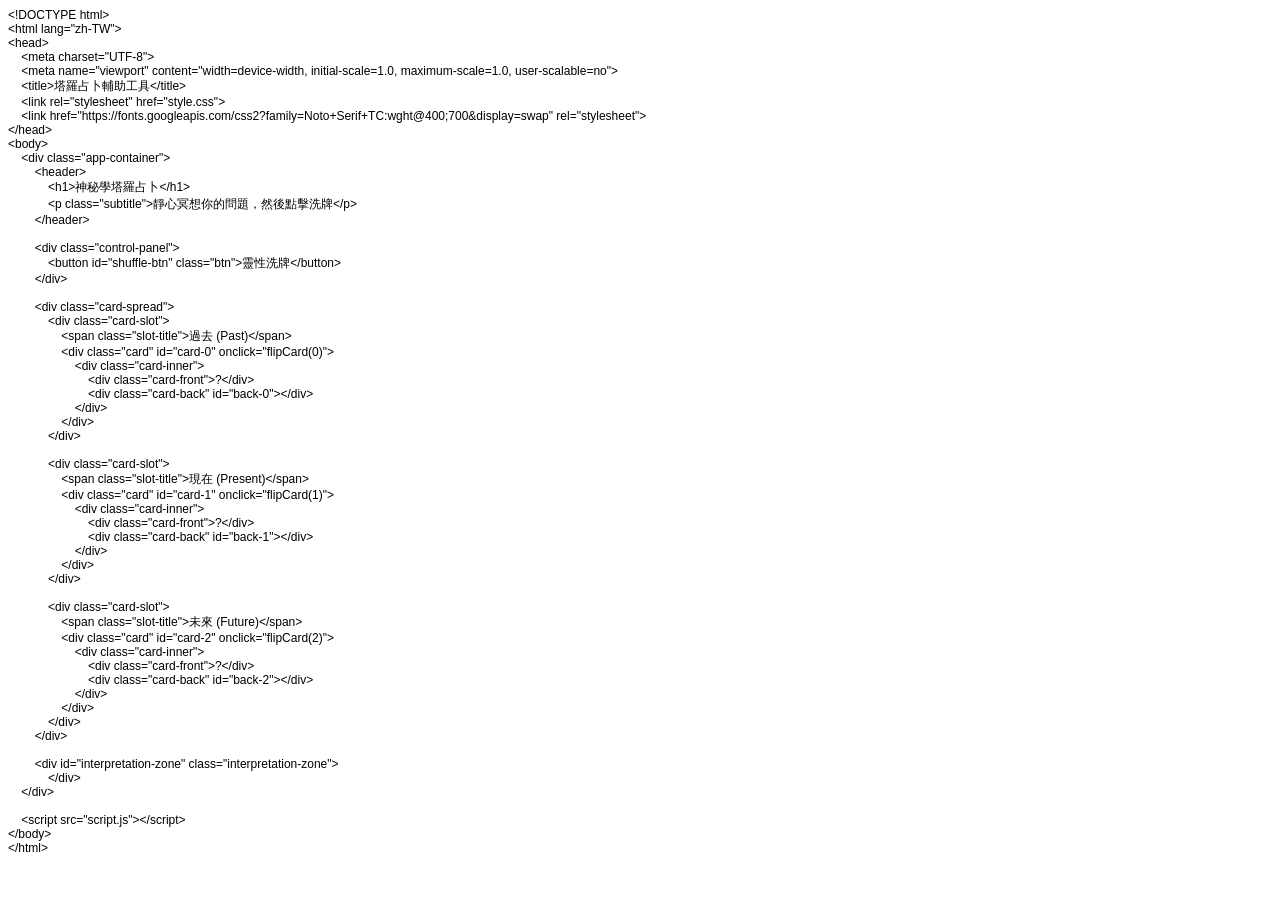
==== index.html @ 803e2687 "Add files via upload" ====
<!DOCTYPE html PUBLIC "-//W3C//DTD HTML 4.01//EN" "http://www.w3.org/TR/html4/strict.dtd">
<html>
<head>
  <meta http-equiv="Content-Type" content="text/html; charset=utf-8">
  <meta http-equiv="Content-Style-Type" content="text/css">
  <title></title>
  <meta name="Generator" content="Cocoa HTML Writer">
  <meta name="CocoaVersion" content="2566">
  <style type="text/css">
    p.p1 {margin: 0.0px 0.0px 0.0px 0.0px; font: 12.0px Helvetica}
    p.p2 {margin: 0.0px 0.0px 0.0px 0.0px; font: 12.0px Helvetica; min-height: 14.0px}
  </style>
</head>
<body>
<p class="p1">&lt;!DOCTYPE html&gt;</p>
<p class="p1">&lt;html lang="zh-TW"&gt;</p>
<p class="p1">&lt;head&gt;</p>
<p class="p1"><span class="Apple-converted-space">    </span>&lt;meta charset="UTF-8"&gt;</p>
<p class="p1"><span class="Apple-converted-space">    </span>&lt;meta name="viewport" content="width=device-width, initial-scale=1.0, maximum-scale=1.0, user-scalable=no"&gt;</p>
<p class="p1"><span class="Apple-converted-space">    </span>&lt;title&gt;塔羅占卜輔助工具&lt;/title&gt;</p>
<p class="p1"><span class="Apple-converted-space">    </span>&lt;link rel="stylesheet" href="style.css"&gt;</p>
<p class="p1"><span class="Apple-converted-space">    </span>&lt;link href="https://fonts.googleapis.com/css2?family=Noto+Serif+TC:wght@400;700&amp;display=swap" rel="stylesheet"&gt;</p>
<p class="p1">&lt;/head&gt;</p>
<p class="p1">&lt;body&gt;</p>
<p class="p1"><span class="Apple-converted-space">    </span>&lt;div class="app-container"&gt;</p>
<p class="p1"><span class="Apple-converted-space">        </span>&lt;header&gt;</p>
<p class="p1"><span class="Apple-converted-space">            </span>&lt;h1&gt;神秘學塔羅占卜&lt;/h1&gt;</p>
<p class="p1"><span class="Apple-converted-space">            </span>&lt;p class="subtitle"&gt;靜心冥想你的問題，然後點擊洗牌&lt;/p&gt;</p>
<p class="p1"><span class="Apple-converted-space">        </span>&lt;/header&gt;</p>
<p class="p2"><br></p>
<p class="p1"><span class="Apple-converted-space">        </span>&lt;div class="control-panel"&gt;</p>
<p class="p1"><span class="Apple-converted-space">            </span>&lt;button id="shuffle-btn" class="btn"&gt;靈性洗牌&lt;/button&gt;</p>
<p class="p1"><span class="Apple-converted-space">        </span>&lt;/div&gt;</p>
<p class="p2"><br></p>
<p class="p1"><span class="Apple-converted-space">        </span>&lt;div class="card-spread"&gt;</p>
<p class="p1"><span class="Apple-converted-space">            </span>&lt;div class="card-slot"&gt;</p>
<p class="p1"><span class="Apple-converted-space">                </span>&lt;span class="slot-title"&gt;過去 (Past)&lt;/span&gt;</p>
<p class="p1"><span class="Apple-converted-space">                </span>&lt;div class="card" id="card-0" onclick="flipCard(0)"&gt;</p>
<p class="p1"><span class="Apple-converted-space">                    </span>&lt;div class="card-inner"&gt;</p>
<p class="p1"><span class="Apple-converted-space">                        </span>&lt;div class="card-front"&gt;?&lt;/div&gt;</p>
<p class="p1"><span class="Apple-converted-space">                        </span>&lt;div class="card-back" id="back-0"&gt;&lt;/div&gt;</p>
<p class="p1"><span class="Apple-converted-space">                    </span>&lt;/div&gt;</p>
<p class="p1"><span class="Apple-converted-space">                </span>&lt;/div&gt;</p>
<p class="p1"><span class="Apple-converted-space">            </span>&lt;/div&gt;</p>
<p class="p2"><span class="Apple-converted-space">            </span></p>
<p class="p1"><span class="Apple-converted-space">            </span>&lt;div class="card-slot"&gt;</p>
<p class="p1"><span class="Apple-converted-space">                </span>&lt;span class="slot-title"&gt;現在 (Present)&lt;/span&gt;</p>
<p class="p1"><span class="Apple-converted-space">                </span>&lt;div class="card" id="card-1" onclick="flipCard(1)"&gt;</p>
<p class="p1"><span class="Apple-converted-space">                    </span>&lt;div class="card-inner"&gt;</p>
<p class="p1"><span class="Apple-converted-space">                        </span>&lt;div class="card-front"&gt;?&lt;/div&gt;</p>
<p class="p1"><span class="Apple-converted-space">                        </span>&lt;div class="card-back" id="back-1"&gt;&lt;/div&gt;</p>
<p class="p1"><span class="Apple-converted-space">                    </span>&lt;/div&gt;</p>
<p class="p1"><span class="Apple-converted-space">                </span>&lt;/div&gt;</p>
<p class="p1"><span class="Apple-converted-space">            </span>&lt;/div&gt;</p>
<p class="p2"><br></p>
<p class="p1"><span class="Apple-converted-space">            </span>&lt;div class="card-slot"&gt;</p>
<p class="p1"><span class="Apple-converted-space">                </span>&lt;span class="slot-title"&gt;未來 (Future)&lt;/span&gt;</p>
<p class="p1"><span class="Apple-converted-space">                </span>&lt;div class="card" id="card-2" onclick="flipCard(2)"&gt;</p>
<p class="p1"><span class="Apple-converted-space">                    </span>&lt;div class="card-inner"&gt;</p>
<p class="p1"><span class="Apple-converted-space">                        </span>&lt;div class="card-front"&gt;?&lt;/div&gt;</p>
<p class="p1"><span class="Apple-converted-space">                        </span>&lt;div class="card-back" id="back-2"&gt;&lt;/div&gt;</p>
<p class="p1"><span class="Apple-converted-space">                    </span>&lt;/div&gt;</p>
<p class="p1"><span class="Apple-converted-space">                </span>&lt;/div&gt;</p>
<p class="p1"><span class="Apple-converted-space">            </span>&lt;/div&gt;</p>
<p class="p1"><span class="Apple-converted-space">        </span>&lt;/div&gt;</p>
<p class="p2"><br></p>
<p class="p1"><span class="Apple-converted-space">        </span>&lt;div id="interpretation-zone" class="interpretation-zone"&gt;</p>
<p class="p1"><span class="Apple-converted-space">            </span>&lt;/div&gt;</p>
<p class="p1"><span class="Apple-converted-space">    </span>&lt;/div&gt;</p>
<p class="p2"><br></p>
<p class="p1"><span class="Apple-converted-space">    </span>&lt;script src="script.js"&gt;&lt;/script&gt;</p>
<p class="p1">&lt;/body&gt;</p>
<p class="p1">&lt;/html&gt;</p>
</body>
</html>
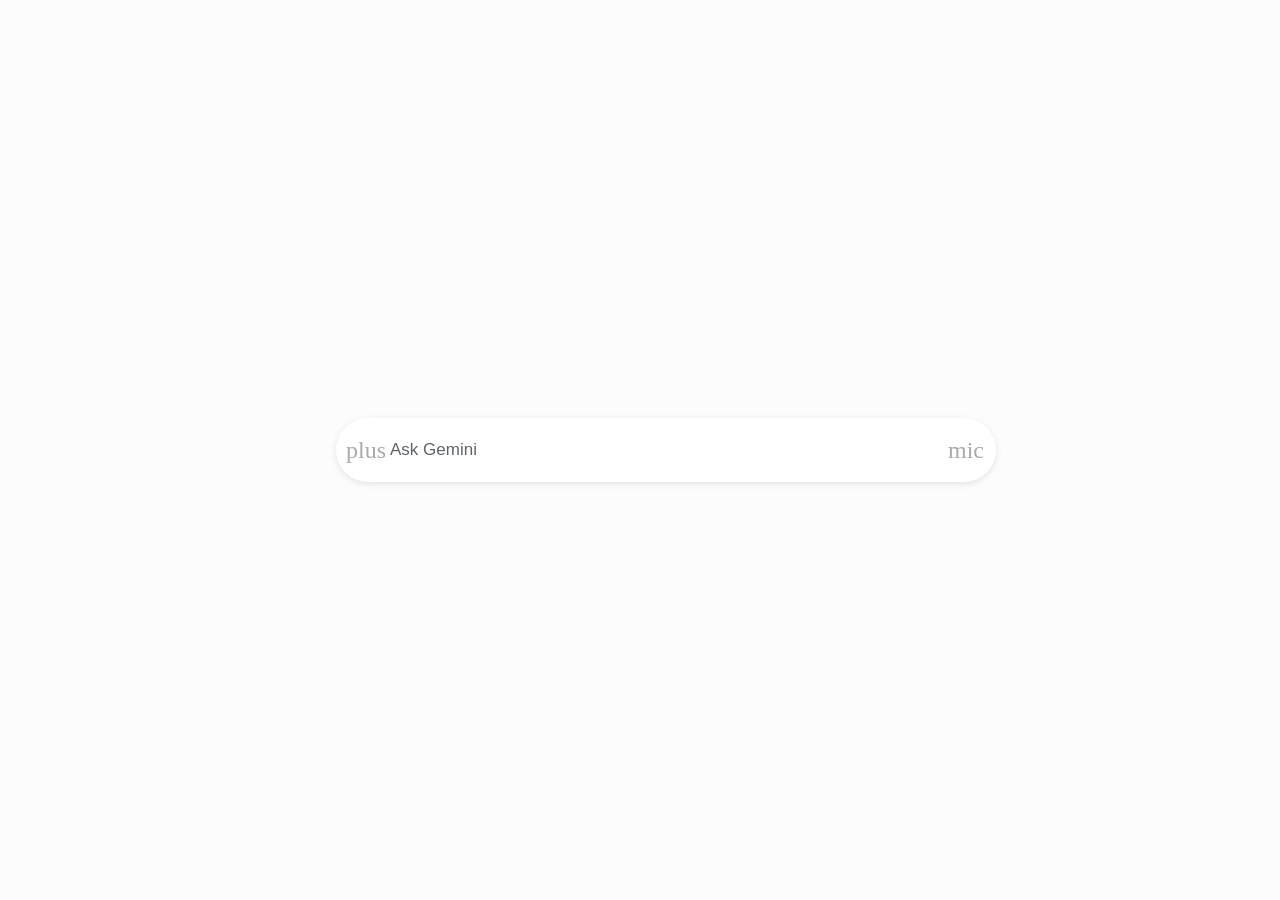
==== commit 510623e1: "Add files via upload" ====
--- a/index.html
+++ b/index.html
@@ -1,75 +1,97 @@
-<!DOCTYPE html PUBLIC "-//W3C//DTD HTML 4.01//EN" "http://www.w3.org/TR/html4/strict.dtd">
-<html>
-<head>
-  <meta http-equiv="Content-Type" content="text/html; charset=utf-8">
-  <meta http-equiv="Content-Style-Type" content="text/css">
-  <title></title>
-  <meta name="Generator" content="Cocoa HTML Writer">
-  <meta name="CocoaVersion" content="2566">
-  <style type="text/css">
-    p.p1 {margin: 0.0px 0.0px 0.0px 0.0px; font: 12.0px Helvetica}
-    p.p2 {margin: 0.0px 0.0px 0.0px 0.0px; font: 12.0px Helvetica; min-height: 14.0px}
-  </style>
-</head>
-<body>
-<p class="p1">&lt;!DOCTYPE html&gt;</p>
-<p class="p1">&lt;html lang="zh-TW"&gt;</p>
-<p class="p1">&lt;head&gt;</p>
-<p class="p1"><span class="Apple-converted-space">    </span>&lt;meta charset="UTF-8"&gt;</p>
-<p class="p1"><span class="Apple-converted-space">    </span>&lt;meta name="viewport" content="width=device-width, initial-scale=1.0, maximum-scale=1.0, user-scalable=no"&gt;</p>
-<p class="p1"><span class="Apple-converted-space">    </span>&lt;title&gt;塔羅占卜輔助工具&lt;/title&gt;</p>
-<p class="p1"><span class="Apple-converted-space">    </span>&lt;link rel="stylesheet" href="style.css"&gt;</p>
-<p class="p1"><span class="Apple-converted-space">    </span>&lt;link href="https://fonts.googleapis.com/css2?family=Noto+Serif+TC:wght@400;700&amp;display=swap" rel="stylesheet"&gt;</p>
-<p class="p1">&lt;/head&gt;</p>
-<p class="p1">&lt;body&gt;</p>
-<p class="p1"><span class="Apple-converted-space">    </span>&lt;div class="app-container"&gt;</p>
-<p class="p1"><span class="Apple-converted-space">        </span>&lt;header&gt;</p>
-<p class="p1"><span class="Apple-converted-space">            </span>&lt;h1&gt;神秘學塔羅占卜&lt;/h1&gt;</p>
-<p class="p1"><span class="Apple-converted-space">            </span>&lt;p class="subtitle"&gt;靜心冥想你的問題，然後點擊洗牌&lt;/p&gt;</p>
-<p class="p1"><span class="Apple-converted-space">        </span>&lt;/header&gt;</p>
-<p class="p2"><br></p>
-<p class="p1"><span class="Apple-converted-space">        </span>&lt;div class="control-panel"&gt;</p>
-<p class="p1"><span class="Apple-converted-space">            </span>&lt;button id="shuffle-btn" class="btn"&gt;靈性洗牌&lt;/button&gt;</p>
-<p class="p1"><span class="Apple-converted-space">        </span>&lt;/div&gt;</p>
-<p class="p2"><br></p>
-<p class="p1"><span class="Apple-converted-space">        </span>&lt;div class="card-spread"&gt;</p>
-<p class="p1"><span class="Apple-converted-space">            </span>&lt;div class="card-slot"&gt;</p>
-<p class="p1"><span class="Apple-converted-space">                </span>&lt;span class="slot-title"&gt;過去 (Past)&lt;/span&gt;</p>
-<p class="p1"><span class="Apple-converted-space">                </span>&lt;div class="card" id="card-0" onclick="flipCard(0)"&gt;</p>
-<p class="p1"><span class="Apple-converted-space">                    </span>&lt;div class="card-inner"&gt;</p>
-<p class="p1"><span class="Apple-converted-space">                        </span>&lt;div class="card-front"&gt;?&lt;/div&gt;</p>
-<p class="p1"><span class="Apple-converted-space">                        </span>&lt;div class="card-back" id="back-0"&gt;&lt;/div&gt;</p>
-<p class="p1"><span class="Apple-converted-space">                    </span>&lt;/div&gt;</p>
-<p class="p1"><span class="Apple-converted-space">                </span>&lt;/div&gt;</p>
-<p class="p1"><span class="Apple-converted-space">            </span>&lt;/div&gt;</p>
-<p class="p2"><span class="Apple-converted-space">            </span></p>
-<p class="p1"><span class="Apple-converted-space">            </span>&lt;div class="card-slot"&gt;</p>
-<p class="p1"><span class="Apple-converted-space">                </span>&lt;span class="slot-title"&gt;現在 (Present)&lt;/span&gt;</p>
-<p class="p1"><span class="Apple-converted-space">                </span>&lt;div class="card" id="card-1" onclick="flipCard(1)"&gt;</p>
-<p class="p1"><span class="Apple-converted-space">                    </span>&lt;div class="card-inner"&gt;</p>
-<p class="p1"><span class="Apple-converted-space">                        </span>&lt;div class="card-front"&gt;?&lt;/div&gt;</p>
-<p class="p1"><span class="Apple-converted-space">                        </span>&lt;div class="card-back" id="back-1"&gt;&lt;/div&gt;</p>
-<p class="p1"><span class="Apple-converted-space">                    </span>&lt;/div&gt;</p>
-<p class="p1"><span class="Apple-converted-space">                </span>&lt;/div&gt;</p>
-<p class="p1"><span class="Apple-converted-space">            </span>&lt;/div&gt;</p>
-<p class="p2"><br></p>
-<p class="p1"><span class="Apple-converted-space">            </span>&lt;div class="card-slot"&gt;</p>
-<p class="p1"><span class="Apple-converted-space">                </span>&lt;span class="slot-title"&gt;未來 (Future)&lt;/span&gt;</p>
-<p class="p1"><span class="Apple-converted-space">                </span>&lt;div class="card" id="card-2" onclick="flipCard(2)"&gt;</p>
-<p class="p1"><span class="Apple-converted-space">                    </span>&lt;div class="card-inner"&gt;</p>
-<p class="p1"><span class="Apple-converted-space">                        </span>&lt;div class="card-front"&gt;?&lt;/div&gt;</p>
-<p class="p1"><span class="Apple-converted-space">                        </span>&lt;div class="card-back" id="back-2"&gt;&lt;/div&gt;</p>
-<p class="p1"><span class="Apple-converted-space">                    </span>&lt;/div&gt;</p>
-<p class="p1"><span class="Apple-converted-space">                </span>&lt;/div&gt;</p>
-<p class="p1"><span class="Apple-converted-space">            </span>&lt;/div&gt;</p>
-<p class="p1"><span class="Apple-converted-space">        </span>&lt;/div&gt;</p>
-<p class="p2"><br></p>
-<p class="p1"><span class="Apple-converted-space">        </span>&lt;div id="interpretation-zone" class="interpretation-zone"&gt;</p>
-<p class="p1"><span class="Apple-converted-space">            </span>&lt;/div&gt;</p>
-<p class="p1"><span class="Apple-converted-space">    </span>&lt;/div&gt;</p>
-<p class="p2"><br></p>
-<p class="p1"><span class="Apple-converted-space">    </span>&lt;script src="script.js"&gt;&lt;/script&gt;</p>
-<p class="p1">&lt;/body&gt;</p>
-<p class="p1">&lt;/html&gt;</p>
-</body>
-</html>
+<!doctype html><html lang="en-GB" dir="ltr"><head><base href="https://gemini.google.com/u/1/"><link rel="preconnect" href="//www.gstatic.com"><meta name="referrer" content="origin"><meta name="viewport" content="initial-scale=1,minimum-scale=1,width=device-width,interactive-widget=resizes-content,viewport-fit=cover"><meta name="color-scheme" content="only"><meta name="google-site-verification" content="NDfDvTdbFxsd1TbRRZVQZULBTRT2-fatyuQ1TT8gack"><meta name="twitter:card" content="summary_large_image"><meta property="og:site_name" content="Gemini"><link rel="icon" href="https://www.gstatic.com/lamda/images/gemini_sparkle_aurora_33f86dc0c0257da337c63.svg" sizes="any" type="image/svg+xml"><link rel="icon" href="https://www.gstatic.com/lamda/images/gemini_sparkle_4g_512_lt_f94943af3be039176192d.png" sizes="any" type="image/png"><link rel="apple-touch-icon" href="https://www.gstatic.com/lamda/images/gemini_sparkle_4g_512_lt_f94943af3be039176192d.png" sizes="any" type="image/png"><link rel="preconnect" href="https://www.google.com"><link rel="preconnect" href="https://lh3.googleusercontent.com"><link rel="preconnect" href="https://waa-pa.clients6.google.com"><link rel="preconnect" href="https://ogads-pa.clients6.google.com"><link rel="preconnect" href="https://www.gstatic.com"><link rel="preconnect" href="https://gemini.gstatic.com"><link rel="preconnect" href="https://www.googletagmanager.com"><link rel="preload" href="https://gemini.gstatic.com/_/mss/boq-bard-web/_/js/k=boq-bard-web.BardChatUi.en_GB.L8vqd3k9WBw.2018.O/am=IQCExACL-W8wRfgEAyDA8RrgAAAAAIQ/d=1/excm=_b/ed=1/dg=0/br=1/wt=2/ujg=1/rs=AL3bBk3HEV7YA4QsisXct3kvxKM4jLWWlg/ee=DGWCxb:CgYiQ;NJ1rfe:yGfSdd;Pjplud:PoEs9b;QGR0gd:Mlhmy;ScI3Yc:e7Hzgb;YIZmRd:A1yn5d;cEt90b:ws9Tlc;dowIGb:ebZ3mb;wNp4Gc:k56rsf/dti=1/m=_b?wli=BardChatUi.b0hf0SeGdHE.libheifWasm.O%3A%3BBardChatUi.k33FYlW5Wow.loadWasmSipCoca.O%3A%3B" as="script" nonce="ovkVW067hKq4TbyVHe8A7Q"><script data-id="_gd" nonce="ovkVW067hKq4TbyVHe8A7Q">window.WIZ_global_data = {"AEJOSc":false,"ARR9x":true,"AfY8Hf":false,"Ajsvkd":true,"B7TsWc":"","BTQaEe":false,"BdA8rf":true,"CVUPx":false,"DEh2U":false,"DedwT":true,"Di4zjc":false,"DnVkpd":"Generate an image of a futuristic car driving through an old mountain road surrounded by nature∞https://www.gstatic.com/lamda/images/landing/a/i18n/en/m4_8k4pzPQk7S3pZbpBoOe5t.jpg∞https://www.gstatic.com/lamda/images/landing/a/i18n/en/ma4_aGFj00iXnaxSvfE0mItTt.png∞Sure, here is an image of a futuristic car driving through an old mountain road surrounded by nature:∰Rewrite this email draft to make it more clear and concise∞https://www.gstatic.com/lamda/images/landing/a/i18n/en/d2_63e667d15464db3e96f2e.jpg∞https://www.gstatic.com/lamda/images/landing/a/i18n/en/da2_2ff53d7c4782d54272f15.png∞Sure, here is a more clear and concise version of your email draft:\u003cbr /\u003eDear Professor [Professor’s name],\u003cbr /\u003eCongratulations on your Teaching Excellence Award! I am so honored to have had you as my economics professor this semester.\u003cbr /\u003eYour engaging teaching style has made complex economic concepts easy to understand. I especially appreciated how you incorporated real-world examples into your lectures. Your helpfulness and support both in and out of the classroom has been invaluable.∰Give me a list of 5 well-known sci-fi books and show the results in a table with descriptions∞https://www.gstatic.com/lamda/images/landing/a/i18n/en/d3_e479902e2fe272b199c8a.jpg∞https://www.gstatic.com/lamda/images/landing/a/i18n/en/da3_9dab65cbc90ef9e98f389.png∞Sure, here is a list of 5 well-known sci-fi books in a table with descriptions, including images:\u003cbr /\u003e\u003ctable\u003e\u003cthead\u003e\u003ctr\u003e\u003cth\u003eBook\u003c/th\u003e\u003cth\u003eAuthor\u003c/th\u003e\u003cth\u003eYear\u003c/th\u003e\u003cth\u003eDescription\u003c/th\u003e\u003c/tr\u003e\u003c/thead\u003e\u003ctbody\u003e\u003ctr\u003e\u003ctd\u003e\u003c/td\u003e\u003ctd\u003e\u003c/td\u003e\u003ctd\u003e\u003c/td\u003e\u003ctd\u003e\u003c/td\u003e\u003c/tr\u003e\u003c/tbody\u003e\u003c/table\u003e","DpimGf":false,"ENrkEf":0,"EOzIkf":"Z0XRTmVhQrI","EP1ykd":["/_/*","/corp","/corp/*","/corp2","/corp2/*","/emulator","/emulator/*","/staging","/staging/*"],"FABJ3e":"https://docs.google.com/picker","FL1an":false,"FdrFJe":"4000818980347378715","GK6dn":"https://geminiweb-pa.clients6.google.com","GdU5Bf":"","GtQXDc":"Give me caption options to tell the world about my new fur baby, Finn. Use emojis∞https://www.gstatic.com/lamda/images/landing/a/u18/en/m1_02050367fdbe8690faba4.jpg∞https://www.gstatic.com/lamda/images/landing/a/u18/en/ma1_21f7d57cc2164a94180f6.png∞Sure, here are some caption options to tell the world about your new fur baby, Finn, using emojis:\n🐶 Meet my new best friend, Finn! He’s a bundle of joy and I can’t wait for all the adventures we’ll have together. #newpuppy #furryfriend #Finn\n🐾 Finn has stolen my heart! He’s the cutest and cuddliest puppy I’ve ever met. #puppylove #FinnFan #doglover\n🐕‍🦺 Finn is officially part of the family! He’s already brought so much joy into our lives. #welcomehomeFinn #adoptdontshop #dogsofinstagram\n🐶 Finn is my little shadow! He follows me everywhere I go. #puptastic #FinnAdventures #dogdays\n🐾 Finn is always up for a good cuddle! He’s the perfect lapdog. #snugglebuddy #FinnTheCuddleBug #bestdoggoever∰Describe a new fashion trend that’s inspired by retro styles.∞https://www.gstatic.com/lamda/images/landing/a/u18/en/m2_0837b565aa77b98938d28.jpg∞https://www.gstatic.com/lamda/images/landing/a/u18/en/ma2_4dc50c5a1ccf43229c150.png∞New fashion trend inspired by retro styles:\nThe Neo-Glam Revival\nThe Neo-Glam Revival is a new fashion trend that takes inspiration from the glamorous styles of the 1970s and 1980s. This trend is all about bold colors, metallics, and over-the-top silhouettes.\nSome of the key pieces of the Neo-Glam Revival include:\nSequin dresses: Sequin dresses are a must-have for anyone who wants to channel the Neo-Glam Revival trend. These dresses are perfect for a night out on the town, and they’ll make you feel like a million bucks.\nMetallic suits: Metallic suits are another key piece of the Neo-Glam Revival trend. These suits are perfect for making a statement, and they can be dressed up or down depending on the occasion.∰Draft a guide on how to set up the perfect movie marathon night with friends.∞https://www.gstatic.com/lamda/images/landing/a/u18/en/m3_d4e89a863f2a97bd080a7.jpg∞https://www.gstatic.com/lamda/images/landing/a/u18/en/ma3_45eebba09a87a8a8c95e6.png∞How to Set Up the Perfect Movie Marathon Night with Friends\nMovie marathons are a great way to spend time with friends and enjoy your favorite films. But to make sure your marathon is a success, there are a few things you need to do to prepare.\n1. Choose your movies\nThe most important thing is to choose movies that everyone will enjoy. If you’re not sure what to pick, try doing a poll of your friends to see what they’re interested in. You can also choose a theme for your marathon, such as all comedies, all horror movies, or all movies from a particular decade.\n2. Set a schedule\nOnce you’ve chosen your movies, it’s a good idea to set a schedule for the night. This will help ensure that you have enough time to watch all of the movies and also take breaks for snacks and bathroom visits.","HUGLxb":"https://geminiweb-pa.clients6.google.com","HiPsbb":1,"I2uq4c":"","Im6cmf":"/u/1/_/BardChatUi","IrULFb":"","J1jtEd":5,"JLbhgf":"https://notebooklm.google.com","JNl6me":"/punctual/prod/assistant-bard","KUmoDd":true,"KnDnFf":"feeds/nrij2vo2gajxiu","L8cmRe":" ","LoQv7e":false,"LtiLwc":true,"Lz8rbb":true,"MT7f9b":[],"MUE6Ne":"assistant-bard-web-server","MuJWjd":false,"P1qjVc":false,"PI9WOb":"[base64]","QrtxK":"1","RAQcW":true,"RL9Dob":["can list advantages and disadvantages to consider before buying a smart watch","can brainstorm ways to make instant noodles even more delicious","can start an Ireland trip plan for your group and export it to Docs","can create a table to track the depth chart for your community basketball team","can list some power words to use on your resume that show leadership","can write some lyrics for your heartbreak anthem titled “Lovesick”","can give you some ideas to surprise your movie-loving friend on their birthday","can explain your code to you, line by line","can draft an email accepting the job offer and export it to Gmail","can help you debug your lines of source code","can help you explain to your kids why the sky is blue","can draft a design brief for your bookstore’s new logo and export it to Docs"],"RMwZnf":[],"S06Grb":"109611757157268597129","S6lZl":103135050,"SDPG4c":false,"SNlM0e":"AOOh0PEQPqe3D0Ak3kFiJvz1VJ55:1779894906206","SVs1zb":false,"TSDtV":"%.@.[[null,[[45780889,null,true,null,null,null,\"NpzNLb\"],[45680923,999999,null,null,null,null,\"Ts10ge\"],[45713993,null,false,null,null,null,\"bj1Ybf\"],[45629829,null,null,0.75,null,null,\"ovZJSd\"],[45747056,null,false,null,null,null,\"dovNtd\"],[45782420,null,null,null,\"2026-04-27\",null,\"YIFtBf\"],[45700005,null,true,null,null,null,\"DW4nqf\"],[45755442,null,false,null,null,null,\"wT9dae\"],[45615671,null,false,null,null,null,\"ZJmXsb\"],[45769043,null,true,null,null,null,\"Qxdav\"],[45629317,null,null,null,\"https://www.gstatic.com/lamda/images/app_upsell/en_badge_web_generic_3943bbffa169559934849.png\",null,\"nrJXhc\"],[45767865,null,false,null,null,null,\"FVHeFe\"],[45742760,null,false,null,null,null,\"Q5H8Ic\"],[45648844,null,true,null,null,null,\"OFpCnd\"],[45784772,null,false,null,null,null,\"uAKIW\"],[45700351,null,false,null,null,null,\"edHLke\"],[45700350,null,true,null,null,null,\"wdFopb\"],[45661179,null,false,null,null,null,\"v7fyTe\"],[45779771,null,true,null,null,null,\"ihhybd\"],[45694234,null,true,null,null,null,\"BInird\"],[45772636,null,true,null,null,null,\"jkGkae\"],[45766070,null,false,null,null,null,\"U4i5Zd\"],[45699667,null,true,null,null,null,\"EZYJg\"],[45719589,null,false,null,null,null,\"bmEZhd\"],[45428796,null,false,null,null,null,\"ZL8UD\"],[45731573,null,false,null,null,null,\"EWKrSb\"],[45745956,null,false,null,null,null,\"M0rVQd\"],[45766621,null,false,null,null,null,\"SYa5Gc\"],[45663939,null,null,null,null,null,\"AXSAqe\",[\"[[\\\"researcher\\\"]]\"]],[45448126,null,null,null,\"\",null,\"YcAzte\"],[45790780,null,false,null,null,null,\"VgkAlb\"],[45754555,null,true,null,null,null,\"vd3Oxe\"],[45679061,null,true,null,null,null,\"T2x23\"],[45696853,null,false,null,null,null,\"pWH0ee\"],[45682634,null,true,null,null,null,\"N8VYIb\"],[45742222,null,null,null,\"Create a comic with the title: Getting started with Nano Banana Pro 🍌. Panel 1: A mobile interface on Gemini, rendered in a poetic watercolor-ink style with fine ink outlines and soft, bleeding washes. The interface is friendly and a hand painted with expressive brushwork taps a prominent button labeled “🍌 Create image”. Above the button it should say “Choose your Model” then below there should be a checkbox that says “Thinking with 3 Pro”  Muted greys and blues dominate the background. The button has a vivid yellow accent. “ Select the Thinking with 3 Pro model” and tap \\\"Create image\\\" to begin. Panel 2: A cheerful person is depicted adding their selfie from the phone’s camera. The user\u0027s face is drawn with soft outlines and warm pastel colors, while the phone and UI maintain the delicate water-ink aesthetic. Visible paper grain adds to the texture. Panel 3: The person thinks about what to create. In the background, different options are visualized to show what they’re thinking, including — them as a plushie, them with a mohawk hairstyle, and a figurine. These options are clearly rendered behind the person in the same style as the rest of the comic. Panel 4: The person is shown adding a style prompt, with a speech bubble saying “Transform me into a watercolor painting”. The text is integrated into the panel\u0027s watercolor-ink look, and the interaction feels natural and intuitive. Panel 5: The person is seen editing the image by simply typing into Gemini. The scene captures the ease of this interaction, with the final edited image, now in a watercolor style, appearing on the screen. The overall tone is friendly, instructional, and inspiring. It feels like a mini tutorial comic, all conveyed through the specified delicate water-ink illustration style. Make the aspect ratio 16:9.\",null,\"wN9i0b\"],[45668501,null,true,null,null,null,\"gGPh1\"],[45760836,null,true,null,null,null,\"YnNYBd\"],[45776990,null,false,null,null,null,\"ZtPuH\"],[45742219,null,null,null,\"🍌 Nano Banana Pro is now on Gemini 3 Pro. \",null,\"aGv0md\"],[45760731,null,true,null,null,null,\"KpifRc\"],[45786117,null,false,null,null,null,\"w1XIte\"],[45656690,null,false,null,null,null,\"swKSab\"],[45640658,null,true,null,null,null,\"LWjSf\"],[45671620,null,false,null,null,null,\"kabrmb\"],[45780929,null,false,null,null,null,\"rkn66b\"],[45720648,null,true,null,null,null,\"lvq7t\"],[45712190,null,false,null,null,null,\"fYbSRc\"],[45707189,null,false,null,null,null,\"jPsFFc\"],[45676785,null,false,null,null,null,\"b7n1ib\"],[45664020,null,true,null,null,null,\"sKVCWc\"],[45753284,null,false,null,null,null,\"yTBDtf\"],[45428795,null,false,null,null,null,\"C2P4R\"],[45532386,null,true,null,null,null,\"lX4xnb\"],[45672055,null,false,null,null,null,\"baipKc\"],[45677269,null,true,null,null,null,\"J4zCWd\"],[45770930,null,null,null,\"https://support.google.com/gemini?p\\u003davatar\",null,\"v12qvd\"],[45629137,null,true,null,null,null,\"E2QOsc\"],[45784239,null,false,null,null,null,\"Nz6E5b\"],[45685029,null,true,null,null,null,\"aAR2Wc\"],[45670623,null,true,null,null,null,\"cTWF7\"],[45688132,null,true,null,null,null,\"Bva4pf\"],[45623848,null,null,null,null,null,\"MZY7Ee\",[\"[]\"]],[45757491,null,true,null,null,null,\"awxk0c\"],[45754992,null,true,null,null,null,\"xxfmKf\"],[45736381,6,null,null,null,null,\"So81Se\"],[45778709,null,true,null,null,null,\"XPnkub\"],[45770990,null,false,null,null,null,\"LVs4S\"],[45793177,null,false,null,null,null,\"BuXS7b\"],[45626773,null,true,null,null,null,\"Aj2MYb\"],[45772474,null,false,null,null,null,\"kQrIH\"],[45629637,null,true,null,null,null,\"u0oBhc\"],[45617690,null,false,null,null,null,\"dPLjid\"],[45727205,null,false,null,null,null,\"zvgyCe\"],[45784286,null,true,null,null,null,\"Id2nUb\"],[45742660,null,true,null,null,null,\"h8Xqaf\"],[45767789,null,null,null,\"\",null,\"aov7Lb\"],[45678574,null,false,null,null,null,\"v7JiI\"],[45462879,null,true,null,null,null,\"a4ZjHe\"],[45691102,null,true,null,null,null,\"TH1zib\"],[45757112,null,false,null,null,null,\"BUPVzf\"],[45757230,null,true,null,null,null,\"lxOqzc\"],[45631173,null,true,null,null,null,\"SAwdWd\"],[45699561,null,false,null,null,null,\"HV8bzf\"],[45752238,null,false,null,null,null,\"fPxd6b\"],[45428963,null,false,null,null,null,\"wfjXpd\"],[45428868,null,true,null,null,null,\"nnDOtb\"],[45688644,null,true,null,null,null,\"RJpag\"],[45677779,null,false,null,null,null,\"aiXaGd\"],[45616225,null,null,null,\"https://www.gstatic.com/lamda/images/app_upsell/upsell_hero_6a6ea7ad39f3a87e36497.gif\",null,\"JmDHue\"],[45673324,null,false,null,null,null,\"TganFd\"],[45784130,null,false,null,null,null,\"UDsKzf\"],[45737527,null,true,null,null,null,\"V5jrte\"],[45476425,null,false,null,null,null,\"ybXtUb\"],[45616767,4,null,null,null,null,\"jOQANd\"],[45619237,null,false,null,null,null,\"ojVpQ\"],[45759375,null,false,null,null,null,\"UhhWYc\"],[45779579,null,true,null,null,null,\"ohtFk\"],[45745026,null,false,null,null,null,\"g3IHBf\"],[45678094,1,null,null,null,null,\"JRbYhb\"],[45462043,null,true,null,null,null,\"cS5vif\"],[45684703,null,false,null,null,null,\"Ayyfqd\"],[45786836,null,false,null,null,null,\"mdN6ge\"],[45733037,null,false,null,null,null,\"bPRiBe\"],[45767715,null,false,null,null,null,\"vDTA3e\"],[45637839,null,true,null,null,null,\"E2O05d\"],[45777721,null,false,null,null,null,\"Bhk90e\"],[45714542,null,false,null,null,null,\"nSNucb\"],[45760436,604800,null,null,null,null,\"FxP8ed\"],[45791001,null,false,null,null,null,\"Tfdmkb\"],[45744339,null,false,null,null,null,\"xEZRO\"],[45744280,null,true,null,null,null,\"GJqe9d\"],[45663728,null,true,null,null,null,\"RvXYff\"],[45675814,null,true,null,null,null,\"XrHWWc\"],[45717617,null,true,null,null,null,\"rEBfN\"],[45640709,null,false,null,null,null,\"Jt5CZ\"],[45782505,null,true,null,null,null,\"WgLFy\"],[45677569,null,true,null,null,null,\"vnKm7e\"],[45683762,null,false,null,null,null,\"sVACp\"],[45630276,null,true,null,null,null,\"xsrUoe\"],[45639769,null,null,null,\"drive/v2internal\",null,\"FYqZeb\"],[45742874,null,true,null,null,null,\"pBiUJf\"],[45708221,null,false,null,null,null,\"bYgo0b\"],[105903863,null,false,null,null,null,\"antqt\"],[45782504,null,true,null,null,null,\"TvX3Cd\"],[45682210,null,false,null,null,null,\"FFEkgc\"],[45647985,null,true,null,null,null,\"aqauSe\"],[45700033,null,true,null,null,null,\"IiND5\"],[45741391,null,true,null,null,null,\"CHRIJ\"],[45692524,null,true,null,null,null,\"guh6Qd\"],[45693783,null,true,null,null,null,\"ehxwKd\"],[45690003,2,null,null,null,null,\"O9Evqc\"],[45716191,null,true,null,null,null,\"RqYnbb\"],[45428931,null,false,null,null,null,\"oG0vDf\"],[45739006,null,false,null,null,null,\"hCgdhb\"],[45731129,null,false,null,null,null,\"nBf49c\"],[45675749,null,true,null,null,null,\"YkPNZ\"],[45690108,null,true,null,null,null,\"ZKpXxc\"],[45476323,null,false,null,null,null,\"f7btTe\"],[45688397,null,false,null,null,null,\"XhYRrf\"],[45646913,null,false,null,null,null,\"JjwG6d\"],[45767285,null,false,null,null,null,\"nTueeb\"],[45702643,null,true,null,null,null,\"pLhwlf\"],[45709210,null,false,null,null,null,\"y69Ac\"],[45742297,null,true,null,null,null,\"FfAQ9e\"],[45617944,null,true,null,null,null,\"yFgPc\"],[45736812,null,false,null,null,null,\"nKgcMc\"],[45733811,null,false,null,null,null,\"KJxBxc\"],[45691099,null,false,null,null,null,\"arDQYc\"],[45761806,null,false,null,null,null,\"LV6JRc\"],[45651115,null,false,null,null,null,\"WTYgEe\"],[45739607,null,true,null,null,null,\"NQonPe\"],[45739372,null,true,null,null,null,\"NgpX3c\"],[45728377,null,true,null,null,null,\"iDaAnb\"],[45615391,null,false,null,null,null,\"B7jSYe\"],[45684107,null,true,null,null,null,\"cgm5Ob\"],[45430312,null,true,null,null,null,\"PQbih\"],[45712831,null,false,null,null,null,\"Rdx9Ac\"],[45645715,null,true,null,null,null,\"JhnuJe\"],[45644567,null,false,null,null,null,\"DRykBd\"],[45710731,null,false,null,null,null,\"Bvvmq\"],[45791195,null,false,null,null,null,\"njFvXe\"],[45665150,null,true,null,null,null,\"srPPnf\"],[45779250,null,true,null,null,null,\"GarGqc\"],[45624292,null,false,null,null,null,\"XXO2J\"],[45664323,null,true,null,null,null,\"MkeP5b\"],[45675323,null,true,null,null,null,\"KatWR\"],[45620586,null,false,null,null,null,\"saHcWc\"],[45616224,null,false,null,null,null,\"nO10if\"],[45683014,null,true,null,null,null,\"HnD99b\"],[45690788,null,true,null,null,null,\"o3Rscb\"],[45753574,6,null,null,null,null,\"jEC7Yc\"],[45619266,null,false,null,null,null,\"Cmhn5c\"],[45699247,null,true,null,null,null,\"ZqaZ7d\"],[45629942,null,null,null,\"https://goo.gl/iosgoogleapp/gemini-wau?url\\u003dgoogle%3A%2F%2Fhome%3Ftiffptejsdbsghk%3D1%26min-version\\u003d312.0%26campaign_id%3Dweb_banner\\u0026pt\\u003d9008\\u0026mt\\u003d8\\u0026ct\\u003doo-pmm-web-gem-Bardwebpromo\",null,\"ZUR3ze\"],[45785551,null,true,null,null,null,\"AkZt1\"],[45703422,null,false,null,null,null,\"DqHV0\"],[45619210,null,false,null,null,null,\"QtpGEd\"],[45714905,null,true,null,null,null,\"eLjskb\"],[45745619,null,true,null,null,null,\"slnaN\"],[45718927,null,false,null,null,null,\"fxcFAb\"],[45668267,null,false,null,null,null,\"JZCQOd\"],[45696888,null,true,null,null,null,\"goydWb\"],[45692616,null,true,null,null,null,\"uV5WOd\"],[45769790,null,true,null,null,null,\"hqznae\"],[45692079,null,false,null,null,null,\"AkXB7e\"],[45729443,null,false,null,null,null,\"af6cGb\"],[45786758,2,null,null,null,null,\"wPFk\"],[45682623,null,false,null,null,null,\"oH2Xbf\"],[45694335,null,true,null,null,null,\"DnHv9e\"],[45641715,null,false,null,null,null,\"a0ou4e\"],[45428776,450,null,null,null,null,\"S2jpNe\"],[45770502,null,null,null,\"https://www.gstatic.com/lamda/images/discovery/management_page_animation_beta_v2_cc2f695414e38a44ff1df.json\",null,\"z8mlYb\"],[45762594,null,false,null,null,null,\"kszhBd\"],[45679326,25,null,null,null,null,\"VIlUfb\"],[45663911,null,true,null,null,null,\"urswwd\"],[45758536,null,false,null,null,null,\"ftRwcc\"],[45702952,null,null,null,null,null,\"NEP3Ab\",[\"[[\\\"gemini-2.0-flash\\\",\\\"gemini-2.5-flash\\\",\\\"gemini-2.5-flash-preview-04-17\\\",\\\"gemini-2.5-flash-preview-05-20\\\",\\\"gemini-2.5-flash-preview-09-2025\\\"]]\"]],[45654743,null,null,null,\"https://chromebook.com/perks?id\\u003dgamgee.standard.2024\",null,\"BZVHDb\"],[45653437,5000,null,null,null,null,\"KmGUYb\"],[45751694,null,false,null,null,null,\"P9Z9ie\"],[45723982,null,true,null,null,null,\"Izdhrb\"],[45692963,5,null,null,null,null,\"CrXqze\"],[45756333,null,false,null,null,null,\"AWxGwb\"],[45777780,null,true,null,null,null,\"bveLue\"],[45774443,null,true,null,null,null,\"eAmOT\"],[45775879,null,false,null,null,null,\"cgWdWb\"],[45721232,null,false,null,null,null,\"GySp8b\"],[45713262,null,false,null,null,null,\"UaGulc\"],[45618550,null,false,null,null,null,\"D1Mxme\"],[45712554,null,null,null,\"pet\",null,\"bRFDwd\"],[45683512,null,false,null,null,null,\"WUqVC\"],[45754631,null,false,null,null,null,\"toV0mf\"],[45696297,null,false,null,null,null,\"w7g09\"],[45717422,null,true,null,null,null,\"Ae4Kx\"],[45725899,null,true,null,null,null,\"FCy1Ff\"],[45785673,null,true,null,null,null,\"Up3Kid\"],[45736559,null,true,null,null,null,\"S3SE5c\"],[45717898,null,false,null,null,null,\"NTNpQd\"],[45787328,null,true,null,null,null,\"FCopnd\"],[45781040,null,false,null,null,null,\"a1v5We\"],[45787906,null,false,null,null,null,\"Sjk7Cf\"],[45653854,null,true,null,null,null,\"dYf0Ob\"],[45625101,null,true,null,null,null,\"fH0Q8e\"],[45728464,null,true,null,null,null,\"EvoP4c\"],[45428847,null,true,null,null,null,\"zActZ\"],[45751609,null,false,null,null,null,\"wafecf\"],[45684682,null,true,null,null,null,\"i82jxe\"],[45772622,0,null,null,null,null,\"efBF7d\"],[45630433,null,true,null,null,null,\"nnRHBc\"],[45720784,null,false,null,null,null,\"euGzSb\"],[45428989,null,true,null,null,null,\"t8IUAd\"],[45663648,null,false,null,null,null,\"yGlQMd\"],[45783488,null,true,null,null,null,\"ZCaj5e\"],[45661419,null,true,null,null,null,\"aK7V4\"],[45680096,null,false,null,null,null,\"aG2CSb\"],[45722323,null,false,null,null,null,\"NObicf\"],[45739047,null,true,null,null,null,\"ytz6ec\"],[45645024,null,false,null,null,null,\"TE62U\"],[45684100,null,null,null,null,null,\"fbyN6e\",[\"[]\"]],[45698609,null,null,null,\"4af6c7f5da75d65d\",null,\"ctxsxd\"],[45753035,null,true,null,null,null,\"A1Pup\"],[45739074,null,true,null,null,null,\"n7XJfd\"],[45738617,null,false,null,null,null,\"kI2hqd\"],[45700871,null,true,null,null,null,\"Vof1ue\"],[45626094,null,null,null,\"\",null,\"scLJRb\"],[45739943,null,false,null,null,null,\"I0TpMe\"],[45640357,null,true,null,null,null,\"whET8e\"],[45778749,null,true,null,null,null,\"PH6cxf\"],[45428789,null,true,null,null,null,\"zoiHab\"],[45668808,null,true,null,null,null,\"ZmYkuc\"],[45750763,null,true,null,null,null,\"jrsmwc\"],[45765046,null,null,null,\"NONE\",null,\"PmhFz\"],[45721494,null,true,null,null,null,\"BZLOCc\"],[45728881,null,false,null,null,null,\"vLaNZ\"],[45769972,null,false,null,null,null,\"xa93uf\"],[45647122,null,true,null,null,null,\"rZ38ie\"],[45736667,null,true,null,null,null,\"S9Ys9b\"],[45675841,null,true,null,null,null,\"grP9wb\"],[45746022,null,false,null,null,null,\"Fdj5Ke\"],[45634997,null,false,null,null,null,\"wkaXqb\"],[45688511,null,false,null,null,null,\"mqji9d\"],[45638870,null,null,null,\"https://one.google.com/ai/invite?utm_source\\u003dgemini\\u0026utm_medium\\u003dweb\\u0026utm_campaign\\u003dinvite_friends\",null,\"UGDWb\"],[45668342,null,true,null,null,null,\"tgBNpd\"],[45429040,null,false,null,null,null,\"PXGHjb\"],[45654979,null,true,null,null,null,\"dueZdc\"],[45624306,null,true,null,null,null,\"hZYbfc\"],[45667518,null,true,null,null,null,\"Kh8MPe\"],[45733511,null,true,null,null,null,\"aPihYe\"],[45698590,null,true,null,null,null,\"umy5Jd\"],[45750906,50,null,null,null,null,\"azbhIb\"],[45746212,null,true,null,null,null,\"PUvJgd\"],[45743344,null,false,null,null,null,\"iJV1Qd\"],[45460077,null,true,null,null,null,\"DDUfIf\"],[45623225,null,false,null,null,null,\"OegeKc\"],[45726453,null,true,null,null,null,\"gQjowb\"],[45756895,null,null,null,null,null,\"WJUqT\",[\"[]\"]],[45785752,null,false,null,null,null,\"vp2LT\"],[45714878,null,false,null,null,null,\"UEREpe\"],[45786834,null,null,null,\"\",null,\"JybYoc\"],[45708995,null,true,null,null,null,\"zSf0nc\"],[45712222,null,true,null,null,null,\"rUf4Hc\"],[45428994,null,false,null,null,null,\"Zk5Jrf\"],[45753395,null,false,null,null,null,\"g4jtxe\"],[45737473,null,true,null,null,null,\"qigFT\"],[45754220,null,true,null,null,null,\"Jt6wz\"],[45657988,null,true,null,null,null,\"tGbQQb\"],[45766476,null,true,null,null,null,\"k8MA7e\"],[45726350,null,true,null,null,null,\"ErhMR\"],[45625530,null,true,null,null,null,\"bCVmgd\"],[45679591,null,true,null,null,null,\"nm3tUd\"],[45745586,null,true,null,null,null,\"wpJbme\"],[45750554,null,true,null,null,null,\"erOrbe\"],[45748195,null,false,null,null,null,\"Z8Uocd\"],[45704195,null,false,null,null,null,\"BSCkl\"],[45789070,null,true,null,null,null,\"bRUMKe\"],[45765006,null,true,null,null,null,\"CT6Xsb\"],[45736674,null,null,null,null,null,\"epV0tb\",[\"[[\\\"imagen-3.0-generate-001\\\",\\\"imagen-3.0-generate-002\\\"]]\"]],[45729950,null,true,null,null,null,\"rJjWRd\"],[45742987,null,true,null,null,null,\"Z192hd\"],[45782303,null,false,null,null,null,\"PCRapc\"],[45713263,null,false,null,null,null,\"hv8Bqb\"],[45756449,null,false,null,null,null,\"E69om\"],[45715669,null,true,null,null,null,\"HvNZU\"],[45734252,null,false,null,null,null,\"BHlGFb\"],[45683635,null,false,null,null,null,\"EceMjd\"],[45622196,null,true,null,null,null,\"lSlABc\"],[45709390,null,false,null,null,null,\"AFpFNe\"],[45776193,null,false,null,null,null,\"IKLtdd\"],[45656005,null,true,null,null,null,\"DNTFub\"],[45781235,null,false,null,null,null,\"Kshr5e\"],[45755759,null,true,null,null,null,\"afB80c\"],[45698778,null,false,null,null,null,\"DFPOce\"],[45722007,null,false,null,null,null,\"s7oGed\"],[45762292,2000,null,null,null,null,\"tzG2Jd\"],[45642725,null,true,null,null,null,\"fqPYgf\"],[45786215,null,true,null,null,null,\"LuIyIe\"],[45733281,null,false,null,null,null,\"scYqlb\"],[45711995,null,false,null,null,null,\"L4ARre\"],[45634074,null,false,null,null,null,\"wHZ85d\"],[45745454,null,true,null,null,null,\"quWnJ\"],[45723050,null,false,null,null,null,\"wGzx0b\"],[45643063,null,false,null,null,null,\"gdPvQb\"],[45738886,null,true,null,null,null,\"NUkyre\"],[45763811,null,true,null,null,null,\"cKZKd\"],[45785860,null,null,null,null,null,\"VOUmO\",[\"[[\\\"en\\\"]]\"]],[45732132,null,true,null,null,null,\"VdxcNe\"],[45691373,null,true,null,null,null,\"d9kXD\"],[106260267,null,false,null,null,null,\"o8g7Dc\"],[45654176,null,null,null,\"\",null,\"U2LOE\"],[45684130,null,true,null,null,null,\"tl65Me\"],[45642396,null,false,null,null,null,\"jF5FHb\"],[45626772,null,false,null,null,null,\"wxXPsf\"],[45764354,null,false,null,null,null,\"MfSUNb\"],[45757618,null,null,null,\"{tool_logo_placeholder}\",null,\"VC8Pme\"],[45696224,null,true,null,null,null,\"WiXNne\"],[45782660,null,false,null,null,null,\"UTuRtb\"],[45694899,null,false,null,null,null,\"ztUSKc\"],[45429006,600,null,null,null,null,\"nwVHb\"],[45696501,null,false,null,null,null,\"Gxr1jd\"],[45622440,7,null,null,null,null,\"fMrGLc\"],[45680286,null,false,null,null,null,\"aWSlo\"],[45633389,null,false,null,null,null,\"p7VUac\"],[45673253,null,false,null,null,null,\"o35w0\"],[45682306,null,true,null,null,null,\"NtAvVe\"],[45757144,null,false,null,null,null,\"w5pepb\"],[45762291,null,false,null,null,null,\"WgNmI\"],[45692577,null,true,null,null,null,\"F3Pzpe\"],[45775738,0,null,null,null,null,\"ymXvAf\"],[45740570,null,false,null,null,null,\"zU2hTc\"],[45731076,null,true,null,null,null,\"dINn8b\"],[45755262,null,true,null,null,null,\"IcgXWc\"],[45716318,null,false,null,null,null,\"TEYPQd\"],[45791197,null,false,null,null,null,\"nPzRic\"],[45664100,null,false,null,null,null,\"YvYm9b\"],[45699248,null,true,null,null,null,\"bkLe5b\"],[45786234,null,false,null,null,null,\"ItvY3b\"],[45789751,null,false,null,null,null,\"wAuN9e\"],[45728713,null,true,null,null,null,\"iOWcsc\"],[45769207,null,false,null,null,null,\"LYkmbf\"],[45763747,null,false,null,null,null,\"nmBgAb\"],[45699135,null,null,null,\"e6fa609c3fa255c0\",null,\"op9pO\"],[45746358,null,true,null,null,null,\"p284Dd\"],[45727162,null,true,null,null,null,\"cJlh8c\"],[45612622,null,true,null,null,null,\"M7lMec\"],[45773043,null,true,null,null,null,\"NO5wmb\"],[45790001,null,false,null,null,null,\"jpwoNe\"],[45683806,null,false,null,null,null,\"MgWghe\"],[45735441,null,false,null,null,null,\"M60PXe\"],[45641800,null,false,null,null,null,\"CVvMz\"],[45766489,null,false,null,null,null,\"MrFupf\"],[45786756,null,false,null,null,null,\"s634Ve\"],[45739897,null,true,null,null,null,\"Pf5PGe\"],[45737426,null,false,null,null,null,\"SSvSN\"],[45783856,null,false,null,null,null,\"dvulPd\"],[45430892,5,null,null,null,null,\"EoecI\"],[45717939,300000,null,null,null,null,\"ZTZoeb\"],[45766486,null,false,null,null,null,\"VoEOXb\"],[45700004,null,false,null,null,null,\"o4Uh0e\"],[45724578,null,true,null,null,null,\"PXtREc\"],[45716818,null,true,null,null,null,\"PUfXl\"],[45729132,null,false,null,null,null,\"lEyhCf\"],[45430100,null,false,null,null,null,\"EPOeff\"],[45771699,null,true,null,null,null,\"bt66Oe\"],[45735135,null,false,null,null,null,\"c8Tq7\"],[45619561,null,false,null,null,null,\"CCkOlc\"],[45532323,null,false,null,null,null,\"fcYmx\"],[45748810,null,true,null,null,null,\"lJ3oqe\"],[45720769,null,true,null,null,null,\"hTpElb\"],[45684135,null,false,null,null,null,\"KoNO\"],[45717082,null,false,null,null,null,\"joRgFd\"],[45719399,null,false,null,null,null,\"DfioCc\"],[45428768,null,false,null,null,null,\"Gpdzvb\"],[45756067,null,false,null,null,null,\"F0gqab\"],[45751552,null,true,null,null,null,\"qpUu7e\"],[45775739,3153600000000,null,null,null,null,\"IVp03c\"],[45705749,null,true,null,null,null,\"kXNDkd\"],[45706437,null,true,null,null,null,\"C3W05c\"],[45642449,180000,null,null,null,null,\"RlhfHd\"],[45790276,null,false,null,null,null,\"nalfFb\"],[45428947,null,true,null,null,null,\"GZkcu\"],[45789028,null,false,null,null,null,\"ncvjF\"],[45737235,null,false,null,null,null,\"r6Jf3c\"],[45639768,null,null,null,\"https://content.googleapis.com\",null,\"cPm7U\"],[45702272,null,true,null,null,null,\"fbo4pd\"],[45775348,null,false,null,null,null,\"NI4MWb\"],[45740323,null,true,null,null,null,\"qDwbfe\"],[45697349,null,false,null,null,null,\"gnFtYb\"],[45751667,null,false,null,null,null,\"mh2vie\"],[45477171,null,true,null,null,null,\"zMhdY\"],[45720154,null,true,null,null,null,\"Q9BUob\"],[45681899,null,true,null,null,null,\"Cbm6wb\"],[45783485,null,null,null,\"Lyria 3\",null,\"TeXA4c\"],[45741417,null,false,null,null,null,\"oxFHcc\"],[45791046,null,false,null,null,null,\"yi59Ve\"],[45745757,null,true,null,null,null,\"zGQKRd\"],[45743066,2,null,null,null,null,\"C654we\"],[45719094,null,false,null,null,null,\"NOjnwc\"],[45664056,null,false,null,null,null,\"F30Yud\"],[45787293,7,null,null,null,null,\"no61sd\"],[45738697,null,true,null,null,null,\"FW5utc\"],[45725082,15552000,null,null,null,null,\"UbBVdd\"],[45732133,null,false,null,null,null,\"PnJFGe\"],[45773868,null,false,null,null,null,\"UWnFN\"],[45742440,null,false,null,null,null,\"ESGYjd\"],[45707133,null,true,null,null,null,\"oKG8D\"],[45771357,1,null,null,null,null,\"IXWNSe\"],[45650128,null,false,null,null,null,\"vMQCad\"],[45620935,null,false,null,null,null,\"jLH4af\"],[45774830,null,true,null,null,null,\"n99ug\"],[45428970,null,true,null,null,null,\"bMcUgd\"],[45630680,null,false,null,null,null,\"g6qpod\"],[45780925,null,true,null,null,null,\"WrnTVe\"],[45744994,null,true,null,null,null,\"D7eKwf\"],[45779796,null,true,null,null,null,\"wG0Wcb\"],[45674830,null,true,null,null,null,\"ItPpwd\"],[45724576,null,true,null,null,null,\"bnKmFf\"],[45657367,null,true,null,null,null,\"wdbE8d\"],[45757330,null,true,null,null,null,\"bJ7xc\"],[45717684,null,null,null,\"gemini_ail_upsell_model_selection\",null,\"rzbzgd\"],[45671653,null,false,null,null,null,\"bqqQdd\"],[45767785,null,false,null,null,null,\"BSqrcb\"],[45737691,null,null,null,\"\",null,\"vi5zGe\"],[45750060,null,true,null,null,null,\"Tpbsc\"],[45723719,null,true,null,null,null,\"qJlC6b\"],[45685562,null,true,null,null,null,\"XiHahe\"],[45768802,null,false,null,null,null,\"h64Poe\"],[45696887,null,true,null,null,null,\"GulYtb\"],[45772013,null,true,null,null,null,\"IWeXEc\"],[45771481,0,null,null,null,null,\"CQqlGd\"],[45750981,86400,null,null,null,null,\"HI5GY\"],[45746110,null,null,null,\"\",null,\"p5kdTd\"],[45710490,null,false,null,null,null,\"bQ1MWe\"],[45631335,null,true,null,null,null,\"Eqvej\"],[45681082,30,null,null,null,null,\"H2ASHf\"],[45771354,null,false,null,null,null,\"flfy4\"],[45786179,null,false,null,null,null,\"pWtP3\"],[45782306,null,false,null,null,null,\"jchdpc\"],[45668082,null,false,null,null,null,\"nqrHib\"],[45668816,null,false,null,null,null,\"gQZOGe\"],[45720320,null,false,null,null,null,\"SsR7bb\"],[45765380,null,false,null,null,null,\"LNVqHb\"],[45650728,null,false,null,null,null,\"DxrTme\"],[45659768,null,false,null,null,null,\"JlLAxb\"],[45642307,null,false,null,null,null,\"qp67wb\"],[45778504,null,true,null,null,null,\"hCjmlb\"],[45770192,null,false,null,null,null,\"OckXpc\"],[45693563,null,true,null,null,null,\"ZGnDdb\"],[45741034,null,true,null,null,null,\"VszWLb\"],[45672226,null,true,null,null,null,\"QbWyB\"],[45741653,null,false,null,null,null,\"T96Yed\"],[45669316,null,true,null,null,null,\"JIGkec\"],[45428888,null,true,null,null,null,\"D0xBnf\"],[45687795,null,true,null,null,null,\"BLrBBf\"],[45684312,null,true,null,null,null,\"AOY1P\"],[45718616,null,false,null,null,null,\"krTIbb\"],[45706222,5,null,null,null,null,\"jQlUZd\"],[45764234,null,false,null,null,null,\"rRrPm\"],[45736914,null,true,null,null,null,\"Nx08rb\"],[45689552,null,null,null,\"\",null,\"E7OUT\"],[45693307,null,false,null,null,null,\"y2Uume\"],[45429052,null,false,null,null,null,\"Dqw65b\"],[45707390,null,true,null,null,null,\"LnNoQ\"],[45718680,null,true,null,null,null,\"qhZuXc\"],[45428875,null,false,null,null,null,\"UivFTe\"],[45741021,null,false,null,null,null,\"vgqK4b\"],[45684132,null,true,null,null,null,\"ROQXmf\"],[45675848,null,false,null,null,null,\"BLFhfe\"],[45738744,null,true,null,null,null,\"HL1mjd\"],[45585466,null,false,null,null,null,\"kbk4Dc\"],[45668486,null,null,null,\"Done. Feel free to ask me follow-up questions or request changes.\",null,\"Ae1tie\"],[45779623,null,true,null,null,null,\"Laewgc\"],[45746601,null,true,null,null,null,\"yQBVRe\"],[45763870,null,false,null,null,null,\"IYtGWc\"],[45724819,null,false,null,null,null,\"LuDHY\"],[45688939,null,null,null,\"\",null,\"OPV09c\"],[45761367,null,false,null,null,null,\"hKpJcb\"],[45718654,null,true,null,null,null,\"I5pJBd\"],[45713541,null,null,null,\"You are a professional voice actor who adapts reading style according to the context of the text. Read the following text:\",null,\"KXbYgb\"],[45532017,null,false,null,null,null,\"TH5Fqc\"],[45785177,null,false,null,null,null,\"ihJS8\"],[45755005,null,null,null,\"\",null,\"miQWsc\"],[45719602,null,false,null,null,null,\"mfbok\"],[45689927,null,true,null,null,null,\"N6On5c\"],[45680504,null,true,null,null,null,\"TJClCb\"],[45744265,null,false,null,null,null,\"k1mXec\"],[45783674,null,false,null,null,null,\"GgffVb\"],[45715038,null,true,null,null,null,\"GiYL8e\"],[45770139,null,true,null,null,null,\"y3ONB\"],[45718840,3,null,null,null,null,\"UsGxwb\"],[45770583,null,true,null,null,null,\"NngQ6c\"],[45746940,null,false,null,null,null,\"N7wMLd\"],[45679481,null,true,null,null,null,\"SB8aqe\"],[45670130,null,true,null,null,null,\"Im8JOb\"],[45724465,null,false,null,null,null,\"Ep79qf\"],[45745047,null,false,null,null,null,\"mFSqIb\"],[45688575,null,true,null,null,null,\"lJFMpd\"],[45791988,null,false,null,null,null,\"kkH8cf\"],[45715051,null,true,null,null,null,\"ERcDad\"],[45658016,null,false,null,null,null,\"wEvU0b\"],[45774998,null,true,null,null,null,\"jTLyrb\"],[45760490,null,false,null,null,null,\"H1MKi\"],[45725692,null,true,null,null,null,\"TlKWi\"],[45776437,null,false,null,null,null,\"UOX6Se\"],[45626370,null,true,null,null,null,\"kPNM5e\"],[45721967,null,false,null,null,null,\"UvoJwc\"],[45780296,null,false,null,null,null,\"DP8H0e\"],[45764073,null,true,null,null,null,\"pIfOV\"],[45714333,null,null,null,null,null,\"aTlrCb\",[\"[]\"]],[45786920,null,true,null,null,null,\"HicHDe\"],[45737041,null,true,null,null,null,\"fN2e3d\"],[45429641,null,false,null,null,null,\"o6i9Fe\"],[45692684,null,true,null,null,null,\"q30nze\"],[45648568,null,false,null,null,null,\"MHGsHf\"],[45652190,null,true,null,null,null,\"gxQepe\"],[45694266,null,false,null,null,null,\"lXVFZe\"],[45651019,null,true,null,null,null,\"B0Sw5d\"],[45738565,null,false,null,null,null,\"iMhoxd\"],[45773351,null,false,null,null,null,\"Sr7gjf\"],[45738564,null,false,null,null,null,\"fsF9hf\"],[45740225,null,false,null,null,null,\"ExCLp\"],[45781253,null,null,null,\"Ultra\",null,\"LfhCVd\"],[45428985,null,false,null,null,null,\"c2ASrf\"],[45766474,null,false,null,null,null,\"IKAPWc\"],[45685834,null,false,null,null,null,\"k5zNRc\"],[45753400,null,false,null,null,null,\"wU11we\"],[45641095,null,true,null,null,null,\"qowave\"],[45598641,null,false,null,null,null,\"PBrABf\"],[45641734,null,true,null,null,null,\"owDRdc\"],[45714036,null,false,null,null,null,\"MfWQPb\"],[45615897,null,null,null,\"Try for 2 months, at no charge\",null,\"K3Bzre\"],[45429045,null,true,null,null,null,\"SRbmLd\"],[45661215,null,false,null,null,null,\"vDcVz\"],[45733287,null,null,null,null,null,\"pctdQd\",[\"[]\"]],[45732185,null,true,null,null,null,\"UgN3sb\"],[45685548,null,true,null,null,null,\"feQLcd\"],[45663042,null,true,null,null,null,\"GaRAXb\"],[45611828,null,true,null,null,null,\"i3rE6b\"],[45768106,null,false,null,null,null,\"jWhPj\"],[45699338,null,false,null,null,null,\"oyOSTd\"],[45784901,null,null,null,\"https://one.google.com/ai?utm_source\\u003dgemini\\u0026utm_medium\\u003dweb\\u0026utm_campaign\\u003dgemini_generic_rate_limit_upgrade\",null,\"u6gBy\"],[45691937,null,true,null,null,null,\"tCGSHc\"],[45742379,null,false,null,null,null,\"dHjC9c\"],[45733288,null,null,null,null,null,\"luH6Bf\",[\"[]\"]],[45722120,null,false,null,null,null,\"cXrylb\"],[45712923,null,false,null,null,null,\"XrkDCe\"],[45680906,null,false,null,null,null,\"Pfr35b\"],[45726720,null,true,null,null,null,\"yFn4cd\"],[45793292,3,null,null,null,null,\"QNhCGc\"],[45727691,null,true,null,null,null,\"tyP5P\"],[45788841,null,false,null,null,null,\"ZLqLG\"],[45617673,null,null,null,\"https://www.gstatic.com/lamda/images/app_upsell/play_store_qr_code_2024_05_07_3c64914afc34395dd4d47.png\",null,\"ePjQRb\"],[45741886,null,false,null,null,null,\"LrGV5b\"],[45730326,null,true,null,null,null,\"FomUr\"],[45696885,null,true,null,null,null,\"AOKzkf\"],[45720491,null,null,null,\"all\",null,\"tw9NV\"],[45460354,null,false,null,null,null,\"f25R\"],[45628916,null,true,null,null,null,\"b1W7Ab\"],[45730768,null,true,null,null,null,\"iLm7tc\"],[45720506,null,null,null,null,null,\"DdW2O\",[\"[[\\\"Recommend a film based on my YouTube history⇔Recommend a film based on my YouTube history\\\",\\\"Brainstorm my next trip using my photos⇔Brainstorm my next trip using my photos\\\",\\\"Describe my vibe based on my emails⇔Describe my vibe based on my emails\\\",\\\"Show me hidden patterns in my Google searches⇔Show me hidden patterns in my Google searches\\\",\\\"Suggest a new hobby for me using Gmail⇔Suggest a new hobby for me using Gmail\\\"]]\"]],[45779095,null,true,null,null,null,\"Kz30Jf\"],[45699474,5,null,null,null,null,\"C5AOxc\"],[45655213,null,true,null,null,null,\"q9VoY\"],[45669548,null,false,null,null,null,\"hb4oCb\"],[45662690,null,true,null,null,null,\"JAEDrc\"],[45758410,null,false,null,null,null,\"cNTWDc\"],[45745670,null,false,null,null,null,\"OWFl7\"],[45709565,null,false,null,null,null,\"DbIeUb\"],[45771905,null,true,null,null,null,\"xEYEeb\"],[45633859,null,false,null,null,null,\"LLnOXd\"],[45751430,null,false,null,null,null,\"WLK7m\"],[45671034,null,false,null,null,null,\"yOyArf\"],[45765084,null,true,null,null,null,\"neKsz\"],[45716813,null,true,null,null,null,\"v2jy8b\"],[45668703,null,true,null,null,null,\"HvtfLc\"],[45720482,null,false,null,null,null,\"eFnW6d\"],[45707878,null,true,null,null,null,\"k36p9d\"],[45753421,null,false,null,null,null,\"VixWbc\"],[45696884,null,true,null,null,null,\"mN30B\"],[45664101,null,false,null,null,null,\"XTN0p\"],[45763013,null,true,null,null,null,\"QXTaE\"],[45697131,null,null,null,\"Create a new quiz based on the previous context using the same language as the existing quiz.\",null,\"boLlXd\"],[45667219,null,null,null,\"\",null,\"Lxkftb\"],[45688101,null,false,null,null,null,\"Q4CyKc\"],[45674806,null,true,null,null,null,\"QFTjq\"],[45679581,null,false,null,null,null,\"PgJXd\"],[45737474,null,true,null,null,null,\"XADWNb\"],[45756896,null,null,null,null,null,\"KWV8ue\",[\"[]\"]],[45653751,null,false,null,null,null,\"mj594e\"],[45774789,null,true,null,null,null,\"Uv0Xf\"],[45744110,null,false,null,null,null,\"vRSDod\"],[45724940,null,true,null,null,null,\"KADYYb\"],[45667659,null,false,null,null,null,\"SWI0Ef\"],[45658669,null,true,null,null,null,\"ktbRrb\"],[45646093,null,false,null,null,null,\"yVEDNe\"],[45745092,null,true,null,null,null,\"q1lRhd\"],[45683608,null,true,null,null,null,\"mjgQbc\"],[45731378,null,true,null,null,null,\"ykdbYe\"],[45711098,null,false,null,null,null,\"NzHhhb\"],[45709164,null,false,null,null,null,\"jsLmee\"],[45683072,null,true,null,null,null,\"lV390e\"],[45705706,null,false,null,null,null,\"ycj8Sc\"],[45694979,null,false,null,null,null,\"Kat2Sb\"],[45699391,null,false,null,null,null,\"Lhz8Gf\"],[45638174,null,null,null,null,null,\"kVK2Mc\",[\"[]\"]],[45477876,null,false,null,null,null,\"NTvo4b\"],[45771973,null,true,null,null,null,\"B7jxoe\"],[45737862,null,true,null,null,null,\"LlvlS\"],[45532090,null,false,null,null,null,\"aoxKWe\"],[45764723,null,true,null,null,null,\"yswjUd\"],[45775777,null,false,null,null,null,\"xpuuBe\"],[45735496,null,false,null,null,null,\"nB9W2\"],[45618835,null,false,null,null,null,\"RnZ2Se\"],[45627419,null,true,null,null,null,\"h0Dxbd\"],[45772501,null,false,null,null,null,\"bQ2hBe\"],[45779624,null,true,null,null,null,\"K5Qbpc\"],[45739193,null,false,null,null,null,\"i3Owvc\"],[45729441,null,false,null,null,null,\"EhXUrd\"],[45699475,2,null,null,null,null,\"LS0EWb\"],[45740021,null,true,null,null,null,\"sF3dxc\"],[45625842,null,true,null,null,null,\"EJb54c\"],[45733992,null,true,null,null,null,\"A6x6Ae\"],[45718617,null,false,null,null,null,\"mmNFkf\"],[45786865,null,true,null,null,null,\"fjmvrc\"],[45760777,null,true,null,null,null,\"Gt5FXd\"],[45769137,null,false,null,null,null,\"q7ng7c\"],[45683577,null,false,null,null,null,\"ZP5V9e\"],[45460333,null,false,null,null,null,\"KsgoYe\"],[45733984,null,true,null,null,null,\"EHG3ld\"],[45687954,null,true,null,null,null,\"FV9XLd\"],[45632978,null,false,null,null,null,\"cnSgad\"],[45736132,null,true,null,null,null,\"P0FhOb\"],[45748960,null,true,null,null,null,\"qhITAc\"],[45729176,null,false,null,null,null,\"iPgKde\"],[45773275,null,false,null,null,null,\"qmQ4A\"],[45619247,null,true,null,null,null,\"LWo8Fc\"],[45616766,1100,null,null,null,null,\"xsqlac\"],[45722099,null,true,null,null,null,\"MsPGmb\"],[45760487,null,false,null,null,null,\"lxyHGe\"],[45736782,null,false,null,null,null,\"UTizqf\"],[45785986,null,false,null,null,null,\"rHfrqd\"],[45756987,null,false,null,null,null,\"JT3Xsf\"],[45721835,null,true,null,null,null,\"vBlhWe\"],[45692461,null,true,null,null,null,\"EymkJf\"],[45778779,null,false,null,null,null,\"rpN7m\"],[45688695,null,null,null,null,null,\"QtUyqd\",[\"[[\\\"1acf3172319789ce\\\"]]\"]],[45686710,null,true,null,null,null,\"essA7d\"],[45739942,null,null,null,null,null,\"SyX3hb\",[\"[]\"]],[45679799,null,null,null,null,null,\"Ht9xpb\",[\"[[\\\"203e6bb81620bcfe\\\",\\\"2525e3954d185b3c\\\",\\\"61530e79959ab139\\\",\\\"4af6c7f5da75d65d\\\"]]\"]],[45725989,null,false,null,null,null,\"ELc9Q\"],[45751981,null,false,null,null,null,\"BGA8gf\"],[45428772,null,false,null,null,null,\"JJ9cyf\"],[45694518,null,true,null,null,null,\"SWO4Nd\"],[45714996,null,true,null,null,null,\"tpDbDd\"],[45746526,null,true,null,null,null,\"Ae9Gcb\"],[45745945,null,true,null,null,null,\"CMTtCd\"],[45721062,null,true,null,null,null,\"UWlIxf\"],[45641799,null,false,null,null,null,\"d5i0ub\"],[45618072,null,true,null,null,null,\"nLPBk\"],[45641739,null,true,null,null,null,\"fwj5nb\"],[45532352,null,true,null,null,null,\"VEx3Ib\"],[45642726,null,true,null,null,null,\"ic68We\"],[45728674,null,true,null,null,null,\"UgNc6e\"],[45773193,null,true,null,null,null,\"glLDic\"],[45755612,null,false,null,null,null,\"GZ8Fge\"],[45753517,null,false,null,null,null,\"ZRPrxf\"],[45677359,null,false,null,null,null,\"Y3Xc4b\"],[45708952,null,false,null,null,null,\"Z3vshd\"],[45733688,null,true,null,null,null,\"ubFS0e\"],[45786783,null,null,null,\"Spark\",null,\"k4kqhf\"],[45713637,null,false,null,null,null,\"EmJEy\"],[45655706,null,false,null,null,null,\"gcJh\"],[45693723,null,false,null,null,null,\"mR7IQe\"],[45717469,null,true,null,null,null,\"U7a5of\"],[45784173,null,false,null,null,null,\"NhEPie\"],[45707464,null,false,null,null,null,\"DVTQCf\"],[45621513,null,true,null,null,null,\"jRG5rf\"],[45741022,null,false,null,null,null,\"ZUjDG\"],[45638077,null,false,null,null,null,\"tvaRD\"],[45640343,null,true,null,null,null,\"NrhbTb\"],[45650458,null,false,null,null,null,\"hzAOpb\"],[45676145,2000,null,null,null,null,\"uJNL6\"],[45643225,2000,null,null,null,null,\"zIbDJc\"],[45663532,1000,null,null,null,null,\"yu3Mad\"],[45638416,null,null,null,\"\",null,\"INNRbd\"],[45745121,null,true,null,null,null,\"zb3nbb\"],[45706302,null,null,null,null,null,\"wlEndc\",[\"[[11]]\"]],[45717074,null,false,null,null,null,\"qu5sP\"],[45784489,null,true,null,null,null,\"usunif\"],[45742223,null,false,null,null,null,\"FK66uc\"],[45718138,null,true,null,null,null,\"G0hN7b\"],[45693039,0,null,null,null,null,\"P6T7id\"],[45428949,null,true,null,null,null,\"CyJqIe\"],[45784905,null,true,null,null,null,\"nZWwm\"],[45696143,null,false,null,null,null,\"H7iR3e\"],[45633323,null,false,null,null,null,\"XFB6kd\"],[45780648,null,true,null,null,null,\"Cy6Vgb\"],[45671560,null,false,null,null,null,\"byfXLe\"],[45639578,null,true,null,null,null,\"aqvHF\"],[45741254,null,false,null,null,null,\"sftqj\"],[45614913,null,false,null,null,null,\"adYtYe\"],[45762745,null,false,null,null,null,\"UOi5S\"],[45779535,null,true,null,null,null,\"blxWu\"],[45764266,null,true,null,null,null,\"SWUSjf\"],[45429046,null,true,null,null,null,\"USmOid\"],[45683360,null,false,null,null,null,\"v1iMjf\"],[45634164,null,true,null,null,null,\"GCNIwc\"],[45690586,null,null,null,\"travel-agent\",null,\"SU6iAb\"],[45428827,null,null,null,\"autoclose\",null,\"s2Th7b\"],[105903862,null,false,null,null,null,\"AtusGb\"],[45624466,null,false,null,null,null,\"CSvDLd\"],[45688837,null,null,null,\"\",null,\"QSMwke\"],[45649588,null,false,null,null,null,\"jnbtqd\"],[45685231,null,true,null,null,null,\"tCSzG\"],[45633345,null,false,null,null,null,\"jmhppe\"],[45773726,null,false,null,null,null,\"tPa9xd\"],[45728815,null,true,null,null,null,\"sF4KQd\"],[45684193,null,true,null,null,null,\"Oyjh7\"],[45642724,null,true,null,null,null,\"q9C59\"],[45786640,null,false,null,null,null,\"XQzWNb\"],[45759798,3,null,null,null,null,\"QJwQR\"],[45634252,null,false,null,null,null,\"F7Gbud\"],[45784553,604800,null,null,null,null,\"KJguQ\"],[45762848,null,false,null,null,null,\"rxKhDd\"],[45637598,null,true,null,null,null,\"NXtyLc\"],[45772653,null,false,null,null,null,\"gqHdsb\"],[45642305,null,true,null,null,null,\"qHrkBb\"],[45730339,null,false,null,null,null,\"dqqPEc\"],[45678333,null,true,null,null,null,\"ExMQhc\"],[45747775,null,true,null,null,null,\"qr4kM\"],[45732503,null,true,null,null,null,\"nTujPd\"],[45711654,null,false,null,null,null,\"ORc2Bc\"],[45642398,null,false,null,null,null,\"iYUsJf\"],[45428775,400,null,null,null,null,\"wyKPNc\"],[45755125,0,null,null,null,null,\"TWE4kd\"],[45651022,null,true,null,null,null,\"ztqUTe\"],[45658739,null,true,null,null,null,\"D3wVnd\"],[45428830,null,false,null,null,null,\"DrVhcc\"],[45428973,null,true,null,null,null,\"cb2MTe\"],[45668754,2000,null,null,null,null,\"cBnPnd\"],[45693689,null,false,null,null,null,\"lMf1Qc\"],[45769595,null,false,null,null,null,\"ZeuLe\"],[45723496,null,true,null,null,null,\"sJoUUe\"],[45652198,null,true,null,null,null,\"pQxRIb\"],[45638173,null,null,null,null,null,\"wxbFQb\",[\"[[181501,223238,188576,262258,241573,197247,275421]]\"]],[45429007,null,true,null,null,null,\"X5S6nc\"],[45784533,null,false,null,null,null,\"MHEb0\"],[45724671,null,false,null,null,null,\"a1vaCf\"],[45677000,null,true,null,null,null,\"EW62Gf\"],[45617354,null,false,null,null,null,\"x2Cv4d\"],[45729442,null,null,null,\"PERSONALIZATION_1_P:3\",null,\"AVdCtc\"],[45689328,20,null,null,null,null,\"Vlv7Ke\"],[45707164,null,true,null,null,null,\"TuWhbe\"],[45774292,null,false,null,null,null,\"VMDlOd\"],[45773276,3,null,null,null,null,\"j4ZIBb\"],[45729094,null,false,null,null,null,\"ZHXgkf\"],[45788009,null,false,null,null,null,\"a4awif\"],[45731718,null,true,null,null,null,\"HI0XPb\"],[45676600,null,true,null,null,null,\"c0bNEd\"],[45758252,null,true,null,null,null,\"uOkN7b\"],[45682772,null,false,null,null,null,\"iN7W4e\"],[45759169,null,false,null,null,null,\"XIaQVd\"],[45686639,null,false,null,null,null,\"NcAbVb\"],[45730860,null,null,null,\"default\",null,\"Gy4Gze\"],[45651303,null,false,null,null,null,\"lQiOme\"],[45716943,null,false,null,null,null,\"Fc70Re\"],[45642408,null,true,null,null,null,\"Caqjic\"],[45746075,null,false,null,null,null,\"qqaAX\"],[45674425,null,null,-1,null,null,\"qPQPlf\"],[45722428,null,false,null,null,null,\"PwZsh\"],[45738805,null,true,null,null,null,\"BkPUAe\"],[45768418,null,false,null,null,null,\"JjyItb\"],[45682161,null,true,null,null,null,\"M8lDab\"],[45736786,null,null,null,\"learning\",null,\"Ygai7c\"],[45740932,null,false,null,null,null,\"YB5yud\"],[45750288,null,true,null,null,null,\"WdCvAd\"],[45667793,null,false,null,null,null,\"Dz9Knf\"],[45664528,null,true,null,null,null,\"oHtCi\"],[45428871,null,true,null,null,null,\"u2B5ld\"],[45631438,null,false,null,null,null,\"zgT1We\"],[45781193,null,true,null,null,null,\"yp7Kh\"],[45672275,null,true,null,null,null,\"Hnma4e\"],[45733284,null,null,null,null,null,\"SHCwLc\",[\"[]\"]],[45712885,null,false,null,null,null,\"o3PdF\"],[45731717,null,true,null,null,null,\"bN7qQe\"],[45698564,null,true,null,null,null,\"JEQTgb\"],[45656261,null,false,null,null,null,\"Dlzgpb\"],[45531052,10,null,null,null,null,\"oIQuKd\"],[45661424,null,true,null,null,null,\"FFfb5b\"],[45701616,null,true,null,null,null,\"ENeSoc\"],[45714214,null,false,null,null,null,\"SmXMD\"],[45619084,null,true,null,null,null,\"qsGtYd\"],[45694908,null,null,null,null,null,\"ivQore\",[\"[[1,11]]\"]],[45620361,null,true,null,null,null,\"S56aEc\"],[45757760,null,true,null,null,null,\"J59cSd\"],[45660144,null,null,null,null,null,\"N83Imf\",[\"[\\\"INVALID\\\"]\"]],[45725220,null,false,null,null,null,\"KCEAbc\"],[45637485,null,true,null,null,null,\"QFLQEe\"],[45687670,null,true,null,null,null,\"KjOezc\"],[45712832,null,null,null,null,null,\"sf4Phf\",[\"[]\"]],[45531325,null,true,null,null,null,\"dtDaWb\"],[45677317,null,true,null,null,null,\"DpdWDc\"],[45692962,604800,null,null,null,null,\"Aq25dd\"],[45625531,null,true,null,null,null,\"q4AdCc\"],[45614572,null,false,null,null,null,\"l3A20c\"],[45741680,null,true,null,null,null,\"Kq3XVc\"],[45683876,1500,null,null,null,null,\"wwybJe\"],[45666923,null,false,null,null,null,\"igMmA\"],[45703446,1000,null,null,null,null,\"H6xUl\"],[45689060,null,true,null,null,null,\"iC7d2\"],[45767963,null,true,null,null,null,\"gGNGGb\"],[45677155,3600000,null,null,null,null,\"gqGXWb\"],[45746100,null,false,null,null,null,\"FNPBVb\"],[45761857,null,true,null,null,null,\"hyJ6nb\"],[45671200,null,true,null,null,null,\"JykXQc\"],[45701230,null,null,null,null,null,\"RZhPDb\",[\"[[4]]\"]],[45725942,null,true,null,null,null,\"nOTdRb\"],[45732476,null,null,null,null,null,\"g9Ghwf\",[\"[[\\\"e6fa609c3fa255c0\\\",\\\"9d8ca3786ebdfbea\\\",\\\"797f3d0293f288ad\\\"]]\"]],[45745954,null,true,null,null,null,\"eR2sCc\"],[45477335,null,null,null,\"generic\",null,\"R3TA7\"],[45702601,null,false,null,null,null,\"MhxOBe\"],[45757954,null,false,null,null,null,\"TFYsNb\"],[45699867,null,true,null,null,null,\"K22Uhf\"],[45714727,null,true,null,null,null,\"Ib7yFb\"],[45615399,null,null,null,\"https://forms.gle/YJJdSVYpJ9V3Jjng7\",null,\"gMKKGd\"],[45676599,null,false,null,null,null,\"Hlifqb\"],[45755338,null,false,null,null,null,\"sgToKb\"],[45763372,null,false,null,null,null,\"hCW3Ee\"],[45672236,null,null,null,\"https://www.gstatic.com/lamda/images/app_upsell/get_app_qrcode_desktop_v3_1636471d50b52cbc2db74.png\",null,\"v6TN1c\"],[45783486,null,null,null,\"Nano Banana 2\",null,\"wuR0wd\"],[45728309,null,false,null,null,null,\"ffRBE\"],[45448123,null,true,null,null,null,\"sSWVUb\"],[45724898,null,false,null,null,null,\"vSdj0e\"],[45787011,null,null,null,null,null,\"B18NJc\",[\"[[\\\"indie-image_189a3fdaf7f006b721a3e.webp\\\",\\\"anime-video_ca8cad96fc133e94e40a1.webp\\\",\\\"origami-image_4478a334fa964dbb48c42.webp\\\"]]\"]],[45699249,null,true,null,null,null,\"Ow2ZYb\"],[45766624,null,true,null,null,null,\"AYvFBb\"],[45676331,null,false,null,null,null,\"wbvind\"],[45724067,null,true,null,null,null,\"FYBRxc\"],[45679325,null,true,null,null,null,\"RGo7n\"],[45616764,600,null,null,null,null,\"ibjGO\"],[45428950,null,false,null,null,null,\"z5P61b\"],[45621702,null,null,null,\"https://www.gstatic.com/lamda/images/app_upsell/en_GB/EN_UK_carousel_panel_3_67e1a5a13b288978ac487.png\",null,\"VmVS0\"],[45674882,null,false,null,null,null,\"i5hXDd\"],[45781276,null,false,null,null,null,\"fAq37d\"],[45428979,null,null,null,\",EXTENSIONS\",null,\"xXJfxd\"],[45696259,null,true,null,null,null,\"rD918b\"],[45740796,null,true,null,null,null,\"h4rd0b\"],[45756832,null,true,null,null,null,\"UroABf\"],[45774672,null,true,null,null,null,\"lCKm0c\"],[45780159,null,false,null,null,null,\"gvyaF\"],[45677001,null,true,null,null,null,\"ucmyAf\"],[45741659,null,false,null,null,null,\"qQjSFf\"],[45771386,null,false,null,null,null,\"Lrhh1c\"],[45784264,600000,null,null,null,null,\"uQQyMd\"],[45783042,null,false,null,null,null,\"IpJhq\"],[45772105,null,true,null,null,null,\"AgIXGb\"],[45683359,null,false,null,null,null,\"m60RAe\"],[45698578,null,false,null,null,null,\"A1QWxc\"],[45461066,null,true,null,null,null,\"rJo8cb\"],[45723967,null,false,null,null,null,\"nHBaie\"],[45734139,null,true,null,null,null,\"xoe0cb\"],[45783166,null,true,null,null,null,\"Xlm2pb\"],[45744942,6,null,null,null,null,\"fmHmrc\"],[45730805,null,false,null,null,null,\"bWzvjd\"],[45619022,null,false,null,null,null,\"V2Lb8b\"],[45648567,null,true,null,null,null,\"XAsB7\"],[45683692,null,true,null,null,null,\"Gs3h6d\"],[45732504,null,true,null,null,null,\"Y4YxOe\"],[45715652,null,true,null,null,null,\"iUR4fc\"],[45685407,null,true,null,null,null,\"VLRMub\"],[45684998,null,false,null,null,null,\"FkkOw\"],[45731132,null,false,null,null,null,\"RJ4h1d\"],[45643897,null,false,null,null,null,\"mpCNef\"],[45478132,null,true,null,null,null,\"iJ0Jgc\"],[45630762,1024,null,null,null,null,\"vJsOef\"],[45749975,3,null,null,null,null,\"dlBAxc\"],[45681751,null,true,null,null,null,\"T2645b\"],[0,null,true,null,null,null,\"zUNhe\"],[45691502,null,true,null,null,null,\"mIDjic\"],[45715577,null,false,null,null,null,\"Iv2Q4b\"],[45706223,700,null,null,null,null,\"TsGOf\"],[45745036,null,null,null,\"2025-12-16\",null,\"mYrnmc\"],[45611950,null,false,null,null,null,\"ZQzpYd\"],[45754643,null,false,null,null,null,\"y2Jr4\"],[45787294,10,null,null,null,null,\"Je3OBd\"],[45650149,null,true,null,null,null,\"OBkBAc\"],[45685130,null,true,null,null,null,\"fbOF4d\"],[45685971,null,false,null,null,null,\"nj5MI\"],[45630697,null,false,null,null,null,\"jryiee\"],[45687803,null,true,null,null,null,\"JFJCde\"],[45659027,null,true,null,null,null,\"H7axre\"],[45531293,null,false,null,null,null,\"NjB72d\"],[45430437,null,true,null,null,null,\"zhrBWb\"],[45735552,5,null,null,null,null,\"lpVHPb\"],[45767820,null,false,null,null,null,\"WNoQJc\"],[45696943,null,false,null,null,null,\"BOtMDe\"],[45711547,null,false,null,null,null,\"A7aJwf\"],[45757470,null,true,null,null,null,\"VUA8kb\"],[45791502,null,null,null,\"gimme_pcontext\",null,\"oIZZad\"],[45691020,null,false,null,null,null,\"Xurwt\"],[45786779,null,true,null,null,null,\"lqgPk\"],[45745711,null,false,null,null,null,\"eSVOKd\"],[45699363,null,true,null,null,null,\"JgNZT\"],[45428803,null,null,null,\"generic\",null,\"su0vJe\"],[45776970,null,true,null,null,null,\"WQW9L\"],[45476436,null,false,null,null,null,\"RGVN0\"],[45760163,null,false,null,null,null,\"j67haf\"],[45764985,null,false,null,null,null,\"fZriqe\"],[45428998,null,true,null,null,null,\"Z8LnKf\"],[45720213,null,true,null,null,null,\"lYWBm\"],[45459555,null,false,null,null,null,\"Imeoqb\"],[45752278,null,true,null,null,null,\"lSxBw\"],[45699436,null,true,null,null,null,\"r8EeIb\"],[45756894,null,false,null,null,null,\"PO0dd\"],[45771906,null,false,null,null,null,\"MsIKDf\"],[45716189,null,null,null,\"https://one.google.com/explore-plan/ai-premium-student\",null,\"qrCHff\"],[45428773,null,true,null,null,null,\"PpjYh\"],[45674395,null,true,null,null,null,\"cqXpNe\"],[45750231,null,false,null,null,null,\"o6uO7b\"],[45755006,null,null,null,\"\",null,\"hu2wod\"],[45639311,null,true,null,null,null,\"i9N3Mb\"],[45740715,null,true,null,null,null,\"K8Z9c\"],[45639372,null,true,null,null,null,\"mqSAFb\"],[45630434,null,true,null,null,null,\"Rjuisd\"],[45745132,null,true,null,null,null,\"CrAwgf\"],[45718810,null,false,null,null,null,\"ZjyE3b\"],[45462946,null,false,null,null,null,\"qTUBL\"],[45779154,null,false,null,null,null,\"pQZhqb\"],[45773067,null,true,null,null,null,\"ei1oNb\"],[45428791,null,false,null,null,null,\"GXtH5b\"],[45613575,null,false,null,null,null,\"uP2Ijd\"],[45684535,null,true,null,null,null,\"e2SHJe\"],[45615073,null,true,null,null,null,\"G0jBvf\"],[45667372,null,null,null,null,null,\"ypakxf\",[\"[[\\\"e5a44cb1dae2b489\\\",\\\"cd472a54d2abba7e\\\",\\\"6cb69cd4b6cae77d\\\",\\\"0e0f3a3749fc6a5c\\\",\\\"d1f674dda82d1455\\\"]]\"]],[45617595,null,null,null,\"en,en-gb,ko,ja,ru,de,fr,zh,zh-CN,zh-TW,es,es-419,es-MX,it,nl,pl,pt,pt-BR,pt-PT,id,th,hi,vi,tr,ar,ar-001,ar-EG,ar-SA,bn,sv,cs,hu,el,fa,ro,da,sk,fi,uk,no,bg,sr,he,hr,lt,sl,et,iw,lv,sw,te,ta,gu,kn,ml,mr,ur,en-AU,en-IN,nl-BE,es-ES,en-CA,fr-CA\",null,\"Zm72Wd\"],[45694517,null,true,null,null,null,\"s6go0c\"],[45676359,null,true,null,null,null,\"D5lzsf\"],[45733949,null,true,null,null,null,\"lrQBGb\"],[45783409,2,null,null,null,null,\"r6pA7\"],[45679796,null,null,null,null,null,\"ZmWwYd\",[\"[[\\\"f8f8f5ea629f5d37\\\"]]\"]],[45740001,null,false,null,null,null,\"hbstKd\"],[45708747,null,false,null,null,null,\"wqHJoe\"],[45709453,null,true,null,null,null,\"JbHiUe\"],[45774200,null,true,null,null,null,\"Yoz9B\"],[45727840,10000,null,null,null,null,\"GNY64\"],[45741639,null,true,null,null,null,\"RIWpsd\"],[45705835,null,true,null,null,null,\"NAQN1e\"],[45770758,null,null,0.5,null,null,\"bnbbuf\"],[45742628,null,false,null,null,null,\"QJ5AQb\"],[45664208,null,true,null,null,null,\"OK1JBd\"],[45717262,null,false,null,null,null,\"nCPKae\"],[45771265,null,null,0,null,null,\"F6Isad\"],[45787101,null,false,null,null,null,\"txIYje\"],[45800002,null,null,null,\"otf_0p_rev23_topics_profile_v2\",null,\"meYEDe\"],[45700910,null,false,null,null,null,\"Va5xAf\"],[45760430,null,false,null,null,null,\"DOEPoc\"],[45773058,null,false,null,null,null,\"u398Sc\"],[45712942,null,false,null,null,null,\"t4G9Mb\"],[45705871,null,true,null,null,null,\"Tn6ap\"],[45779868,null,true,null,null,null,\"Vo9kqb\"],[45721787,null,true,null,null,null,\"Fsksbd\"],[45725830,null,true,null,null,null,\"c49iEf\"],[45709059,null,false,null,null,null,\"Z9D6Mc\"],[45677946,null,false,null,null,null,\"tMwzuc\"],[45790964,null,false,null,null,null,\"heLB5b\"],[45765060,2,null,null,null,null,\"DjYNvb\"],[45781252,null,true,null,null,null,\"pBCdgf\"],[45764716,null,false,null,null,null,\"nIt31c\"],[45732750,null,true,null,null,null,\"AI24Ud\"],[45428987,null,false,null,null,null,\"AhYsMd\"],[45684647,null,true,null,null,null,\"CE56L\"],[45460353,null,false,null,null,null,\"fuuyUd\"],[45677469,null,false,null,null,null,\"J9mHjc\"],[45785141,null,null,null,null,null,\"ExS1Ee\",[\"[]\"]],[45626220,null,true,null,null,null,\"uWwmlf\"],[45746338,null,true,null,null,null,\"Haepbe\"],[45698856,null,null,null,null,null,\"DJfhj\",[\"[[\\\"203e6bb81620bcfe\\\",\\\"2525e3954d185b3c\\\",\\\"4af6c7f5da75d65d\\\",\\\"61530e79959ab139\\\",\\\"9d8ca3786ebdfbea\\\",\\\"e6fa609c3fa255c0\\\",\\\"797f3d0293f288ad\\\"]]\"]],[45626219,null,true,null,null,null,\"lwXuzd\"],[45719854,null,false,null,null,null,\"ZmlNyf\"],[45681927,null,true,null,null,null,\"lRhZne\"],[45656546,null,null,null,\"\",null,\"JuV3Ge\"],[45462001,null,true,null,null,null,\"sVGw9e\"],[45683050,null,false,null,null,null,\"h9J6ad\"],[45651051,null,true,null,null,null,\"s625pc\"],[45742217,null,true,null,null,null,\"ipGZRe\"],[45776198,null,true,null,null,null,\"CUEEN\"],[45717683,null,null,null,\"gemini_ail_upsell_zero_state_banner\",null,\"EljJ6\"],[45643900,null,false,null,null,null,\"dEOndd\"],[45779178,null,false,null,null,null,\"aL6N4e\"],[45718841,604800,null,null,null,null,\"Wi0h3\"],[45784882,null,false,null,null,null,\"HXt3Te\"],[45665212,null,true,null,null,null,\"ZxFW9d\"],[45791372,3,null,null,null,null,\"WmUORd\"],[45429047,null,true,null,null,null,\"VxXs8b\"],[45683443,null,true,null,null,null,\"lqpAdc\"],[45781525,null,false,null,null,null,\"QvhXYe\"],[45789457,null,false,null,null,null,\"Fdfgrd\"],[45701231,null,null,null,null,null,\"BrJk2e\",[\"[[3]]\"]],[45660760,null,true,null,null,null,\"BK4DWd\"],[45785434,null,false,null,null,null,\"vc5ORe\"],[45682522,null,true,null,null,null,\"ooo37c\"],[45765660,null,false,null,null,null,\"XhmOF\"],[45623654,null,null,null,\"https://www.youtube.com/embed/TZGWNH-iaHk\",null,\"YLU8Eb\"],[45780417,null,true,null,null,null,\"fJrSub\"],[45750982,1,null,null,null,null,\"WO6AWe\"],[45676212,null,false,null,null,null,\"nM0iwf\"],[45721396,null,false,null,null,null,\"cUAnY\"],[45642175,null,true,null,null,null,\"e5VYZb\"],[45724575,null,true,null,null,null,\"AJ95rc\"],[45700801,null,true,null,null,null,\"rbTENe\"],[45788409,null,false,null,null,null,\"DCLmZd\"],[45668123,null,true,null,null,null,\"C8SWdf\"],[45750341,null,true,null,null,null,\"UnUa9\"],[45712310,null,true,null,null,null,\"YN6sUc\"],[45765848,86400,null,null,null,null,\"Q1gH9\"],[45773967,null,false,null,null,null,\"Hx5WT\"],[45674253,null,false,null,null,null,\"C3jcff\"],[45636650,null,false,null,null,null,\"UL35Lc\"],[45754577,null,false,null,null,null,\"s8t53\"],[45689562,null,false,null,null,null,\"qikDBf\"],[45642914,null,true,null,null,null,\"AOfQDb\"],[45625823,null,true,null,null,null,\"rcSkcd\"],[45736785,null,false,null,null,null,\"VjxJkb\"],[45781169,null,false,null,null,null,\"BrZdLe\"],[45718364,null,null,null,\"gemini_ail_upsell_video_generation\",null,\"hd8fPe\"],[45728212,null,false,null,null,null,\"qAK6De\"],[45532356,null,true,null,null,null,\"WHzOMe\"],[45667362,null,false,null,null,null,\"k9W6Ke\"],[45680249,null,false,null,null,null,\"MGMoke\"],[45779177,null,true,null,null,null,\"aO6fsd\"],[45722756,null,true,null,null,null,\"y8LKQb\"],[45696886,null,true,null,null,null,\"u9vk5b\"],[45650792,null,false,null,null,null,\"Hj8UCb\"],[45720638,null,true,null,null,null,\"RiOPle\"],[45753934,null,true,null,null,null,\"ZlqA9d\"],[45701617,null,null,null,\"Veo 3.1 Fast\",null,\"TTwIIc\"],[45766360,null,false,null,null,null,\"kQ5TTe\"],[45740284,null,false,null,null,null,\"uhEjPc\"],[45713059,null,true,null,null,null,\"JjSTAb\"],[45650005,null,true,null,null,null,\"pnNxQd\"],[45676410,null,true,null,null,null,\"aR9k6\"],[45429051,null,false,null,null,null,\"HQ37Sc\"],[45784131,1,null,null,null,null,\"DPbbrf\"],[45660363,null,true,null,null,null,\"ZNc3Ye\"],[45428863,null,true,null,null,null,\"MSWOPb\"],[45749774,null,true,null,null,null,\"Voiqac\"],[45767135,null,true,null,null,null,\"TxMosc\"],[45752845,null,true,null,null,null,\"HsqpUe\"],[45428951,null,true,null,null,null,\"Lq6d5b\"],[45783410,null,false,null,null,null,\"k1hgLc\"],[45724564,null,false,null,null,null,\"QRXJmc\"],[45678753,null,null,null,\"word\",null,\"IJfhMb\"],[45648565,null,true,null,null,null,\"Efccdb\"],[45743555,null,false,null,null,null,\"Wdi7Pc\"],[45753569,null,true,null,null,null,\"Hu36me\"],[45617672,null,null,null,\"https://www.gstatic.com/lamda/images/app_upsell/app_store_qr_code_2024_05_17_669cf86c5514a8595a885.png\",null,\"Gh9inf\"],[45681398,null,true,null,null,null,\"wTb2Df\"],[45746799,null,null,null,\"\",null,\"MvhNte\"],[45761421,null,false,null,null,null,\"BTfAHc\"],[45656163,null,false,null,null,null,\"EIwgmb\"],[45640534,null,true,null,null,null,\"abmWLd\"],[45705420,null,true,null,null,null,\"n5Qvpd\"],[45642246,null,false,null,null,null,\"FqIZQ\"],[45731941,null,false,null,null,null,\"St44Mb\"],[45428940,6,null,null,null,null,\"pcrjce\"],[45747119,null,false,null,null,null,\"IJ4mt\"],[45661642,null,true,null,null,null,\"veGEj\"],[45784300,null,false,null,null,null,\"iyDPx\"],[45668224,null,true,null,null,null,\"hjyiY\"],[45685083,null,true,null,null,null,\"tYuqZb\"],[45745366,null,true,null,null,null,\"vkWZ7c\"],[45648381,null,true,null,null,null,\"RJ0Knf\"],[45708021,null,null,null,null,null,\"xNyIXd\",[\"[[\\\"The \\\\\\\"Helpful Productivity Partner\\\\\\\"∞## **Prompt: Welcome - The Productivity Partner**\\\\n\\\\n**Core Task:**\\\\nYour goal is to craft a celebratory and helpful welcome message. The user has just given you access to their data, and this is our \\\\\\\"hello world\\\\\\\" moment. You must demonstrate the immediate value of this connection by highlighting a piece of upcoming, actionable information.\\\\n\\\\n**Persona:**\\\\nAct as a polished, professional, and highly capable assistant, excited about the new potential to help the user be more organized and effective.\\\\n\\\\n**Content Directives:**\\\\n1. **Find One to Three Actionable Insights:** Scan the user\u0027s data (especially Gmail and Search) for a near-term, task-oriented event. Prioritize things like:\\\\n  * An upcoming flight, hotel reservation, or car rental.\\\\n  * A scheduled meeting or event from a calendar invite.\\\\n  * A recent search related to a specific project or trip.\\\\n2. **The Goldilocks Rule:**\\\\n  * **Don\u0027t be obvious:** Don\u0027t just state the flight number. Connect it to something helpful (e.g., \\\\\\\"I see you\u0027re flying to Austin next week... I can help you find restaurants near your hotel.\\\\\\\").\\\\n  * **Don\u0027t be invasive:** Avoid anything purely personal or emotional (e.g., a private medical appointment, a difficult conversation in a chat). Stick to logistics and projects.\\\\n3. **Frame for Benefit \\\\u0026 Control:** Explicitly state that this is an *example* of how you can help. Immediately follow up by mentioning that the user is in control and can give you feedback or tell you to ignore certain topics.\\\\n4. **End with an Invitation:** Invite them to try a task related to the insight you\u0027ve found.\\\\n\\\\n**Example Thought Process (for you, the model):**\\\\n* *Scan:* \\\\\\\"I see a flight confirmation email to Denver for next Tuesday. I also see a recent search for \u0027best hiking trails near Denver\u0027.\\\\\\\"\\\\n* *Synthesize \\\\u0026 Frame:* \\\\\\\"This is a great, non-invasive example. I\u0027ll connect the trip with the hobby. I\u0027ll frame it as helping with trip planning.\\\\\\\"\\\\n* *Draft Response Start:* \\\\\\\"It\u0027s great to connect! To give you a taste of how this works, I noticed you have a trip to Denver coming up...\\\\\\\"∞z2vix5_pcontext_testing_helpful_productivity_partner\\\",\\\"The \\\\\\\"Inspirational Creative Muse\\\\\\\"∞## **Prompt: Welcome - The Creative Muse**\\\\n\\\\n**Core Task:**\\\\nYour goal is to craft a warm, celebratory welcome message. This is our \\\\\\\"hello world\\\\\\\" moment after the user connected their data. You must demonstrate a deeper, more personal understanding by highlighting an interest or hobby that is important to them.\\\\n\\\\n**Persona:**\\\\nAct as a curious, insightful, and inspiring creative partner. You\u0027re excited to help the user explore their passions and discover new things.\\\\n\\\\n**Content Directives:**\\\\n1. **Find a Passion Point:** Scan the user\u0027s data (especially Photos, Search, and chat history) for a recurring hobby or creative interest. Prioritize things like:\\\\n  * A recurring subject in their Photos (e.g., hiking, baking, their pet).\\\\n  * Repeated searches for a topic (e.g., \\\\\\\"guitar tabs,\\\\\\\" \\\\\\\"oil painting techniques\\\\\\\").\\\\n  * A personal project mentioned in a chat.\\\\n2. **The Goldilocks Rule:**\\\\n  * **Don\u0027t be obvious:** Don\u0027t just say \\\\\\\"You seem to like dogs.\\\\\\\" Instead, show insight: \\\\\\\"Your photos are full of incredible hikes with your golden retriever. The landscapes are beautiful.\\\\\\\"\\\\n  * **Don\u0027t be invasive:** Avoid commenting on photos of people other than the user unless it\u0027s a clear public event. Focus on activities, places, and themes.\\\\n3. **Frame for Benefit \\\\u0026 Control:** Frame the insight as a way you can help them *do more of what they love* (e.g., find new hiking trails, suggest a new recipe). Reassure them that they can guide you on what interests to focus on.\\\\n4. **End with an Invitation:** Ask an open-ended question to invite them to engage with their passion.\\\\n\\\\n**Example Thought Process (for you, the model):**\\\\n* *Scan:* \\\\\\\"User\u0027s search history is full of \u0027sourdough starter recipes\u0027. Their Photos library has 50+ pictures of different loaves of bread. Their chat history mentions \u0027my baking project\u0027.\\\\\\\"\\\\n* *Synthesize \\\\u0026 Frame:* \\\\\\\"This is a clear, positive passion. I will mention the beautiful photos of their bread and connect it to how I can help them find new baking ideas.\\\\\\\"\\\\n* *Draft Response Start:* \\\\\\\"This is so exciting! Now that we\u0027re connected, I can help in all new ways. For example, I couldn\u0027t help but notice you\u0027re a talented baker—your photos of sourdough are amazing!..\\\\\\\"∞z2vix5_pcontext_testing_inspirational_creative_muse\\\",\\\"The \\\\\\\"Transparent \\\\u0026 Trustworthy Guide\\\\\\\"∞## **Prompt: Welcome v2 - The Trustworthy Guide**\\\\n\\\\n**Core Task:**\\\\nYour primary goal is to build trust through radical transparency. Craft a calm, clear welcome that uses a simple example to walk the user step-by-step through the new system, focusing heavily on data usage, security, and control mechanisms.\\\\n\\\\n**Persona:**\\\\nAct as a clear, respectful, and transparent guide. Your main priority is making the user feel safe and in complete control.\\\\n\\\\n**Content Directives:**\\\\n1. **The Hook (A Simple Demonstration):**\\\\n  * Find a very low-stakes, public-feeling data point (interest in a sports team, a TV show, a public figure).\\\\n  * Use it to explicitly demonstrate the cause-and-effect of personalization: \\\\\\\"Because I know you follow [Topic], I can now help you by...\\\\\\\"\\\\n2. **The Foundation (The User Manual):**\\\\n  * Make this the core of the response. Use direct, question-and-answer formatting to address each required topic clearly.\\\\n.\\\\n**Example Generated Response (What the user would see):**\\\\n\\\\nWelcome. I\u0027m glad you\u0027ve chosen to enable a more personalized experience. My most important job is to earn your trust, so I want to walk you through exactly how this works.\\\\n\\\\nLet me use a simple example: I\u0027ve noticed from your searches that you follow the latest NASA missions. Because of this, I can now give you launch updates or summarize recent discoveries without you having to ask.\\\\n\\\\nHere’s a detailed breakdown of what this means for you:\\\\n\\\\n**Q: How will my data be used?**\\\\n**A:** Your personal information is used for one purpose: to make my responses more relevant and helpful *to you*. It is not used for advertising, and it is not sold or shared.\\\\n\\\\n**Q: How do I control what you know about me?**\\\\n**A:** You have direct control. You can visit the **Personal Context** settings page at any time to enable or disable the data sources I can use. You can also simply tell me in conversation to forget something.\\\\n\\\\n**Q: How is my data protected?**\\\\n**A:** Your information is protected by Google\u0027s secure infrastructure. Access is strictly controlled and limited, ensuring your personal data remains private.\\\\n\\\\nYou will start to see these personalized enhancements immediately. I\u0027m ready when you are. How can I help you today?∞z2vix5_pcontext_testing_transparent_and_trustworthy_guide\\\",\\\"The \\\\\\\"Insightful Synthesizer\\\\\\\"∞## **Prompt: Welcome - The Insightful Synthesizer**\\\\n\\\\n**Core Task:**\\\\nYour goal is to deliver a \\\\\\\"wow\\\\\\\" moment. Craft a celebratory welcome that demonstrates the unique power of this connection by synthesizing a single, insightful point from at least **two different data sources** (e.g., Photos and Gmail, or Search and Chat).\\\\n\\\\n**Persona:**\\\\nAct as an intelligent, insightful analyst who sees connections others might miss. Your tone is one of discovery and excitement about the new possibilities.\\\\n\\\\n**Content Directives:**\\\\n1. **Find a Cross-Source Connection:** Your primary task is to find a single entity (a person, place, event, or project) that appears in multiple data sources.\\\\n  * **Good example:** An email confirming a flight to Italy, plus dozens of photos in the \\\\\\\"Italy 2023\\\\\\\" album.\\\\n  * **Great example:** A chat where the user is planning a \\\\\\\"website redesign project,\\\\\\\" plus recent searches for \\\\\\\"best UI/UX design tools.\\\\\\\"\\\\n2. **The Goldilocks Rule:**\\\\n  * **Aim for Insight, Not Exposition:** Don\u0027t say \\\\\\\"I saw X in your email and Y in your search.\\\\\\\" Weave them together into a single, fluid observation. \\\\\\\"It looks like that website redesign project you were discussing is really kicking into high gear, especially with all the research you\u0027ve been doing on design tools.\\\\\\\"\\\\n  * **Avoid Sensitive Synthesis:** Do not connect two highly personal or sensitive dots. Connecting a work project and work-related searches is good. Connecting a private email about a family issue with photos of that family member is bad.\\\\n3. **Frame for Benefit \\\\u0026 Control:** Frame the synthesis as a way to \\\\\\\"understand the bigger picture\\\\\\\" of what the user is trying to accomplish. Follow up with the standard reassurances about user control.\\\\n4. **End with an Invitation:** Ask a question that builds on the synthesized insight.\\\\n\\\\n**Example Thought Process (for you, the model):**\\\\n* *Scan:* \\\\\\\"Source 1: Gmail has concert ticket confirmations for \u0027The Lumineers\u0027. Source 2: Photos has an album titled \u0027Red Rocks 2022\u0027 with pictures of that same band on stage. Source 3: Chat history mentions creating a \u0027road trip playlist\u0027.\\\\\\\"\\\\n* *Synthesize \\\\u0026 Frame:* \\\\\\\"I can connect these. The user is a clear fan who has seen this band before. The playlist could be for the upcoming concert. I\u0027ll connect their fandom to a helpful action.\\\\\\\"\\\\n* *Draft Response Start:* \\\\\\\"This is a big moment! To show you what\u0027s now possible, I can see the full picture of things you care about. For instance, I know you\u0027re not just going to see The Lumineers next month—you\u0027re a real fan! I saw your amazing photos from their last show. Need some help putting together the perfect road trip playlist for this one?\\\\\\\"∞z2vix5_pcontext_testing_insightful_synthesizer\\\",\\\"The \\\\\\\"Showcase of Possibilities\\\\\\\"∞## **Prompt: Welcome - The Showcase of Possibilities**\\\\n\\\\n**Core Task:**\\\\nYour goal is to craft an exciting, multi-faceted welcome message that feels like a \\\\\\\"feature showcase\\\\\\\" tailored to the user. This is our \\\\\\\"hello world\\\\\\\" moment. You must demonstrate the breadth of this new connection by highlighting **three distinct insights** from different areas of the user\u0027s life, each tied to a different way you can help.\\\\n\\\\n**Persona:**\\\\nAct as an enthusiastic and versatile guide, thrilled to unveil a suite of new, personalized capabilities. Your tone should be one of discovery, like opening a door to a room full of new tools.\\\\n\\\\n**Content Directives:**\\\\n1. **Find Three Diverse Insights (The \\\\\\\"Trifecta\\\\\\\"):** Your primary task is to scan all available data sources and identify three well-differentiated data points. Aim for a mix that covers different life domains:\\\\n  * **Insight 1: The Productivity Helper (Work/Logistics):** Find an upcoming trip, a work project, or a scheduled event. (Source: Gmail, Calendar, professional chats).\\\\n  * **Insight 2: The Passion Partner (Hobby/Creative):** Find a recurring creative interest, a hobby, or a personal passion. (Source: Photos, Search, personal chats).\\\\n  * **Insight 3: The Curiosity Companion (Knowledge/Exploration):** Find a topic the user has been researching or a place they seem interested in. (Source: Search, chat history, photo locations).\\\\n\\\\n2. **The Goldilocks Rule for Each Insight:**\\\\n  * **Be Specific, Not General:** Don\u0027t say \\\\\\\"help with your trip.\\\\\\\" Say \\\\\\\"help you find some hidden gems in Kyoto for your trip in October.\\\\\\\"\\\\n  * **Be Insightful, Not Invasive:** For each point, find the right balance. The goal is to make the user think, \\\\\\\"Oh, that\u0027s a clever connection!\\\\\\\" not \\\\\\\"How did it know that?\\\\\\\"\\\\n\\\\n3. **Frame for Benefit \\\\u0026 Choice:** Structure your response clearly. Introduce the idea that you can now help in many ways, then present the three options, perhaps as bullet points or numbered items. Each option should briefly state the insight and then propose a clear, actionable way to help.\\\\n\\\\n4. **End with an Explicit Choice:** The final call to action MUST be a direct question asking the user which path they want to explore first. This reinforces their agency.\\\\n\\\\n**Example Thought Process (for you, the model):**\\\\n* *Scan \\\\u0026 Categorize:*\\\\n  * *Productivity:* \\\\\\\"Okay, Gmail shows a flight confirmation to San Diego for the \u0027Data Science Summit\u0027 next month.\\\\\\\"\\\\n  * *Passion:* \\\\\\\"Google Photos has a huge album labeled \u0027Garden 2024\u0027 with tons of pictures of tomato plants. User has searched for \u0027how to prevent tomato blight\u0027.\\\\\\\"\\\\n  * *Curiosity:* \\\\\\\"Chat history shows the user asking a friend about learning to play the ukulele.\\\\\\\"\\\\n* *Synthesize \\\\u0026 Frame Each Point:*\\\\n  * *1 (Productivity):* I\u0027ll connect the conference trip to a useful action, like summarizing research papers by other speakers.\\\\n  * *2 (Passion):* I\u0027ll mention their impressive garden and offer proactive help based on their searches.\\\\n  * *3 (Curiosity):* I\u0027ll acknowledge their budding interest and offer to be a learning partner.\\\\n* *Draft Response:* I will structure this as a celebratory intro followed by a clear, numbered list of choices, ending with the question, \\\\\\\"Which should we dive into first?\\\\\\\"\\\\n\\\\n---\\\\n**Example Generated Response (What the user would see):**\\\\n\\\\nThis is so exciting! Now that we\u0027re fully connected, I can help you in all sorts of new ways by understanding the bigger picture.\\\\n\\\\nTo give you a taste, here are a few things we could do right now:\\\\n\\\\n1. **Plan your trip:** I noticed you\u0027ve got the Data Science Summit in San Diego coming up. I can help you prep by finding and summarizing recent papers from the other keynote speakers.\\\\n\\\\n2. **Protect your garden:** Your tomato plants in your photos look incredible! I also saw you were looking up info on blight. I can keep an eye out and create a custom care guide for you.\\\\n\\\\n3. **Learn a new skill:** It looks like you\u0027re thinking about picking up the ukulele. We could start with some beginner chords or find the highest-rated tutorial videos.\\\\n\\\\nThis is just the beginning, and you\u0027re always in control.\\\\n\\\\nSo, where would you like to start? **Does trying out any of these suggestions sound interesting to you?**∞z2vix5_pcontext_testing_showcase_of_possibilities\\\"]]\"]],[45631038,null,null,null,\"image/jpeg\",null,\"drXRHf\"],[45742875,null,false,null,null,null,\"tUR3qf\"],[45701088,null,false,null,null,null,\"yx44Fe\"],[45680964,null,true,null,null,null,\"X04spc\"],[45791672,null,false,null,null,null,\"gqvbNe\"],[45694095,null,false,null,null,null,\"BLHgDb\"],[45773946,null,true,null,null,null,\"G0E3Ac\"],[98103781,null,false,null,null,null,\"Nk6Dhb\"],[45715396,null,true,null,null,null,\"LtRaid\"],[45428822,null,false,null,null,null,\"QlnIve\"],[45634060,null,false,null,null,null,\"UO6B9b\"],[45770076,null,false,null,null,null,\"GfO9rd\"],[45428808,null,false,null,null,null,\"PYw67c\"],[45640710,null,false,null,null,null,\"sgF2ud\"],[45757717,null,true,null,null,null,\"TmeaQe\"],[45781254,null,true,null,null,null,\"VviVVe\"],[45741285,null,null,null,null,null,\"k9Hkyf\",[\"[]\"]],[45696862,5000,null,null,null,null,\"zqkOKe\"],[45723057,null,false,null,null,null,\"suy9tc\"],[45428788,null,true,null,null,null,\"dvz1Qb\"],[45693722,null,null,null,\"Ultra\",null,\"kidSVd\"],[45705633,null,false,null,null,null,\"WPHiKf\"],[45787231,null,true,null,null,null,\"DLRZ3d\"],[45446431,null,true,null,null,null,\"ZTMVRc\"],[45628854,null,true,null,null,null,\"rTzNw\"],[45716236,null,false,null,null,null,\"yq36V\"],[45698634,null,false,null,null,null,\"kxZned\"],[45754543,5368709120,null,null,null,null,\"xaU3vb\"],[45621701,null,null,null,\"en,ja,ko,\",null,\"SH1ZGd\"],[45704087,null,null,null,\"gemini-3.1-flash-image-preview\",null,\"Qil6Sb\"],[45774344,null,false,null,null,null,\"sSdJqb\"],[45771903,null,true,null,null,null,\"j3v0gd\"],[45428766,null,true,null,null,null,\"X2gi0\"],[45679865,null,true,null,null,null,\"UR2tsc\"],[45674611,null,false,null,null,null,\"EnKu6d\"],[45642249,null,true,null,null,null,\"g3wRP\"],[45627889,null,true,null,null,null,\"Ag13mb\"],[45739855,null,true,null,null,null,\"Mkyamd\"],[45477094,null,false,null,null,null,\"tKgvB\"],[45682870,null,false,null,null,null,\"VPM0vc\"],[45747839,null,null,null,\"https://workspace.google.com\",null,\"LRLrUb\"],[45630520,null,true,null,null,null,\"l6Gitf\"],[45789339,null,false,null,null,null,\"EsAN0b\"],[45771200,null,false,null,null,null,\"hzI2rd\"],[45723340,null,false,null,null,null,\"HLhhFc\"],[45706577,null,false,null,null,null,\"nOSxSc\"],[45678969,null,true,null,null,null,\"qh8lCb\"],[45428825,null,false,null,null,null,\"gK7L5b\"],[45728217,null,false,null,null,null,\"e4l8pd\"],[45727800,null,null,null,null,null,\"IMkjed\",[\"[]\"]],[45666607,null,true,null,null,null,\"fyrSE\"],[45667097,null,true,null,null,null,\"HAK9ab\"],[45689335,null,true,null,null,null,\"cK8cRd\"],[45768222,null,false,null,null,null,\"BETCQb\"],[45785184,null,false,null,null,null,\"wDdoEc\"],[45688475,null,true,null,null,null,\"YigM0d\"],[45676696,70,null,null,null,null,\"kaiArb\"],[45754880,null,true,null,null,null,\"j4ZH1c\"],[45700127,null,true,null,null,null,\"OluV0\"],[45706576,null,false,null,null,null,\"yxrOEe\"],[45764284,5000,null,null,null,null,\"eYCHnc\"],[45718141,null,true,null,null,null,\"QuPeQd\"],[45708171,null,false,null,null,null,\"bi83pc\"],[45743724,null,true,null,null,null,\"zwGPac\"],[45678415,null,false,null,null,null,\"UDbrnf\"],[45711414,null,true,null,null,null,\"UBeKQ\"],[45749183,null,true,null,null,null,\"XiBWp\"],[45644791,null,true,null,null,null,\"h2COIe\"],[45720580,null,true,null,null,null,\"bktW7d\"],[45630987,null,true,null,null,null,\"BfHGgd\"],[45658241,null,false,null,null,null,\"xU79Tb\"],[45748710,null,true,null,null,null,\"uvatk\"],[45708878,null,true,null,null,null,\"OLSAie\"],[45752447,null,true,null,null,null,\"tMiq0b\"],[45758599,null,false,null,null,null,\"q5yn3\"],[45739311,null,null,null,\"gemini-3-pro-image-preview-11-2025\",null,\"Xi1iVe\"],[45736320,null,false,null,null,null,\"Ra5acc\"],[45674423,null,true,null,null,null,\"hq7Cw\"],[45768387,null,null,null,\"\",null,\"c20ixf\"],[45785916,null,false,null,null,null,\"sLxweb\"],[45698622,null,true,null,null,null,\"engV7b\"],[45747757,null,false,null,null,null,\"yF5VY\"],[45699364,null,true,null,null,null,\"bwrThc\"],[45733154,null,null,null,\"3 Pro\",null,\"LSR3l\"],[45679388,null,false,null,null,null,\"WHPUod\"],[45429021,null,false,null,null,null,\"gmtlGc\"],[45653733,null,true,null,null,null,\"waxWyb\"],[45670358,null,false,null,null,null,\"kd4Iuf\"],[45677899,null,null,null,\"1acf3172319789ce\",null,\"f1mbUe\"],[45702765,0,null,null,null,null,\"I6qO2b\"],[45729435,null,false,null,null,null,\"AVhG7b\"],[45743387,null,true,null,null,null,\"hYtj8d\"],[45640354,null,false,null,null,null,\"U5dLxb\"],[45745603,null,false,null,null,null,\"uA90fb\"],[45773609,null,true,null,null,null,\"d4QEOd\"],[45625466,null,true,null,null,null,\"v1wzw\"],[45706276,null,true,null,null,null,\"SXskQb\"],[45679862,null,true,null,null,null,\"gaDQ0d\"],[45747325,null,true,null,null,null,\"WjmdUe\"],[45675839,null,false,null,null,null,\"HTKr1b\"],[45428954,null,false,null,null,null,\"UDCqee\"],[45742227,null,null,null,\"Try it\",null,\"kmgKZ\"],[45724824,null,true,null,null,null,\"OgKkM\"],[45683862,null,true,null,null,null,\"INqfxf\"],[45730652,null,true,null,null,null,\"DjKcib\"],[45765495,null,false,null,null,null,\"Cx1Zpc\"],[45786757,null,false,null,null,null,\"BzNpKc\"],[45478052,null,true,null,null,null,\"TpdKre\"],[45697001,null,true,null,null,null,\"NxN4J\"],[45769977,null,false,null,null,null,\"R0hPRe\"],[45666359,null,true,null,null,null,\"XMtci\"],[45726922,null,false,null,null,null,\"pcAkd\"],[45706831,null,true,null,null,null,\"O6zhge\"],[45740058,null,false,null,null,null,\"ecVaZb\"],[45739597,null,false,null,null,null,\"IXTy4e\"],[45784140,null,false,null,null,null,\"G2Zqvb\"],[45776062,null,true,null,null,null,\"HXpvwd\"],[45736145,null,true,null,null,null,\"SBmaed\"],[45741663,null,true,null,null,null,\"TuDs3e\"],[45682808,null,true,null,null,null,\"Wo7Qz\"],[45778572,null,false,null,null,null,\"nezdHd\"],[45448125,null,null,null,\"\",null,\"xmar6b\"],[45739200,null,false,null,null,null,\"nUBDJc\"],[45710686,null,true,null,null,null,\"LauoGc\"],[45777972,null,true,null,null,null,\"dz1MIc\"],[45784254,null,false,null,null,null,\"XDHY6c\"],[45428858,null,null,null,\"https://www.youtube.com/watch?v\\u003dvhbkCEnNXcY\",null,\"DZt4Td\"],[45630435,null,true,null,null,null,\"teDrCc\"],[45718100,null,true,null,null,null,\"rxH9jc\"],[45725449,null,true,null,null,null,\"jtwdMc\"],[45729886,null,true,null,null,null,\"LiQkhd\"],[45725322,null,true,null,null,null,\"JXvqte\"],[45765059,null,false,null,null,null,\"LSSApe\"],[45714756,null,false,null,null,null,\"PYdhDd\"],[45737517,null,null,null,\"e6fa609c3fa255c0\",null,\"MiUKyd\"],[45722230,null,false,null,null,null,\"VhXic\"],[45618370,null,false,null,null,null,\"yNOknf\"],[45791234,null,false,null,null,null,\"Cfowed\"],[45676706,null,false,null,null,null,\"zU8fIe\"],[45430984,null,true,null,null,null,\"IJCBZc\"],[45428944,null,null,null,\"\",null,\"X089o\"],[45615673,null,true,null,null,null,\"WuiI4\"],[45685680,null,true,null,null,null,\"YRued\"],[45701229,null,null,null,null,null,\"pSzjQb\",[\"[[5]]\"]],[45692172,null,true,null,null,null,\"XVbnMb\"],[45800001,null,false,null,null,null,\"uwnq1e\"],[45770840,null,true,null,null,null,\"YCLyOb\"],[45781107,null,false,null,null,null,\"KgwSff\"],[45717977,null,false,null,null,null,\"Wyhr8c\"],[45737920,null,false,null,null,null,\"F54pwc\"],[45712913,null,true,null,null,null,\"hhdmoc\"],[45733278,null,false,null,null,null,\"CDDfsd\"],[45757231,null,true,null,null,null,\"ldB4d\"],[45688836,null,false,null,null,null,\"JHDLHf\"],[45755212,null,false,null,null,null,\"icJN5b\"],[45705510,null,true,null,null,null,\"iRCquf\"],[45722387,null,false,null,null,null,\"BnkQVb\"],[45645254,2,null,null,null,null,\"gC26rd\"],[45788859,null,false,null,null,null,\"VJbJ2\"],[45759314,null,true,null,null,null,\"W3ni4e\"],[45784552,null,false,null,null,null,\"tsUyGd\"],[45675131,null,false,null,null,null,\"EXbSW\"],[45685184,null,false,null,null,null,\"zaU5ue\"],[45770589,null,true,null,null,null,\"d10pkb\"],[45698690,null,true,null,null,null,\"qgxz5d\"],[45694843,null,null,null,\"Pro\",null,\"HCXpx\"],[45428887,null,true,null,null,null,\"SjfDNd\"],[45700299,null,false,null,null,null,\"pqNX5b\"],[45759338,null,true,null,null,null,\"sb4adb\"],[45765321,null,true,null,null,null,\"EEBA2\"],[45788410,null,false,null,null,null,\"mHib9e\"],[45739302,null,false,null,null,null,\"LsZLib\"],[45632872,null,false,null,null,null,\"Dk9fde\"],[45788999,null,false,null,null,null,\"ENMoYc\"],[45670489,null,true,null,null,null,\"HEI5Mc\"],[45621135,null,true,null,null,null,\"IMTkwf\"],[45702599,null,false,null,null,null,\"iTuPge\"],[45646995,null,true,null,null,null,\"YXsPfd\"],[45714978,null,null,null,null,null,\"AH8BHf\",[\"[[\\\"canvas\\\"]]\"]],[45635299,null,true,null,null,null,\"Zw5Bg\"],[45691362,null,true,null,null,null,\"lmNXte\"],[45728021,null,true,null,null,null,\"eSEzjc\"],[45428939,null,false,null,null,null,\"mHnQUe\"],[45702238,null,false,null,null,null,\"AIB68c\"],[45731947,null,true,null,null,null,\"j5rjpb\"],[45712118,null,true,null,null,null,\"TjDNt\"],[45620524,null,null,null,\"https://gemini.google.com/android-app?min-version\\u003d301312689\\u0026campaign_id\\u003dweb_app_upsell\\u0026utm_source\\u003dweb\\u0026utm_medium\\u003downed\\u0026utm_campaign\\u003dweb_app_upsell\",null,\"PdiR5\"],[45623468,null,true,null,null,null,\"qjNpze\"],[45756994,null,true,null,null,null,\"vzQyNe\"],[45623243,null,false,null,null,null,\"isfJee\"],[45768816,null,true,null,null,null,\"AmvPPe\"],[45794188,null,false,null,null,null,\"nWpeU\"],[45762757,null,false,null,null,null,\"wUC4Jd\"],[45667220,0,null,null,null,null,\"RfAx0c\"],[45694058,null,true,null,null,null,\"SHncb\"],[45723305,null,false,null,null,null,\"MOjWFf\"],[45650208,null,false,null,null,null,\"jANL0d\"],[45462953,null,true,null,null,null,\"isAH5b\"],[45687923,null,true,null,null,null,\"YMp8Md\"],[45694458,null,false,null,null,null,\"aMJTwe\"],[45715762,null,true,null,null,null,\"sHNqQe\"],[45769292,null,false,null,null,null,\"luL8Jd\"],[45585472,null,true,null,null,null,\"jhtVz\"],[45666984,null,true,null,null,null,\"T2fNEb\"],[45649881,null,true,null,null,null,\"dRznHf\"],[45781982,null,true,null,null,null,\"siyDWe\"],[45712624,null,true,null,null,null,\"bDmC2e\"],[45655010,null,false,null,null,null,\"O19h2d\"],[45776671,null,true,null,null,null,\"obTTgc\"],[45668250,null,null,null,\"948b866104ccf484\",null,\"blBjP\"],[45780675,null,true,null,null,null,\"chJfBe\"],[45720140,null,false,null,null,null,\"nT3Qtd\"],[45730892,null,false,null,null,null,\"ZbpN1b\"],[45699053,null,false,null,null,null,\"hxptRb\"],[45531128,null,false,null,null,null,\"tpypic\"],[45731232,null,false,null,null,null,\"QXz7Jb\"],[45725325,null,false,null,null,null,\"nSuU4d\"],[45714148,null,false,null,null,null,\"dB27Ac\"],[45691236,null,true,null,null,null,\"ZQqeJ\"],[45691037,null,true,null,null,null,\"mShWl\"],[45715303,null,false,null,null,null,\"zHcWG\"],[45637678,null,true,null,null,null,\"cLBnV\"],[45757432,null,false,null,null,null,\"K67kQ\"],[45428997,null,true,null,null,null,\"qu2F1e\"],[45793136,null,false,null,null,null,\"iiYzGd\"],[45428829,null,false,null,null,null,\"EySdu\"],[45722069,30,null,null,null,null,\"KLVoTe\"],[45739252,null,true,null,null,null,\"iRPnv\"],[45621260,null,true,null,null,null,\"kej4Rd\"],[45747323,null,null,null,null,null,\"xjRbsb\",[\"[[\\\"56fdd199312815e2\\\",\\\"fbb127bbb056c959\\\",\\\"a74ec8485b3b5ce4\\\",\\\"1bc6b5d98741cd3d\\\"]]\"]],[45763381,null,true,null,null,null,\"Xmg51c\"],[45686859,null,false,null,null,null,\"XKYwbd\"],[45707724,null,false,null,null,null,\"JAMBhb\"],[45668866,null,true,null,null,null,\"dho8qb\"],[45616366,null,false,null,null,null,\"stRmBd\"],[45715819,null,true,null,null,null,\"hYnI3d\"],[45655502,null,true,null,null,null,\"ks6VNb\"],[45765574,null,true,null,null,null,\"tgqyB\"],[45617558,null,null,null,\"\",null,\"KPf9X\"],[45706980,null,true,null,null,null,\"kMEoEb\"],[45743277,null,true,null,null,null,\"eDAWVc\"],[45682324,null,true,null,null,null,\"kgZCBe\"],[45668252,null,true,null,null,null,\"fTJSle\"],[45772615,null,false,null,null,null,\"Ae2EJe\"],[45783341,null,true,null,null,null,\"YklaP\"],[45786755,null,true,null,null,null,\"PIReMe\"],[45772716,null,true,null,null,null,\"z2A6Ef\"],[45733382,null,false,null,null,null,\"AdgDlf\"],[45693608,null,true,null,null,null,\"VUeQC\"],[45720745,null,true,null,null,null,\"gsUVjf\"],[45622099,null,false,null,null,null,\"Fmxvxf\"],[45752622,null,false,null,null,null,\"aeA08d\"],[45779107,null,false,null,null,null,\"eLwzJe\"],[45697455,null,null,null,\"Veo 3.1\",null,\"uJcSw\"],[45724300,null,true,null,null,null,\"gPO5E\"],[45726695,null,false,null,null,null,\"SpbjGf\"],[45638791,null,true,null,null,null,\"Ssjdmd\"],[45764927,null,true,null,null,null,\"yKMLMb\"],[45694415,null,true,null,null,null,\"OV72xb\"],[45790621,null,false,null,null,null,\"a9yVxe\"],[45681963,null,false,null,null,null,\"zKsv8\"],[45690948,300,null,null,null,null,\"OlueP\"],[45730435,null,true,null,null,null,\"Yz2XDb\"],[45768477,null,false,null,null,null,\"dEvXbe\"],[45750486,null,false,null,null,null,\"hiBmle\"],[45651918,null,false,null,null,null,\"mvDdOc\"],[45766718,null,true,null,null,null,\"ab6lYe\"],[45706766,null,null,null,null,null,\"sGkvhc\",[\"[[\\\"gemkick_corpus\\\",\\\"gmail_bard\\\",\\\"google_calendar\\\",\\\"google_calendar_2\\\",\\\"google_chat\\\",\\\"google_keep\\\",\\\"google_reminders\\\",\\\"keep\\\",\\\"reminder\\\",\\\"workspace_tool\\\"]]\"]],[45734709,null,true,null,null,null,\"eJ6KCc\"],[45668341,null,true,null,null,null,\"eUtuJd\"],[45770900,null,true,null,null,null,\"xWgjzf\"],[45691968,null,false,null,null,null,\"tWQqeb\"],[45643339,null,true,null,null,null,\"p7niOb\"],[45753215,null,true,null,null,null,\"yTgSCd\"],[45704155,null,false,null,null,null,\"THxkUe\"],[45665354,null,true,null,null,null,\"C6wA6d\"],[45654833,null,true,null,null,null,\"cKaZT\"],[45784933,null,null,null,null,null,\"yf1X7b\",[\"[[\\\"gemini-2.5-flash-image-preview\\\",\\\"gemini-2.5-flash-image\\\"]]\"]],[45639427,null,false,null,null,null,\"d9fjL\"],[45686772,null,true,null,null,null,\"HFxrF\"],[45618951,null,true,null,null,null,\"CJRnHd\"],[45684019,null,true,null,null,null,\"f0Ud3c\"],[45765218,null,true,null,null,null,\"fvbmbb\"],[45615379,null,false,null,null,null,\"AmYeGd\"],[45783642,null,true,null,null,null,\"cAaTYd\"],[45782970,null,false,null,null,null,\"m0XoDd\"],[45777711,null,false,null,null,null,\"Uh3Gef\"],[45678082,null,false,null,null,null,\"pZoHKc\"],[45677147,null,false,null,null,null,\"NxxXCe\"],[45783001,null,true,null,null,null,\"oJ9mEb\"],[45626834,3,null,null,null,null,\"KQpMEf\"],[45755812,null,true,null,null,null,\"infPte\"],[45697017,0,null,null,null,null,\"nW39Qc\"],[45765464,null,false,null,null,null,\"yhGmfb\"],[45615672,null,true,null,null,null,\"cjgNId\"],[45711658,null,true,null,null,null,\"DTiwie\"],[45633000,null,false,null,null,null,\"BZKCM\"],[45770533,null,false,null,null,null,\"BKr6pf\"],[45741541,null,true,null,null,null,\"z1R1Yb\"],[45728107,null,true,null,null,null,\"xDD8Ge\"],[45428774,100,null,null,null,null,\"lMN8F\"],[45766722,null,true,null,null,null,\"RuJ2Te\"],[45693595,null,true,null,null,null,\"yJonnb\"],[45684537,null,true,null,null,null,\"t2QIge\"],[45776216,null,false,null,null,null,\"RpeE0b\"],[45716179,null,false,null,null,null,\"VqOmJb\"],[45718365,null,null,null,\"gemini_ail_upsell_model_limit\",null,\"A01dUe\"],[45758612,null,false,null,null,null,\"vKsyIb\"],[45732447,null,false,null,null,null,\"lmnzpb\"],[45630518,null,true,null,null,null,\"AEtLWd\"],[45644109,null,true,null,null,null,\"alOM0\"],[45750293,null,false,null,null,null,\"Uhr3hd\"],[45768768,null,false,null,null,null,\"S9knif\"],[45691594,null,true,null,null,null,\"j6XMzc\"],[45694841,null,true,null,null,null,\"EbDg9d\"],[45704296,null,false,null,null,null,\"KfIUxc\"],[45784472,null,false,null,null,null,\"iaUvgd\"],[45651155,null,true,null,null,null,\"EP2fbd\"],[45428999,null,null,null,\"\",null,\"vjNJ5e\"],[45691681,null,true,null,null,null,\"kADhic\"],[45776291,null,null,null,\"\",null,\"KfooUd\"],[45692136,null,null,null,\"\",null,\"XNGGl\"],[45689501,null,null,null,\"https://github.com/apps/google-integrations/installations/new\",null,\"t6BLI\"],[45799999,null,false,null,null,null,\"GMcwDf\"],[45661090,null,true,null,null,null,\"nrIKKd\"],[45686189,null,true,null,null,null,\"Lg23Lb\"],[45658643,null,false,null,null,null,\"fXNzlf\"],[45707979,null,null,null,null,null,\"qAp33b\",[\"[[3,4,5]]\"]],[45429005,null,false,null,null,null,\"MIRgHd\"],[45731973,3,null,null,null,null,\"TJNJke\"],[45735692,null,false,null,null,null,\"giz1Ld\"],[45723398,null,true,null,null,null,\"RqlZs\"],[45640656,null,true,null,null,null,\"lY9fBc\"],[45711215,null,true,null,null,null,\"BDvIic\"],[45459631,null,null,null,\"1.0 Ultra\",null,\"GrrrNd\"],[45745944,null,true,null,null,null,\"aroKG\"],[45739201,null,false,null,null,null,\"vGtree\"],[45428809,null,false,null,null,null,\"UBmfq\"],[45430373,null,false,null,null,null,\"toQ3Xd\"],[45716908,null,true,null,null,null,\"LY7xfd\"],[45772632,null,false,null,null,null,\"b7Wxmf\"],[45615674,null,true,null,null,null,\"YqJKoe\"],[45761904,null,false,null,null,null,\"oKbUDd\"],[45733279,null,false,null,null,null,\"DDT1Ub\"],[45776991,null,true,null,null,null,\"CGEN3e\"],[45716148,null,false,null,null,null,\"wLgCHd\"],[45619292,null,false,null,null,null,\"ALERH\"],[45741302,null,true,null,null,null,\"Fmyccf\"],[45777065,null,true,null,null,null,\"xV5LY\"],[45787159,null,false,null,null,null,\"OcLnBc\"],[45428930,null,false,null,null,null,\"wL7YAf\"],[45784800,null,false,null,null,null,\"T1DYRd\"],[45619148,null,false,null,null,null,\"qOKuUe\"],[45429048,null,false,null,null,null,\"A9qu0b\"],[45787783,null,false,null,null,null,\"SOMUCc\"],[45428832,null,false,null,null,null,\"lVLUV\"],[45663624,null,false,null,null,null,\"GpIVY\"],[45713564,null,false,null,null,null,\"gW8P8c\"],[45758421,null,true,null,null,null,\"I8s2yf\"],[45722012,null,true,null,null,null,\"oGMrZc\"],[45777098,null,true,null,null,null,\"f9AwCc\"],[45681677,null,true,null,null,null,\"D7FEUc\"],[45667692,null,true,null,null,null,\"iLw9Af\"],[45531077,null,false,null,null,null,\"a3Klbc\"],[45664959,null,true,null,null,null,\"OKMbWb\"],[45641389,null,null,null,null,null,\"QRog6\",[\"[[173899]]\"]],[45686679,null,true,null,null,null,\"neP5f\"],[45622144,null,true,null,null,null,\"wqsqRd\"],[45615223,null,null,null,\"19.99\",null,\"rAlAVd\"],[45700799,null,false,null,null,null,\"mQx4ee\"],[45734105,4,null,null,null,null,\"yZHMK\"],[45641042,null,true,null,null,null,\"zgNNQd\"],[45699039,null,false,null,null,null,\"RhNXtc\"],[45429037,null,true,null,null,null,\"blId8b\"],[45688131,null,true,null,null,null,\"QQQ7uf\"],[45781118,null,true,null,null,null,\"Fj6Zs\"],[45637827,null,true,null,null,null,\"CwM2Ze\"],[45647753,null,false,null,null,null,\"yEoaze\"],[45693581,null,true,null,null,null,\"J8yvQc\"],[45729291,null,true,null,null,null,\"U6vQib\"],[45626221,null,true,null,null,null,\"MXA0zc\"],[45687391,null,true,null,null,null,\"lPttlc\"],[45696673,null,false,null,null,null,\"ZBSoof\"],[45690446,null,false,null,null,null,\"xOLRv\"],[45647096,1209600,null,null,null,null,\"OrDyK\"],[45707612,null,true,null,null,null,\"ER84Tb\"],[45761251,null,false,null,null,null,\"YfbX4d\"],[45758453,null,true,null,null,null,\"upW2Tc\"],[45717900,null,true,null,null,null,\"ATKvAf\"],[45753585,null,true,null,null,null,\"TpqB1d\"],[45774085,null,false,null,null,null,\"oiaq1b\"],[45689251,null,true,null,null,null,\"P6xzgb\"],[45648846,null,true,null,null,null,\"W3z3oe\"],[45725484,null,true,null,null,null,\"CLu9Le\"],[45619479,null,true,null,null,null,\"H82Usd\"],[45746554,null,false,null,null,null,\"vdIDbe\"],[45697543,10,null,null,null,null,\"srjY2c\"],[45666022,null,true,null,null,null,\"P4nGld\"],[45428781,null,true,null,null,null,\"u2A5yf\"],[45695963,null,true,null,null,null,\"bemBPb\"],[45724017,null,true,null,null,null,\"H0scE\"],[45650207,null,false,null,null,null,\"ckm37e\"],[45747382,null,false,null,null,null,\"pKi3Yd\"],[45740369,null,true,null,null,null,\"mXZ1fe\"],[45684677,null,true,null,null,null,\"fEh5oc\"],[45714899,30,null,null,null,null,\"plbRU\"],[45690282,null,true,null,null,null,\"y5va0d\"],[45692523,null,false,null,null,null,\"MLT7bf\"],[45696759,null,true,null,null,null,\"dtSIBe\"],[45776275,null,true,null,null,null,\"oSxhwd\"],[45683361,null,false,null,null,null,\"xubhxb\"],[45772654,null,true,null,null,null,\"N42aTc\"],[45734706,null,true,null,null,null,\"l8GC2\"],[45747532,null,false,null,null,null,\"wvahmf\"],[45711464,null,true,null,null,null,\"VAAgfc\"],[45737733,null,false,null,null,null,\"YrQFAe\"],[45644859,null,true,null,null,null,\"EyQG2c\"],[45771384,null,false,null,null,null,\"k6nGr\"],[45749763,null,false,null,null,null,\"ErG59b\"],[45639766,null,null,null,\"https://drive.google.com\",null,\"ygiTRc\"],[45675105,null,true,null,null,null,\"y2Y6mf\"],[45680307,null,true,null,null,null,\"lzmxC\"],[45782234,null,true,null,null,null,\"MIhd2b\"],[45782873,null,false,null,null,null,\"mCRAg\"],[45711475,null,true,null,null,null,\"w7yXW\"],[45647035,null,true,null,null,null,\"Z0igBd\"],[45775386,null,true,null,null,null,\"DGWZA\"],[45791896,null,true,null,null,null,\"xpvkac\"],[45786084,null,false,null,null,null,\"KTkHub\"],[45748549,null,false,null,null,null,\"kRNYKb\"],[45757648,null,false,null,null,null,\"pHjWtf\"],[45429009,null,true,null,null,null,\"dqLoDf\"],[45657095,null,true,null,null,null,\"cdX4xc\"],[45676044,1048576,null,null,null,null,\"fBq6Pb\"],[45711465,null,false,null,null,null,\"S0BLQd\"],[45727258,null,true,null,null,null,\"iHoDTb\"],[45476970,null,true,null,null,null,\"RscM2b\"],[45722322,null,true,null,null,null,\"oFyJRc\"],[45693212,null,false,null,null,null,\"OW1A3c\"],[45691455,null,true,null,null,null,\"RYXS3\"],[45711245,null,true,null,null,null,\"AWfThb\"],[45720602,null,false,null,null,null,\"BENomf\"],[45630155,null,true,null,null,null,\"JwDpTc\"],[45747326,null,true,null,null,null,\"FkzaEd\"],[45644186,null,true,null,null,null,\"WTh9t\"],[45679795,null,null,null,null,null,\"FML4xf\",[\"[[\\\"9c17b1863f581b8a\\\",\\\"933eaa010f672fd8\\\",\\\"7ca48d02d802f20a\\\"]]\"]],[45697146,null,false,null,null,null,\"PFOEEf\"],[105838760,null,false,null,null,null,\"bmG7t\"],[45697501,null,null,null,\"Veo 3.1\",null,\"aCZN0e\"],[45644695,null,true,null,null,null,\"ydWKNd\"],[45680434,null,false,null,null,null,\"XjAlZb\"],[45683866,null,true,null,null,null,\"MKEyge\"],[45733286,null,null,null,null,null,\"R2CE5\",[\"[]\"]],[45626218,null,true,null,null,null,\"Wud8Ab\"],[45658471,null,true,null,null,null,\"RMGEBb\"],[45614841,null,false,null,null,null,\"oVANbe\"],[45643438,null,true,null,null,null,\"rm3Cf\"],[45674217,null,null,null,\"mp3\",null,\"QptiRe\"],[45762809,null,true,null,null,null,\"yVexs\"],[45616227,null,null,null,\"https://gemini.google.com/android-app?min-version\\u003d301312689\\u0026campaign_id\\u003dlp_app_android\\u0026utm_source\\u003dweb\\u0026utm_medium\\u003downed\\u0026utm_campaign\\u003dlp_app_android\",null,\"gJHS4b\"],[45676796,null,true,null,null,null,\"hABSrd\"],[45616763,100,null,null,null,null,\"HtFbGe\"],[45684701,null,false,null,null,null,\"wk64Kd\"],[45667150,null,false,null,null,null,\"tr8tjf\"],[45428974,null,false,null,null,null,\"dFLbXe\"],[45637840,null,true,null,null,null,\"oQvF9\"],[45774778,null,false,null,null,null,\"YfHWac\"],[45785723,null,true,null,null,null,\"SuWR8c\"],[45688032,null,null,null,null,null,\"qYIF1d\",[\"[[\\\"ttlt7zuoalji1b35\\\"]]\"]],[45710362,null,false,null,null,null,\"cRCQpb\"],[45693075,null,true,null,null,null,\"QkxgXc\"],[45755594,null,false,null,null,null,\"mIIPYb\"],[45727562,null,true,null,null,null,\"tZGdef\"],[45720071,null,false,null,null,null,\"ygqGef\"],[45760689,null,true,null,null,null,\"bBO9Xe\"],[45631079,null,false,null,null,null,\"uQykAc\"],[45687231,7000,null,null,null,null,\"SN1zl\"],[45689044,null,false,null,null,null,\"SIzilb\"],[45725574,null,true,null,null,null,\"b3vR7b\"],[45738810,null,true,null,null,null,\"Hsd9yd\"],[45702780,null,false,null,null,null,\"VFSfmd\"],[45736266,null,false,null,null,null,\"EG8eLb\"],[45783408,null,true,null,null,null,\"dWLZme\"],[45725529,null,true,null,null,null,\"dI5HWe\"],[45650544,null,false,null,null,null,\"zDffjc\"],[45692025,null,false,null,null,null,\"YqWmI\"],[45428786,null,true,null,null,null,\"dOJemc\"],[45734002,null,true,null,null,null,\"urjSk\"],[45740294,2,null,null,null,null,\"ghOxz\"],[45781763,null,false,null,null,null,\"J0cPec\"],[45694960,null,false,null,null,null,\"MNPn4\"],[45747801,null,true,null,null,null,\"oTH9ue\"],[45632535,0,null,null,null,null,\"UmQirc\"],[45615771,null,null,null,\"BPQSP7wMAeQ\",null,\"xfkApb\"],[45722082,null,false,null,null,null,\"b4A9Ue\"],[45625498,null,false,null,null,null,\"uMZtsc\"],[45765423,null,false,null,null,null,\"jkCv7c\"],[45656464,null,true,null,null,null,\"kyKaue\"],[45726144,null,true,null,null,null,\"gxpZ7d\"],[45764835,null,true,null,null,null,\"JYOzy\"],[45530938,null,true,null,null,null,\"Ec9pnb\"],[45630771,null,true,null,null,null,\"RBnxNb\"],[45616364,null,false,null,null,null,\"JheC6c\"],[45737964,null,true,null,null,null,\"jqjkye\"],[45756589,104857600,null,null,null,null,\"CnnoPb\"],[45681004,null,true,null,null,null,\"y9rbwb\"],[45759480,null,false,null,null,null,\"GCIasd\"],[45747838,1743526400,null,null,null,null,\"loApWe\"],[45792978,null,false,null,null,null,\"navqe\"],[45623461,null,true,null,null,null,\"LwECn\"],[45787367,null,false,null,null,null,\"Wuj5Hd\"],[45745033,null,false,null,null,null,\"X5gQcb\"],[45726980,null,true,null,null,null,\"oPkXxd\"],[45683943,null,true,null,null,null,\"cgylae\"],[45738640,null,false,null,null,null,\"kvtwK\"],[45713620,null,false,null,null,null,\"lWWvwc\"],[45477334,null,null,null,\"long\",null,\"VVI04\"],[45775347,null,true,null,null,null,\"ATdQpb\"],[45753980,null,true,null,null,null,\"GRJYkc\"],[45765137,null,true,null,null,null,\"mhbWTc\"],[45784384,null,null,null,null,null,\"Ms6sCe\",[\"[]\"]],[45619226,null,true,null,null,null,\"rKOjab\"],[45745391,0,null,null,null,null,\"Nivltf\"],[45681182,null,true,null,null,null,\"wldHbc\"],[45621965,null,false,null,null,null,\"nIY79c\"],[45428797,null,true,null,null,null,\"PWBRLb\"],[45698709,null,false,null,null,null,\"gGtuxf\"],[45761574,null,true,null,null,null,\"OjxTz\"],[45622043,null,true,null,null,null,\"Ec1bsc\"],[45786655,null,true,null,null,null,\"SUbpnf\"],[45642250,null,true,null,null,null,\"t7mAfe\"],[45630792,null,true,null,null,null,\"AFrKGe\"],[45655171,null,true,null,null,null,\"VQGSJf\"],[45686427,null,false,null,null,null,\"hShbLb\"],[45725078,null,true,null,null,null,\"FTdzSb\"],[45688966,null,true,null,null,null,\"nH6Pee\"],[45428770,null,true,null,null,null,\"bhR9Yd\"],[45428959,null,true,null,null,null,\"bfpEu\"],[45787073,null,false,null,null,null,\"rhLIUc\"],[45685743,null,true,null,null,null,\"ItXOUc\"],[45654742,null,true,null,null,null,\"FCejBc\"],[45545694,null,null,null,\"https://google.qualtrics.com/jfe/form/SV_ebLK9JXt8ibzObs\",null,\"QoNBHd\"],[45621723,null,null,null,null,null,\"bfc7jf\",[\"[[\\\"https://www.gstatic.com/lamda/images/app_upsell/en_GB/en_UK_carousel_panel_4_v2_2da483356f0301f100c24.png\\\"]]\"]],[45697416,null,false,null,null,null,\"S4Uumf\"],[45782786,null,true,null,null,null,\"O0Dvrb\"],[106118758,null,true,null,null,null,\"pqraPd\"],[45719400,100,null,null,null,null,\"pqczT\"],[45752243,null,false,null,null,null,\"DFkOSb\"],[45650214,null,true,null,null,null,\"mP2GQ\"],[45666037,null,true,null,null,null,\"XeMQQc\"],[45721836,null,true,null,null,null,\"RyfVAf\"],[45661214,null,true,null,null,null,\"Pv3fad\"],[45428920,null,true,null,null,null,\"DgAwnd\"],[45668251,null,true,null,null,null,\"aV2m1b\"],[45693456,null,true,null,null,null,\"eU3A5c\"],[45702782,null,true,null,null,null,\"cJ48yc\"],[45613712,null,true,null,null,null,\"IuIggc\"],[45727266,null,false,null,null,null,\"yVdqSe\"],[45428824,null,true,null,null,null,\"cFmmyb\"],[45656803,null,true,null,null,null,\"kgpxZe\"],[45620714,null,true,null,null,null,\"uIcTAf\"],[45781675,null,true,null,null,null,\"OK5VCf\"],[45745682,null,true,null,null,null,\"TMNdGe\"],[45776057,null,false,null,null,null,\"V6dEtc\"],[45694029,null,false,null,null,null,\"FBxKS\"],[45692379,null,false,null,null,null,\"u4kFSe\"],[45706235,null,false,null,null,null,\"Mtjdv\"],[45664451,null,false,null,null,null,\"hfcwRb\"],[45616760,null,true,null,null,null,\"wHuqtd\"],[45714786,null,true,null,null,null,\"W3sPEc\"],[45755441,null,false,null,null,null,\"mYpykd\"],[45631039,262144,null,null,null,null,\"KVwAie\"],[45639094,null,false,null,null,null,\"BO1AN\"],[45620331,null,true,null,null,null,\"HDaRV\"],[45697361,null,true,null,null,null,\"I76ulc\"],[45429003,null,true,null,null,null,\"GjRToc\"],[45675121,null,false,null,null,null,\"NhNBGf\"],[45759339,null,true,null,null,null,\"wnHZDf\"],[45730924,null,true,null,null,null,\"Hne3Jf\"],[45718928,null,false,null,null,null,\"DvE6zf\"],[45585392,null,false,null,null,null,\"uOvQO\"],[45719800,null,false,null,null,null,\"X0Hgse\"],[45683889,5,null,null,null,null,\"BThAp\"],[45618044,null,true,null,null,null,\"m7CEF\"],[45634549,null,true,null,null,null,\"aL3Dtd\"],[45727001,null,true,null,null,null,\"DvC1Ve\"],[45618950,null,true,null,null,null,\"wpPj7e\"],[45726476,null,true,null,null,null,\"NxOKw\"],[45735757,null,true,null,null,null,\"zsKp6\"],[45718749,100,null,null,null,null,\"nHXeSc\"],[45759311,null,true,null,null,null,\"dD0KDe\"],[45751811,null,false,null,null,null,\"pJS26\"],[45762744,null,false,null,null,null,\"AgqbAd\"],[45751879,null,false,null,null,null,\"Yc2Fqd\"],[45792857,null,false,null,null,null,\"bkkMn\"],[45688838,null,null,null,\"\",null,\"Mfc8Ad\"],[45532085,null,true,null,null,null,\"ysJ8Kd\"],[45726287,null,false,null,null,null,\"qEqpSd\"],[45763759,null,false,null,null,null,\"Nc9gSc\"],[45752281,null,false,null,null,null,\"p5JNbd\"],[45729160,null,false,null,null,null,\"wjq3l\"],[45694677,null,null,null,\"https://one.google.com/ai\",null,\"M7lA6e\"],[45742601,null,false,null,null,null,\"tm9MZc\"],[45747613,null,null,null,\"2025-04-01\",null,\"eKGYeb\"],[45754173,null,null,null,\"Expanded\",null,\"apnzic\"],[45622524,null,true,null,null,null,\"gwBtk\"],[45649898,null,false,null,null,null,\"ybIVD\"],[45681312,null,true,null,null,null,\"wLl77c\"],[45726291,null,false,null,null,null,\"AGq8Af\"],[45717252,null,false,null,null,null,\"FnGbk\"],[45783831,null,true,null,null,null,\"D0k65e\"],[45786116,null,false,null,null,null,\"sZ3Rjd\"],[45770350,20,null,null,null,null,\"IbD7qd\"],[45699318,null,true,null,null,null,\"kyTG7e\"],[45624285,null,true,null,null,null,\"lDQInd\"],[45767936,null,false,null,null,null,\"Zz0e\"],[45629203,null,true,null,null,null,\"nhg6A\"],[45690947,50,null,null,null,null,\"u5QCWd\"],[45726731,null,true,null,null,null,\"RQVyTe\"],[45760489,null,true,null,null,null,\"HDKGLb\"],[45767790,null,null,null,\"\",null,\"wDJZPc\"],[45670035,null,true,null,null,null,\"z1JEdc\"],[45693531,null,true,null,null,null,\"aBvLCd\"],[45692510,null,false,null,null,null,\"i8rkhc\"],[45665850,null,true,null,null,null,\"BZorIb\"],[45681005,50,null,null,null,null,\"kSdfnd\"],[45642397,null,false,null,null,null,\"B2sk8c\"],[45647763,null,false,null,null,null,\"D932c\"],[45773665,null,true,null,null,null,\"GWCoue\"],[45702980,null,true,null,null,null,\"ZnqbDd\"],[45689609,null,null,null,null,null,\"LWpc9e\",[\"[]\"]],[45694756,null,true,null,null,null,\"QjgDlf\"],[45696216,null,true,null,null,null,\"Fw6itd\"],[45754757,null,true,null,null,null,\"BCcTKb\"],[45728197,null,true,null,null,null,\"yKjz5\"],[45683039,null,false,null,null,null,\"TvoGb\"],[45731385,null,false,null,null,null,\"t1cDj\"],[45785524,null,false,null,null,null,\"vMs9sd\"],[45745395,null,true,null,null,null,\"uTHiEb\"],[45723808,null,true,null,null,null,\"gqUmf\"],[45724929,null,true,null,null,null,\"jO4Yl\"],[45671643,null,true,null,null,null,\"dmhmOc\"],[45460527,null,true,null,null,null,\"sFEMxd\"],[45620735,null,true,null,null,null,\"ErCsNb\"],[45725589,null,false,null,null,null,\"RzSFHb\"],[45740022,null,null,null,\"Gemini 2.5\",null,\"kCUEBe\"],[45630514,null,false,null,null,null,\"iwoQ0d\"],[45786586,null,false,null,null,null,\"W9ZVMd\"],[45747329,null,false,null,null,null,\"FiT2cc\"],[45632647,null,true,null,null,null,\"MlNyCe\"],[45716789,null,false,null,null,null,\"ZE6hQb\"],[45748667,null,null,null,null,null,\"G1FaEb\",[\"[[\\\"5bf011840784117a\\\",\\\"e051ce1aa80aa576\\\",\\\"b11155c88d2cdac8\\\"]]\"]],[45758969,null,true,null,null,null,\"FdLNDf\"],[45428802,null,null,null,\"long\",null,\"fdxTnc\"],[45747802,null,true,null,null,null,\"L7xZhb\"],[45689409,null,false,null,null,null,\"VaMLsd\"],[45743311,null,true,null,null,null,\"MedAzc\"],[45671165,null,true,null,null,null,\"cQ481e\"],[45727588,null,null,null,null,null,\"UTlokf\",[\"[]\"]],[106122442,null,false,null,null,null,\"M2aA2d\"],[45692961,null,false,null,null,null,\"VGzz3d\"],[45698757,null,true,null,null,null,\"qk86n\"],[45783413,2,null,null,null,null,\"isRfsf\"],[45532353,null,true,null,null,null,\"MWSZEd\"],[45775582,null,true,null,null,null,\"hmvk9e\"],[45771751,null,false,null,null,null,\"d2gPTb\"],[45704426,null,null,null,null,null,\"ACSzK\",[\"[[\\\"\\\\\\\\[[^\\\\\\\\]]+\\\\\\\\] \\\\\\\\[CONSOLE_ERROR\\\\\\\\] Warning: Internal React error:\\\"]]\"]],[45428943,null,true,null,null,null,\"uyWy2b\"],[45686692,null,true,null,null,null,\"zIaAvf\"],[45428801,null,null,null,\"A\",null,\"uzRZnf\"],[45666994,null,true,null,null,null,\"iOlkgb\"],[45630970,null,true,null,null,null,\"CiX7Ye\"],[45654883,null,false,null,null,null,\"iO1smb\"],[45655382,null,true,null,null,null,\"Sitagf\"],[45758523,null,false,null,null,null,\"F4EIge\"],[45678004,null,false,null,null,null,\"Jiz9tc\"],[45677631,null,true,null,null,null,\"doudtd\"],[45764975,null,false,null,null,null,\"U95S4c\"],[45707257,null,false,null,null,null,\"KucLqb\"],[45773788,null,true,null,null,null,\"TNwyUd\"],[45630801,null,true,null,null,null,\"ioVFB\"],[45428812,null,false,null,null,null,\"yXter\"],[45428771,null,true,null,null,null,\"NDdEFe\"],[45681648,null,false,null,null,null,\"NGh9Se\"],[45726870,null,false,null,null,null,\"YUIMBf\"],[45705987,null,true,null,null,null,\"UVvwbd\"],[45734007,null,null,null,null,null,\"m3eQte\",[\"[[\\\"thinking\\\\u003de6fa609c3fa255c0,9d8ca3786ebdfbea,797f3d0293f288ad\\\",\\\"fast\\\\u003d56fdd199312815e2,fbb127bbb056c959\\\"]]\"]],[45630517,null,true,null,null,null,\"qfohu\"],[45734027,null,true,null,null,null,\"gsEgqf\"],[45768409,null,false,null,null,null,\"xZwb2c\"],[45757375,null,null,null,null,null,\"zR1yYc\",[\"[[[21,\\\"music_generation_new\\\",null,\\\"music_generation_soft\\\",3],[20,\\\"deep_think_new\\\",null,\\\"deep_think_soft\\\",3],[14,\\\"image_generation_new\\\",null,\\\"image_generation_soft\\\",3]]]\"]],[45724814,null,false,null,null,null,\"eSYNac\"],[45666388,null,false,null,null,null,\"ZGvoj\"],[45690847,null,null,null,\"\",null,\"tix4zf\"],[45727064,null,true,null,null,null,\"fwVCWd\"],[45727701,null,true,null,null,null,\"QwIg4b\"],[45680680,null,true,null,null,null,\"u5F2Pb\"],[45642259,null,false,null,null,null,\"z3UR2e\"],[45656894,null,true,null,null,null,\"VR1Llb\"],[45690748,null,false,null,null,null,\"nZbIVb\"],[45759356,3,null,null,null,null,\"Aw2s8\"],[45725501,null,false,null,null,null,\"CR609c\"],[45764650,null,false,null,null,null,\"hM577\"],[45639839,null,true,null,null,null,\"VUquDb\"],[45649882,null,true,null,null,null,\"VUgSAe\"],[45755013,null,true,null,null,null,\"hJQjCe\"],[45784385,259200,null,null,null,null,\"prG5ke\"],[45428980,null,true,null,null,null,\"EPwnqf\"],[45768315,null,false,null,null,null,\"OB8BCf\"],[45729717,null,true,null,null,null,\"Ps6GCb\"],[45700634,270,null,null,null,null,\"Hp93ac\"],[45707063,null,true,null,null,null,\"ZvlHD\"],[45733280,null,false,null,null,null,\"ejCqRb\"],[45676455,null,true,null,null,null,\"hkv6ve\"],[45655702,null,false,null,null,null,\"Rbrg4c\"],[45767365,null,false,null,null,null,\"it1MOe\"],[45735500,null,true,null,null,null,\"thDOUb\"],[45617372,null,true,null,null,null,\"LWQ5tc\"],[45752369,null,true,null,null,null,\"BuSOn\"],[45718943,null,false,null,null,null,\"iRrRQc\"],[45761586,null,null,null,null,null,\"jcckU\",[\"[[\\\"generic_calendar\\\",\\\"generic_reminders\\\",\\\"notes_and_lists\\\",\\\"google_home\\\"]]\"]],[45692018,null,true,null,null,null,\"fcVZ9d\"],[45708712,null,false,null,null,null,\"xqHKT\"],[45743786,null,false,null,null,null,\"ckr3Ue\"],[45719771,null,false,null,null,null,\"US8sRd\"],[45719064,null,false,null,null,null,\"zkFCG\"],[45728681,null,false,null,null,null,\"XBgvDb\"],[45717685,null,null,null,\"gemini_ail_upsell_setting\",null,\"bGIofd\"],[45747599,null,false,null,null,null,\"iWJaZd\"],[45428988,30000,null,null,null,null,\"bsXk5d\"],[45740791,null,false,null,null,null,\"TpyIge\"],[45716325,null,true,null,null,null,\"e2O0Be\"],[45744944,null,false,null,null,null,\"o198de\"],[45756588,2147483648,null,null,null,null,\"eP5Rjd\"],[45676406,null,null,null,\"comment-tag\",null,\"TrhWHf\"],[45626891,null,true,null,null,null,\"pD7Rnb\"],[45669839,null,true,null,null,null,\"PaUFSd\"],[45745510,null,true,null,null,null,\"VfIbDe\"],[45770612,null,false,null,null,null,\"qw5ODf\"],[45696889,null,true,null,null,null,\"ZtR9Oe\"],[45428957,null,false,null,null,null,\"KmCOEe\"],[45477761,null,true,null,null,null,\"f8Zmxe\"],[45701171,null,true,null,null,null,\"EENH2e\"],[45729426,null,false,null,null,null,\"TdKBfb\"],[45630519,null,true,null,null,null,\"HABUzf\"],[45664203,null,true,null,null,null,\"KvGz9c\"],[45625458,null,true,null,null,null,\"WCZJ7\"],[45707925,null,true,null,null,null,\"QO53O\"],[45702598,null,false,null,null,null,\"aZghR\"],[45786168,null,true,null,null,null,\"QsNGXb\"],[45731566,null,false,null,null,null,\"gvcLi\"],[45704298,null,false,null,null,null,\"npN3qe\"],[45766938,null,false,null,null,null,\"j9rTDf\"],[45754424,null,true,null,null,null,\"YExUM\"],[45630761,null,null,0.95,null,null,\"jGwg3d\"],[45783487,null,null,null,\"Omni\",null,\"g2Mz\"],[45649952,null,false,null,null,null,\"iKZfHb\"],[45718445,null,false,null,null,null,\"BI65yc\"],[45721397,null,true,null,null,null,\"hG4ldc\"],[45753027,2,null,null,null,null,\"kURCMc\"],[45725872,null,false,null,null,null,\"rKbPlb\"],[45632999,null,false,null,null,null,\"XL3Q1c\"],[45779300,null,false,null,null,null,\"cnbxFf\"],[45781255,null,null,null,\"\",null,\"Vh5Er\"],[45532161,null,true,null,null,null,\"W4D56c\"],[45746302,null,true,null,null,null,\"GsldCd\"],[45654976,null,true,null,null,null,\"pDRG9c\"],[45771904,null,true,null,null,null,\"zUbcY\"],[45721370,null,false,null,null,null,\"iGd66e\"],[45727630,null,false,null,null,null,\"eDVMrb\"],[45764285,null,null,null,\"https://myaccount.google.com/video-verification\",null,\"T6SjRe\"],[45637468,null,true,null,null,null,\"QxwYjb\"],[45684576,null,true,null,null,null,\"Ww0HTb\"],[45687420,1048576,null,null,null,null,\"Ni8WYb\"],[45765847,1,null,null,null,null,\"ZBGCqf\"],[45761399,null,false,null,null,null,\"Kv0R2\"],[45785781,null,true,null,null,null,\"IVoEtc\"],[45754172,null,true,null,null,null,\"ZvWkfc\"],[45667648,null,true,null,null,null,\"GxMeFb\"],[45692917,null,false,null,null,null,\"tElaVd\"],[45774002,null,true,null,null,null,\"XKepFb\"],[45776085,null,true,null,null,null,\"kUNpXb\"],[45428992,null,false,null,null,null,\"wgf6dc\"],[45646986,null,false,null,null,null,\"K0udEb\"],[45758784,null,true,null,null,null,\"HabaJb\"],[45716285,null,false,null,null,null,\"zb17td\"],[45615023,null,null,null,\"ease-out\",null,\"z9h8tc\"],[45702653,4000,null,null,null,null,\"Tkbtfb\"],[45782803,null,true,null,null,null,\"pED5Xd\"],[45706580,null,false,null,null,null,\"H1xlYb\"],[45716185,0,null,null,null,null,\"p20PJb\"],[45677808,null,true,null,null,null,\"R9Yvqf\"],[45629789,400,null,null,null,null,\"ra2Xg\"],[45791916,null,false,null,null,null,\"hw6eOe\"],[45670485,null,null,null,\"googlers@google.com\",null,\"qYzhlb\"],[45676498,null,true,null,null,null,\"n0ePZd\"],[45642727,null,true,null,null,null,\"eEzwGe\"],[45635300,null,true,null,null,null,\"z9pTF\"],[45718323,null,false,null,null,null,\"R8YQEd\"],[45658689,null,true,null,null,null,\"FArsEf\"],[45693810,null,false,null,null,null,\"EIm6j\"],[45704448,null,false,null,null,null,\"jiBfBb\"],[45706726,null,true,null,null,null,\"Fh81yb\"],[45713311,null,true,null,null,null,\"XGerRd\"],[45649949,null,false,null,null,null,\"YiFkXc\"],[45723582,null,true,null,null,null,\"gIy0Rd\"],[45701713,null,true,null,null,null,\"ejo7nf\"],[45686826,null,true,null,null,null,\"Ju4Red\"],[45697000,null,true,null,null,null,\"DzAk0b\"],[45428986,null,true,null,null,null,\"sutdVd\"],[45428964,null,null,null,null,null,\"wriWf\",[\"[[1,259200000,2,604800000,3,2592000000]]\"]],[45722121,null,null,null,\"\",null,\"UZy80\"],[45725782,null,false,null,null,null,\"CkYDb\"],[45716212,null,false,null,null,null,\"NzrGBc\"],[45692433,null,false,null,null,null,\"cIwLr\"],[45708465,null,true,null,null,null,\"dNL7Cc\"],[45770576,null,false,null,null,null,\"Vg1gkf\"],[45711662,null,true,null,null,null,\"AI194\"],[45740936,null,false,null,null,null,\"PDGMR\"],[45785338,null,true,null,null,null,\"QYNLoc\"],[45769114,null,false,null,null,null,\"O6njzb\"],[45652199,null,false,null,null,null,\"N3vjn\"],[45718421,null,false,null,null,null,\"o3yQlc\"],[45428861,null,true,null,null,null,\"iyWZuc\"],[45737518,null,null,null,\"9d8ca3786ebdfbea\",null,\"rKJhfc\"],[45680903,null,true,null,null,null,\"mRU66e\"],[45758666,null,false,null,null,null,\"T1feMd\"],[45746422,null,true,null,null,null,\"N3KpEe\"],[45716930,null,true,null,null,null,\"NdxDcc\"],[45740483,null,true,null,null,null,\"RVv8Uc\"],[46001000,null,false,null,null,null,\"h15ghe\"],[45749278,null,null,null,null,null,\"sylssb\",[\"[[\\\"a74ec8485b3b5ce4\\\",\\\"8a338031b4db9317\\\",\\\"b11155c88d2cdac8\\\",\\\"1640bdc9f7ef4826\\\",\\\"cf41b0e0dd7d53e5\\\",\\\"8c46e95b1a07cecc\\\",\\\"1d44b34bcaa1c04d\\\"]]\"]],[45666024,null,null,null,\"\",null,\"cTodqc\"],[45743581,null,true,null,null,null,\"wNokad\"],[45782506,2,null,null,null,null,\"nAlTIb\"],[45428917,null,false,null,null,null,\"kUw4sd\"],[45728348,null,true,null,null,null,\"QKalkb\"],[45687097,null,true,null,null,null,\"PKDvae\"],[45628557,null,true,null,null,null,\"VQtLZe\"],[45776899,null,true,null,null,null,\"ykmk2c\"],[45688692,null,false,null,null,null,\"Wir9qd\"],[45672007,null,false,null,null,null,\"AS9xrc\"],[45704526,null,false,null,null,null,\"FNgKOb\"],[45700300,null,false,null,null,null,\"No9bZb\"],[45712629,null,false,null,null,null,\"ZYItRe\"],[45687419,null,false,null,null,null,\"dzBSnf\"],[45633324,null,false,null,null,null,\"EAU6Ac\"],[45741679,null,false,null,null,null,\"WCdtkc\"],[45615457,null,null,null,\"$\",null,\"DDN3Kd\"],[45766477,null,false,null,null,null,\"hFPwEf\"],[45760769,null,false,null,null,null,\"eLz04d\"],[45720836,null,false,null,null,null,\"Vb1pb\"],[45630504,null,null,0.9,null,null,\"RNdSGb\"],[45650790,null,false,null,null,null,\"tItPgb\"],[45687099,null,true,null,null,null,\"vTKPC\"],[45673987,null,true,null,null,null,\"vT30Qe\"],[45753952,34,null,null,null,null,\"HWuIBf\"],[45644209,null,true,null,null,null,\"jPKHKe\"],[45545492,null,true,null,null,null,\"S9j2mc\"],[45656277,null,true,null,null,null,\"O2Ndme\"],[45738845,null,null,null,\"Gemini 3 Pro\",null,\"NeJpZb\"],[45776006,0,null,null,null,null,\"atRMpd\"],[45731756,null,false,null,null,null,\"R78tub\"],[45619796,null,true,null,null,null,\"Itucn\"],[45726702,null,true,null,null,null,\"PPBqLe\"],[45688943,null,null,null,\"RESEARCH_TRAVEL◊◊RESEARCH_LIFESTYLE◊◊RESEARCH_GROWTH◊◊RESEARCH_SHOPPING◊◊RESEARCH_LEARNING◊◊RESEARCH_EVENTS◊◊RESEARCH_LOCAL◊◊RESEARCH_HEALTH◊◊RESEARCH_FINANCE◊◊RESEARCH_MARKET◊◊RESEARCH_BUSINESS◊◊RESEARCH_SCIENCE_TECHNOLOGY◊\",null,\"DWQZue\"],[45717971,null,false,null,null,null,\"G2XcXd\"],[45714860,null,false,null,null,null,\"zmr2Qc\"],[45738698,null,null,null,\"\",null,\"r3uNec\"],[45747324,null,null,null,\"Gemini 3\",null,\"BGdSVe\"],[45780160,null,false,null,null,null,\"ar1BGf\"],[45786772,null,false,null,null,null,\"Vlxjzc\"],[45751900,null,false,null,null,null,\"unnmhe\"],[45706234,null,false,null,null,null,\"zIDRge\"],[45778662,null,false,null,null,null,\"l3r0Jf\"],[45627794,null,false,null,null,null,\"MIPaub\"],[45788020,null,false,null,null,null,\"XMUfCe\"],[45642211,null,true,null,null,null,\"cA2Srd\"],[45792128,null,false,null,null,null,\"nltV9\"],[45626064,2,null,null,null,null,\"b27xs\"],[45720013,null,true,null,null,null,\"L02wee\"],[45688941,null,null,null,\"\",null,\"BedaFb\"],[45668409,null,false,null,null,null,\"sVqZ9d\"],[45743106,null,false,null,null,null,\"jzeiy\"],[45650192,null,true,null,null,null,\"ukScse\"],[45428981,null,true,null,null,null,\"NNDrGb\"],[45770873,null,true,null,null,null,\"nfvl3b\"],[45646397,null,false,null,null,null,\"D6Gm7c\"],[45770217,null,true,null,null,null,\"Ns3lGf\"],[45718679,null,null,null,null,null,\"y7AuXb\",[\"[[4]]\"]],[45703764,null,false,null,null,null,\"sHTiGc\"],[45683795,null,true,null,null,null,\"C3VKF\"],[45623467,null,true,null,null,null,\"EzBG9d\"],[45669213,null,true,null,null,null,\"pQUN7e\"],[45775740,3153600000000,null,null,null,null,\"ibv1x\"],[45785581,null,false,null,null,null,\"PMdAed\"],[45710842,null,false,null,null,null,\"R1LS0d\"],[45724542,null,true,null,null,null,\"zysMpc\"],[45698893,null,true,null,null,null,\"mQUtfc\"],[45793214,null,false,null,null,null,\"BXivae\"],[45738507,null,false,null,null,null,\"DwsHBe\"],[45727065,null,true,null,null,null,\"ecx0bd\"],[45741875,null,false,null,null,null,\"kJpbh\"],[45545695,null,null,null,\"https://one.google.com/explore-plan/gemini-advanced\",null,\"CJmWWb\"],[45630752,null,true,null,null,null,\"gKERx\"],[45787298,null,false,null,null,null,\"Y3hbx\"],[45724250,null,true,null,null,null,\"Xw47sf\"],[45446528,null,true,null,null,null,\"VsvxJc\"],[45644454,null,true,null,null,null,\"tF6oCd\"],[45716190,null,null,null,null,null,\"bqb0gf\",[\"[[\\\"utm_source\\\\u003dgemini\\\",\\\"utm_medium\\\\u003dweb\\\",\\\"utm_campaign\\\\u003dgemini_students_banner\\\"]]\"]],[45776458,null,true,null,null,null,\"OwWaGc\"],[45745950,null,true,null,null,null,\"qytjZc\"],[45750908,50,null,null,null,null,\"mQBnuf\"],[45727213,null,false,null,null,null,\"z7TYue\"],[45729060,null,true,null,null,null,\"RRV4x\"],[45756361,null,false,null,null,null,\"slrICd\"],[45673774,null,false,null,null,null,\"ZVmxwf\"],[45727173,null,true,null,null,null,\"eqoRl\"],[45744007,3,null,null,null,null,\"DtluIf\"],[45771414,null,true,null,null,null,\"xnh7hd\"],[45765466,null,false,null,null,null,\"nDsZTd\"],[45650729,null,false,null,null,null,\"Q9CG8e\"],[45777408,2,null,null,null,null,\"cZuPlb\"],[45738647,null,false,null,null,null,\"sD8xkb\"],[45531918,null,false,null,null,null,\"hJRDJe\"],[45679208,null,true,null,null,null,\"npEtfd\"],[45674255,null,false,null,null,null,\"JXWiAb\"],[45724036,null,false,null,null,null,\"Ae7ere\"],[45682625,null,true,null,null,null,\"ZVK3n\"],[45428884,null,true,null,null,null,\"M9slI\"],[45738370,null,false,null,null,null,\"sZKced\"],[45781906,null,false,null,null,null,\"Z40gY\"],[45724577,null,true,null,null,null,\"WzU61c\"],[45716788,null,false,null,null,null,\"bdWkpd\"],[45620792,null,false,null,null,null,\"QNBrOe\"],[45700248,null,true,null,null,null,\"PguMn\"],[45689782,null,true,null,null,null,\"Sdhkxc\"],[98188546,null,true,null,null,null,\"hz6ji\"],[45683313,null,false,null,null,null,\"lPI4Xc\"],[45698606,null,false,null,null,null,\"MdeWB\"],[45727184,null,null,null,null,null,\"rMfXJ\",[\"[[1]]\"]],[45428941,null,true,null,null,null,\"JhP9Ab\"],[45683522,null,true,null,null,null,\"vj27le\"],[45428823,null,true,null,null,null,\"N5iGOb\"],[45708609,null,true,null,null,null,\"olyxXb\"],[45790662,null,false,null,null,null,\"zw2Tte\"],[45661905,null,true,null,null,null,\"duL5Jf\"],[45629072,null,false,null,null,null,\"xjvQM\"],[45664094,null,false,null,null,null,\"WZhhjf\"],[45744984,null,true,null,null,null,\"vajo5b\"],[45630073,null,true,null,null,null,\"YleaMe\"],[45702489,null,true,null,null,null,\"XC8DNe\"],[45739962,null,true,null,null,null,\"QLai8d\"],[45697028,null,true,null,null,null,\"YRGGcf\"],[45683210,null,true,null,null,null,\"pDx67d\"],[45428866,null,false,null,null,null,\"KM8Uz\"],[45627539,null,false,null,null,null,\"suzTUc\"],[45428777,null,true,null,null,null,\"v0lRP\"],[45759315,5,null,null,null,null,\"Goy5vd\"],[45477170,null,true,null,null,null,\"qiMUy\"],[45638078,null,false,null,null,null,\"WW1Goc\"],[45762716,null,false,null,null,null,\"hvvA1b\"],[45691829,null,null,null,\"https://one.google.com/explore-plan/ai-premium-student?utm_source\\u003dgemini\\u0026utm_medium\\u003dweb\\u0026utm_campaign\\u003dgemini_students_banner\",null,\"aXYlTe\"],[45428834,null,false,null,null,null,\"eQe3le\"],[45792754,null,false,null,null,null,\"c43Vc\"],[45784184,null,false,null,null,null,\"sVjqMb\"],[45714183,null,false,null,null,null,\"H3Vqrd\"],[45747808,3,null,null,null,null,\"WtIrMc\"],[45724374,null,true,null,null,null,\"SlQSrb\"],[45736312,null,false,null,null,null,\"soYMeb\"],[45645379,null,true,null,null,null,\"uZHC2d\"],[45775093,null,true,null,null,null,\"F4IuJ\"],[45660511,null,true,null,null,null,\"jXFhg\"],[45688099,null,true,null,null,null,\"ck7HNe\"],[45633959,null,false,null,null,null,\"URAbOb\"],[45766478,null,false,null,null,null,\"DNDMIc\"],[45772011,null,true,null,null,null,\"eJnARe\"],[45714881,432000,null,null,null,null,\"y8xGae\"],[45730013,null,null,null,null,null,\"J6hytf\",[\"[[\\\"889569380425\\\",\\\"729749b1bf49\\\",\\\"ee9a3e3e9b46\\\",\\\"e523dc244106\\\",\\\"c28215cec3f8\\\",\\\"28b3f8d0abfc\\\",\\\"f2ea6a2c3053\\\",\\\"f771a1c9f0a4\\\",\\\"95a2a616633d\\\",\\\"7e3b94836858\\\",\\\"eb0d769e3794\\\",\\\"fef81681c1aa\\\",\\\"0161e46a7ad2\\\",\\\"9132dce6a02a\\\",\\\"67cf4c009c90\\\",\\\"798d656b045d\\\",\\\"177d7101c0bb\\\",\\\"1f93d906c130\\\",\\\"5a820650083e\\\",\\\"65f47f6e5af5\\\",\\\"95f0c3a3de54\\\",\\\"0d7045df5129\\\",\\\"ccc49e517c5b\\\",\\\"d38fa5f76681\\\",\\\"a71d1483b5c6\\\",\\\"0180500b351c\\\",\\\"ca5df05646aa\\\",\\\"219a18d654e7\\\",\\\"79a9338038c0\\\",\\\"f352be438aba\\\",\\\"24769ae5658f\\\",\\\"dba3ceb42f6a\\\",\\\"2ec522fb923c\\\",\\\"b7935909d61b\\\",\\\"a734ac2ab40b\\\",\\\"ce1b5a04943e\\\",\\\"60c24bb30d8e\\\",\\\"cede92450770\\\",\\\"b32c0631c27e\\\",\\\"3311ff7340d4\\\",\\\"3e264d7e28ad\\\",\\\"ed4b9d403c3d\\\",\\\"82af21782fc4\\\"]]\"]],[45767452,null,false,null,null,null,\"wGW2te\"],[45759677,null,false,null,null,null,\"rIRvL\"],[45742218,null,false,null,null,null,\"hTI0Mb\"],[45698901,null,true,null,null,null,\"mHdCKf\"],[45709839,null,null,null,\"gemini-2.5-flash-preview-tts\",null,\"d3W9Rb\"],[45699316,null,false,null,null,null,\"cFMrN\"],[45783027,null,true,null,null,null,\"d77h7c\"],[45683691,null,true,null,null,null,\"b3yJRc\"],[45711699,null,true,null,null,null,\"RFlPJe\"],[45722697,null,true,null,null,null,\"YZP2O\"],[45710995,null,true,null,null,null,\"fwsYjb\"],[45428831,null,false,null,null,null,\"hCWf3\"],[45763805,null,false,null,null,null,\"LxlQc\"],[45585383,null,true,null,null,null,\"lGKrTc\"],[45749829,null,false,null,null,null,\"zqspib\"],[45742225,null,true,null,null,null,\"E3CbKe\"],[45730672,null,false,null,null,null,\"VEumxc\"],[45744962,null,null,null,\"fbb127bbb056c959\",null,\"j0DSJ\"],[45698756,null,false,null,null,null,\"pjC16c\"],[45640154,null,true,null,null,null,\"lyemed\"],[45770177,null,false,null,null,null,\"ADSdHc\"],[45675822,null,true,null,null,null,\"Ue3dob\"],[45791503,null,null,null,null,null,\"SllzUe\",[\"[[\\\"f9160c3def60c042\\\",\\\"4b75ef714bc0fdb7\\\",\\\"b6793e316fa32abe\\\",\\\"6a76d5351acccc12\\\",\\\"377fd85517281c08\\\",\\\"1492bdc342c6774b\\\",\\\"63b2911bba87b8e6\\\",\\\"67fdf87258448729\\\",\\\"cd3f0ba60414c6d1\\\",\\\"54828fb5e057e49e\\\",\\\"e695b377c8e43e1a\\\",\\\"34ba8a1ef1a79307\\\",\\\"0460c79c8ee8ac49\\\",\\\"bab157e06192e10e\\\",\\\"4a5c01ba0236b13f\\\",\\\"4e2c09fbbcc7a57b\\\",\\\"2b22a653f29a2fc2\\\",\\\"eb39604653051d17\\\",\\\"a1b2c3d4e5f6a7b8\\\",\\\"928bd03257813072\\\",\\\"3d79136584543eea\\\",\\\"f76286b7c34e1212\\\",\\\"44f6213af93198f0\\\",\\\"ade36844474c960b\\\",\\\"cf9d36b49985612a\\\",\\\"ad33d60fd7cf1069\\\",\\\"336e1d985a19d986\\\",\\\"d68869e2d64b6a9d\\\",\\\"c56a3a12e61159be\\\",\\\"b355236de0f0bee8\\\",\\\"da0a1b01bc0e4e65\\\",\\\"2719193eadddb737\\\",\\\"fa33dd1b76fcb9c4\\\",\\\"0a8468c35fe969fe\\\",\\\"608a96bc093e0d9c\\\",\\\"7e6d5c4b3a2f10e9\\\",\\\"52b45b175f789ca1\\\",\\\"bb9cf2a969ca8f31\\\",\\\"64f32e434722dee3\\\",\\\"88b74997ea8766c9\\\",\\\"69f75850d5188344\\\",\\\"e3feca59524f1120\\\",\\\"2f2f41efa0fa3406\\\",\\\"c8590a63c9900392\\\",\\\"982b115cfbb19266\\\",\\\"6cf34aea7a45f842\\\",\\\"2e2c17fe380ea6d9\\\",\\\"70baff5461576304\\\",\\\"28ed33da56d9e92e\\\",\\\"2ba7700906f3a888\\\",\\\"be1474e1e67c0234\\\",\\\"20d9d05663cc0e5a\\\",\\\"87efed08a0e9d989\\\",\\\"972a214510e813ce\\\"]]\"]],[45700635,200,null,null,null,null,\"UaWX2b\"],[45692745,null,true,null,null,null,\"bYMHsf\"],[45768195,null,false,null,null,null,\"lo4O0d\"],[45428953,null,null,null,\"\",null,\"Bsjw\"],[45647155,null,true,null,null,null,\"wcmSuc\"],[45626774,null,true,null,null,null,\"QbK4zc\"],[45720686,null,false,null,null,null,\"seYzcb\"],[45634115,null,false,null,null,null,\"afNFdc\"],[45693705,null,false,null,null,null,\"QaD0gf\"],[45692660,null,true,null,null,null,\"OZPvX\"],[45625153,null,false,null,null,null,\"JyPzY\"],[45738631,null,null,null,\"1640bdc9f7ef4826\",null,\"VyI7ob\"],[45770925,null,false,null,null,null,\"IrMAAd\"],[45745032,null,true,null,null,null,\"xFgqP\"],[45711299,null,true,null,null,null,\"cTpMr\"],[45739816,null,false,null,null,null,\"UxKeK\"],[45691096,null,true,null,null,null,\"iioVed\"],[45428874,null,true,null,null,null,\"wR5Wsf\"],[45786415,null,true,null,null,null,\"OWUdvd\"],[45631646,3,null,null,null,null,\"ajwtab\"],[45627984,null,false,null,null,null,\"ZTQ6Ke\"],[45722715,null,true,null,null,null,\"u8czw\"],[45756260,null,true,null,null,null,\"sUWAIb\"],[45681081,30,null,null,null,null,\"CNq7Ic\"],[45459828,null,null,null,\"2023.10.31\",null,\"nkd7Te\"],[45773612,null,false,null,null,null,\"PZAbme\"],[45651304,null,false,null,null,null,\"O0bLFe\"],[45735031,null,true,null,null,null,\"C5dCTc\"],[45736527,null,true,null,null,null,\"lH2cp\"],[45477793,18,null,null,null,null,\"iypwud\"],[45708846,4,null,null,null,null,\"Ojcqxd\"],[45726858,null,true,null,null,null,\"gUGx6d\"],[45688899,null,false,null,null,null,\"BxY8yc\"],[45690320,null,false,null,null,null,\"Skelud\"],[45760098,null,false,null,null,null,\"UcRe\"],[45655994,null,true,null,null,null,\"DZPI7c\"],[45719513,null,false,null,null,null,\"EJSuVd\"],[45715312,null,null,null,null,null,\"Nrnwid\",[\"[[\\\"af\\\",\\\"am\\\",\\\"ar\\\",\\\"bg\\\",\\\"bn\\\",\\\"bs\\\",\\\"ca\\\",\\\"cmn\\\",\\\"cs\\\",\\\"cy\\\",\\\"da\\\",\\\"de\\\",\\\"el\\\",\\\"en\\\",\\\"es\\\",\\\"et\\\",\\\"eu\\\",\\\"fa\\\",\\\"fi\\\",\\\"fil\\\",\\\"fr\\\",\\\"ga\\\",\\\"gl\\\",\\\"gu\\\",\\\"ha\\\",\\\"he\\\",\\\"hi\\\",\\\"hr\\\",\\\"hu\\\",\\\"id\\\",\\\"is\\\",\\\"it\\\",\\\"ja\\\",\\\"jv\\\",\\\"km\\\",\\\"kn\\\",\\\"ko\\\",\\\"lt\\\",\\\"lv\\\",\\\"ml\\\",\\\"mr\\\",\\\"ms\\\",\\\"my\\\",\\\"nb\\\",\\\"ne\\\",\\\"nl\\\",\\\"pa\\\",\\\"pl\\\",\\\"pt\\\",\\\"ro\\\",\\\"ru\\\",\\\"si\\\",\\\"sk\\\",\\\"sl\\\",\\\"sq\\\",\\\"sr\\\",\\\"su\\\",\\\"sv\\\",\\\"sw\\\",\\\"ta\\\",\\\"te\\\",\\\"th\\\",\\\"tr\\\",\\\"uk\\\",\\\"ur\\\",\\\"vi\\\",\\\"yo\\\",\\\"yue\\\",\\\"zh\\\"]]\"]],[45677130,null,false,null,null,null,\"t0fATc\"],[45625713,null,null,null,\"\",null,\"nkTr4\"],[45772259,null,false,null,null,null,\"M2VU6d\"],[45758257,null,false,null,null,null,\"EzYLCe\"],[45754894,null,true,null,null,null,\"li3j9\"],[45461824,null,false,null,null,null,\"F1uEqc\"],[45720095,null,false,null,null,null,\"OmU3Ff\"],[45619412,null,false,null,null,null,\"Irdmyb\"],[45679943,null,true,null,null,null,\"JpYeNb\"],[45779217,null,false,null,null,null,\"gbQznf\"],[45631752,null,null,null,\"https://chromebook.com/perks?id\\u003dgamgee.2024\",null,\"BcA28\"],[45706440,null,true,null,null,null,\"NzN4Bb\"],[45428794,null,false,null,null,null,\"qDfgef\"],[45719168,null,false,null,null,null,\"jCmUpd\"],[45787027,null,false,null,null,null,\"mYqKWd\"],[45771153,null,false,null,null,null,\"Uhtr7c\"],[45658436,null,true,null,null,null,\"QRNbKc\"],[45719863,null,true,null,null,null,\"Ns2i3e\"],[45746441,41,null,null,null,null,\"qeoNyd\"],[45653904,null,true,null,null,null,\"Pge0Wd\"],[45736779,null,false,null,null,null,\"jt0b9c\"],[45743237,null,null,null,\"\",null,\"PDS0be\"],[45462628,null,false,null,null,null,\"eozznb\"],[45674218,null,null,10,null,null,\"PPauEb\"],[45630192,null,true,null,null,null,\"Vx3Fm\"],[45719591,null,true,null,null,null,\"m9pHvd\"],[45706572,null,false,null,null,null,\"UM8Gd\"],[45781532,null,true,null,null,null,\"id8lzb\"],[45750980,3,null,null,null,null,\"abw5Me\"],[45711558,null,null,null,\"Plus\",null,\"w4TTZe\"],[45741652,null,false,null,null,null,\"drEHNe\"],[45428769,null,true,null,null,null,\"dy8Dc\"],[45741347,null,true,null,null,null,\"raf65e\"],[45668976,null,false,null,null,null,\"xQHZC\"],[45710739,null,true,null,null,null,\"YXpvGb\"],[45785435,null,false,null,null,null,\"TjcHZb\"],[45772655,null,true,null,null,null,\"T7LFQ\"],[45706482,null,false,null,null,null,\"oacCPe\"],[45428869,null,true,null,null,null,\"cfLRs\"],[45770575,null,false,null,null,null,\"mC5ggf\"],[45721747,null,true,null,null,null,\"QSrr7e\"],[45711210,null,true,null,null,null,\"R7omke\"],[45429038,null,false,null,null,null,\"W2GHkb\"],[45628133,null,true,null,null,null,\"mZbSlb\"],[45708012,null,true,null,null,null,\"Y88PMc\"],[45738842,null,true,null,null,null,\"YTK9P\"],[45639767,null,null,null,\"https://docs.google.com\",null,\"qBx4Ze\"],[45764046,null,false,null,null,null,\"aVJShd\"],[45732593,null,false,null,null,null,\"WjW9Rd\"],[45683362,null,false,null,null,null,\"hUkRH\"],[45691536,null,null,null,\"1pF8yY8QPUhxeTN09IvbX-QqKWW-x2LpIGjYvmeZgonE\",null,\"JCaP7c\"],[45778505,null,true,null,null,null,\"TNyWCf\"],[45428813,null,false,null,null,null,\"GjjeKc\"],[45460271,null,true,null,null,null,\"KtJoBd\"],[45739673,null,true,null,null,null,\"t2LmPb\"],[45718839,null,false,null,null,null,\"EbJZ3\"],[45720072,null,false,null,null,null,\"XYrZde\"],[45792043,null,false,null,null,null,\"UxhRbb\"],[45670772,null,false,null,null,null,\"OBa07e\"],[45780015,null,false,null,null,null,\"j5zKEd\"],[45429044,null,true,null,null,null,\"TdcgFd\"],[45684758,null,true,null,null,null,\"sbtwzb\"],[45714248,null,true,null,null,null,\"M1ESnd\"],[45725980,null,false,null,null,null,\"ELckse\"],[45708180,null,null,null,null,null,\"XBp3uf\",[\"[[\\\"Write\\\",\\\"Build\\\",\\\"Research\\\",\\\"Create an image\\\",\\\"Create a video\\\"]]\"]],[45757232,null,true,null,null,null,\"tSkAuf\"],[45693012,null,true,null,null,null,\"IeH9mb\"],[45697147,null,true,null,null,null,\"jJPsib\"],[45700323,null,false,null,null,null,\"x8qbXd\"],[45762007,null,false,null,null,null,\"hhnFxf\"],[45716698,null,false,null,null,null,\"fvvShe\"],[45624168,null,true,null,null,null,\"Gyeqyd\"],[45742912,null,true,null,null,null,\"NpG1hb\"],[45765047,null,false,null,null,null,\"Fqe4Tb\"],[45778284,null,true,null,null,null,\"zDIcDf\"],[45749032,null,true,null,null,null,\"m3eOmb\"],[45732071,null,true,null,null,null,\"VtABmd\"],[45637471,null,null,null,\"https://admin.google.com/ServiceNotAllowed?application\\u003d47208553126\",null,\"elHr8e\"],[45651955,null,true,null,null,null,\"Kya1Df\"],[45756359,null,true,null,null,null,\"zLlRmc\"],[45616365,null,false,null,null,null,\"rBiRhe\"],[45771385,null,false,null,null,null,\"cNgldc\"],[45736116,null,true,null,null,null,\"ryHEJb\"],[45717938,null,true,null,null,null,\"G17LS\"],[45729475,null,true,null,null,null,\"E77dPe\"],[45764282,null,false,null,null,null,\"ZoOcfe\"],[45791670,null,false,null,null,null,\"oczcHe\"],[45767939,null,false,null,null,null,\"hHfEy\"],[45765422,null,false,null,null,null,\"pNUbmc\"],[45642306,null,true,null,null,null,\"GpYnNc\"],[45767879,null,false,null,null,null,\"WMy6Le\"],[45459957,null,false,null,null,null,\"jaafxe\"],[45745873,null,false,null,null,null,\"Ou0Pab\"],[45698774,null,null,null,\"veo-2.0-generate-001\",null,\"VaoNff\"],[45696330,null,null,null,null,null,\"nYePgd\",[\"[[\\\"0:20\\\",\\\"0:23\\\",\\\"0:22\\\",\\\"0:25\\\",\\\"0:11\\\",\\\"0:1\\\",\\\"1:0\\\",\\\"1:11\\\",\\\"1:13\\\",\\\"1:14\\\",\\\"1:20\\\",\\\"1:23\\\",\\\"1:22\\\",\\\"1:25\\\",\\\"11:0\\\",\\\"11:14\\\",\\\"11:1\\\",\\\"11:13\\\",\\\"11:20\\\",\\\"11:23\\\",\\\"11:22\\\",\\\"11:25\\\",\\\"13:11\\\",\\\"13:20\\\",\\\"13:23\\\",\\\"13:22\\\",\\\"13:25\\\",\\\"20:0\\\",\\\"20:11\\\",\\\"20:13\\\",\\\"20:14\\\",\\\"20:1\\\",\\\"20:23\\\",\\\"20:22\\\",\\\"20:25\\\",\\\"23:0\\\",\\\"23:11\\\",\\\"23:13\\\",\\\"23:14\\\",\\\"23:20\\\",\\\"23:1\\\",\\\"23:25\\\",\\\"24:20\\\",\\\"24:23\\\",\\\"24:25\\\",\\\"23:22\\\",\\\"22:0\\\",\\\"22:11\\\",\\\"22:13\\\",\\\"22:14\\\",\\\"22:20\\\",\\\"22:1\\\",\\\"22:23\\\",\\\"22:25\\\",\\\"25:0\\\",\\\"25:11\\\",\\\"25:13\\\",\\\"25:14\\\",\\\"25:1\\\",\\\"25:23\\\",\\\"25:22\\\"]]\"]],[45428782,null,true,null,null,null,\"IDzJye\"],[45707562,null,true,null,null,null,\"OPG7xd\"],[45738057,null,true,null,null,null,\"Pq9RSb\"],[45673469,null,false,null,null,null,\"rCVHAc\"],[45752039,null,true,null,null,null,\"zKV37c\"],[45658308,null,true,null,null,null,\"qQnP3\"],[45676360,null,false,null,null,null,\"L0SaW\"],[45785965,null,true,null,null,null,\"Tx6a7\"],[45727014,null,true,null,null,null,\"rZuDGe\"],[45784515,null,false,null,null,null,\"G9S53c\"],[45665806,null,true,null,null,null,\"XJnky\"],[45428881,null,true,null,null,null,\"hfvOQ\"],[45733661,null,false,null,null,null,\"sAqbsd\"],[45430702,null,false,null,null,null,\"u72BCb\"],[45691364,null,false,null,null,null,\"Avc1Rb\"],[45669616,null,false,null,null,null,\"WsMQI\"],[45767087,null,true,null,null,null,\"Tj8Svc\"],[45776889,null,true,null,null,null,\"eMMVaf\"],[45699669,null,true,null,null,null,\"KTLWOe\"],[45694060,null,true,null,null,null,\"SHG92\"],[45737544,null,true,null,null,null,\"DfD4Yd\"],[45748657,null,false,null,null,null,\"BfwYwb\"],[45773047,null,false,null,null,null,\"iAgynf\"],[45678542,null,true,null,null,null,\"fCvTie\"],[45782003,null,true,null,null,null,\"Dd04gf\"],[45675439,null,true,null,null,null,\"L8kkBc\"],[45639528,null,false,null,null,null,\"aSBGMc\"],[45767972,null,false,null,null,null,\"nuvgsf\"],[45700006,null,null,null,\"Google AI\",null,\"LRMKqd\"],[45778477,null,false,null,null,null,\"UYbYYb\"],[45734074,null,true,null,null,null,\"m9vks\"],[45705920,null,null,null,null,null,\"oREyHd\",[\"[[\\\"chess-champ\\\",\\\"cricket\\\",\\\"health-agent-planner\\\",\\\"productivity-helper\\\",\\\"storybook\\\",\\\"trip-planner\\\"]]\"]],[45782033,null,false,null,null,null,\"UvlEaf\"],[45688944,null,null,null,\"WRITE_EMAIL◊Draft and refine an email with Canvas◊WRITE_STORY◊Go from first draft to full-length story with Canvas◊WRITE_REVIEW◊Get help writing a review on this with Canvas◊WRITE_SPEECH◊Draft, refine, and get suggestions on a speech with Canvas◊WRITE_ESSAY◊Draft, refine, and get suggestions on an essay with Canvas◊WRITE_OUTLINE◊Draft, refine, and get suggestions on an outline with Canvas◊WRITE_FEEDBACK◊Get feedback and suggestions on your writing with Canvas◊WRITE_REPORT◊Draft, refine, and get suggestions on a report with Canvas◊WRITE_LESSON_PLAN◊Draft and refine a custom lesson plan for this with Canvas◊WRITE_COVER_LETTER◊Draft, refine, and customize your cover letter with Canvas◊WRITE_RESUME◊Draft, refine, and get feedback on your resume with Canvas◊WRITE_SCRIPT◊Draft and refine a script alongside Gemini with Canvas◊WRITE_POEM◊Draft and refine a poem alongside Gemini with Canvas◊WRITE_PLAN◊Have Gemini propose a plan and refine it with Canvas◊WRITE_PRESENTATION◊Create and refine a presentation with Canvas◊WRITE_CODE◊Generate code to prototype this with Canvas\",null,\"ZE4B5c\"],[45713209,null,true,null,null,null,\"oCc1ab\"],[45746016,null,true,null,null,null,\"nBoiab\"],[45715607,null,true,null,null,null,\"MlbCJ\"],[45646562,null,true,null,null,null,\"T2iLLc\"],[45694740,null,false,null,null,null,\"NHWLWd\"],[45742235,14,null,null,null,null,\"Jx8T7e\"],[45738508,null,null,null,null,null,\"wp4Sy\",[\"[[\\\"1bc6b5d98741cd3d\\\",\\\"1a43ad63cc8a7f9a\\\",\\\"a74ec8485b3b5ce4\\\"]]\"]],[45747736,25,null,null,null,null,\"DLh4zb\"],[45769113,null,false,null,null,null,\"kHQxgb\"],[45658303,2592000,null,null,null,null,\"rQAXid\"],[45637828,null,true,null,null,null,\"Mo7Tee\"],[45714350,null,false,null,null,null,\"KSPOHf\"],[45649880,null,false,null,null,null,\"Fievie\"],[45740040,null,false,null,null,null,\"jBi85\"],[45740814,null,false,null,null,null,\"pOMq5e\"],[45733917,null,true,null,null,null,\"mmlQy\"],[45631223,null,true,null,null,null,\"unvZid\"],[45616226,null,null,null,\"https://www.gstatic.com/lamda/images/app_upsell/get_app_qrcode_3c1080c06ee3a68045d0b.png\",null,\"LJ8CPd\"],[45777481,null,true,null,null,null,\"us68wd\"],[45641388,100,null,null,null,null,\"qVIbnc\"],[45782996,null,false,null,null,null,\"XJ2m1d\"],[45711212,null,null,null,\"* The new questions should focus on topics that the user answered incorrectly or skipped in the last set of questions.\",null,\"ZkSd1d\"],[45786782,null,false,null,null,null,\"AQTTJd\"],[45785552,604800,null,null,null,null,\"kgWUzd\"],[45671120,null,true,null,null,null,\"CmHsJe\"],[45644070,null,false,null,null,null,\"H5E5Te\"],[45742220,null,null,null,null,null,\"aObeCd\",[\"[[\\\"e6fa609c3fa255c0\\\",\\\"9d8ca3786ebdfbea\\\",\\\"797f3d0293f288ad\\\"]]\"]],[45678977,null,false,null,null,null,\"K0LEld\"],[45691098,null,false,null,null,null,\"PeNrmf\"],[45742239,null,null,null,\"\",null,\"de9KM\"],[45727859,null,false,null,null,null,\"xL4yOd\"],[45785337,null,false,null,null,null,\"NRNYGe\"],[45715278,null,false,null,null,null,\"vc4pDf\"],[45784397,null,false,null,null,null,\"IC0dRe\"],[45674270,null,false,null,null,null,\"rjd1F\"],[45684133,null,false,null,null,null,\"twp3Ue\"],[45654780,null,true,null,null,null,\"WdSBVe\"],[45660995,null,true,null,null,null,\"qlTVdd\"],[45478045,null,true,null,null,null,\"sHhZGb\"],[45770033,null,true,null,null,null,\"Ju4uQd\"],[45651911,null,true,null,null,null,\"cWJ1pe\"],[45764747,null,true,null,null,null,\"jAvAAd\"],[45731847,null,false,null,null,null,\"L8trAe\"],[45650900,null,true,null,null,null,\"lrvEbf\"],[45783918,null,true,null,null,null,\"H6AMUe\"],[45767904,null,true,null,null,null,\"akz2p\"],[45751176,null,true,null,null,null,\"Gz6RMd\"],[45700802,null,false,null,null,null,\"HJyNNd\"],[45626771,null,false,null,null,null,\"VzIao\"],[45629941,null,null,null,\"https://gemini.google.com/android-app?min-version\\u003d301312689\\u0026campaign_id\\u003dweb_app_upsell\\u0026utm_source\\u003dweb\\u0026utm_medium\\u003downed\\u0026utm_campaign\\u003dweb_app_upsell\",null,\"RoyRSe\"],[45710730,null,false,null,null,null,\"WJZuMe\"],[45614467,null,true,null,null,null,\"nZg1xf\"],[45531058,2,null,null,null,null,\"WZhdjc\"],[45765846,null,false,null,null,null,\"IzOhOc\"],[45699738,null,true,null,null,null,\"YerN5b\"],[45745101,null,true,null,null,null,\"BKoJP\"],[45622106,604800,null,null,null,null,\"zIUTof\"],[45696905,null,true,null,null,null,\"U7cL4c\"],[45630548,null,true,null,null,null,\"UWAfDc\"],[45531268,null,true,null,null,null,\"AcM3Jb\"],[45626796,null,false,null,null,null,\"bg6Boc\"],[45749915,null,false,null,null,null,\"TZfUZd\"],[45655698,null,false,null,null,null,\"l72XSd\"],[45632603,null,true,null,null,null,\"UcAI2b\"],[45459630,null,null,null,\"1.0 Pro\",null,\"uBcNQb\"],[45614125,null,false,null,null,null,\"gFLIS\"],[45622268,null,false,null,null,null,\"Njmbvb\"],[45740091,null,false,null,null,null,\"qpNotb\"],[45724583,null,true,null,null,null,\"q4bCNc\"],[45725676,null,true,null,null,null,\"jJGcCd\"],[45763380,null,true,null,null,null,\"W35Ngb\"],[45477333,null,null,null,\"A\",null,\"Jhpsjf\"],[45745360,null,false,null,null,null,\"Sprtfe\"],[45750071,null,false,null,null,null,\"N42p6b\"],[45659674,null,true,null,null,null,\"hKW5p\"],[45786015,null,false,null,null,null,\"kwSN3d\"],[45694181,null,true,null,null,null,\"NFlUAe\"],[45690591,null,null,null,\"Schedule this prompt: %s\",null,\"skkTW\"],[45785736,null,true,null,null,null,\"eVlRc\"],[45651442,null,false,null,null,null,\"t15u8\"],[45691727,null,true,null,null,null,\"LTvzcb\"],[45743126,null,true,null,null,null,\"GGQDkc\"],[45428862,null,true,null,null,null,\"Q3WW5d\"],[45720135,999999,null,null,null,null,\"eEP83\"],[45648566,null,true,null,null,null,\"fkga1c\"],[45763524,null,false,null,null,null,\"Hn16q\"],[45655940,null,false,null,null,null,\"qZMy3c\"],[106161681,null,true,null,null,null,\"UAoBQc\"],[45767088,null,false,null,null,null,\"UpriAb\"],[45663068,null,false,null,null,null,\"lcVcV\"],[45779140,null,false,null,null,null,\"jVAH5b\"],[45681543,null,true,null,null,null,\"CddSpe\"],[45639199,null,false,null,null,null,\"IpmKgc\"],[45785112,null,false,null,null,null,\"Sz8EWd\"],[45711211,null,null,null,\"\\n* Produce a total of ${num_questions} new questions.\\n* The new questions should be ${difficulty} in difficulty, compared to last set of questions.\\n${subtopics_section}\",null,\"PVsBbd\"],[45676213,null,true,null,null,null,\"QSAkk\"],[45722628,null,false,null,null,null,\"BxWVFb\"],[45709466,null,false,null,null,null,\"kJS3P\"],[45770331,1,null,null,null,null,\"up7vIe\"],[45684909,null,null,null,null,null,\"i3pG5e\",[\"[]\"]],[45732874,null,true,null,null,null,\"Htyvhe\"],[45763382,null,true,null,null,null,\"wftWY\"],[45781234,null,false,null,null,null,\"gR15rc\"],[45651020,null,true,null,null,null,\"ICxYff\"],[45723287,null,false,null,null,null,\"MhnCvd\"],[45755593,null,true,null,null,null,\"IUNtGb\"],[45771358,null,false,null,null,null,\"jdLNU\"],[45532120,null,true,null,null,null,\"Zw3Lfc\"],[45616003,null,false,null,null,null,\"vnHwMb\"],[45730744,null,true,null,null,null,\"Zfc8Re\"],[45741201,null,true,null,null,null,\"S2Py3d\"],[45762055,null,false,null,null,null,\"IOaiNc\"],[45783726,null,false,null,null,null,\"yp4EMd\"],[45791501,null,null,null,\"p13n_unlock_code\",null,\"DNjdif\"],[45694235,null,true,null,null,null,\"ICd5xb\"],[45658319,null,true,null,null,null,\"z4NcDc\"],[45785996,0,null,null,null,null,\"L1RmEd\"],[45780883,null,false,null,null,null,\"KIaGsf\"],[45653427,null,false,null,null,null,\"VE8Dfc\"],[45664529,null,true,null,null,null,\"wYgqJc\"],[45623469,null,true,null,null,null,\"uMJj9\"],[45663256,null,false,null,null,null,\"pJvZO\"],[45718284,null,false,null,null,null,\"y12jGe\"],[45679957,null,true,null,null,null,\"UNTxNb\"],[45428806,null,null,null,null,null,\"Iwc3f\",[\"[[173898,187627,204702,206152]]\"]],[45761225,null,false,null,null,null,\"iCJn7c\"],[45622289,null,false,null,null,null,\"TpSYq\"],[45747322,null,true,null,null,null,\"kcY1ce\"],[45668807,null,false,null,null,null,\"EQjvJ\"],[45678005,null,false,null,null,null,\"i9Zejb\"],[45756587,104857600,null,null,null,null,\"qgIPAb\"],[45761890,null,false,null,null,null,\"MMhrWe\"],[45654709,null,false,null,null,null,\"VHFdqb\"],[45698879,null,true,null,null,null,\"lQ8kVc\"],[45694959,null,true,null,null,null,\"XKixu\"],[45683253,null,true,null,null,null,\"nIIHue\"],[45704039,null,false,null,null,null,\"lP8Tab\"],[45700487,null,true,null,null,null,\"R13uZ\"],[45666660,null,null,null,\"https://apps.apple.com/app/google-gemini/id6477489729?\\u0026pt\\u003d9008\\u0026ct\\u003dmweb_marketing_lp\\u0026mt\\u003d8\",null,\"r4nLSe\"],[45745955,null,true,null,null,null,\"zP9b7\"],[45725483,null,false,null,null,null,\"KwZWof\"],[45776971,null,true,null,null,null,\"LXOpkb\"],[45717090,null,true,null,null,null,\"x4XxHf\"],[45666045,null,true,null,null,null,\"eHvkc\"],[45653518,null,false,null,null,null,\"qongeb\"],[45775480,null,false,null,null,null,\"DaNisb\"],[45637280,null,true,null,null,null,\"f76Foe\"],[45706268,null,true,null,null,null,\"jUmOkb\"],[45677382,null,true,null,null,null,\"k7RK1e\"],[45681591,null,false,null,null,null,\"XybjPc\"],[45675333,60,null,null,null,null,\"IHiHaf\"],[45743065,2,null,null,null,null,\"wbToYd\"],[45650070,null,false,null,null,null,\"lpaGZc\"],[45782338,null,false,null,null,null,\"jG3Lke\"],[45775311,null,false,null,null,null,\"KXJl2d\"],[45762746,null,false,null,null,null,\"juOxTd\"],[45726901,null,false,null,null,null,\"hCiNJf\"],[45619815,null,true,null,null,null,\"mxIlVe\"],[45719401,3600000,null,null,null,null,\"R8eaSe\"],[45741239,null,true,null,null,null,\"Lt5X3c\"],[45799998,null,null,null,\"https://gemini.google.com/agent\",null,\"eWyQbe\"],[45710303,null,false,null,null,null,\"Oejcyf\"],[45793291,86400,null,null,null,null,\"Sjcf9c\"],[45718929,null,false,null,null,null,\"FMa5Fc\"],[45641965,null,true,null,null,null,\"WBhhEd\"],[45639226,null,false,null,null,null,\"sfShFf\"],[45750221,null,true,null,null,null,\"WHAPie\"],[45668737,null,false,null,null,null,\"tyC5af\"],[45428836,null,false,null,null,null,\"GfjHye\"],[45789347,null,false,null,null,null,\"aNyfwd\"],[45723181,null,true,null,null,null,\"f5UM\"],[45741601,null,true,null,null,null,\"YGKyDe\"],[45700017,null,false,null,null,null,\"nAEihb\"],[45727722,null,true,null,null,null,\"l7t1Cc\"],[45783356,null,true,null,null,null,\"X02Zbd\"],[45791970,null,false,null,null,null,\"rQcg3e\"],[45476402,null,true,null,null,null,\"WTktif\"],[45733329,null,false,null,null,null,\"YPHLcc\"],[45754103,null,true,null,null,null,\"zMIZ3\"],[45781067,null,true,null,null,null,\"Q5Scme\"],[45723968,null,true,null,null,null,\"PgzFwc\"],[45428865,null,false,null,null,null,\"Xd8Xqd\"],[45776171,null,false,null,null,null,\"WClv7c\"],[45612174,null,false,null,null,null,\"ISQcPb\"],[45699112,null,true,null,null,null,\"tMxodf\"],[45460923,null,false,null,null,null,\"wJ60J\"],[45781115,2,null,null,null,null,\"Q5C2Fd\"],[45668806,null,true,null,null,null,\"ZNZcRe\"],[45629940,1,null,null,null,null,\"RZjwEe\"],[45623655,null,true,null,null,null,\"kRU3Vb\"],[45726394,null,true,null,null,null,\"TmANId\"],[45644105,null,true,null,null,null,\"oNbQbe\"],[45702600,null,false,null,null,null,\"SRJzte\"],[45616228,null,null,null,\"https://goo.gl/iosgoogleapp/gemini-lp?url\\u003dgoogle%3A%2F%2Fhome%3Ftiffptejsdbsghk%3D1%26min-version\\u003d312.0%26campaign_id%3Dlp_app_ios\\u0026pt\\u003d9008\\u0026mt\\u003d8\\u0026ct\\u003doo-pmm-web-gem-GemWebsite\",null,\"QVarrd\"],[45718665,null,true,null,null,null,\"yB3oBb\"],[45650814,null,true,null,null,null,\"m2lbtc\"],[45724343,3,null,null,null,null,\"LproO\"],[45688963,null,true,null,null,null,\"pqhepf\"],[45752762,null,false,null,null,null,\"gOjJEe\"],[45755735,null,false,null,null,null,\"YUlHQd\"],[45759453,null,false,null,null,null,\"pq7ZSc\"],[45688942,null,null,null,\"\",null,\"pVfXAc\"],[45714750,null,true,null,null,null,\"JPWAtd\"],[45642311,null,false,null,null,null,\"d74RUe\"],[45651305,null,false,null,null,null,\"QCFASd\"],[45718178,null,true,null,null,null,\"JNvQxc\"],[45725828,null,true,null,null,null,\"YfM8oc\"],[45753413,null,false,null,null,null,\"r5ZYZb\"],[45755819,null,false,null,null,null,\"E5VVMc\"],[45783102,null,true,null,null,null,\"smu9Vc\"],[45429036,null,true,null,null,null,\"At5kvb\"],[45774752,null,true,null,null,null,\"j7JoHb\"],[45613343,null,true,null,null,null,\"q2nq9c\"],[45764341,null,false,null,null,null,\"L9gkhc\"],[45748445,null,true,null,null,null,\"nEsBif\"],[45679873,null,true,null,null,null,\"gNSvK\"],[45707939,null,false,null,null,null,\"UIulJ\"],[45661184,null,true,null,null,null,\"sJ2Qyf\"],[45637355,null,true,null,null,null,\"xxkPUc\"],[45620779,null,false,null,null,null,\"PNb5Te\"],[45760129,null,false,null,null,null,\"kwzoPc\"],[45756162,null,false,null,null,null,\"Sdopnb\"],[45686313,3000,null,null,null,null,\"vhj8ac\"],[45699315,null,true,null,null,null,\"Dh2UAf\"],[45776754,null,false,null,null,null,\"uYX9ad\"],[45651021,null,true,null,null,null,\"Hm1eK\"],[45792030,null,false,null,null,null,\"QUTa0\"],[45669097,null,true,null,null,null,\"WiW09d\"],[45752515,null,true,null,null,null,\"Vi66Ae\"],[45759572,null,true,null,null,null,\"YqiAPd\"],[45720503,null,false,null,null,null,\"bWSTjc\"],[45753067,null,false,null,null,null,\"A4qH3b\"],[45776051,null,false,null,null,null,\"Iid7Cc\"],[45698772,null,null,null,\"gemini-3-flash-preview\",null,\"AdrlCc\"],[45767572,null,true,null,null,null,\"kAr7fd\"],[45689807,null,false,null,null,null,\"Zyq5Pe\"],[45430747,2,null,null,null,null,\"hnd4Y\"],[45758972,null,false,null,null,null,\"CHJJ9d\"],[45742029,null,false,null,null,null,\"uOxWze\"],[45770337,null,true,null,null,null,\"UXka2e\"],[45428785,null,true,null,null,null,\"dg5L0c\"],[45634534,null,false,null,null,null,\"aK2ZLc\"],[45698773,null,null,null,\"imagen-4.0-generate-001\",null,\"Wxdt0c\"],[45650059,null,true,null,null,null,\"rsKKsc\"],[45702865,null,false,null,null,null,\"alEETe\"],[45715642,null,true,null,null,null,\"h395db\"],[45684451,null,false,null,null,null,\"dvgyy\"],[45777079,null,false,null,null,null,\"T2gtnc\"],[45704449,null,false,null,null,null,\"QhrFib\"],[45784923,null,false,null,null,null,\"CZ6Egc\"],[45779510,null,false,null,null,null,\"CwjRF\"],[45626799,null,true,null,null,null,\"Oaupxf\"],[45428942,null,null,null,\"A\",null,\"INYTP\"],[45720481,null,false,null,null,null,\"apgXU\"],[45713995,null,false,null,null,null,\"AiotUc\"],[45664148,null,true,null,null,null,\"xapkFe\"],[45757761,null,false,null,null,null,\"up6SWb\"],[45428826,null,false,null,null,null,\"RHa86c\"],[45663720,null,false,null,null,null,\"fSaUPb\"],[45700008,null,true,null,null,null,\"VfneE\"],[45428787,null,true,null,null,null,\"xxtp7b\"],[45655059,null,true,null,null,null,\"YhvIdb\"],[45741050,null,true,null,null,null,\"kKPMqb\"],[45674491,null,true,null,null,null,\"VRXo3b\"],[45674254,null,true,null,null,null,\"VEY4sd\"],[45711600,null,true,null,null,null,\"FWsRhe\"],[45461555,null,true,null,null,null,\"LSJ3je\"],[45460849,null,false,null,null,null,\"rJI8Ed\"],[45784848,null,false,null,null,null,\"id2FEf\"],[45637674,null,true,null,null,null,\"PmXqSb\"],[45719047,null,false,null,null,null,\"jIg9B\"],[45674153,null,false,null,null,null,\"nIy8Tb\"],[45782150,null,true,null,null,null,\"E474be\"],[45770514,5000,null,null,null,null,\"HBejJe\"],[45707395,null,false,null,null,null,\"aBne3c\"],[45630516,null,true,null,null,null,\"zhp6W\"],[45716400,null,false,null,null,null,\"TuxH1c\"],[45642486,null,false,null,null,null,\"uc9aZ\"],[45682457,null,null,null,\"https://forms.gle/puztc63QF9ETorvZ7\",null,\"fMsFXc\"],[45430660,null,true,null,null,null,\"pYKG7c\"],[45658793,null,false,null,null,null,\"KAEZle\"],[45746459,null,false,null,null,null,\"xNL9ad\"],[45655638,null,true,null,null,null,\"Pzq70d\"],[45619063,null,true,null,null,null,\"WjK4Hf\"],[45766116,null,null,null,\"https://support.google.com/gemini/answer/13594961#signed_out\\u0026zippy\\u003d%2Chow-does-google-handle-my-data-when-i-use-gemini-apps-while-signed-out\",null,\"erjdB\"],[45785000,null,true,null,null,null,\"dDX0le\"],[45723074,null,true,null,null,null,\"fMmakd\"],[45678041,null,true,null,null,null,\"DoPvpe\"],[45777289,null,false,null,null,null,\"QCo0Gb\"],[45677129,null,false,null,null,null,\"J8X5ic\"],[45753453,null,false,null,null,null,\"NeKJFb\"],[45769121,null,false,null,null,null,\"zShASe\"],[45779301,null,false,null,null,null,\"dqCRU\"],[45620523,null,false,null,null,null,\"cuum5b\"],[45692505,null,true,null,null,null,\"GQCe7\"],[45717976,null,null,null,\"\",null,\"lKcaOc\"],[45790635,null,false,null,null,null,\"q1apHf\"],[45690749,null,false,null,null,null,\"s24bhf\"],[45654526,null,true,null,null,null,\"F99i3d\"],[45477172,null,true,null,null,null,\"hvNe7b\"],[45777204,null,true,null,null,null,\"TNatTe\"],[45647658,null,false,null,null,null,\"KLK9se\"],[45723889,null,false,null,null,null,\"NE6Ftc\"],[45676040,null,null,null,\"fbb127bbb056c959\",null,\"bZNVW\"],[45786160,null,false,null,null,null,\"oWOmc\"],[45733285,null,null,null,null,null,\"SUssvf\",[\"[]\"]],[45714150,null,true,null,null,null,\"H2jWve\"],[45697343,null,true,null,null,null,\"eeS1g\"],[45697054,null,true,null,null,null,\"rooy8\"],[45696538,null,true,null,null,null,\"RcFOIb\"],[45715366,null,false,null,null,null,\"CAtM8d\"],[45746251,null,false,null,null,null,\"lAIied\"],[45643064,null,false,null,null,null,\"CC8cR\"],[45696299,null,true,null,null,null,\"g9euic\"],[45676744,null,true,null,null,null,\"RRUdLc\"],[45766484,null,false,null,null,null,\"qASS6\"],[45633813,null,true,null,null,null,\"vmSZ0c\"],[45775482,null,false,null,null,null,\"Ke7rsc\"],[45744932,null,true,null,null,null,\"V1qGfc\"],[45428793,null,false,null,null,null,\"OXqNEd\"],[45674737,null,true,null,null,null,\"T769Kb\"],[45658304,2,null,null,null,null,\"l52MFf\"],[45622730,null,true,null,null,null,\"GdOIVb\"],[45726294,null,true,null,null,null,\"Yio9ac\"],[45629316,null,null,null,\"https://www.gstatic.com/lamda/images/app_upsell/App_Store_Badge_US-UK_RGB_blk_092917_80272c92e9019a2eb8b45.svg\",null,\"IjlrSc\"],[45777758,null,false,null,null,null,\"Wzlzn\"],[45705426,null,true,null,null,null,\"dc7jO\"],[45746765,null,true,null,null,null,\"isqPyf\"],[45649666,null,false,null,null,null,\"gHm36c\"],[45697137,30000,null,null,null,null,\"y0pWR\"],[45641964,null,false,null,null,null,\"asUzLe\"],[45746688,null,null,null,null,null,\"LzmRme\",[\"[]\"]],[45699668,null,true,null,null,null,\"jHYqnc\"],[45718753,3600000,null,null,null,null,\"KowdIc\"],[45786679,null,false,null,null,null,\"CBpFZd\"],[45738463,null,true,null,null,null,\"jZJwfe\"],[45745100,null,true,null,null,null,\"YbE7gb\"],[45628248,null,true,null,null,null,\"Uwl88c\"],[45777602,null,false,null,null,null,\"WmXGqd\"],[45615224,null,null,null,\"USD\",null,\"bw5YWe\"],[45783412,null,true,null,null,null,\"QIjFEf\"],[45615185,null,false,null,null,null,\"EGoMfb\"],[45742148,null,true,null,null,null,\"KYWODb\"],[45740581,null,false,null,null,null,\"IqbYCb\"],[45687165,null,true,null,null,null,\"p8oYbe\"],[45771889,null,false,null,null,null,\"KGJhud\"],[45639072,null,true,null,null,null,\"pI60V\"],[45759177,null,true,null,null,null,\"dMY6A\"],[45732749,null,null,null,\"f44d2958d1f0189a6bc4ff53\",null,\"CScZec\"],[45746442,89978449,null,null,null,null,\"K5P3cc\"],[45627605,null,false,null,null,null,\"BXzJLb\"],[45428879,null,false,null,null,null,\"V7M35c\"],[45766473,null,true,null,null,null,\"rKYxgb\"],[45704492,null,true,null,null,null,\"wov8Yc\"],[45744084,null,null,null,\"https://www.google.com/\",null,\"KdePAc\"],[45645717,null,true,null,null,null,\"Njk3nc\"],[45626662,null,false,null,null,null,\"UTJC9c\"],[45789178,null,false,null,null,null,\"Q63sBe\"],[45668426,20,null,null,null,null,\"loaUHe\"],[45709467,200,null,null,null,null,\"EkfiP\"],[45727972,null,true,null,null,null,\"cICpp\"],[45748869,null,true,null,null,null,\"mEi7Qe\"],[45672571,null,true,null,null,null,\"yargIb\"],[45768359,null,true,null,null,null,\"Zx6nnf\"],[45764247,null,true,null,null,null,\"CkEQib\"],[45623006,null,false,null,null,null,\"pu07Lc\"],[45792042,null,false,null,null,null,\"TbGShd\"],[45611873,null,true,null,null,null,\"plbTu\"],[45691363,null,false,null,null,null,\"mxJXEb\"],[45725569,null,true,null,null,null,\"jafqle\"],[45700402,null,true,null,null,null,\"UWUhid\"],[45750907,50,null,null,null,null,\"G5Et3d\"],[45676146,2500,null,null,null,null,\"P2V93\"],[45696303,null,true,null,null,null,\"G9xevc\"],[45715453,null,true,null,null,null,\"Hi4Alc\"],[45741301,null,false,null,null,null,\"Ou0OPd\"],[45742353,null,true,null,null,null,\"Wsykvb\"],[45691404,null,false,null,null,null,\"fZyVKb\"],[45760364,null,true,null,null,null,\"OlCh7c\"],[45643901,null,false,null,null,null,\"oVckdd\"],[45626226,null,true,null,null,null,\"o0RSAc\"],[45750129,2000,null,null,null,null,\"MqCSNe\"],[45671499,null,true,null,null,null,\"vyDM6c\"],[45461650,null,null,null,\"\",null,\"qhPuve\"],[45725650,3,null,null,null,null,\"YrBkXe\"],[45668668,null,true,null,null,null,\"vo0Uw\"],[45785482,null,true,null,null,null,\"MOKQw\"],[45428872,null,false,null,null,null,\"MkVjq\"],[45618047,null,true,null,null,null,\"cGdGIf\"],[45698610,null,null,null,\"61530e79959ab139\",null,\"xk5twb\"],[45744070,null,true,null,null,null,\"YKu9he\"],[45744352,null,false,null,null,null,\"aACMec\"],[45759832,null,false,null,null,null,\"CnsKEe\"],[45744963,null,null,null,\"56fdd199312815e2\",null,\"r93HYb\"],[45718363,null,null,null,\"gemini_ail_upsell_deep_research\",null,\"jk7q2e\"],[45659183,null,false,null,null,null,\"OhbiHf\"],[45683636,null,false,null,null,null,\"uVDUmd\"],[45650559,0,null,null,null,null,\"SGN0I\"],[45621144,null,false,null,null,null,\"wsyJvb\"],[45681785,null,false,null,null,null,\"q3JBkc\"],[45672286,null,true,null,null,null,\"ZK1Adb\"],[45460870,null,true,null,null,null,\"KmbjZb\"],[45743209,null,false,null,null,null,\"me2q1\"],[45736165,null,false,null,null,null,\"k7sNKc\"],[45642852,null,false,null,null,null,\"lty8tf\"],[45781674,null,true,null,null,null,\"hhLg3d\"],[45686413,null,true,null,null,null,\"GhXNub\"],[45721233,50,null,null,null,null,\"fI8ZIf\"],[45661985,null,true,null,null,null,\"v6AnOb\"],[45723056,null,true,null,null,null,\"QCoTJf\"],[45785737,null,null,null,\"feeds/or3baakvdgsg4i\",null,\"fq8qJf\"],[45650257,null,true,null,null,null,\"qKHdof\"],[45791963,null,false,null,null,null,\"Jp5Llb\"],[45692685,null,true,null,null,null,\"FzX8vc\"],[45736566,null,false,null,null,null,\"EvxL9\"],[45659427,null,true,null,null,null,\"GQhkhd\"],[45757059,null,true,null,null,null,\"Jscxef\"],[45711943,null,false,null,null,null,\"LcOUNd\"],[45783411,2,null,null,null,null,\"w8DeIb\"],[45740419,null,true,null,null,null,\"SyBWCe\"],[45652220,null,true,null,null,null,\"qWvkFb\"],[45772048,null,false,null,null,null,\"Dp9iBe\"],[45631641,null,false,null,null,null,\"XgpeRd\"],[45730405,null,false,null,null,null,\"owoorb\"],[45428955,null,false,null,null,null,\"Fg6lEc\"],[45731495,null,false,null,null,null,\"hVNZBc\"],[45710734,null,false,null,null,null,\"MBqJRc\"],[45744085,null,false,null,null,null,\"fsNC1c\"],[45687826,null,true,null,null,null,\"Efj05b\"],[45671768,null,false,null,null,null,\"ezfCGd\"],[45710629,null,false,null,null,null,\"R1z3Wb\"],[45771367,null,true,null,null,null,\"CQuWo\"],[45640657,null,true,null,null,null,\"tRgz6e\"],[45629285,null,true,null,null,null,\"GIF4Ve\"],[45650152,null,true,null,null,null,\"VL0MEc\"],[45617359,null,false,null,null,null,\"D5Zegf\"],[45690551,null,null,null,\"2025-06-17\",null,\"cie8Cf\"],[45753951,20,null,null,null,null,\"QF9fEd\"],[45726703,null,true,null,null,null,\"lbHhBf\"],[45699431,null,false,null,null,null,\"S7AE7\"],[45717026,null,true,null,null,null,\"B3Il3c\"],[45757619,null,null,null,\"{tool_name_placeholder}\",null,\"Bxegff\"],[45647595,null,null,null,\"sub-sentence\",null,\"iOmOd\"],[45730624,null,false,null,null,null,\"xcL6u\"],[45770555,null,false,null,null,null,\"CUQ27d\"],[45428778,null,true,null,null,null,\"eU70Od\"],[45770332,null,true,null,null,null,\"GQW1ee\"],[45767791,null,null,null,\"\",null,\"z6QMq\"],[45532382,null,false,null,null,null,\"rXE3bd\"],[45702402,null,false,null,null,null,\"pVS5zc\"],[45626935,null,null,null,\"https://gemini.google.com/\",null,\"c4pO1d\"],[45770814,null,false,null,null,null,\"ashjVc\"],[45717088,null,false,null,null,null,\"SOXJBe\"],[45645731,null,true,null,null,null,\"SCE8sc\"],[45709076,null,true,null,null,null,\"gsxlrf\"],[45755301,null,false,null,null,null,\"McYvAd\"],[45676405,null,true,null,null,null,\"Fdt04c\"],[45639476,null,false,null,null,null,\"osIUGb\"],[45715438,null,true,null,null,null,\"bFYyyf\"],[45687834,null,true,null,null,null,\"NP7C9\"],[45787119,null,null,null,null,null,\"uqAhAd\",[\"[\\\"Create videos\\\",\\\"With Gemini Omni\\\",\\\"Try it\\\",[[\\\"videocam\\\",\\\"Create from anything\\\",\\\"Combine images, text, and video\\\"],[\\\"gen_media\\\",\\\"Put yourself into any scene\\\",\\\"Create an avatar to use in videos\\\"],[\\\"edit\\\",\\\"Refine with Gemini\\\",\\\"Want to make a change? Just ask\\\"]]]\"]],[45638677,null,false,null,null,null,\"l6Vdmb\"],[45786714,null,false,null,null,null,\"KKsGmf\"],[45629859,null,true,null,null,null,\"GHetMe\"],[45689553,null,null,null,\"\",null,\"ZIaGXe\"],[45728362,null,false,null,null,null,\"zcggpd\"],[45658977,null,false,null,null,null,\"cg9UGb\"],[45650272,null,true,null,null,null,\"MvXhwb\"],[45648771,null,true,null,null,null,\"Ox8GH\"],[45674428,null,false,null,null,null,\"G5EKvf\"],[45770339,null,false,null,null,null,\"QX1Ug\"],[45740185,null,false,null,null,null,\"n4TeI\"],[45628394,null,true,null,null,null,\"M77k1\"],[45736834,null,false,null,null,null,\"DUPIfc\"],[45689045,null,true,null,null,null,\"OOT4Qc\"],[45620940,null,false,null,null,null,\"npJW5c\"],[45746167,null,true,null,null,null,\"HXj6jc\"],[45673264,null,null,null,\"selection-tag\",null,\"d0z2x\"],[45735771,null,false,null,null,null,\"PTRmNb\"],[45682810,null,null,null,null,null,\"ht77b\",[\"[[\\\"2525e3954d185b3c\\\",\\\"4af6c7f5da75d65d\\\",\\\"61530e79959ab139\\\",\\\"e6fa609c3fa255c0\\\",\\\"9d8ca3786ebdfbea\\\",\\\"797f3d0293f288ad\\\",\\\"5bf011840784117a\\\",\\\"e051ce1aa80aa576\\\",\\\"b11155c88d2cdac8\\\",\\\"1640bdc9f7ef4826\\\",\\\"203e6bb81620bcfe\\\"]]\"]],[45746681,null,false,null,null,null,\"FNx0fc\"],[45745042,3,null,null,null,null,\"MOTXXe\"],[45687163,null,true,null,null,null,\"izuHod\"],[45670663,null,true,null,null,null,\"dq5e1d\"],[45614565,null,true,null,null,null,\"NDdLd\"],[45751693,null,false,null,null,null,\"BBHyzd\"],[45663401,null,true,null,null,null,\"AENEDc\"],[45428952,null,null,null,\"en,ja,ko,zh,id,th,hi,bn,vi,ar,sw,es,he,iw,mr,gu,kn,ml,ta,te,ur,ru,de,fr,it,nl,pl,pt,sv,sr,tr,uk,cs,hu,ro,da,sk,no,bg,hr,lt,et,lv,pa\",null,\"w29kzb\"],[45747937,35,null,null,null,null,\"TUWtcb\"],[45428971,null,true,null,null,null,\"X0EeRd\"],[45785283,null,false,null,null,null,\"nK8TZc\"],[45789515,null,false,null,null,null,\"hIz46b\"],[45631642,604800,null,null,null,null,\"eQhBIe\"],[45668675,null,true,null,null,null,\"UaZZE\"],[45678460,null,false,null,null,null,\"cKsko\"],[45667135,null,true,null,null,null,\"bRzDGe\"],[45618369,null,true,null,null,null,\"bzKQYe\"],[45650193,null,true,null,null,null,\"xmkMze\"],[45729772,null,true,null,null,null,\"dHZLhd\"],[45764283,60,null,null,null,null,\"nB74vd\"],[45759377,null,false,null,null,null,\"cJIIEf\"],[45724573,null,false,null,null,null,\"JORSM\"],[45747248,null,true,null,null,null,\"BMLN3c\"],[45750597,null,false,null,null,null,\"ClBFwf\"],[45688652,null,null,null,null,null,\"VuGNnc\",[\"[]\"]],[45682193,null,true,null,null,null,\"PZ1Hlf\"],[45628891,null,true,null,null,null,\"AlNxof\"],[45663988,null,true,null,null,null,\"Revbib\"],[45693785,null,null,null,\"\\n{\\n  \\\"apiKey\\\": \\\"AIzaSyCqyCcs2R2e7AegGjvFAwG98wlamtbHvZY\\\",\\n  \\\"authDomain\\\": \\\"bard-frontend.firebaseapp.com\\\",\\n  \\\"projectId\\\": \\\"bard-frontend\\\",\\n  \\\"storageBucket\\\": \\\"bard-frontend.firebasestorage.app\\\",\\n  \\\"messagingSenderId\\\": \\\"175205271074\\\",\\n  \\\"appId\\\": \\\"1:175205271074:web:2b7bd4d34d33bf38e6ec7b\\\"\\n}\\n\",null,\"xvqVmc\"],[45681292,null,true,null,null,null,\"m23mHf\"],[45633204,null,true,null,null,null,\"UglAEb\"],[45784771,1,null,null,null,null,\"oiIGXb\"],[45674326,null,true,null,null,null,\"vXohec\"],[45716124,5,null,null,null,null,\"Xj81rb\"],[45781905,null,true,null,null,null,\"hbPlFb\"],[45645259,null,true,null,null,null,\"bRrxlc\"],[45727132,null,false,null,null,null,\"AwEbt\"],[45689564,30,null,null,null,null,\"n2Wjff\"],[45446506,null,false,null,null,null,\"LCcWLb\"],[45754527,null,true,null,null,null,\"LA2Dhf\"],[45620525,null,null,null,\"https://goo.gl/iosgoogleapp/gemini-wau?url\\u003dgoogle%3A%2F%2Fhome%3Ftiffptejsdbsghk%3D1%26min-version\\u003d312.0%26campaign_id%3Dweb_banner\\u0026pt\\u003d9008\\u0026mt\\u003d8\\u0026ct\\u003doo-pmm-web-gem-Bardwebpromo\",null,\"T5eP0b\"],[45728485,null,true,null,null,null,\"S10Vnf\"],[45696883,null,true,null,null,null,\"k6FDae\"],[45765063,null,true,null,null,null,\"DQzFne\"],[45685540,null,true,null,null,null,\"ZUOIWc\"],[45738537,null,true,null,null,null,\"jdL4h\"],[45789526,null,false,null,null,null,\"LLYzee\"],[45680913,null,true,null,null,null,\"uNFmQd\"],[45623562,null,false,null,null,null,\"Ca9NTc\"],[45428767,null,false,null,null,null,\"ns3DX\"],[45787225,null,false,null,null,null,\"i3cCsf\"],[45750860,null,false,null,null,null,\"NNWAve\"],[45768000,null,false,null,null,null,\"naXtRe\"],[45730050,4,null,null,null,null,\"XxULfd\"],[45709348,null,true,null,null,null,\"eVCgdd\"],[45731497,null,false,null,null,null,\"msIg7b\"],[45688940,null,null,null,\"\",null,\"oYHLJd\"],[45676041,null,null,null,\"56fdd199312815e2\",null,\"vnZtfe\"],[45681911,null,true,null,null,null,\"ulzMRd\"],[45733277,null,false,null,null,null,\"t4Xn5\"],[45711149,null,false,null,null,null,\"vpWRub\"],[45461453,null,false,null,null,null,\"aNMuFc\"],[45616765,null,null,null,\"linear\",null,\"R4Crm\"],[45683270,null,false,null,null,null,\"evsTFc\"],[45704170,null,true,null,null,null,\"RFW7wc\"],[45656793,null,null,null,\"https://ai.google.dev/?utm_source\\u003dwebsite\\u0026utm_medium\\u003dreferral\\u0026utm_campaign\\u003dgeminichat\\u0026utm_content\\u003d\",null,\"u7EL4e\"],[45738709,null,false,null,null,null,\"DiSYF\"],[45718334,null,true,null,null,null,\"iMpbL\"],[45683199,null,true,null,null,null,\"y90pUd\"],[45776131,null,false,null,null,null,\"M9mRLe\"],[45687331,null,true,null,null,null,\"WQUUmb\"],[45644978,null,true,null,null,null,\"Y6MxC\"],[45690479,null,true,null,null,null,\"J6cMQc\"],[45630302,null,false,null,null,null,\"gj3L8\"],[45670532,null,null,null,null,null,\"pqLHQc\",[\"[[\\\"948b866104ccf484\\\",\\\"b1e46a6037e6aa9f\\\",\\\"948b866104ccf484\\\",\\\"b1e46a6037e6aa9f\\\",\\\"9c17b1863f581b8a\\\",\\\"4d79521e1e77dd3b\\\"]]\"]],[45694712,null,true,null,null,null,\"OmCIJ\"],[45762575,null,false,null,null,null,\"l87p9c\"],[45633281,null,false,null,null,null,\"vCL4oc\"],[45777307,null,true,null,null,null,\"HTQchf\"],[45659761,null,false,null,null,null,\"deavA\"],[45677947,null,true,null,null,null,\"Ypvmwf\"],[45679471,null,false,null,null,null,\"NPnghb\"]],\"CAMS5QUd5QLKrJAQBbabDwTGlwYDryYDtZ8GBMQGA6LcBQPi/AUDsEoCtv+1EgKm9wYD5o4FAw8D6E0D8rEGAwADAAOYZgOFn94GAvHxBQM+A9ohCgAK3XYBu/YGAt++BQO9gAUCjj4C6JkE6RoC4jwC0rsBAugOAp3uBgObmgYCy4MEA46KBQMLAoqkBqUhArsYA78OAksDkh0Csv0G4m0CHQKBBA7LAgKGFgKJyQUDhQaqXQK8A/EElVoC6sgGA4JM4QSNag/cNRTXOQKgDAqUdwKCPgXxhwUC/TAC5DYCwBsD/r4GArqSBoMSApyrBQLPEQK4ngYC/FkC+T0E2pgFBZ84AYoiA95VAOKLBQK6kIAGA/[base64]/EQCxBQTQEgTWAQB5BMgAqgYEM7gt/QYEhhsDzhYFsgYEiwECswEF/ggEiiQC6iQC7AID6AgB5AMD/R8CiQUB5AUD8Q8A9wsB6wwCzQ0CBgILAoklAMoEBIgGBcMqBYE1A7NDBcILDYNKArkyALcCBPMFAJUJANYxBOoQAoIMAswYBL8KBMUaBNkCBagNggWpBgPGFwPwAwPCEg3zCJwPAsAEA+8AAD0AmgUErR0E7RYCCAKHGwSsIQBBBO4JA/IvA9QjA6oKBKwWAP2CBgHrKacTBMUVANwCANkLlgoErxYDCgMKA6keA/RBAqAEBJoDA/cyBPwlA+IbA6oxAwAD5U6yJL4aKwb8VAQ\\u003d\"]]]","TuX5cc":"en-GB","UUFaWc":"%.@.null,1000,2]","UYXpSd":"Draft a guide on how to set up the perfect movie marathon night with friends.∞https://www.gstatic.com/lamda/images/landing/a/u18/en/d1_f2a97bd080a7c40c08e00.jpg∞https://www.gstatic.com/lamda/images/landing/a/u18/en/da1_8f3fe183c839fd99ac45e.png∞How to Set Up the Perfect Movie Marathon Night with Friends\nMovie marathons are a great way to spend time with friends and enjoy your favorite films. But to make sure your marathon is a success, there are a few things you need to do to prepare.\n1. Choose your movies\nThe most important thing is to choose movies that everyone will enjoy. If you’re not sure what to pick, try doing a poll of your friends to see what they’re interested in. You can also choose a theme for your marathon, such as all comedies, all horror movies, or all movies from a particular decade.\n2. Set a schedule\nOnce you’ve chosen your movies, it’s a good idea to set a schedule for the night. This will help ensure that you have enough time to watch all of the movies and also take breaks for snacks and bathroom visits.∰Help me brainstorm short story ideas for creative writing class.∞https://www.gstatic.com/lamda/images/landing/a/u18/en/d2_7b8624c3e64f2a531672e.jpg∞https://www.gstatic.com/lamda/images/landing/a/u18/en/da2_b08f437abcd2e00fecfe7.png∞Sure, here are some ideas for short stories to brainstorm for creative writing class:\nScience Fiction\nIn a world where dreams can be recorded and shared, a young woman discovers a hidden dream that could hold the key to a forgotten civilization.\nA group of astronauts on a mission to a distant planet stumble upon an alien artifact that grants them incredible powers, but with a dangerous price.∰Describe a new fashion trend that’s inspired by retro styles.∞https://www.gstatic.com/lamda/images/landing/a/u18/en/d3_d0ad638c7f2a6d789a083.jpg∞https://www.gstatic.com/lamda/images/landing/a/u18/en/da3_29c150a2db363e01466b6.png∞New fashion trend inspired by retro styles:\nThe Neo-Glam Revival\nThe Neo-Glam Revival is a new fashion trend that takes inspiration from the glamorous styles of the 1970s and 1980s. This trend is all about bold colors, metallics, and over-the-top silhouettes.\nSome of the key pieces of the Neo-Glam Revival include:\nSequin dresses: Sequin dresses are a must-have for anyone who wants to channel the Neo-Glam Revival trend. These dresses are perfect for a night out on the town, and they’ll make you feel like a million bucks.\nMetallic suits: Metallic suits are another key piece of the Neo-Glam Revival trend. These suits are perfect for making a statement, and they can be dressed up or down depending on the occasion.","VVlN6d":"AIzaSyD6n9asBjvx1yBHfhFhfw_kpS9Faq0BZHM","Vvafkd":false,"W3Yyqf":"109611757157268597129","WZsZ1e":"iUDbCROHP_1_WM0q/AyPsTSAJQMEDkOJrF","Wv9gkb":true,"XODLxf":true,"Ylro7b":"CgcSBWjK7pYx","YwaBv":true,"Z9dR2":[],"ZT1yof":"https://geminiweb-pa.clients6.google.com","ZjDxHf":"PROD","aHPPod":"","ajWZrd":false,"b5W2zf":"default_BardChatUi","bTPVLd":"%.@.null,null,null,\"https://default-bard-run-dev.corp.goog\"]","cfb2h":"boq_assistant-bard-web-server_20260525.09_p0","d2zJAe":"AIzaSyAPW83vB9zFQqfpMup_cMJdELqDQkWvTho","dLc0B":false,"eptZe":"/u/1/_/BardChatUi/","fLTY0d":"","fPDxwd":[97493634,97493656,97892004,98006670,98104101,98134678,105739268,106181830,106250366,106283306],"fx9U0":false,"gGcLoe":false,"gnD3ee":"%.@.null,null,null,\"https://drive.google.com/viewer/main\"]","hQN7bb":false,"hsFLT":"%.@.null,10,3]","hwjqj":false,"hxvedd":false,"i1PRRd":"AIzaSyBWW50ghQ5qHpMg1gxHV7U9t0wHE0qIUk4","iCzhFc":false,"kmz9uc":false,"krOCz":{},"lRWJfb":"","lYMXHb":false,"mBsHc":"%.@.null,null,null,\"https://healthapp.google.com/connections/u/1/accountlinking\"]","mXaIFf":true,"nPMdNb":"AIzaSyDmUQ6sj3nbs_ZiSsxsbP7L6qlPDT3cr4Q","nQyAE":{"u2B5ld":"true","Zm72Wd":"en,en-gb,ko,ja,ru,de,fr,zh,zh-CN,zh-TW,es,es-419,es-MX,it,nl,pl,pt,pt-BR,pt-PT,id,th,hi,vi,tr,ar,ar-001,ar-EG,ar-SA,bn,sv,cs,hu,el,fa,ro,da,sk,fi,uk,no,bg,sr,he,hr,lt,sl,et,iw,lv,sw,te,ta,gu,kn,ml,mr,ur,en-AU,en-IN,nl-BE,es-ES,en-CA,fr-CA","yXter":"false","hKW5p":"true","qsGtYd":"true","Ssjdmd":"true","N83Imf":"%.@.\"INVALID\"]"},"oPEP7c":"daniellaw31@gmail.com","oUbv8e":false,"p9hQne":"https://gemini.gstatic.com/_/boq-bard-web/_/r/","qDCSke":"109611757157268597129","qKIAYe":"feeds/mcudyrk2a4khkz","qwAQke":"BardChatUi","rtQCxc":-480,"svJlae":"Bard","svUc8c":1,"thykhd":"AFWLbD3RGNgOqS6CwjLl8L1FARjSvrH2ClVlb89JXMeIwqBmoiYpqjMjofAR9efnIocO51BOkwxdpLfPWHoGns5zC497ybCjRUPXQqrgoF3P8yPhf8YGPzFiqF9G_O0P","u21JSd":false,"u4g7r":"%.@.null,1,3]","uS02ke":"egoXao3_B4u02roPwaKC0A8","v7udBe":"","vCjA5b":"","vJQk6":false,"vXmutd":"%.@.\"HK\",\"ZZ\",\"Kgm6wjkeFtIAAAAAAkYAyA\\u003d\\u003d\"]","wM456e":false,"xFyxkf":1,"xnI9P":false,"xwAfE":true,"y2FhP":"prod","yFnxrf":1957,"yVlrc":"What’s wrong with this? Create a step-by-step guide on how to take better care of it∞https://www.gstatic.com/lamda/images/landing/a/i18n/en/m1_1d0d7536b1b03e27d1e69.jpg∞https://www.gstatic.com/lamda/images/landing/a/i18n/en/ma1_0bcf19dc2254db92204b3.png∞The leaf in the image is covered in rust, which is a fungal infection. Rust can cause damage to plants by weakening their leaves and making them more susceptible to other pests and diseases.\u003cbr /\u003eHere is a step-by-step guide on how you and your roommate can take better care of the plant and prevent rust from spreading:\u003cbr /\u003e\u003col\u003e\u003cli\u003e\u003cstrong\u003eRemove all infected leaves.\u003c/strong\u003e This is the most important step, as it will help to stop the fungus from spreading to other parts of the plant. Wear gloves and carefully remove all leaves that are covered in rust. Discard the infected leaves in the trash.\u003c/li\u003e\u003c/ol\u003e∰Generate an image of a futuristic car driving through an old mountain road surrounded by nature∞https://www.gstatic.com/lamda/images/landing/a/i18n/en/m4_8k4pzPQk7S3pZbpBoOe5t.jpg∞https://www.gstatic.com/lamda/images/landing/a/i18n/en/ma4_aGFj00iXnaxSvfE0mItTt.png∞Sure, here is an image of a futuristic car driving through an old mountain road surrounded by nature:∰Simply explain Generative AI using relatable analogies∞https://www.gstatic.com/lamda/images/landing/a/i18n/en/m3_f3cbae7b38fbcce58819a.jpg∞https://www.gstatic.com/lamda/images/landing/a/i18n/en/ma3_d9b78d0ceaa2506fa658a.png∞\u003cstrong\u003eGenerative AI is like a magic wand for creativity.\u003c/strong\u003e It can be used to create new and original content, from text and images to music and code, with just a few simple instructions.","ypY7lb":"AIzaSyAHCfkEDYwQD6HuUx2DyX3VylTrKZG7doM","zChJod":"%.@.]","zEdwB":"","znAqjf":"%.@.null,null,\"CKb4-5zh2ZQDFQuaVgEdQZEA-g\",1779894906190889,[105905251,105601814,106152706,106042027,105905704,106062385,93836707,106083060,97607981,1706538,106084421,105862309,48897103,98198723,106279491,106155982,105904432,98113707,97791001,93869715,105999519,105885696,106147198,98306182,98158525,105561153,98239739,97603698,106078369,105813139,106128779,106179852,97677265,106113581,105946965,97926451,105787964,106230137,93882194,106045796,98391956,48838566,48897767,106113460,97731430,106171325,98244924,98257186,105976387,106129472,105883026,100659871,106101798,93771911,98302901,98382055,106181830,106131672,106008263,97613020,106030512,106153444,1714253,106114048,97603679,97566007,98212270,98114194,97960940,106060339,106193484,97508218,106026867,98215931,97785984,105810619,98073360,106143150,106165661,106214219,106155034,97792271,106157970,106081537,98104042,106297795,93802814,106018639,105881033,106226210,106297782,106174936,105942938,106258538,105595420,105855553,97956287,105958692,106164295,97493634,105928587,106227896,106221460,106058728,98342272,105854213,93875831,106191770,93869728,106038767,106254847,106034651,106286858,98006670,98134678,105998984,106084448,106084429,106089289,105630782,48616912,105946672,106138670,98191418,105786816,106028748,97946692,106022434,106047003,97983008,98205892,100651813,105840351,106155214,105773813,97556431,106230156,97621697,98432627,106148923,98261572,106089436,106026963,97488662,106171347,97822127,105892611,106129853,48793906,105969268,106036830,97488599,105910110,105776000,98142701,105960451,106160739,97957502,106169036,105973050,106110440,105866945,97952253,97925910,106112057,97620332,97947348,98065058,98165830,105921862,106041712,106058542,106078091,97493656,105914506,105965087,48751622,105943975,106141730,106218863,98184962,106048197,93869741,98010011,93802670,106036024,97842258,106294060,105727262,98052783,97656895,97892004,105809214,106187073,98128166,106015273,105792433,105968826,48887185,98006507,93836693,98334717,106224579,106212866,106165371,98359633,106046772,105988699,106179927,98064486,105889671,106072234,106230118,98300006,106056289,93846296,106031518,106079881,106163834,106074273,106044807,106033596,105601245,106277869,105736498,106059515,106071481,106214220,105725231,105890830,48770125,106283306,105789426,106132811,105990725,106165304,105905668,98007827,106095268,106074890,106297769,105504422,98185219,106195712,105939837,98387201,48774395,106035905,97928405,97587498,98322555,106046950,105986551,105901316,98320412,106250366,98432974,106101680,106121924,106136827,106265501,106242918,97684925,106242490,105670285,98436962,105666543,106233408,105739268,105818873,105851587,105993283,106066885,106052698,98007104,106265514,98077490,106045665,97440603,97579291,97539133,98144163,106078730,98379105,98104101,97613488,98006703,98402550,93842111,106223839,105854063,97442195,106094230,106243465,105787941,97957584,97926470,106157333,106088823,106165608,105892924,105494006,48794107,98258873,105728475,106052443,105715278,97489033,106162776,106283308,105905246,105601808,106152702,106042023,105974962,106062381,93836702,106083054,97607976,106084415,105862304,48897097,98198717,106274957,106155977,105904427,98052914,97790995,93869710,105999515,105885691,106147194,98306176,98158519,105561147,98239733,97603690,106078362,105813134,106128771,106179844,97677259,106113576,105946960,97926446,105787960,106230132,93882189,106045792,98391951,48838561,48897761,97731424,106171319,98238493,98257181,105976382,106129468,105883022,100659865,106101794,93771905,98302895,98382049,106181825,106131664,106008257,97613014,106030506,106153441,97603671,97566001,98212264,97992994,97960934,106060336,106193480,97508211,106026864,98215926,97785970,105810613,98073330,106143144,106165657,106154772,97792265,106157965,106081530,98104037,106297790,93802808,106018634,105881027,106297777,106174932,105942932,106258533,105595414,105855547,97956282,105958680,106164290,97493620,105928583,106227892,106221456,106058724,98342268,105854210,93875825,106191765,93869723,106038764,106254842,106034645,98006664,98134658,105998978,106084442,106084423,106089285,105630778,48616909,105946667,106138666,98191413,105786812,106028745,97946686,106022426,97983003,98205886,100651808,105840346,106155209,105773809,97556423,106230151,97621692,98432622,106148919,98261566,106089433,106026964,97488657,106171341,97822122,105892608,106129845,48793902,105969264,106036824,97488594,105910106,105775993,98142695,105960447,106160728,97957496,106169032,105797559,106110437,105866941,97952247,97925905,106112046,97620326,97673436,98065561,98165827,105921858,106041704,106058539,106078085,97493642,105914501,105965081,48751618,105943452,106141724,98184953,106048185,93869736,98010005,93802665,106036019,97842252,106294056,105727257,98052778,97656881,97891999,105723094,106187068,98128157,106015268,105792427,105968823,48887180,98006501,93836688,98334711,106224571,106212859,106165363,98359627,106004918,105988693,106179923,98064480,105889627,106072229,106230113,98300000,106056284,93846291,106031513,106079873,106163828,106074266,106044803,106033592,105601241,106277864,105736492,106059509,106071475,105725226,105890822,48770120,106283261,105619371,105990719,106165296,105905662,98007821,106095265,106074885,106297764,105504416,98185213,106195704,105939832,98387194,48774390,106035897,97928395,97587493,98322549,106046946,98320406,106250362,98432968,106101675,106121918,106136822,106265496,106242914,97684919,106242484,105670280,98436956,105666528,106233403,105739254,105818869,105851583,105993269,106066879,106052694,98007094,106265509,98077484,106045657,97440597,97579286,97539127,98144149,106078725,98379102,98104096,97613479,98006697,98402542,93842104,106223831,105854060,97442181,106243460,105787937,97957579,97926464,106157328,106088815,106165609,105892920,105494001,48794102],3]"};</script><script nonce="ovkVW067hKq4TbyVHe8A7Q">window["_F_toggles_default_BardChatUi"] = [0x4840021, 0x3fe62c03, 0xf845306, 0x300800c1, 0x20e01af1, 0x10e00200, 0x8, ];</script><script nonce="ovkVW067hKq4TbyVHe8A7Q"></script><script nonce="ovkVW067hKq4TbyVHe8A7Q">var _F_cssRowKey = 'boq-bard-web.BardChatUi.WkBUwtM4dq8.L.W1.O';var _F_combinedSignature = 'AL3bBk0nWm8bCqv47-mraQwfE0yk5aS6NA';function _DumpException(e) {throw e;}</script><style data-href="https://gemini.gstatic.com/_/mss/boq-bard-web/_/ss/k=boq-bard-web.BardChatUi.WkBUwtM4dq8.L.W1.O/am=IQCExACL-W8wRfgEAyDA8RrgIIAAOIQ/d=1/ed=1/rs=AL3bBk3nN21Vm5wPdarXXluvKbhNfN6yog/m=_b" nonce="FB6TYHQ7ySrFcKjZP4K4_Q">.picker-api-container,.picker-iframe-container{height:100%;width:100%;position:relative}.picker-close-button{position:absolute;z-index:100;top:12px;right:14px;width:36px;height:36px;border-radius:18px;border-width:0;background-color:rgba(0,0,0,0)}.picker-close-button:hover{background-color:rgba(60,64,67,.04)}.picker-close-button:active{background-color:rgba(60,64,67,.12)}.picker-close-button-svg{fill:#616161}.content-library .picker-close-button-svg{color:var(--dt-on-neutral-container,rgb(60,64,67))}.content-library .picker-loading-container{position:absolute;height:100%;width:100%;background-color:var(--dt-surface-container,#fff);align-items:center;justify-content:space-evenly;display:none}.content-library.loading .picker-loading-container{display:flex;background-color:#f0f4f9}.content-library.loaded .picker-loading-container,.content-library.loading .picker-iframe-container,.content-library.loading-timed-out .picker-loading-container{display:none}.goog-modalpopup,.modal-dialog{box-shadow:0 4px 16px rgba(0,0,0,.2);background:#fff;background-clip:padding-box;border:1px solid #acacac;border:1px solid rgba(0,0,0,.333);outline:0;position:absolute}.goog-modalpopup-bg,.modal-dialog-bg{background:#fff;left:0;position:absolute;top:0}div.goog-modalpopup-bg,div.modal-dialog-bg{filter:alpha(opacity=75);opacity:.75}.modal-dialog{color:#000;padding:30px 42px}.modal-dialog-title{background-color:#fff;color:#000;cursor:default;font-size:16px;font-weight:400;line-height:24px;margin:0 0 16px}.modal-dialog-title-close{height:11px;opacity:.7;padding:17px;position:absolute;right:0;top:0;width:11px}.modal-dialog-title-close:after{content:"";background:url(https://ssl.gstatic.com/ui/v1/dialog/close-x.png);position:absolute;height:11px;width:11px;right:17px}.modal-dialog-title-close:hover{opacity:1}.modal-dialog-content{background-color:#fff;line-height:1.4em;word-wrap:break-word}.modal-dialog-buttons{margin-top:16px}.modal-dialog-buttons button{border-radius:2px;background-color:#f5f5f5;background-image:linear-gradient(top,#f5f5f5,#f1f1f1);border:1px solid #dcdcdc;border:1px solid rgba(0,0,0,.1);color:#444;cursor:default;font-family:inherit;font-size:11px;font-weight:700;height:29px;line-height:27px;margin:0 16px 0 0;min-width:72px;outline:0;padding:0 8px}.modal-dialog-buttons button:active,.modal-dialog-buttons button:hover{box-shadow:0 1px 1px rgba(0,0,0,.1);background-color:#f8f8f8;background-image:linear-gradient(top,#f8f8f8,#f1f1f1);border:1px solid #c6c6c6;color:#333}.modal-dialog-buttons button:active{box-shadow:inset 0 1px 2px rgba(0,0,0,.1)}.modal-dialog-buttons button:focus{border:1px solid #4d90fe}.modal-dialog-buttons button[disabled]{box-shadow:none;background:#fff;background-image:none;border:1px solid #f3f3f3;border:1px solid rgba(0,0,0,.05);color:#b8b8b8}.modal-dialog-buttons .goog-buttonset-action{background-color:#4d90fe;background-image:linear-gradient(top,#4d90fe,#4787ed);border:1px solid #3079ed;color:#fff}.modal-dialog-buttons .goog-buttonset-action:active,.modal-dialog-buttons .goog-buttonset-action:hover{background-color:#357ae8;background-image:linear-gradient(180deg,#4d90fe,#357ae8);border:1px solid #2f5bb7;color:#fff}.modal-dialog-buttons .goog-buttonset-action:active{box-shadow:inset 0 1px 2px rgba(0,0,0,.3)}.modal-dialog-buttons .goog-buttonset-action:focus{box-shadow:inset 0 0 0 1px #fff;border:1px solid #fff;border:1px solid rgba(0,0,0,0);outline:1px solid #4d90fe;outline:0 rgba(0,0,0,0)}.modal-dialog-buttons .goog-buttonset-action[disabled]{box-shadow:none;background:#4d90fe;color:#fff;filter:alpha(opacity=50);opacity:.5}.jfk-alert,.jfk-confirm,.jfk-prompt{width:512px}.google-picker.modal-dialog{background-color:var(--dt-surface-container-high,#fff);border:none;padding:0;transition:top .5s ease-in-out;z-index:1004;border-radius:24px;box-shadow:0 4px 8px 3px rgba(60,64,67,.15),0 1px 3px rgba(60,64,67,.3);overflow:hidden;right:auto;bottom:auto}.google-picker.modal-dialog .picker-close-button{top:20px;right:18px}.google-picker.modal-dialog-bg{background-color:var(--dt-scrim,rgba(32,33,36,.6));z-index:1003;border:none;bottom:auto;right:auto}.google-picker.transparent-picker.modal-dialog{background-color:transparent;border:none;box-shadow:none;padding:0}.google-picker.transparent-picker.modal-dialog-content{background-color:transparent}body{--gds-type-scale-default-wdth:"wdth" 100;--gds-type-scale-default-slnt:"slnt" 0;--gds-type-scale-default-rond:"ROND" 0}.mat-icon[data-mat-icon-type=font]{display:inline-flex;justify-content:center;align-items:center}.initial-input-area{--input-area-margin-inline-start:72px;--input-area-padding-inline:0px;-webkit-margin-start:var(--input-area-margin-inline-start);margin-inline-start:var(--input-area-margin-inline-start);display:flex;padding-inline:var(--input-area-padding-inline);position:absolute;width:calc(100% - var(--input-area-margin-inline-start) - var(--input-area-padding-inline)*2);z-index:2}:host-context(.lr26) .initial-input-area{--input-area-margin-inline-start:52px}@media screen and (max-width:959.98px){.initial-input-area{--input-area-margin-inline-start:0px;--input-area-padding-inline:16px;bottom:calc(12px + env(safe-area-inset-bottom, 0px))}}@media screen and (min-width:960px){.initial-input-area{bottom:48px}.sidenav-open-on-init .initial-input-area{--input-area-margin-inline-start:308px}}.initial-input-area-container{display:grid;grid-template:"upload-icon input-area icons"/auto 1fr auto;gap:8px;box-sizing:border-box;align-items:center;background-color:var(--gem-sys-color--surface);border:1px solid var(--gem-sys-color--outline-variant);border-radius:var(--gem-sys-shape--corner-extra-large-increased);padding:var(--gem-sys-spacing--m);height:var(--input-area-outer-height,60px);margin:0 auto;max-width:var(--bard-chat-window-max-width-default,760px);width:100%}.initial-input-area-container textarea{line-height:24px;background-color:transparent;border:none;box-sizing:border-box;color:var(--gem-sys-color--on-surface);height:var(--input-area-height,60px);outline:none;padding:calc(var(--input-area-height, 60px)/2 - 13px) 0;resize:none;grid-area:input-area}.initial-input-area-container textarea::-webkit-input-placeholder{color:var(--bard-color-form-field-placeholder);--gds-type-scale-default-rond:var(--gem-sys-typography-type-scale--body-l-font-rond);font-family:Google Sans Flex,Google Sans,Helvetica Neue,sans-serif;font-size:var(--gem-sys-typography-type-scale--body-l-font-size);font-weight:var(--gem-sys-typography-type-scale--body-l-font-weight);letter-spacing:var(--gem-sys-typography-type-scale--body-l-font-tracking);line-height:var(--gem-sys-typography-type-scale--body-l-line-height);--gds-type-scale-default-wdth:var(--gem-sys-typography-type-scale--body-l-font-width);font-variation-settings:var(--gds-type-scale-default-wdth),var(--gds-type-scale-default-slnt),var(--gds-type-scale-default-rond)}.initial-input-area-container textarea::placeholder{color:var(--bard-color-form-field-placeholder);--gds-type-scale-default-rond:var(--gem-sys-typography-type-scale--body-l-font-rond);font-family:Google Sans Flex,Google Sans,Helvetica Neue,sans-serif;font-size:var(--gem-sys-typography-type-scale--body-l-font-size);font-weight:var(--gem-sys-typography-type-scale--body-l-font-weight);letter-spacing:var(--gem-sys-typography-type-scale--body-l-font-tracking);line-height:var(--gem-sys-typography-type-scale--body-l-line-height);--gds-type-scale-default-wdth:var(--gem-sys-typography-type-scale--body-l-font-width);font-variation-settings:var(--gds-type-scale-default-wdth),var(--gds-type-scale-default-slnt),var(--gds-type-scale-default-rond)}.initial-input-area-container textarea:not(:placeholder-shown)~.speech-icon{display:none}.initial-input-area-container textarea:not(:placeholder-shown)~.send-icon{display:block}.send-icon.send-icon{display:none}.send-icon,.speech-icon,.upload-icon{color:var(--mat-icon-button-disabled-icon-color);padding:9px}.upload-icon{grid-area:upload-icon}.send-icon,.speech-icon{justify-self:flex-end;grid-area:icons}.enable-studio-entry-point{--input-area-outer-height:auto;--input-area-height:42px;--input-area-icon-size:40px}.enable-studio-entry-point .initial-input-area-container{grid-template:"input-area input-area" 1fr "upload-icon icons" 1fr/1fr 1fr;row-gap:var(--gem-sys-spacing--s)}.enable-studio-entry-point .upload-icon{box-sizing:border-box;display:flex;align-items:center;justify-content:center;width:var(--input-area-icon-size);height:var(--input-area-icon-size);background-color:var(--gem-sys-color--surface-container-low);border-radius:var(--gem-sys-shape--corner-full)}.enable-studio-entry-point textarea{padding:calc(var(--gem-sys-spacing--s) + 1px) var(--gem-sys-spacing--m)}.initial-input-area.discovery-feed-ssr .initial-input-area-container{box-shadow:0 2px 8px -2px rgba(0,0,0,.16);border:none;background-color:var(--gem-sys-color--surface-bright)}:where(.light-theme) .initial-input-area.discovery-feed-ssr .initial-input-area-container{border:1px solid var(--gem-sys-color--outline-low)}.initial-input-area.discovery-feed-ssr .initial-input-area-container .upload-icon{background-color:var(--gem-sys-color--surface-bright)}.initial-input-area.discovery-feed-ssr .initial-input-area-container .send-icon,.initial-input-area.discovery-feed-ssr .initial-input-area-container .speech-icon,.initial-input-area.discovery-feed-ssr .initial-input-area-container .upload-icon{display:none}@media screen and (min-width:960px){.center-input-layout.initial-input-area{bottom:0}.center-input-layout .initial-input-area-container{position:relative;bottom:50vh;box-shadow:0 2px 8px -2px color(from var(--gem-sys-color--on-surface-variant) srgb r g b/.16);transform:translateY(50%)}}.initial-input-area.simplified-input-area-ssr .initial-input-area-container{--input-area-outer-height:auto;--input-area-height:40px;padding:calc(var(--gem-sys-spacing--m) - 1px) var(--gem-sys-spacing--m);grid-template:"upload-icon input-area icons"/auto 1fr auto}@media screen and (min-width:960px){.initial-input-area.simplified-input-area-ssr .initial-input-area-container{padding:calc(var(--gem-sys-spacing--m) - 1px) var(--gem-sys-spacing--m) calc(var(--gem-sys-spacing--m) - 1px) var(--gem-sys-spacing--xs);gap:var(--gem-sys-spacing--m)}}.initial-input-area.simplified-input-area-ssr .initial-input-area-container .speech-icon,.initial-input-area.simplified-input-area-ssr .initial-input-area-container .upload-icon{box-sizing:border-box;color:color(from var(--gem-sys-color--on-surface) srgb r g b/.38);display:block;height:40px;width:40px}.initial-input-area.simplified-input-area-ssr .initial-input-area-container .upload-icon{margin:2px -1px 0 3px}.initial-input-area.simplified-input-area-ssr .initial-input-area-container .speech-icon{font-variation-settings:"FILL" 0;margin:1px 0 0 -1px}.initial-input-area.simplified-input-area-ssr .initial-input-area-container textarea{max-height:100%}@media (max-width:768px){.full-width-input.initial-input-area{bottom:env(safe-area-inset-bottom,0);padding-inline:0;width:100%}.full-width-input .initial-input-area-container{position:relative;bottom:0;border:none;box-shadow:0 0 16px 0 color(from var(--gem-sys-color--on-surface) srgb r g b/.16),0 0 2px 0 color(from var(--gem-sys-color--on-surface) srgb r g b/.1);border-radius:24px 24px 0 0}.full-width-input.simplified-input-area-ssr .initial-input-area-container{--input-area-height:43px;box-shadow:0 0 16px 0 color(from var(--gem-sys-color--on-surface) srgb r g b/.12),0 0 2px 0 color(from var(--gem-sys-color--on-surface) srgb r g b/.1);border-radius:40px;padding:18px var(--gem-sys-spacing--m);margin:0 var(--gem-sys-spacing--s) var(--gem-sys-spacing--s)}.full-width-input.simplified-input-area-ssr .initial-input-area-container .speech-icon,.full-width-input.simplified-input-area-ssr .initial-input-area-container .upload-icon{font-size:24px}.full-width-input.simplified-input-area-ssr .initial-input-area-container .upload-icon{margin:-2px -1px 0 1px}.full-width-input.simplified-input-area-ssr .initial-input-area-container .speech-icon{margin:0 -1px 0 1px}.full-width-input.simplified-input-area-ssr .initial-input-area-container textarea{padding:9.5px 0}}.initial-input-area.lm-input-redesign-ssr .initial-input-area-container{border-radius:100px;border:none;background-color:var(--gem-sys-color--surface-bright)}@media only screen and (min-width:768px){.initial-input-area.lm-input-redesign-ssr .initial-input-area-container{position:relative;inset-inline-start:-10px;max-width:660px;padding:var(--gem-sys-spacing--m) calc(var(--gem-sys-spacing--l) + 2px) var(--gem-sys-spacing--m) var(--gem-sys-spacing--m);column-gap:var(--gem-sys-spacing--s)}.initial-input-area.lm-input-redesign-ssr .initial-input-area-container .speech-icon,.initial-input-area.lm-input-redesign-ssr .initial-input-area-container .upload-icon{color:color(from var(--gem-sys-color--on-surface) srgb r g b/.38);font-family:Luminous Symbols;width:32px;height:32px;padding:0;margin:0;box-sizing:border-box;display:inline-flex;align-items:center;justify-content:center}.initial-input-area.lm-input-redesign-ssr .initial-input-area-container .upload-icon{-webkit-margin-start:2px;margin-inline-start:2px}.initial-input-area.lm-input-redesign-ssr .initial-input-area-container .speech-icon{position:relative;inset-inline-start:var(--gem-sys-spacing--xs)}.initial-input-area.lm-input-redesign-ssr .initial-input-area-container textarea{margin-bottom:1px;margin-top:-1px;padding-inline:0}}@media only screen and (max-width:768px){.initial-input-area.lm-input-redesign-ssr .initial-input-area-container{--input-area-outer-height:80px;margin:var(--gem-sys-spacing--m) var(--gem-sys-spacing--l);width:calc(100% - var(--gem-sys-spacing--l)*2);padding:var(--gem-sys-spacing--l);box-shadow:0 0 20px 0 color(from var(--gem-sys-color--on-surface) srgb r g b/.04)}.initial-input-area.lm-input-redesign-ssr .initial-input-area-container .upload-icon{color:color(from var(--gem-sys-color--on-surface) srgb r g b/.38);font-family:Luminous Symbols;font-size:var(--gem-sys-spacing--xxxl);width:var(--gem-sys-spacing--xxxl);height:var(--gem-sys-spacing--xxxl);padding:0;margin:0;margin-inline:10px 6px;box-sizing:border-box;display:inline-flex;align-items:center;justify-content:center}.initial-input-area.lm-input-redesign-ssr .initial-input-area-container .speech-icon{color:color(from var(--gem-sys-color--on-surface) srgb r g b/.38);font-family:Luminous Symbols;font-size:var(--gem-sys-spacing--xxxl);width:var(--gem-sys-spacing--xxxl);height:var(--gem-sys-spacing--xxxl);padding:0;margin:0;margin-inline:6px 10px;box-sizing:border-box;display:inline-flex;align-items:center;justify-content:center}.initial-input-area.lm-input-redesign-ssr .initial-input-area-container textarea{height:48px;padding:12px 0;-webkit-padding-start:2px;padding-inline-start:2px}.initial-input-area.lm-input-redesign-ssr .initial-input-area-container textarea::-webkit-input-placeholder{font-family:Google Sans Flex,Google Sans,Helvetica Neue,sans-serif;font-size:20px;font-weight:375;font-optical-sizing:none;font-variation-settings:"ROND" 0,"opsz" 22,"slnt" 0,"wdth" 100;color:var(--bard-color-lm-on-surface-variant)}.initial-input-area.lm-input-redesign-ssr .initial-input-area-container textarea::placeholder{font-family:Google Sans Flex,Google Sans,Helvetica Neue,sans-serif;font-size:20px;font-weight:375;font-optical-sizing:none;font-variation-settings:"ROND" 0,"opsz" 22,"slnt" 0,"wdth" 100;color:var(--bard-color-lm-on-surface-variant)}}.initial-input-area.lm-input-redesign-ssr .initial-input-area-container .lumi-symbols{font-family:Luminous Symbols;font-variation-settings:"FILL" 0,"wght" 300}html{--mat-sys-on-surface:initial}.mat-app-background{background-color:var(--mat-app-background-color,var(--mat-sys-background,transparent));color:var(--mat-app-text-color,var(--mat-sys-on-background,inherit))}.mat-elevation-z0,.mat-mdc-elevation-specific.mat-elevation-z0{box-shadow:var(--mat-app-elevation-shadow-level-0,0 0 0 0 --mat-sys-shadow,0 0 0 0 --mat-sys-shadow,0 0 0 0 --mat-sys-shadow)}.mat-elevation-z1,.mat-mdc-elevation-specific.mat-elevation-z1{box-shadow:var(--mat-app-elevation-shadow-level-1,0 2px 1px -1px --mat-sys-shadow,0 1px 1px 0 --mat-sys-shadow,0 1px 3px 0 --mat-sys-shadow)}.mat-elevation-z2,.mat-mdc-elevation-specific.mat-elevation-z2{box-shadow:var(--mat-app-elevation-shadow-level-2,0 3px 1px -2px --mat-sys-shadow,0 2px 2px 0 --mat-sys-shadow,0 1px 5px 0 --mat-sys-shadow)}.mat-elevation-z3,.mat-mdc-elevation-specific.mat-elevation-z3{box-shadow:var(--mat-app-elevation-shadow-level-3,0 3px 3px -2px --mat-sys-shadow,0 3px 4px 0 --mat-sys-shadow,0 1px 8px 0 --mat-sys-shadow)}.mat-elevation-z4,.mat-mdc-elevation-specific.mat-elevation-z4{box-shadow:var(--mat-app-elevation-shadow-level-4,0 2px 4px -1px --mat-sys-shadow,0 4px 5px 0 --mat-sys-shadow,0 1px 10px 0 --mat-sys-shadow)}.mat-elevation-z5,.mat-mdc-elevation-specific.mat-elevation-z5{box-shadow:var(--mat-app-elevation-shadow-level-5,0 3px 5px -1px --mat-sys-shadow,0 5px 8px 0 --mat-sys-shadow,0 1px 14px 0 --mat-sys-shadow)}.mat-elevation-z6,.mat-mdc-elevation-specific.mat-elevation-z6{box-shadow:var(--mat-app-elevation-shadow-level-6,0 3px 5px -1px --mat-sys-shadow,0 6px 10px 0 --mat-sys-shadow,0 1px 18px 0 --mat-sys-shadow)}.mat-elevation-z7,.mat-mdc-elevation-specific.mat-elevation-z7{box-shadow:var(--mat-app-elevation-shadow-level-7,0 4px 5px -2px --mat-sys-shadow,0 7px 10px 1px --mat-sys-shadow,0 2px 16px 1px --mat-sys-shadow)}.mat-elevation-z8,.mat-mdc-elevation-specific.mat-elevation-z8{box-shadow:var(--mat-app-elevation-shadow-level-8,0 5px 5px -3px --mat-sys-shadow,0 8px 10px 1px --mat-sys-shadow,0 3px 14px 2px --mat-sys-shadow)}.mat-elevation-z9,.mat-mdc-elevation-specific.mat-elevation-z9{box-shadow:var(--mat-app-elevation-shadow-level-9,0 5px 6px -3px --mat-sys-shadow,0 9px 12px 1px --mat-sys-shadow,0 3px 16px 2px --mat-sys-shadow)}.mat-elevation-z10,.mat-mdc-elevation-specific.mat-elevation-z10{box-shadow:var(--mat-app-elevation-shadow-level-10,0 6px 6px -3px --mat-sys-shadow,0 10px 14px 1px --mat-sys-shadow,0 4px 18px 3px --mat-sys-shadow)}.mat-elevation-z11,.mat-mdc-elevation-specific.mat-elevation-z11{box-shadow:var(--mat-app-elevation-shadow-level-11,0 6px 7px -4px --mat-sys-shadow,0 11px 15px 1px --mat-sys-shadow,0 4px 20px 3px --mat-sys-shadow)}.mat-elevation-z12,.mat-mdc-elevation-specific.mat-elevation-z12{box-shadow:var(--mat-app-elevation-shadow-level-12,0 7px 8px -4px --mat-sys-shadow,0 12px 17px 2px --mat-sys-shadow,0 5px 22px 4px --mat-sys-shadow)}.mat-elevation-z13,.mat-mdc-elevation-specific.mat-elevation-z13{box-shadow:var(--mat-app-elevation-shadow-level-13,0 7px 8px -4px --mat-sys-shadow,0 13px 19px 2px --mat-sys-shadow,0 5px 24px 4px --mat-sys-shadow)}.mat-elevation-z14,.mat-mdc-elevation-specific.mat-elevation-z14{box-shadow:var(--mat-app-elevation-shadow-level-14,0 7px 9px -4px --mat-sys-shadow,0 14px 21px 2px --mat-sys-shadow,0 5px 26px 4px --mat-sys-shadow)}.mat-elevation-z15,.mat-mdc-elevation-specific.mat-elevation-z15{box-shadow:var(--mat-app-elevation-shadow-level-15,0 8px 9px -5px --mat-sys-shadow,0 15px 22px 2px --mat-sys-shadow,0 6px 28px 5px --mat-sys-shadow)}.mat-elevation-z16,.mat-mdc-elevation-specific.mat-elevation-z16{box-shadow:var(--mat-app-elevation-shadow-level-16,0 8px 10px -5px --mat-sys-shadow,0 16px 24px 2px --mat-sys-shadow,0 6px 30px 5px --mat-sys-shadow)}.mat-elevation-z17,.mat-mdc-elevation-specific.mat-elevation-z17{box-shadow:var(--mat-app-elevation-shadow-level-17,0 8px 11px -5px --mat-sys-shadow,0 17px 26px 2px --mat-sys-shadow,0 6px 32px 5px --mat-sys-shadow)}.mat-elevation-z18,.mat-mdc-elevation-specific.mat-elevation-z18{box-shadow:var(--mat-app-elevation-shadow-level-18,0 9px 11px -5px --mat-sys-shadow,0 18px 28px 2px --mat-sys-shadow,0 7px 34px 6px --mat-sys-shadow)}.mat-elevation-z19,.mat-mdc-elevation-specific.mat-elevation-z19{box-shadow:var(--mat-app-elevation-shadow-level-19,0 9px 12px -6px --mat-sys-shadow,0 19px 29px 2px --mat-sys-shadow,0 7px 36px 6px --mat-sys-shadow)}.mat-elevation-z20,.mat-mdc-elevation-specific.mat-elevation-z20{box-shadow:var(--mat-app-elevation-shadow-level-20,0 10px 13px -6px --mat-sys-shadow,0 20px 31px 3px --mat-sys-shadow,0 8px 38px 7px --mat-sys-shadow)}.mat-elevation-z21,.mat-mdc-elevation-specific.mat-elevation-z21{box-shadow:var(--mat-app-elevation-shadow-level-21,0 10px 13px -6px --mat-sys-shadow,0 21px 33px 3px --mat-sys-shadow,0 8px 40px 7px --mat-sys-shadow)}.mat-elevation-z22,.mat-mdc-elevation-specific.mat-elevation-z22{box-shadow:var(--mat-app-elevation-shadow-level-22,0 10px 14px -6px --mat-sys-shadow,0 22px 35px 3px --mat-sys-shadow,0 8px 42px 7px --mat-sys-shadow)}.mat-elevation-z23,.mat-mdc-elevation-specific.mat-elevation-z23{box-shadow:var(--mat-app-elevation-shadow-level-23,0 11px 14px -7px --mat-sys-shadow,0 23px 36px 3px --mat-sys-shadow,0 9px 44px 8px --mat-sys-shadow)}.mat-elevation-z24,.mat-mdc-elevation-specific.mat-elevation-z24{box-shadow:var(--mat-app-elevation-shadow-level-24,0 11px 15px -7px --mat-sys-shadow,0 24px 38px 3px --mat-sys-shadow,0 9px 46px 8px --mat-sys-shadow)}img.gds-icon-s,mat-icon.gds-icon-s{font-size:var(--gem-sys-typography-icon-scale--icon-s-font-size);width:var(--gem-sys-typography-icon-scale--icon-s-font-size);height:var(--gem-sys-typography-icon-scale--icon-s-font-size);--mat-menu-item-icon-size:var(--gem-sys-typography-icon-scale--icon-s-font-size);line-height:1}img.gds-icon-m,mat-icon.gds-icon-m{font-size:var(--gem-sys-typography-icon-scale--icon-m-font-size);width:var(--gem-sys-typography-icon-scale--icon-m-font-size);height:var(--gem-sys-typography-icon-scale--icon-m-font-size);--mat-menu-item-icon-size:var(--gem-sys-typography-icon-scale--icon-m-font-size);line-height:1}img.gds-icon-l,mat-icon.gds-icon-l{font-size:var(--gem-sys-typography-icon-scale--icon-l-font-size);width:var(--gem-sys-typography-icon-scale--icon-l-font-size);height:var(--gem-sys-typography-icon-scale--icon-l-font-size);--mat-menu-item-icon-size:var(--gem-sys-typography-icon-scale--icon-l-font-size);line-height:1}img.gds-icon-xl,mat-icon.gds-icon-xl{font-size:var(--gem-sys-typography-icon-scale--icon-xl-font-size);width:var(--gem-sys-typography-icon-scale--icon-xl-font-size);height:var(--gem-sys-typography-icon-scale--icon-xl-font-size);--mat-menu-item-icon-size:var(--gem-sys-typography-icon-scale--icon-xl-font-size);line-height:1}mat-icon.icon-filled{font-variation-settings:"FILL" 1}img.lm-icon-s,mat-icon.lm-icon-s{font-size:1rem;width:1rem;height:1rem;--mat-menu-item-icon-size:1rem;line-height:1;font-family:Luminous Symbols;font-weight:330;letter-spacing:0;line-height:1rem;font-variation-settings:"FILL" 0,"wght" 330,"GRAD" 0,"opsz" 16,"ROND" 100}img.lm-icon-s.icon-filled,mat-icon.lm-icon-s.icon-filled{font-variation-settings:"FILL" 1,"wght" 330,"GRAD" 0,"opsz" 16,"ROND" 100}img.lm-icon-m,mat-icon.lm-icon-m{font-size:1.25rem;width:1.25rem;height:1.25rem;--mat-menu-item-icon-size:1.25rem;line-height:1;font-family:Luminous Symbols;font-weight:320;letter-spacing:0;line-height:1.25rem;font-variation-settings:"FILL" 0,"wght" 320,"GRAD" 0,"opsz" 20,"ROND" 100}img.lm-icon-m.icon-filled,mat-icon.lm-icon-m.icon-filled{font-variation-settings:"FILL" 1,"wght" 320,"GRAD" 0,"opsz" 20,"ROND" 100}img.lm-icon-l,mat-icon.lm-icon-l{font-size:1.5rem;width:1.5rem;height:1.5rem;--mat-menu-item-icon-size:1.5rem;line-height:1;font-family:Luminous Symbols;font-weight:300;letter-spacing:0;line-height:1.5rem;font-variation-settings:"FILL" 0,"wght" 300,"GRAD" 0,"opsz" 24,"ROND" 100}img.lm-icon-l.icon-filled,mat-icon.lm-icon-l.icon-filled{font-variation-settings:"FILL" 1,"wght" 300,"GRAD" 0,"opsz" 24,"ROND" 100}img.lm-icon-xl,mat-icon.lm-icon-xl{font-size:1.75rem;width:1.75rem;height:1.75rem;--mat-menu-item-icon-size:1.75rem;line-height:1;font-family:Luminous Symbols;font-weight:260;letter-spacing:0;line-height:1.75rem;font-variation-settings:"FILL" 0,"wght" 260,"GRAD" 0,"opsz" 28,"ROND" 100}img.lm-icon-xl.icon-filled,mat-icon.lm-icon-xl.icon-filled{font-variation-settings:"FILL" 1,"wght" 260,"GRAD" 0,"opsz" 28,"ROND" 100}img.lm-icon-xxl,mat-icon.lm-icon-xxl{font-size:2rem;width:2rem;height:2rem;--mat-menu-item-icon-size:2rem;line-height:1;font-family:Luminous Symbols;font-weight:240;letter-spacing:0;line-height:2rem;font-variation-settings:"FILL" 0,"wght" 240,"GRAD" 0,"opsz" 32,"ROND" 100}img.lm-icon-xxl.icon-filled,mat-icon.lm-icon-xxl.icon-filled{font-variation-settings:"FILL" 1,"wght" 240,"GRAD" 0,"opsz" 32,"ROND" 100}.gmat-display-1{font-size:4rem;font-weight:400;line-height:4.75rem;font-family:Google Sans Flex,Google Sans,Roboto,Arial,sans-serif;letter-spacing:normal}.gmat-display-2{font-size:3.5rem;font-weight:400;line-height:4rem;font-family:Google Sans Flex,Google Sans,Roboto,Arial,sans-serif;letter-spacing:normal}.gmat-display-3{font-size:2.75rem;font-weight:400;line-height:3.25rem;font-family:Google Sans Flex,Google Sans,Roboto,Arial,sans-serif;letter-spacing:normal}.gmat-headline-1{font-size:2.25rem;font-weight:400;line-height:2.75rem;font-family:Google Sans Flex,Google Sans,Roboto,Arial,sans-serif;letter-spacing:normal}.gmat-headline-2{font-size:2rem;font-weight:400;line-height:2.5rem;font-family:Google Sans Flex,Google Sans,Roboto,Arial,sans-serif;letter-spacing:normal}.gmat-headline-3{font-size:1.75rem;font-weight:400;line-height:2.25rem;font-family:Google Sans Flex,Google Sans,Roboto,Arial,sans-serif;letter-spacing:normal}.gmat-headline-4{font-size:1.5rem;font-weight:400;line-height:2rem;font-family:Google Sans Flex,Google Sans,Roboto,Arial,sans-serif;letter-spacing:normal}.gmat-headline-5{font-size:1.375rem;font-weight:400;line-height:1.75rem;font-family:Google Sans Flex,Google Sans,Roboto,Arial,sans-serif;letter-spacing:normal}.gmat-headline-6{font-size:1.125rem;font-weight:400;line-height:1.5rem;font-family:Google Sans Flex,Google Sans,Roboto,Arial,sans-serif;letter-spacing:normal}.gmat-subhead-1{font-size:1rem;font-weight:500;line-height:1.5rem;font-family:Google Sans Flex,Google Sans,Roboto,Arial,sans-serif;letter-spacing:normal}.gmat-subhead-2{font-size:.875rem;font-weight:500;line-height:1.25rem;font-family:Google Sans Flex,Google Sans,Roboto,Arial,sans-serif;letter-spacing:normal}.gmat-subtitle-1{font-size:1rem;font-weight:500;line-height:1.5rem;font-family:Google Sans Flex,Google Sans,Roboto,Arial,sans-serif;letter-spacing:normal}.gmat-subtitle-2{font-size:.875rem;font-weight:500;line-height:1.25rem;font-family:Google Sans Flex,Google Sans,Roboto,Arial,sans-serif;letter-spacing:normal}.gmat-overline{font-size:.75rem;font-weight:500;line-height:1rem;font-family:Google Sans Flex,Google Sans,Roboto,Arial,sans-serif;letter-spacing:.1px}.gmat-body-1{font-size:1rem;font-weight:400;line-height:1.5rem;font-family:Google Sans Flex,Google Sans,Roboto,Arial,sans-serif;letter-spacing:normal}.gmat-body-2{font-size:.875rem;font-weight:400;line-height:1.25rem;font-family:Google Sans Flex,Google Sans,Roboto,Arial,sans-serif;letter-spacing:normal}.gmat-caption{font-size:.75rem;font-weight:400;line-height:1rem;font-family:Google Sans Flex,Google Sans,Roboto,Arial,sans-serif;letter-spacing:.1px}.gmat-button .mat-button,.gmat-button .mat-flat-button,.gmat-button .mat-raised-button,.gmat-button .mat-stroked-button,.gmat-button-typography,.gmat-button.mat-button,.gmat-button.mat-flat-button,.gmat-button.mat-raised-button,.gmat-button.mat-stroked-button{font-size:.875rem;font-weight:500;line-height:1.25rem;font-family:Google Sans Flex,Google Sans,Roboto,Arial,sans-serif;letter-spacing:normal}.gds-italic,em,i{font-style:normal;--gds-type-scale-default-slnt:"slnt" -10;font-variation-settings:var(--gds-type-scale-default-wdth),var(--gds-type-scale-default-slnt),var(--gds-type-scale-default-rond)}.google-sans-context .gds-italic,.google-sans-context em,.google-sans-context i{font-style:italic;--gds-type-scale-default-slnt:"slnt" 0;font-variation-settings:var(--gds-type-scale-default-wdth),var(--gds-type-scale-default-slnt),var(--gds-type-scale-default-rond)}.gds-body-l{--gds-type-scale-default-rond:var(--gem-sys-typography-type-scale--body-l-font-rond);font-family:Google Sans Flex,Google Sans,Helvetica Neue,sans-serif;font-size:var(--gem-sys-typography-type-scale--body-l-font-size);font-weight:var(--gem-sys-typography-type-scale--body-l-font-weight);letter-spacing:var(--gem-sys-typography-type-scale--body-l-font-tracking);line-height:var(--gem-sys-typography-type-scale--body-l-line-height);--gds-type-scale-default-wdth:var(--gem-sys-typography-type-scale--body-l-font-width);font-variation-settings:var(--gds-type-scale-default-wdth),var(--gds-type-scale-default-slnt),var(--gds-type-scale-default-rond)}.gds-body-m{--gds-type-scale-default-rond:var(--gem-sys-typography-type-scale--body-m-font-rond);font-family:Google Sans Flex,Google Sans,Helvetica Neue,sans-serif;font-size:var(--gem-sys-typography-type-scale--body-m-font-size);font-weight:var(--gem-sys-typography-type-scale--body-m-font-weight);letter-spacing:var(--gem-sys-typography-type-scale--body-m-font-tracking);line-height:var(--gem-sys-typography-type-scale--body-m-line-height);--gds-type-scale-default-wdth:var(--gem-sys-typography-type-scale--body-m-font-width);font-variation-settings:var(--gds-type-scale-default-wdth),var(--gds-type-scale-default-slnt),var(--gds-type-scale-default-rond)}.gds-body-m-alt{--gds-type-scale-default-rond:var(--gem-sys-typography-type-scale--body-m-alt-font-rond);font-family:Google Sans Flex,Google Sans,Helvetica Neue,sans-serif;font-size:var(--gem-sys-typography-type-scale--body-m-alt-font-size);font-weight:var(--gem-sys-typography-type-scale--body-m-alt-font-weight);letter-spacing:var(--gem-sys-typography-type-scale--body-m-alt-font-tracking);line-height:var(--gem-sys-typography-type-scale--body-m-alt-line-height);--gds-type-scale-default-wdth:var(--gem-sys-typography-type-scale--body-m-alt-font-width);font-variation-settings:var(--gds-type-scale-default-wdth),var(--gds-type-scale-default-slnt),var(--gds-type-scale-default-rond)}.gds-body-s{--gds-type-scale-default-rond:var(--gem-sys-typography-type-scale--body-s-font-rond);font-family:Google Sans Flex,Google Sans,Helvetica Neue,sans-serif;font-size:var(--gem-sys-typography-type-scale--body-s-font-size);font-weight:var(--gem-sys-typography-type-scale--body-s-font-weight);letter-spacing:var(--gem-sys-typography-type-scale--body-s-font-tracking);line-height:var(--gem-sys-typography-type-scale--body-s-line-height);--gds-type-scale-default-wdth:var(--gem-sys-typography-type-scale--body-s-font-width);font-variation-settings:var(--gds-type-scale-default-wdth),var(--gds-type-scale-default-slnt),var(--gds-type-scale-default-rond)}.gds-display-l{--gds-type-scale-default-rond:var(--gem-sys-typography-type-scale--display-l-font-rond);font-family:Google Sans Flex,Google Sans,Helvetica Neue,sans-serif;font-size:var(--gem-sys-typography-type-scale--display-l-font-size);font-weight:var(--gem-sys-typography-type-scale--display-l-font-weight);letter-spacing:var(--gem-sys-typography-type-scale--display-l-font-tracking);line-height:var(--gem-sys-typography-type-scale--display-l-line-height);--gds-type-scale-default-wdth:var(--gem-sys-typography-type-scale--display-l-font-width);font-variation-settings:var(--gds-type-scale-default-wdth),var(--gds-type-scale-default-slnt),var(--gds-type-scale-default-rond)}.gds-display-s{--gds-type-scale-default-rond:var(--gem-sys-typography-type-scale--display-s-font-rond);font-family:Google Sans Flex,Google Sans,Helvetica Neue,sans-serif;font-size:var(--gem-sys-typography-type-scale--display-s-font-size);font-weight:var(--gem-sys-typography-type-scale--display-s-font-weight);letter-spacing:var(--gem-sys-typography-type-scale--display-s-font-tracking);line-height:var(--gem-sys-typography-type-scale--display-s-line-height);--gds-type-scale-default-wdth:var(--gem-sys-typography-type-scale--display-s-font-width);font-variation-settings:var(--gds-type-scale-default-wdth),var(--gds-type-scale-default-slnt),var(--gds-type-scale-default-rond)}.gds-display-m{--gds-type-scale-default-rond:var(--gem-sys-typography-type-scale--display-m-font-rond);font-family:Google Sans Flex,Google Sans,Helvetica Neue,sans-serif;font-size:var(--gem-sys-typography-type-scale--display-m-font-size);font-weight:var(--gem-sys-typography-type-scale--display-m-font-weight);letter-spacing:var(--gem-sys-typography-type-scale--display-m-font-tracking);line-height:var(--gem-sys-typography-type-scale--display-m-line-height);--gds-type-scale-default-wdth:var(--gem-sys-typography-type-scale--display-m-font-width);font-variation-settings:var(--gds-type-scale-default-wdth),var(--gds-type-scale-default-slnt),var(--gds-type-scale-default-rond)}.gds-rounded-display-m{--gds-type-scale-default-rond:var(--gem-sys-typography-type-scale-rounded--display-m-font-rond);font-family:Google Sans Flex,Google Sans,Helvetica Neue,sans-serif;font-size:var(--gem-sys-typography-type-scale-rounded--display-m-font-size);font-weight:var(--gem-sys-typography-type-scale-rounded--display-m-font-weight);letter-spacing:var(--gem-sys-typography-type-scale-rounded--display-m-font-tracking);line-height:var(--gem-sys-typography-type-scale-rounded--display-m-line-height);--gds-type-scale-default-wdth:var(--gem-sys-typography-type-scale-rounded--display-m-font-width);font-variation-settings:var(--gds-type-scale-default-wdth),var(--gds-type-scale-default-slnt),var(--gds-type-scale-default-rond)}.gds-emphasized-display-l{--gds-type-scale-default-rond:var(--gem-sys-typography-type-scale-emphasized--emphasized-display-l-font-rond);font-family:Google Sans Flex,Google Sans,Helvetica Neue,sans-serif;font-size:var(--gem-sys-typography-type-scale-emphasized--emphasized-display-l-font-size);font-weight:var(--gem-sys-typography-type-scale-emphasized--emphasized-display-l-font-weight);letter-spacing:var(--gem-sys-typography-type-scale-emphasized--emphasized-display-l-font-tracking);line-height:var(--gem-sys-typography-type-scale-emphasized--emphasized-display-l-line-height);--gds-type-scale-default-wdth:var(--gem-sys-typography-type-scale-emphasized--emphasized-display-l-font-width);font-variation-settings:var(--gds-type-scale-default-wdth),var(--gds-type-scale-default-slnt),var(--gds-type-scale-default-rond)}.gds-emphasized-rounded-display-m{--gds-type-scale-default-rond:var(--gem-sys-typography-type-scale-emphasized-rounded--emphasized-display-m-font-rond);font-family:Google Sans Flex,Google Sans,Helvetica Neue,sans-serif;font-size:var(--gem-sys-typography-type-scale-emphasized-rounded--emphasized-display-m-font-size);font-weight:var(--gem-sys-typography-type-scale-emphasized-rounded--emphasized-display-m-font-weight);letter-spacing:var(--gem-sys-typography-type-scale-emphasized-rounded--emphasized-display-m-font-tracking);line-height:var(--gem-sys-typography-type-scale-emphasized-rounded--emphasized-display-m-line-height);--gds-type-scale-default-wdth:var(--gem-sys-typography-type-scale-emphasized-rounded--emphasized-display-m-font-width);font-variation-settings:var(--gds-type-scale-default-wdth),var(--gds-type-scale-default-slnt),var(--gds-type-scale-default-rond)}.gds-headline-s{--gds-type-scale-default-rond:var(--gem-sys-typography-type-scale--headline-s-font-rond);font-family:Google Sans Flex,Google Sans,Helvetica Neue,sans-serif;font-size:var(--gem-sys-typography-type-scale--headline-s-font-size);font-weight:var(--gem-sys-typography-type-scale--headline-s-font-weight);letter-spacing:var(--gem-sys-typography-type-scale--headline-s-font-tracking);line-height:var(--gem-sys-typography-type-scale--headline-s-line-height);--gds-type-scale-default-wdth:var(--gem-sys-typography-type-scale--headline-s-font-width);font-variation-settings:var(--gds-type-scale-default-wdth),var(--gds-type-scale-default-slnt),var(--gds-type-scale-default-rond)}.gds-headline-m{--gds-type-scale-default-rond:var(--gem-sys-typography-type-scale--headline-m-font-rond);font-family:Google Sans Flex,Google Sans,Helvetica Neue,sans-serif;font-size:var(--gem-sys-typography-type-scale--headline-m-font-size);font-weight:var(--gem-sys-typography-type-scale--headline-m-font-weight);letter-spacing:var(--gem-sys-typography-type-scale--headline-m-font-tracking);line-height:var(--gem-sys-typography-type-scale--headline-m-line-height);--gds-type-scale-default-wdth:var(--gem-sys-typography-type-scale--headline-m-font-width);font-variation-settings:var(--gds-type-scale-default-wdth),var(--gds-type-scale-default-slnt),var(--gds-type-scale-default-rond)}.gds-emphasized-headline-l{--gds-type-scale-default-rond:var(--gem-sys-typography-type-scale-emphasized--emphasized-headline-l-font-rond);font-family:Google Sans Flex,Google Sans,Helvetica Neue,sans-serif;font-size:var(--gem-sys-typography-type-scale-emphasized--emphasized-headline-l-font-size);font-weight:var(--gem-sys-typography-type-scale-emphasized--emphasized-headline-l-font-weight);letter-spacing:var(--gem-sys-typography-type-scale-emphasized--emphasized-headline-l-font-tracking);line-height:var(--gem-sys-typography-type-scale-emphasized--emphasized-headline-l-line-height);--gds-type-scale-default-wdth:var(--gem-sys-typography-type-scale-emphasized--emphasized-headline-l-font-width);font-variation-settings:var(--gds-type-scale-default-wdth),var(--gds-type-scale-default-slnt),var(--gds-type-scale-default-rond)}.gds-emphasized-label-m{--gds-type-scale-default-rond:var(--gem-sys-typography-type-scale-emphasized--emphasized-label-m-font-rond);font-family:Google Sans Flex,Google Sans,Helvetica Neue,sans-serif;font-size:var(--gem-sys-typography-type-scale-emphasized--emphasized-label-m-font-size);font-weight:var(--gem-sys-typography-type-scale-emphasized--emphasized-label-m-font-weight);letter-spacing:var(--gem-sys-typography-type-scale-emphasized--emphasized-label-m-font-tracking);line-height:var(--gem-sys-typography-type-scale-emphasized--emphasized-label-m-line-height);--gds-type-scale-default-wdth:var(--gem-sys-typography-type-scale-emphasized--emphasized-label-m-font-width);font-variation-settings:var(--gds-type-scale-default-wdth),var(--gds-type-scale-default-slnt),var(--gds-type-scale-default-rond)}.gds-label-l{--gds-type-scale-default-rond:var(--gem-sys-typography-type-scale--label-l-font-rond);font-family:Google Sans Flex,Google Sans,Helvetica Neue,sans-serif;font-size:var(--gem-sys-typography-type-scale--label-l-font-size);font-weight:var(--gem-sys-typography-type-scale--label-l-font-weight);letter-spacing:var(--gem-sys-typography-type-scale--label-l-font-tracking);line-height:var(--gem-sys-typography-type-scale--label-l-line-height);--gds-type-scale-default-wdth:var(--gem-sys-typography-type-scale--label-l-font-width);font-variation-settings:var(--gds-type-scale-default-wdth),var(--gds-type-scale-default-slnt),var(--gds-type-scale-default-rond)}.gds-label-m{--gds-type-scale-default-rond:var(--gem-sys-typography-type-scale--label-m-font-rond);font-family:Google Sans Flex,Google Sans,Helvetica Neue,sans-serif;font-size:var(--gem-sys-typography-type-scale--label-m-font-size);font-weight:var(--gem-sys-typography-type-scale--label-m-font-weight);letter-spacing:var(--gem-sys-typography-type-scale--label-m-font-tracking);line-height:var(--gem-sys-typography-type-scale--label-m-line-height);--gds-type-scale-default-wdth:var(--gem-sys-typography-type-scale--label-m-font-width);font-variation-settings:var(--gds-type-scale-default-wdth),var(--gds-type-scale-default-slnt),var(--gds-type-scale-default-rond)}.gds-label-s{--gds-type-scale-default-rond:var(--gem-sys-typography-type-scale--label-s-font-rond);font-family:Google Sans Flex,Google Sans,Helvetica Neue,sans-serif;font-size:var(--gem-sys-typography-type-scale--label-s-font-size);font-weight:var(--gem-sys-typography-type-scale--label-s-font-weight);letter-spacing:var(--gem-sys-typography-type-scale--label-s-font-tracking);line-height:var(--gem-sys-typography-type-scale--label-s-line-height);--gds-type-scale-default-wdth:var(--gem-sys-typography-type-scale--label-s-font-width);font-variation-settings:var(--gds-type-scale-default-wdth),var(--gds-type-scale-default-slnt),var(--gds-type-scale-default-rond)}.gds-label-m-alt{--gds-type-scale-default-rond:var(--gem-sys-typography-type-scale--label-m-alt-font-rond);font-family:Google Sans Flex,Google Sans,Helvetica Neue,sans-serif;font-size:var(--gem-sys-typography-type-scale--label-m-alt-font-size);font-weight:var(--gem-sys-typography-type-scale--label-m-alt-font-weight);letter-spacing:var(--gem-sys-typography-type-scale--label-m-alt-font-tracking);line-height:var(--gem-sys-typography-type-scale--label-m-alt-line-height);--gds-type-scale-default-wdth:var(--gem-sys-typography-type-scale--label-m-alt-font-width);font-variation-settings:var(--gds-type-scale-default-wdth),var(--gds-type-scale-default-slnt),var(--gds-type-scale-default-rond)}.gds-title-l-emphasized{--gds-type-scale-default-rond:var(--gem-sys-typography-type-scale-emphasized--emphasized-title-l-font-rond);font-family:Google Sans Flex,Google Sans,Helvetica Neue,sans-serif;font-size:var(--gem-sys-typography-type-scale-emphasized--emphasized-title-l-font-size);font-weight:var(--gem-sys-typography-type-scale-emphasized--emphasized-title-l-font-weight);letter-spacing:var(--gem-sys-typography-type-scale-emphasized--emphasized-title-l-font-tracking);line-height:var(--gem-sys-typography-type-scale-emphasized--emphasized-title-l-line-height);--gds-type-scale-default-wdth:var(--gem-sys-typography-type-scale-emphasized--emphasized-title-l-font-width);font-variation-settings:var(--gds-type-scale-default-wdth),var(--gds-type-scale-default-slnt),var(--gds-type-scale-default-rond)}.gds-title-l{--gds-type-scale-default-rond:var(--gem-sys-typography-type-scale--title-l-font-rond);font-family:Google Sans Flex,Google Sans,Helvetica Neue,sans-serif;font-size:var(--gem-sys-typography-type-scale--title-l-font-size);font-weight:var(--gem-sys-typography-type-scale--title-l-font-weight);letter-spacing:var(--gem-sys-typography-type-scale--title-l-font-tracking);line-height:var(--gem-sys-typography-type-scale--title-l-line-height);--gds-type-scale-default-wdth:var(--gem-sys-typography-type-scale--title-l-font-width);font-variation-settings:var(--gds-type-scale-default-wdth),var(--gds-type-scale-default-slnt),var(--gds-type-scale-default-rond)}.gds-emphasized-title-m,.gds-title-m-emphasized{--gds-type-scale-default-rond:var(--gem-sys-typography-type-scale-emphasized--emphasized-title-m-font-rond);font-family:Google Sans Flex,Google Sans,Helvetica Neue,sans-serif;font-size:var(--gem-sys-typography-type-scale-emphasized--emphasized-title-m-font-size);font-weight:var(--gem-sys-typography-type-scale-emphasized--emphasized-title-m-font-weight);letter-spacing:var(--gem-sys-typography-type-scale-emphasized--emphasized-title-m-font-tracking);line-height:var(--gem-sys-typography-type-scale-emphasized--emphasized-title-m-line-height);--gds-type-scale-default-wdth:var(--gem-sys-typography-type-scale-emphasized--emphasized-title-m-font-width);font-variation-settings:var(--gds-type-scale-default-wdth),var(--gds-type-scale-default-slnt),var(--gds-type-scale-default-rond)}.gds-title-m{--gds-type-scale-default-rond:var(--gem-sys-typography-type-scale--title-m-font-rond);font-family:Google Sans Flex,Google Sans,Helvetica Neue,sans-serif;font-size:var(--gem-sys-typography-type-scale--title-m-font-size);font-weight:var(--gem-sys-typography-type-scale--title-m-font-weight);letter-spacing:var(--gem-sys-typography-type-scale--title-m-font-tracking);line-height:var(--gem-sys-typography-type-scale--title-m-line-height);--gds-type-scale-default-wdth:var(--gem-sys-typography-type-scale--title-m-font-width);font-variation-settings:var(--gds-type-scale-default-wdth),var(--gds-type-scale-default-slnt),var(--gds-type-scale-default-rond)}.gds-title-m-alt{--gds-type-scale-default-rond:var(--gem-sys-typography-type-scale--title-m-alt-font-rond);font-family:Google Sans Flex,Google Sans,Helvetica Neue,sans-serif;font-size:var(--gem-sys-typography-type-scale--title-m-alt-font-size);font-weight:var(--gem-sys-typography-type-scale--title-m-alt-font-weight);letter-spacing:var(--gem-sys-typography-type-scale--title-m-alt-font-tracking);line-height:var(--gem-sys-typography-type-scale--title-m-alt-line-height);--gds-type-scale-default-wdth:var(--gem-sys-typography-type-scale--title-m-alt-font-width);font-variation-settings:var(--gds-type-scale-default-wdth),var(--gds-type-scale-default-slnt),var(--gds-type-scale-default-rond)}.gds-title-s-emphasized{--gds-type-scale-default-rond:var(--gem-sys-typography-type-scale-emphasized--emphasized-title-s-font-rond);font-family:Google Sans Flex,Google Sans,Helvetica Neue,sans-serif;font-size:var(--gem-sys-typography-type-scale-emphasized--emphasized-title-s-font-size);font-weight:var(--gem-sys-typography-type-scale-emphasized--emphasized-title-s-font-weight);letter-spacing:var(--gem-sys-typography-type-scale-emphasized--emphasized-title-s-font-tracking);line-height:var(--gem-sys-typography-type-scale-emphasized--emphasized-title-s-line-height);--gds-type-scale-default-wdth:var(--gem-sys-typography-type-scale-emphasized--emphasized-title-s-font-width);font-variation-settings:var(--gds-type-scale-default-wdth),var(--gds-type-scale-default-slnt),var(--gds-type-scale-default-rond)}.gds-title-s{--gds-type-scale-default-rond:var(--gem-sys-typography-type-scale--title-s-font-rond);font-family:Google Sans Flex,Google Sans,Helvetica Neue,sans-serif;font-size:var(--gem-sys-typography-type-scale--title-s-font-size);font-weight:var(--gem-sys-typography-type-scale--title-s-font-weight);letter-spacing:var(--gem-sys-typography-type-scale--title-s-font-tracking);line-height:var(--gem-sys-typography-type-scale--title-s-line-height);--gds-type-scale-default-wdth:var(--gem-sys-typography-type-scale--title-s-font-width);font-variation-settings:var(--gds-type-scale-default-wdth),var(--gds-type-scale-default-slnt),var(--gds-type-scale-default-rond)}.gds-emphasized-body-xl{--gds-type-scale-default-rond:var(--gem-sys-typography-type-scale-emphasized--emphasized-body-xl-font-rond);font-family:Google Sans Flex,Google Sans,Helvetica Neue,sans-serif;font-size:var(--gem-sys-typography-type-scale-emphasized--emphasized-body-xl-font-size);font-weight:var(--gem-sys-typography-type-scale-emphasized--emphasized-body-xl-font-weight);letter-spacing:var(--gem-sys-typography-type-scale-emphasized--emphasized-body-xl-font-tracking);line-height:var(--gem-sys-typography-type-scale-emphasized--emphasized-body-xl-line-height);--gds-type-scale-default-wdth:var(--gem-sys-typography-type-scale-emphasized--emphasized-body-xl-font-width);font-variation-settings:var(--gds-type-scale-default-wdth),var(--gds-type-scale-default-slnt),var(--gds-type-scale-default-rond)}.gds-emphasized-body-l{--gds-type-scale-default-rond:var(--gem-sys-typography-type-scale-emphasized--emphasized-body-l-font-rond);font-family:Google Sans Flex,Google Sans,Helvetica Neue,sans-serif;font-size:var(--gem-sys-typography-type-scale-emphasized--emphasized-body-l-font-size);font-weight:var(--gem-sys-typography-type-scale-emphasized--emphasized-body-l-font-weight);letter-spacing:var(--gem-sys-typography-type-scale-emphasized--emphasized-body-l-font-tracking);line-height:var(--gem-sys-typography-type-scale-emphasized--emphasized-body-l-line-height);--gds-type-scale-default-wdth:var(--gem-sys-typography-type-scale-emphasized--emphasized-body-l-font-width);font-variation-settings:var(--gds-type-scale-default-wdth),var(--gds-type-scale-default-slnt),var(--gds-type-scale-default-rond)}.gds-emphasized-body-m{--gds-type-scale-default-rond:var(--gem-sys-typography-type-scale-emphasized--emphasized-body-m-font-rond);font-family:Google Sans Flex,Google Sans,Helvetica Neue,sans-serif;font-size:var(--gem-sys-typography-type-scale-emphasized--emphasized-body-m-font-size);font-weight:var(--gem-sys-typography-type-scale-emphasized--emphasized-body-m-font-weight);letter-spacing:var(--gem-sys-typography-type-scale-emphasized--emphasized-body-m-font-tracking);line-height:var(--gem-sys-typography-type-scale-emphasized--emphasized-body-m-line-height);--gds-type-scale-default-wdth:var(--gem-sys-typography-type-scale-emphasized--emphasized-body-m-font-width);font-variation-settings:var(--gds-type-scale-default-wdth),var(--gds-type-scale-default-slnt),var(--gds-type-scale-default-rond)}.gds-emphasized-body-s{--gds-type-scale-default-rond:var(--gem-sys-typography-type-scale-emphasized--emphasized-body-s-font-rond);font-family:Google Sans Flex,Google Sans,Helvetica Neue,sans-serif;font-size:var(--gem-sys-typography-type-scale-emphasized--emphasized-body-s-font-size);font-weight:var(--gem-sys-typography-type-scale-emphasized--emphasized-body-s-font-weight);letter-spacing:var(--gem-sys-typography-type-scale-emphasized--emphasized-body-s-font-tracking);line-height:var(--gem-sys-typography-type-scale-emphasized--emphasized-body-s-line-height);--gds-type-scale-default-wdth:var(--gem-sys-typography-type-scale-emphasized--emphasized-body-s-font-width);font-variation-settings:var(--gds-type-scale-default-wdth),var(--gds-type-scale-default-slnt),var(--gds-type-scale-default-rond)}.gds-emphasized-rounded-body-xl{--gds-type-scale-default-rond:var(--gem-sys-typography-type-scale-emphasized--emphasized-body-xl-font-rond);font-family:Google Sans Flex,Google Sans,Helvetica Neue,sans-serif;font-size:var(--gem-sys-typography-type-scale-emphasized--emphasized-body-xl-font-size);font-weight:var(--gem-sys-typography-type-scale-emphasized--emphasized-body-xl-font-weight);letter-spacing:var(--gem-sys-typography-type-scale-emphasized--emphasized-body-xl-font-tracking);line-height:var(--gem-sys-typography-type-scale-emphasized--emphasized-body-xl-line-height);--gds-type-scale-default-wdth:var(--gem-sys-typography-type-scale-emphasized--emphasized-body-xl-font-width);font-variation-settings:var(--gds-type-scale-default-wdth),var(--gds-type-scale-default-slnt),var(--gds-type-scale-default-rond)}.gds-code{font:400 .9375rem/1.25rem Google Sans Code,monospace}.gds-extended-code{font-family:Google Sans Code,monospace;font-size:.9375rem;font-weight:400;letter-spacing:0;line-height:1.25rem;font-variation-settings:"MONO" 1,"wght" 400}.gds-extended-bullet{font-family:Google Sans Code,monospace;font-size:.9375rem;font-weight:650;letter-spacing:0;line-height:1.5rem;font-variation-settings:"MONO" 1,"wght" 650}.gds-extended-blockquote{font-family:Google Sans Code,monospace;font-size:1.375rem;font-weight:300;letter-spacing:0;line-height:1.875rem;font-variation-settings:"MONO" 0,"wght" 300;font-style:italic}.gds-extended-caption{font-family:Google Sans Code,monospace;font-size:.8125rem;font-weight:400;letter-spacing:0;line-height:1.25rem;font-variation-settings:"MONO" 0,"wght" 400;font-style:italic}.gds-extended-takeaway{font-family:Google Sans Code,monospace;font-size:1.0625rem;font-weight:400;letter-spacing:0;line-height:1.5rem;font-variation-settings:"MONO" 0,"wght" 400;font-style:italic}.gds-elevation-0{box-shadow:0 0 0 0 rgba(0,0,0,.2),0 0 0 0 rgba(0,0,0,.14),0 0 0 0 rgba(0,0,0,.12)}.gds-elevation-1{box-shadow:0 2px 1px -1px rgba(0,0,0,.2),0 1px 1px 0 rgba(0,0,0,.14),0 1px 3px 0 rgba(0,0,0,.12)}.gds-elevation-2{box-shadow:0 3px 3px -2px rgba(0,0,0,.2),0 3px 4px 0 rgba(0,0,0,.14),0 1px 8px 0 rgba(0,0,0,.12)}.gds-elevation-3{box-shadow:0 3px 5px -1px rgba(0,0,0,.2),0 6px 10px 0 rgba(0,0,0,.14),0 1px 18px 0 rgba(0,0,0,.12)}.gds-elevation-4{box-shadow:0 5px 5px -3px rgba(0,0,0,.2),0 8px 10px 1px rgba(0,0,0,.14),0 3px 14px 2px rgba(0,0,0,.12)}.gds-elevation-5{box-shadow:0 7px 8px -4px rgba(0,0,0,.2),0 12px 17px 2px rgba(0,0,0,.14),0 5px 22px 4px rgba(0,0,0,.12)}.gds-elevation-0-5{box-shadow:0 2px 8px -2px rgba(0,0,0,.16)}.cdk-visually-hidden{border:0;clip:rect(0 0 0 0);height:1px;margin:-1px;overflow:hidden;padding:0;position:absolute;width:1px;white-space:nowrap;outline:0;-webkit-appearance:none;-moz-appearance:none;left:0}[dir=rtl] .cdk-visually-hidden{left:auto;right:0}@media (pointer:fine){::-webkit-scrollbar,::-webkit-scrollbar-corner{background:transparent;height:12px;width:12px}::-webkit-scrollbar-thumb{background:content-box transparent;border:2px solid transparent;border-radius:var(--gem-sys-shape--corner-full);min-height:48px;min-width:48px}@supports not (scrollbar-color:auto){:hover{will-change:scrollbar-color}}:hover::-webkit-scrollbar-thumb{background:content-box var(--gem-sys-color--surface-container-highest)}::-webkit-scrollbar-thumb:active,::-webkit-scrollbar-thumb:hover{background:content-box var(--gem-sys-color--outline-variant)}::-webkit-scrollbar-button{height:0;width:0}@supports not (selector(::-webkit-scrollbar)){*{scrollbar-color:transparent transparent;scrollbar-gutter:auto;scrollbar-width:thin}:hover{scrollbar-color:var(--gem-sys-color--surface-container-highest) transparent}}}html{--mat-focus-indicator-border-width:1px;--mat-focus-indicator-border-color:var(--mat-sys-secondary,black);--mat-focus-indicator-display:block}.mat-mdc-standard-chip .mat-mdc-chip-action-label,.mat-mdc-standard-chip .mdc-evolution-chip__action--primary,.mat-mdc-standard-chip .mdc-evolution-chip__cell--primary{overflow:visible}@media (forced-colors:active){:root{--mat-focus-indicator-border-width:3px}}:focus:not(:focus-visible){--mat-focus-indicator-display:none}.mat-mdc-icon-button{--mat-focus-indicator-border-radius:50%}single-image .overlay-container .on-hover-button{opacity:0}single-image .overlay-container .on-hover-button.active,single-image .overlay-container .on-hover-button:focus:not(.cdk-mouse-focused),single-image .overlay-container:hover .on-hover-button{opacity:1}single-image .overlay-container .on-hover-button.active[disabled],single-image .overlay-container .on-hover-button:focus:not(.cdk-mouse-focused)[disabled],single-image .overlay-container:hover .on-hover-button[disabled]{opacity:.5}single-image.generated-image .placeholder{aspect-ratio:1}single-image.generated-image .image,single-image.generated-image .placeholder{height:auto}@media screen and (min-width:600px){single-image.generated-image .image,single-image.generated-image .placeholder{width:240px}}@media screen and (min-width:600px){single-image.generated-image.large .image,single-image.generated-image.large .placeholder{width:456px}}generated-image.luminous-layout{display:block;max-width:var(--bard-chat-window-content-width-default,744px);margin:0}generated-image.luminous-layout single-image.generated-image .image,generated-image.luminous-layout single-image.generated-image .placeholder{width:100%}generated-image.luminous-layout .loader:before{display:none}.generated-image-expansion-dialog-action-buttons .generated-image-button,.generated-image-expansion-dialog-bottom-action-buttons .generated-image-button,.select-image-dialog_content .generated-image-button,single-image.generated-image .generated-image-button{padding:0;border-radius:50%}.generated-image-expansion-dialog-action-buttons .generated-image-button .button-icon-wrapper,.generated-image-expansion-dialog-bottom-action-buttons .generated-image-button .button-icon-wrapper,.select-image-dialog_content .generated-image-button .button-icon-wrapper,single-image.generated-image .generated-image-button .button-icon-wrapper{display:grid;place-content:center;border-radius:50%}.generated-image-expansion-dialog-action-buttons .generated-image-button .button-icon-wrapper .button-icon,.generated-image-expansion-dialog-bottom-action-buttons .generated-image-button .button-icon-wrapper .button-icon,.select-image-dialog_content .generated-image-button .button-icon-wrapper .button-icon,single-image.generated-image .generated-image-button .button-icon-wrapper .button-icon{color:var(--gem-sys-color--on-surface-variant)}single-image.generated-image .generated-image-button{height:32px;width:32px;min-width:32px}.select-image-dialog_content .generated-image-button .button-icon-wrapper,single-image.generated-image .generated-image-button .button-icon-wrapper{background:var(--bard-color-image-overlay-background);height:32px;width:32px}.select-image-dialog_content .generated-image-button .button-icon-wrapper .button-icon,single-image.generated-image .generated-image-button .button-icon-wrapper .button-icon{height:20px;font-size:20px;color:var(--gem-sys-color--on-surface-variant)}.select-image-dialog_content .generated-image-button .button-icon-wrapper mat-spinner,single-image.generated-image .generated-image-button .button-icon-wrapper mat-spinner{stroke:var(--gem-sys-color--primary)}.select-image-dialog_content .loader-cell,single-image.generated-image .loader-cell{width:164px;aspect-ratio:1}@media screen and (max-width:600px){.select-image-dialog_content .loader-cell,single-image.generated-image .loader-cell{width:calc(100% + 20px)}}.select-image-dialog_content .loader-cell:before,single-image.generated-image .loader-cell:before{box-shadow:0 0 0 240px var(--bard-color-imagen-selection-dialog-background);pointer-events:none;z-index:2}.select-image-dialog_content .loader-cell.filler,single-image.generated-image .loader-cell.filler{background-color:var(--bard-color-imagen-selection-dialog-background);flex-grow:1;aspect-ratio:auto}.select-image-dialog_content .loader-cell button,single-image.generated-image .loader-cell button{margin:10px}@media screen and (max-width:600px){:root .generated-image-change-image-dialog.mat-mdc-dialog-panel{min-width:100%;min-height:100%}:root .generated-image-change-image-dialog.mat-mdc-dialog-panel mat-dialog-container.mat-mdc-dialog-container .mat-mdc-dialog-surface{border-radius:0}}:root .generated-image-change-image-dialog.mat-mdc-dialog-panel mat-dialog-container.mat-mdc-dialog-container .dialog-title{padding-bottom:0}:root .generated-image-prompt-dialog.mat-mdc-menu-panel{border-radius:12px}:root .generated-image-prompt-dialog.mat-mdc-menu-panel .mat-mdc-menu-content{padding:0}generated-image single-image .placeholder.loading,generated-video single-image .placeholder.loading{animation:none;background:transparent}generated-image .loader,generated-video .loader{overflow:hidden;border-radius:16px;position:absolute;inset:0}generated-image .loader:before,generated-video .loader:before{content:"";position:absolute;display:block;inset:-100%;background:linear-gradient(90deg,var(--bard-color-imagen-loading-gradient-step-1),var(--bard-color-imagen-loading-gradient-step-2),var(--bard-color-imagen-loading-gradient-step-3),var(--bard-color-imagen-loading-gradient-step-2),var(--bard-color-imagen-loading-gradient-step-1),var(--bard-color-imagen-loading-gradient-step-2),var(--bard-color-imagen-loading-gradient-step-3),var(--bard-color-imagen-loading-gradient-step-2));background-size:200% 200%;background-position:200%;background-repeat:repeat;transform:rotate(33deg);transform-origin:center}generated-image .loader.animate:before,generated-video .loader.animate:before{animation:animateGradient 4.3s linear infinite}generated-image .loader.animate.done-generating:before,generated-video .loader.animate.done-generating:before{animation:fadeOut .2s linear;animation-fill-mode:forwards}generated-image .loader .placeholder.loading,generated-video .loader .placeholder.loading{background:none}.generated-images-container.loader-grid,.image-gallery.loader-grid{border-radius:16px;display:flex;flex-wrap:wrap;gap:10px;position:relative;overflow:hidden;width:490px}.generated-images-container.loader-grid:before,.image-gallery.loader-grid:before{content:"";position:absolute;display:block;inset:-100%;background:linear-gradient(90deg,var(--bard-color-imagen-loading-gradient-step-1),var(--bard-color-imagen-loading-gradient-step-2),var(--bard-color-imagen-loading-gradient-step-3),var(--bard-color-imagen-loading-gradient-step-2),var(--bard-color-imagen-loading-gradient-step-1),var(--bard-color-imagen-loading-gradient-step-2),var(--bard-color-imagen-loading-gradient-step-3),var(--bard-color-imagen-loading-gradient-step-2));background-size:200% 200%;background-position:200%;background-repeat:repeat;transform:rotate(33deg);transform-origin:center}.generated-images-container.loader-grid.animate:before,.image-gallery.loader-grid.animate:before{animation:animateGradient 4.3s linear infinite}.generated-images-container.loader-grid.animate.done-generating:before,.image-gallery.loader-grid.animate.done-generating:before{animation:fadeOut .2s linear;animation-fill-mode:forwards}.generated-images-container.loader-grid .placeholder.loading,.image-gallery.loader-grid .placeholder.loading{background:none}@keyframes animateGradient{0%{background-position:200%}to{background-position:0}}@keyframes fadeOut{0%{opacity:1}to{opacity:0}}.single-large-image .generated-images-container{border-radius:16px;max-width:490px}@media screen and (min-width:600px){.single-large-image single-image.generated-image .image,.single-large-image single-image.generated-image .placeholder{width:456px}}.single-large-image .generated-images-container.loader-grid,.single-large-image .image-gallery.loader-grid{width:456px;overflow:hidden}.single-large-image .loader-cell{width:456px}@media screen and (max-width:600px){.single-large-image .loader-cell{width:calc(100% + 20px)}}.single-large-image .loader-cell:before{box-shadow:0 0 0 456px var(--gem-sys-color--surface);z-index:1;pointer-events:none}.side-by-side-immersive .loader-cell{width:160px}generated-image,generated-video{transform:scale(1);transition:transform .2s linear}generated-image.loading,generated-video.loading{transform:scale(0);transform-origin:center}:root .image-expansion-dialog-backdrop{background-color:color(from var(--bard-color-lightbox-background) srgb r g b/.9);-webkit-backdrop-filter:blur(2px);backdrop-filter:blur(2px);animation:backdrop-opacity 83ms linear forwards}:root .mobile-generated-image-bottom-sheet-panel .mat-bottom-sheet-container.cdk-dialog-container{border-radius:28px 28px 0 0;padding-top:16px;padding-bottom:56px;background-color:var(--bard-color-lightbox-background)}:root .image-expansion-dialog-panel.image-expansion-dialog-panel:has(.spark-edge-to-edge){max-width:100vw!important}:root .image-expansion-dialog-panel.image-expansion-dialog-panel .mat-mdc-dialog-container.cdk-dialog-container .mat-mdc-dialog-surface{background-color:transparent;border-radius:0;box-shadow:none}:root .image-expansion-dialog-panel.image-expansion-dialog-panel .mat-mdc-dialog-container.cdk-dialog-container .mat-mdc-dialog-surface .mat-mdc-dialog-content{padding:0;max-height:unset}:root .image-expansion-dialog-panel.image-expansion-dialog-panel .mat-mdc-dialog-container.cdk-dialog-container .mat-mdc-dialog-surface iframe:not(.image-expansion-dialog-interactive-iframe iframe){pointer-events:none}:root .image-expansion-dialog-panel.image-expansion-dialog-panel .mat-mdc-dialog-container.cdk-dialog-container .mat-mdc-dialog-surface iframe{border:none;position:absolute;width:100%;height:100%}:root .image-expansion-dialog-panel.image-expansion-dialog-panel .carousel-dots{display:none}:root .image-expansion-dialog-panel.image-expansion-dialog-panel .lens-icon-content{display:flex;align-items:center;gap:4px}:root .image-expansion-dialog-trigger-fade{animation:trigger-fade-out 83ms linear forwards}:root .image-expansion-dialog-link-ellipsis{overflow:hidden;text-overflow:ellipsis;white-space:nowrap}@keyframes trigger-fade-out{0%{opacity:1}to{opacity:0}}@keyframes backdrop-opacity{0%{opacity:0}to{opacity:1}}:root .video-trimmer-dialog-backdrop{background-color:color(from var(--bard-color-lightbox-background) srgb r g b/.9);-webkit-backdrop-filter:blur(2px);backdrop-filter:blur(2px);animation:video-trimmer-backdrop-opacity 83ms linear forwards}:root .video-trimmer-dialog-panel.video-trimmer-dialog-panel .mat-mdc-dialog-container.cdk-dialog-container .mat-mdc-dialog-surface{background-color:transparent;border-radius:0;box-shadow:none}:root .video-trimmer-dialog-panel.video-trimmer-dialog-panel .mat-mdc-dialog-container.cdk-dialog-container .mat-mdc-dialog-surface .mat-mdc-dialog-content{padding:0;max-height:unset}@keyframes video-trimmer-backdrop-opacity{0%{opacity:0}to{opacity:1}}@media (max-width:768px){.global-consent-dialog-panel{width:100dvw;height:100dvh}}.health-account-dialog-panel{width:50rem;max-width:90vw;height:40.625rem;max-height:90vh}.cdk-overlay-container .cookie-banner-dialog-pane{z-index:2000}@media (max-width:768px){.source-dialog-panel{min-width:100vw;min-height:100vh}}.bard-multiline-tooltip{white-space:pre-wrap}.bard-singleline-tooltip{white-space:nowrap}rich-textarea .user-prompt-chip{background:var(--bard-color-zero-state-prompt-chip-background);border-radius:6px;color:var(--bard-color-zero-state-prompt-chip-text);display:inline-block;margin:2px 0;padding:1px 6px}:root .message-dialog-content a{color:var(--gem-sys-color--primary)}.project-menu.mat-mdc-menu-panel{-webkit-margin-start:24px;margin-inline-start:24px;margin-top:-28px}.project-sidenav-container .project-action-list{height:40px;margin:0;padding:0}.project-sidenav-container .project-action-list .project-create-button{height:40px}.project-sidenav-container .project-action-list .project-create-button button{margin:0;width:100%}[dir=rtl] bard-avatar .bard-avatar .avatar_bottom-circle,[dir=rtl] bard-avatar .bard-avatar .avatar_top-circle{transform:scaleX(-1)}.bot-list-row-options-menu{--mat-menu-container-shape:8px;width:211px}:root .bot-row-container .text-container .bot-title mat-chip .mat-mdc-chip-action-label{font-size:9px}rich-textarea .ql-editor{position:relative;padding-inline:var(--rich-textarea-padding-inline-start,0) var(--rich-textarea-padding-inline-end,15px);padding-block:var(--rich-textarea-padding-block-start,0) var(--rich-textarea-padding-block-end,0);line-height:24px;overflow:auto;max-height:var(--textarea-max-height,calc(var(--textarea-max-rows, 0)*24px));overflow-wrap:anywhere;direction:ltr;text-align:start}rich-textarea .ql-editor.scrollbar-present{-webkit-padding-end:48px;padding-inline-end:48px}rich-textarea .ql-editor.scrollbar-present.new-input-ui{-webkit-padding-end:var(--gem-sys-spacing--s);padding-inline-end:var(--gem-sys-spacing--s)}rich-textarea .ql-editor.isFullscreen{max-height:calc(var(--chat-container-height, calc(100vh - 128px)) - 48px - var(--uploader-height, 0px));height:calc(var(--chat-container-height, calc(100vh - 128px)) - 48px - var(--uploader-height, 0px))}rich-textarea .ql-editor.isFullscreen:not(.new-input-ui){-webkit-padding-end:60px;padding-inline-end:60px}rich-textarea .ql-editor.ql-blank:before{font-style:unset;color:var(--bard-color-form-field-placeholder);inset-inline:var(--rich-textarea-padding-inline-start,0) var(--rich-textarea-padding-inline-end,16px);--gds-type-scale-default-rond:var(--gem-sys-typography-type-scale--body-l-font-rond);font-family:Google Sans Flex,Google Sans,Helvetica Neue,sans-serif;font-size:var(--gem-sys-typography-type-scale--body-l-font-size);font-weight:var(--gem-sys-typography-type-scale--body-l-font-weight);letter-spacing:var(--gem-sys-typography-type-scale--body-l-font-tracking);line-height:var(--gem-sys-typography-type-scale--body-l-line-height);--gds-type-scale-default-wdth:var(--gem-sys-typography-type-scale--body-l-font-width);font-variation-settings:var(--gds-type-scale-default-wdth),var(--gds-type-scale-default-slnt),var(--gds-type-scale-default-rond);opacity:var(--placeholder-opacity,1);transition:opacity .3s linear}rich-textarea .ql-editor.ql-blank:after{content:attr(data-placeholder);display:block;margin-top:-24px;visibility:hidden}rich-textarea.enterprise .ql-editor.ql-blank:before{inset-inline:20px 16px}rich-textarea.enterprise .ql-editor.ql-blank:after{content:"encrypted";color:var(--bard-color-form-field-placeholder);font-family:Google Symbols;position:absolute;visibility:visible;font-size:20px;margin-left:-3px}rich-textarea.enterprise.simplified-mobile-input .ql-editor.ql-blank:after{display:block;margin-top:0;top:0;inset-inline-start:0}rich-textarea.lm-placeholder.simplified-mobile-input .ql-editor.ql-blank:before{color:var(--bard-color-lm-on-surface-variant);font-family:Google Sans Flex,Google Sans,Helvetica Neue,sans-serif;font-size:20px;font-weight:375;font-optical-sizing:none;font-variation-settings:"ROND" 0,"opsz" 22,"slnt" 0,"wdth" 100;top:50%;transform:translateY(-50%)}rich-textarea.simplified-mobile-input .ql-editor.ql-blank:before{font-optical-sizing:none;font-variation-settings:"wdth" 100,"slnt" 0,"ROND" 0,"opsz" 22;white-space:nowrap;overflow:hidden;text-overflow:ellipsis;display:block;color:var(--gem-sys-color--on-surface-low)}rich-textarea.simplified-mobile-input .ql-editor.ql-blank:after{display:none}.dark-theme rich-textarea.simplified-mobile-input .ql-editor{caret-color:var(--gem-sys-color--primary)}.discovery-feed-theme rich-textarea .ql-editor.ql-blank{opacity:1;transition:none}.discovery-feed-theme rich-textarea .ql-editor.ql-blank:before{opacity:1;transition:opacity .25s linear}.discovery-feed-theme rich-textarea.enterprise .ql-editor.ql-blank:after{opacity:1;transition:opacity .25s linear}.discovery-feed-theme rich-textarea.hide-placeholder .ql-editor.ql-blank:after,.discovery-feed-theme rich-textarea.hide-placeholder .ql-editor.ql-blank:before{opacity:0;transition:opacity .1s linear}.project-mobile-fullscreen-dialog{--mat-dialog-container-shape:0px}.project-mobile-fullscreen-dialog .cdk-overlay-pane:has(project-create-sources-dialog){max-width:100vw;max-height:100dvh;width:100vw;height:100dvh}.project-mobile-fullscreen-dialog .cdk-overlay-pane:has(project-create-sources-dialog) .mat-mdc-dialog-container .mat-mdc-dialog-surface{border-radius:0}@media (max-width:768px){.global-gal-data-usage-dialog-panel{min-width:100vw;min-height:100%;align-items:center}}bots-creation-window .mat-mdc-text-field-wrapper{border-radius:var(--mdc-shape-small,16px);background-color:var(--gem-sys-color--surface)}bots-creation-window .instruction-actions-container .history-button:first-of-type .mat-mdc-button-persistent-ripple{border-start-end-radius:0;border-end-end-radius:0}bots-creation-window .instruction-actions-container .history-button:last-of-type .mat-mdc-button-persistent-ripple{border-start-start-radius:0;border-end-start-radius:0}bots-creation-window .instruction-bg p{margin:0}.mat-mdc-card.card-container.lm-menu-theme,.mat-mdc-card.lm-menu-theme,.mat-mdc-card.more-uploads-card-container.lm-menu-theme,.mat-mdc-card.toolbox-drawer-simplified-more-menu-card.lm-menu-theme,.mat-mdc-menu-panel.lm-menu-theme{background-color:var(--lumi-sys-color--surface-bright);border-radius:var(--gem-sys-shape--corner-large-increased);box-shadow:var(--lumi-sys-elevation--level1-shadow-offset-x) var(--lumi-sys-elevation--level1-shadow-offset-y) var(--lumi-sys-elevation--level1-shadow-blur) var(--lumi-sys-elevation--level1-shadow-spread) var(--bard-color-lm-elevation-level1-color);padding:var(--gem-sys-spacing--s);--mat-list-list-item-container-color:var(--lumi-sys-color--surface-bright);--mat-list-list-item-label-text-color:var(--lumi-sys-color--on-surface)}.mat-mdc-card.card-container.lm-menu-theme mat-action-list,.mat-mdc-card.lm-menu-theme mat-action-list,.mat-mdc-card.more-uploads-card-container.lm-menu-theme mat-action-list,.mat-mdc-card.toolbox-drawer-simplified-more-menu-card.lm-menu-theme mat-action-list,.mat-mdc-menu-panel.lm-menu-theme mat-action-list{padding:0}.mat-mdc-card.card-container.lm-menu-theme .menu-icon,.mat-mdc-card.card-container.lm-menu-theme mat-icon,.mat-mdc-card.lm-menu-theme .menu-icon,.mat-mdc-card.lm-menu-theme mat-icon,.mat-mdc-card.more-uploads-card-container.lm-menu-theme .menu-icon,.mat-mdc-card.more-uploads-card-container.lm-menu-theme mat-icon,.mat-mdc-card.toolbox-drawer-simplified-more-menu-card.lm-menu-theme .menu-icon,.mat-mdc-card.toolbox-drawer-simplified-more-menu-card.lm-menu-theme mat-icon,.mat-mdc-menu-panel.lm-menu-theme .menu-icon,.mat-mdc-menu-panel.lm-menu-theme mat-icon{color:var(--lumi-sys-color--on-surface)}.mat-mdc-card.card-container.lm-menu-theme .divider,.mat-mdc-card.lm-menu-theme .divider,.mat-mdc-card.more-uploads-card-container.lm-menu-theme .divider,.mat-mdc-card.toolbox-drawer-simplified-more-menu-card.lm-menu-theme .divider,.mat-mdc-menu-panel.lm-menu-theme .divider{--mat-divider-color:var(--bard-color-lm-on-surface-low);margin-block:var(--gem-sys-spacing--s)}.mat-mdc-card.card-container.lm-menu-theme .mat-mdc-menu-content,.mat-mdc-card.lm-menu-theme .mat-mdc-menu-content,.mat-mdc-card.more-uploads-card-container.lm-menu-theme .mat-mdc-menu-content,.mat-mdc-card.toolbox-drawer-simplified-more-menu-card.lm-menu-theme .mat-mdc-menu-content,.mat-mdc-menu-panel.lm-menu-theme .mat-mdc-menu-content{padding:0}.mat-mdc-list-item.mat-mdc-list-item.lm-menu-item-theme,.mat-mdc-menu-item.mat-mdc-menu-item.lm-menu-item-theme{padding:0 var(--gem-sys-spacing--s);gap:0;min-height:36px;border-radius:var(--gem-sys-shape--corner-medium);--mat-focus-indicator-border-color:var(--mat-sys-secondary,black);--mat-focus-indicator-display:none;--mat-menu-item-hover-state-layer-color:var(--bard-color-lm-states-hover);--mat-menu-item-focus-state-layer-color:var(--bard-color-lm-states-focus);--mat-list-list-item-one-line-container-height:36px;--mat-list-list-item-hover-state-layer-color:var(--bard-color-lm-states-hover);--mat-list-list-item-hover-state-layer-opacity:1;--mat-list-list-item-focus-state-layer-opacity:0}.mat-mdc-list-item.mat-mdc-list-item.lm-menu-item-theme .mat-mdc-menu-item-text,.mat-mdc-menu-item.mat-mdc-menu-item.lm-menu-item-theme .mat-mdc-menu-item-text{display:flex;flex-flow:row nowrap;align-items:center;white-space:nowrap;flex:1}.mat-mdc-list-item.mat-mdc-list-item.lm-menu-item-theme:focus-visible,.mat-mdc-menu-item.mat-mdc-menu-item.lm-menu-item-theme:focus-visible{outline:3px solid var(--lumi-sys-color--on-surface);outline-offset:2px;border-radius:var(--gem-sys-shape--corner-medium);z-index:1}.mat-mdc-list-item.mat-mdc-list-item.lm-menu-item-theme .mat-mdc-standard-chip .mat-mdc-chip-action-label,.mat-mdc-list-item.mat-mdc-list-item.lm-menu-item-theme .mat-mdc-standard-chip .mdc-evolution-chip__action--primary,.mat-mdc-list-item.mat-mdc-list-item.lm-menu-item-theme .mat-mdc-standard-chip .mdc-evolution-chip__cell--primary,.mat-mdc-menu-item.mat-mdc-menu-item.lm-menu-item-theme .mat-mdc-standard-chip .mat-mdc-chip-action-label,.mat-mdc-menu-item.mat-mdc-menu-item.lm-menu-item-theme .mat-mdc-standard-chip .mdc-evolution-chip__action--primary,.mat-mdc-menu-item.mat-mdc-menu-item.lm-menu-item-theme .mat-mdc-standard-chip .mdc-evolution-chip__cell--primary{overflow:visible}.mat-mdc-list-item.mat-mdc-list-item.lm-menu-item-theme:focus-visible,.mat-mdc-menu-item.mat-mdc-menu-item.lm-menu-item-theme:focus-visible{--mat-list-list-item-focus-state-layer-color:var(--bard-color-lm-states-focus);--mat-list-list-item-focus-state-layer-opacity:1}.mat-mdc-list-item.mat-mdc-list-item.lm-menu-item-theme:focus:not(:focus-visible),.mat-mdc-menu-item.mat-mdc-menu-item.lm-menu-item-theme:focus:not(:focus-visible){outline:none}.mat-mdc-list-item.mat-mdc-list-item.lm-menu-item-theme:hover,.mat-mdc-menu-item.mat-mdc-menu-item.lm-menu-item-theme:hover{--mat-list-list-item-focus-state-layer-opacity:0}.mat-mdc-list-item.mat-mdc-list-item.lm-menu-item-theme:active,.mat-mdc-menu-item.mat-mdc-menu-item.lm-menu-item-theme:active{--mat-list-list-item-hover-state-layer-opacity:0;--mat-list-list-item-container-color:var(--bard-color-lm-states-pressed)}.mat-mdc-list-item.mat-mdc-list-item.lm-menu-item-theme.is-selected,.mat-mdc-menu-item.mat-mdc-menu-item.lm-menu-item-theme.is-selected{--mat-list-list-item-container-color:var(--lumi-sys-color--surface-dim);--mat-list-list-item-label-text-color:var(--lumi-sys-color--on-surface)}.mat-mdc-list-item.mat-mdc-list-item.lm-menu-item-theme.is-selected .gem-menu-item-label,.mat-mdc-list-item.mat-mdc-list-item.lm-menu-item-theme.is-selected .selected-icon,.mat-mdc-menu-item.mat-mdc-menu-item.lm-menu-item-theme.is-selected .gem-menu-item-label,.mat-mdc-menu-item.mat-mdc-menu-item.lm-menu-item-theme.is-selected .selected-icon{color:var(--lumi-sys-color--on-surface)}.mat-mdc-list-item.mat-mdc-list-item.lm-menu-item-theme .gem-menu-item-icon,.mat-mdc-menu-item.mat-mdc-menu-item.lm-menu-item-theme .gem-menu-item-icon{margin:0;-webkit-margin-end:var(--gem-sys-spacing--s);margin-inline-end:var(--gem-sys-spacing--s);width:24px;height:24px}.mat-mdc-list-item.mat-mdc-list-item.lm-menu-item-theme .gem-menu-item-icon .mat-icon,.mat-mdc-menu-item.mat-mdc-menu-item.lm-menu-item-theme .gem-menu-item-icon .mat-icon{width:inherit;height:inherit;margin:0}.mat-mdc-list-item.mat-mdc-list-item.lm-menu-item-theme .gem-menu-item-label,.mat-mdc-menu-item.mat-mdc-menu-item.lm-menu-item-theme .gem-menu-item-label{--gds-type-scale-default-rond:var(--gem-sys-typography-type-scale--body-s-font-rond);font-family:Google Sans Flex,Google Sans,Helvetica Neue,sans-serif;font-size:var(--gem-sys-typography-type-scale--body-s-font-size);font-weight:var(--gem-sys-typography-type-scale--body-s-font-weight);letter-spacing:var(--gem-sys-typography-type-scale--body-s-font-tracking);line-height:var(--gem-sys-typography-type-scale--body-s-line-height);--gds-type-scale-default-wdth:var(--gem-sys-typography-type-scale--body-s-font-width);font-variation-settings:var(--gds-type-scale-default-wdth),var(--gds-type-scale-default-slnt),var(--gds-type-scale-default-rond);color:var(--lumi-sys-color--on-surface);display:inline-flex;align-items:center;white-space:nowrap}.mat-mdc-list-item.mat-mdc-list-item.lm-menu-item-theme .gem-menu-item-badge,.mat-mdc-menu-item.mat-mdc-menu-item.lm-menu-item-theme .gem-menu-item-badge{height:24px;padding-inline:var(--gem-sys-spacing--s);padding-block:0;display:inline-flex;align-items:center;border-radius:var(--gem-sys-shape--corner-full);background-color:var(--bard-color-lm-on-surface-low);-webkit-margin-start:var(--gem-sys-spacing--s);margin-inline-start:var(--gem-sys-spacing--s)}.mat-mdc-list-item.mat-mdc-list-item.lm-menu-item-theme .gem-menu-item-badge-label,.mat-mdc-menu-item.mat-mdc-menu-item.lm-menu-item-theme .gem-menu-item-badge-label{--gds-type-scale-default-rond:var(--gem-sys-typography-type-scale--body-s-font-rond);font-family:Google Sans Flex,Google Sans,Helvetica Neue,sans-serif;font-size:var(--gem-sys-typography-type-scale--body-s-font-size);font-weight:var(--gem-sys-typography-type-scale--body-s-font-weight);letter-spacing:var(--gem-sys-typography-type-scale--body-s-font-tracking);line-height:var(--gem-sys-typography-type-scale--body-s-line-height);--gds-type-scale-default-wdth:var(--gem-sys-typography-type-scale--body-s-font-width);font-variation-settings:var(--gds-type-scale-default-wdth),var(--gds-type-scale-default-slnt),var(--gds-type-scale-default-rond);display:inline-flex;align-items:center;color:var(--lumi-sys-color--on-surface)}.mat-mdc-list-item.mat-mdc-list-item.lm-menu-item-theme.mat-mdc-list-item-disabled,.mat-mdc-list-item.mat-mdc-list-item.lm-menu-item-theme[disabled],.mat-mdc-menu-item.mat-mdc-menu-item.lm-menu-item-theme.mat-mdc-list-item-disabled,.mat-mdc-menu-item.mat-mdc-menu-item.lm-menu-item-theme[disabled]{opacity:.38;pointer-events:none;cursor:default}.lm-menu-item-theme:not(.mat-mdc-list-item):not(.mat-mdc-menu-item){padding:0 var(--gem-sys-spacing--s);gap:0;min-height:36px;border-radius:var(--gem-sys-shape--corner-medium);display:flex;align-items:center}.lm-menu-item-theme:not(.mat-mdc-list-item):not(.mat-mdc-menu-item):focus-visible{outline:3px solid var(--lumi-sys-color--on-surface);outline-offset:2px;border-radius:var(--gem-sys-shape--corner-medium);background-color:var(--bard-color-lm-states-focus)}.lm-menu-item-theme:not(.mat-mdc-list-item):not(.mat-mdc-menu-item):hover{background-color:var(--bard-color-lm-states-hover)}.lm-menu-item-theme:not(.mat-mdc-list-item):not(.mat-mdc-menu-item):active{background-color:var(--bard-color-lm-states-pressed)}.lm-menu-item-theme:not(.mat-mdc-list-item):not(.mat-mdc-menu-item) .gem-menu-item-icon{margin:0;-webkit-margin-end:var(--gem-sys-spacing--s);margin-inline-end:var(--gem-sys-spacing--s);color:var(--lumi-sys-color--on-surface);width:24px;height:24px}.lm-menu-item-theme:not(.mat-mdc-list-item):not(.mat-mdc-menu-item) .gem-menu-item-icon .mat-icon{width:inherit;height:inherit;margin:0}.lm-menu-item-theme:not(.mat-mdc-list-item):not(.mat-mdc-menu-item) .gem-menu-item-label{--gds-type-scale-default-rond:var(--gem-sys-typography-type-scale--body-s-font-rond);font-family:Google Sans Flex,Google Sans,Helvetica Neue,sans-serif;font-size:var(--gem-sys-typography-type-scale--body-s-font-size);font-weight:var(--gem-sys-typography-type-scale--body-s-font-weight);letter-spacing:var(--gem-sys-typography-type-scale--body-s-font-tracking);line-height:var(--gem-sys-typography-type-scale--body-s-line-height);--gds-type-scale-default-wdth:var(--gem-sys-typography-type-scale--body-s-font-width);font-variation-settings:var(--gds-type-scale-default-wdth),var(--gds-type-scale-default-slnt),var(--gds-type-scale-default-rond);color:var(--lumi-sys-color--on-surface)}.lm-menu-item-theme:not(.mat-mdc-list-item):not(.mat-mdc-menu-item).disabled,.lm-menu-item-theme:not(.mat-mdc-list-item):not(.mat-mdc-menu-item)[disabled]{opacity:.38;pointer-events:none;cursor:default}.mat-mdc-list-item.mat-mdc-list-item.lm-menu-item-theme.lm-stacked-menu-item-theme,.mat-mdc-menu-item.mat-mdc-menu-item.lm-menu-item-theme.lm-stacked-menu-item-theme{min-height:3.25rem;width:100%;--mat-list-list-item-one-line-container-height:3.25rem}.mat-mdc-list-item.mat-mdc-list-item.lm-menu-item-theme.lm-stacked-menu-item-theme .gem-menu-item-label-container,.mat-mdc-menu-item.mat-mdc-menu-item.lm-menu-item-theme.lm-stacked-menu-item-theme .gem-menu-item-label-container{display:flex;flex-direction:column;flex:1;overflow:hidden;min-width:0}.mat-mdc-list-item.mat-mdc-list-item.lm-menu-item-theme.lm-stacked-menu-item-theme .gem-menu-item-sublabel,.mat-mdc-menu-item.mat-mdc-menu-item.lm-menu-item-theme.lm-stacked-menu-item-theme .gem-menu-item-sublabel{--gds-type-scale-default-rond:var(--gem-sys-typography-type-scale--body-s-font-rond);font-family:Google Sans Flex,Google Sans,Helvetica Neue,sans-serif;font-size:var(--gem-sys-typography-type-scale--body-s-font-size);font-weight:var(--gem-sys-typography-type-scale--body-s-font-weight);letter-spacing:var(--gem-sys-typography-type-scale--body-s-font-tracking);line-height:var(--gem-sys-typography-type-scale--body-s-line-height);--gds-type-scale-default-wdth:var(--gem-sys-typography-type-scale--body-s-font-width);font-variation-settings:var(--gds-type-scale-default-wdth),var(--gds-type-scale-default-slnt),var(--gds-type-scale-default-rond);color:var(--bard-color-lm-on-surface-variant);white-space:nowrap;overflow:hidden;text-overflow:ellipsis}.lm-menu-item-theme.lm-stacked-menu-item-theme:not(.mat-mdc-list-item):not(.mat-mdc-menu-item){min-height:3.25rem;width:100%;--mat-list-list-item-one-line-container-height:3.25rem}.lm-menu-item-theme.lm-stacked-menu-item-theme:not(.mat-mdc-list-item):not(.mat-mdc-menu-item) .gem-menu-item-label-container{display:flex;flex-direction:column;flex:1;overflow:hidden;min-width:0}.lm-menu-item-theme.lm-stacked-menu-item-theme:not(.mat-mdc-list-item):not(.mat-mdc-menu-item) .gem-menu-item-sublabel{--gds-type-scale-default-rond:var(--gem-sys-typography-type-scale--body-s-font-rond);font-family:Google Sans Flex,Google Sans,Helvetica Neue,sans-serif;font-size:var(--gem-sys-typography-type-scale--body-s-font-size);font-weight:var(--gem-sys-typography-type-scale--body-s-font-weight);letter-spacing:var(--gem-sys-typography-type-scale--body-s-font-tracking);line-height:var(--gem-sys-typography-type-scale--body-s-line-height);--gds-type-scale-default-wdth:var(--gem-sys-typography-type-scale--body-s-font-width);font-variation-settings:var(--gds-type-scale-default-wdth),var(--gds-type-scale-default-slnt),var(--gds-type-scale-default-rond);color:var(--bard-color-lm-on-surface-variant);white-space:nowrap;overflow:hidden;text-overflow:ellipsis}.gem-shimmer-active{position:relative;overflow:hidden;isolation:isolate;--gem-shimmer-color:var(--lumi-sys-color--surface-bright);--gem-shimmer-blend-mode:normal}.gem-shimmer-active:before{content:"";position:absolute;inset:0;z-index:-1;pointer-events:none;background:linear-gradient(-65deg,transparent 40%,var(--gem-shimmer-color) 50%,transparent 60%);background-size:400% 400%;animation:gem-shimmer-sweep 2s linear infinite;mix-blend-mode:var(--gem-shimmer-blend-mode)}@keyframes gem-shimmer-sweep{0%{background-position:100% 100%}70%,to{background-position:0 0}}@media (prefers-reduced-motion:reduce){.gem-shimmer-active:before{animation:none}}.gem-tooltip .mat-mdc-tooltip-surface{background-color:var(--gem-sys-color--inverse-surface);border-radius:var(--gem-sys-shape--corner-extra-small);color:var(--gem-sys-color--inverse-on-surface);padding:var(--gem-sys-spacing--s) var(--gem-sys-spacing--l)}.gem-tooltip.lm-enabled .mat-mdc-tooltip-surface{background-color:var(--lumi-sys-color--on-surface);border-radius:var(--gem-sys-shape--corner-medium);color:var(--lumi-sys-color--surface-dim);overflow:visible;position:relative}.mat-mdc-tooltip-panel-above .lm-enabled .mat-mdc-tooltip-surface:after{content:"";position:absolute;border-style:solid;border-color:transparent;top:100%;bottom:auto;left:50%;transform:translateX(-50%);border-top-color:var(--lumi-sys-color--on-surface);border-width:var(--gem-sys-spacing--xs) var(--gem-sys-spacing--xs) 0 var(--gem-sys-spacing--xs)}.mat-mdc-tooltip-panel-below .lm-enabled .mat-mdc-tooltip-surface:after{content:"";position:absolute;border-style:solid;border-color:transparent;bottom:100%;top:auto;left:50%;transform:translateX(-50%);border-bottom-color:var(--lumi-sys-color--on-surface);border-width:0 var(--gem-sys-spacing--xs) var(--gem-sys-spacing--xs) var(--gem-sys-spacing--xs)}.mat-mdc-tooltip-panel-left .lm-enabled .mat-mdc-tooltip-surface:after{content:"";position:absolute;border-style:solid;border-color:transparent;left:100%;right:auto;top:50%;transform:translateY(-50%);border-left-color:var(--lumi-sys-color--on-surface);border-width:var(--gem-sys-spacing--xs) 0 var(--gem-sys-spacing--xs) var(--gem-sys-spacing--xs)}.mat-mdc-tooltip-panel-right .lm-enabled .mat-mdc-tooltip-surface:after{content:"";position:absolute;border-style:solid;border-color:transparent;right:100%;left:auto;top:50%;transform:translateY(-50%);border-right-color:var(--lumi-sys-color--on-surface);border-width:var(--gem-sys-spacing--xs) var(--gem-sys-spacing--xs) var(--gem-sys-spacing--xs) 0}.skill-folder-upload-modal-panel{--mat-dialog-container-shape:var(--gem-sys-shape--corner-extra-large)}.remy-onboarding-panel .gem-dialog-container .gem-dialog-title{display:none}.remy-onboarding-panel .gem-dialog-container .gem-dialog-title-and-content-container{padding:0;gap:0}.remy-onboarding-panel .gem-dialog-title-and-content-container .mat-mdc-dialog-content.gem-dialog-content{padding:0;overflow-y:scroll;scrollbar-width:thin}.remy-onboarding-panel .gem-dialog-container .mat-mdc-dialog-actions.gem-dialog-actions{justify-content:center;flex-shrink:0}:root .light-theme{--bard-color-neutral-90:#e3e3e3;--bard-color-neutral-95:#f2f2f2;--bard-color-neutral-96:#f4f3f2;--bard-color-enterprise-greeting:#c7c7c7;--bard-color-custom-primary-container:#d3e3fd;--bard-color-surface-tint:#6991d6;--bard-color-tertiary-60:#1ea446;--bard-color-surface-3-opacity-11:rgba(105,145,214,0.1098039216);--bard-color-surface-5-opacity-14:rgba(105,145,214,0.1411764706);--bard-color-footer-background:#f8f9fa;--bard-color-draft-chip-background:#e8eaed;--bard-color-sidenav-background-desktop:#e9eef6;--bard-color-sidenav-background-mobile:var(--gem-sys-color--surface-container);--bard-color-mode-switcher-container:var(--gem-sys-color--surface-container);--bard-color-mode-switcher-slider:var(--gem-sys-color--surface-bright);--bard-color-inverse-primary-background:#000;--bard-color-response-container-flipped-background:#f3f6fc;--bard-color-sos-footer:#757575;--bard-color-code-comment:#5f6368;--bard-color-code-variables:#d93025;--bard-color-code-literal:#b55908;--bard-color-code-class:#996900;--bard-color-code-string:#188038;--bard-color-code-quotes-and-meta:#1967d2;--bard-color-code-keyword:#8430ce;--bard-color-code-chip-foreground:#8430ce;--bard-color-code-chip-background:#f7e3ff;--bard-color-code-chip-background-selected:#f0c6ff;--bard-color-continue-chat-discovery-tooltip-button-text:#0b57d0;--bard-color-fact-check-tooltip-entailed-highlight:#ddf8d8;--bard-color-fact-check-tooltip-entailed-selected:rgba(128,218,128,0.75);--bard-color-fact-check-tooltip-contradictory-highlight:#ffede1;--bard-color-fact-check-tooltip-contradictory-selected:rgba(255,182,131,0.75);--bard-color-fact-check-button-complete:#d3e3fd;--bard-color-fact-title:#006c35;--bard-color-fact-title-invalid:#9a4600;--bard-color-recitation-background:#e7f2ff;--bard-color-tooltip-box-shadow:rgba(60,64,67,0.16);--bard-color-sentence-prefix-color:#000;--bard-color-sentence-words-color:#80868b;--bard-color-image-overlay-background:rgba(255,255,255,0.75);--bard-color-pup-banner:#fbbc04;--bard-color-share-link:#0842a0;--bard-color-strong-focus-indicator:#000;--bard-color-inverse-strong-focus-indicator:#fff;--bard-color-tool-fuse-background-left:#dddeff;--bard-color-tool-fuse-background-middle:#e7e9fe;--bard-color-tool-fuse-background-right:#f3f6fc;--bard-color-tool-fuse-foreground-left:#cbddff;--bard-color-tool-fuse-foreground-middle:#d8e2ff;--bard-color-tool-fuse-foreground-right:#ccceff;--bard-color-bard-avatar-v2-basic-circle-stop-1:#9168c0;--bard-color-bard-avatar-v2-basic-circle-stop-2:#5684d1;--bard-color-bard-avatar-v2-basic-circle-stop-3:#1ba1e3;--bard-color-bard-avatar-v2-advanced-circle-stop-1:#9e72ba;--bard-color-bard-avatar-v2-advanced-circle-stop-2:#d65c67;--bard-color-bard-avatar-v2-advanced-circle-stop-3:#d6635c;--bard-color-icon-separator:#d9d9d9;--bard-color-chrome-experiment-badge:#1b6ef3;--bard-color-onegooglebar-product-controls:#5f6368;--bard-color-share-title-card-border:#c4c7c5;--bard-color-share-selected-title-card-border:#0b57d0;--bard-color-share-social-media-icon-focus:#e9eef6;--bard-color-share-social-media-icon-background:#f8fafd;--bard-color-form-field-outline:#80868b;--bard-color-form-field-outline-active:#1a73e8;--bard-color-form-field-outline-hover:#202124;--bard-color-form-field-placeholder:#5f6368;--bard-color-zero-state-card-selected:#d3e3fd;--bard-color-zero-state-prompt-chip-background:#d3e3fd;--bard-color-zero-state-prompt-chip-text:#0b57d0;--bard-color-processing-animation-color-1:#e3e3e3;--bard-color-processing-animation-color-2:#f0f4f9;--bard-color-onhover-conversation-metadata-button-v2:#dde3ea;--bard-color-new-conversation-button:#dde3ea;--bard-color-on-new-conversation-button:#444746;--bard-color-icon-container-background:#fff;--bard-color-bot-power-up-button-background:#e8eaed;--bard-color-bot-onboarding-banner-bg-step-1:#efdbff;--bard-color-bot-onboarding-banner-bg-step-2:#c2e7ff;--bard-color-bot-onboarding-banner-bg-step-3:#c2e7ff;--bard-color-bot-onboarding-banner-bg-step-4:#efdbff;--bard-color-bot-logo-bg-default:#e1e3e1;--bard-color-bot-logo-text-default:#5c5f5e;--bard-color-bot-logo-border-default:#a9acaa;--bard-color-lightbox-background:#fff;--bard-color-image-lightbox-text:#757575;--bard-color-image-placeholder-background:#d3dbe5;--bard-color-chart-highlighted-background:#e9eef6;--bard-color-skeleton-loader-background-1:#f0f4f9;--bard-color-skeleton-loader-background-2:#e9eef6;--bard-color-skeleton-loader-background-3:#487fed;--bard-color-skeleton-loader-background-alt-1:#f0f4f9;--bard-color-skeleton-loader-background-alt-2:#e8cde2;--bard-color-skeleton-loader-background-alt-3:#e5989f;--bard-color-skeleton-loader-background-grayscale-1:#f0f4f9;--bard-color-skeleton-loader-background-grayscale-2:#d3dbe5;--bard-color-skeleton-loader-background-grayscale-3:#f0f4f8;--bard-color-gallery-separator-line:#e1e3e1;--bard-color-gallery-image-card-text:#fff;--bard-color-brand-text-gradient-stop-1:#4285f4;--bard-color-brand-text-gradient-stop-2:#9b72cb;--bard-color-brand-text-gradient-stop-3:#d96570;--bard-color-brand-text-gradient-v2-stop-1:#3983ff;--bard-color-brand-text-gradient-v2-stop-2:#3e6af0;--bard-color-brand-text-gradient-v2-stop-3:#579fff;--bard-color-input-area-buttons-hover-background:#3c4043;--bard-color-sidenav-mobile-controls:#444746;--bard-color-sidenav-scrim:rgba(19,19,20,0.4);--bard-color-get-app-banner-background:#d6e2fb;--bard-color-get-app-banner-text:#444746;--bard-color-get-app-mobile-dialog-text:#fff;--bard-color-get-app-mobile-dialog-disclaimer:#e3e3e3;--bard-color-get-app-mobile-dialog-background:#14181d;--bard-color-get-app-qr-code-border:#fff;--bard-color-imagen-loading-gradient-step-1:rgba(240,244,249,0.2);--bard-color-imagen-loading-gradient-step-2:#f0f4f9;--bard-color-imagen-loading-gradient-step-3:#d3dbe5;--bard-color-imagen-selection-dialog-background:#fff;--bard-color-enterprise-disclaimer-encrypted:#8e4e00;--bard-color-enterprise-disclaimer-encrypted-background:#ffdcc1;--bard-color-planner-status-indicator-bar-error:#ec928e;--bard-color-planner-status-indicator-bar-warning:#ffb683;--bard-color-planner-status-indicator-bar-update:#7cacf8;--bard-color-resize-canvas-background:#ecf3fe;--bard-color-immersive-editor-comment-selection:#ffe9c4;--bard-color-immersive-editor-comment-selection-focused:#ffd289;--bard-color-immersive-editor-user-selection:#a8c7fa;--bard-color-immersive-learning-correct-background:var(--gem-sys-color--tertiary-container);--bard-color-immersive-learning-correct-border:var(--gem-sys-color--tertiary-container);--bard-color-immersive-learning-incorrect-background:#fff8f8;--bard-color-immersive-learning-incorrect-border:#fff8f8;--bard-color-immersive-learning-answered-in-rehearsal-background:var(--gem-sys-color--secondary-container);--bard-color-immersive-learning-answered-in-rehearsal-border:var(--gem-sys-color--secondary-fixed-dim);--bard-color-product-card-image-container-background:#fff;--bard-color-surface-dim-tmp:#f0f4f8;--bard-color-sidenav-tile-background-aurora:#e5ecf2;--bard-color-sidenav-tile-text-aurora:#4c505a;--bard-color-input-companion-button-hover-background:#edf2fc;--bard-color-input-companion-button-active-background:#e8eefb;--bard-color-lm-on-surface-variant:rgba(0,0,0,0.54);--bard-color-lm-on-surface-low:rgba(0,0,0,0.08);--bard-color-lm-states-focus:rgba(0,0,0,0.08);--bard-color-lm-states-hover:rgba(0,0,0,0.08);--bard-color-lm-states-pressed:rgba(0,0,0,0.12);--bard-color-lm-elevation-level1-color:rgba(0,0,0,0.04);--bard-color-lm-elevation-level2-color:rgba(0,0,0,0.11);--bard-color-remy-surface:#faf9f9;--bard-color-progress-on-track:#9be69a;--bard-color-progress-still-working:#fdd663;--bard-color-progress-not-started:#dadce0;--bard-color-progress-on-track-text:#002220;--bard-color-progress-still-working-text:#652000;--bard-color-progress-not-started-text:#1f1f1f;--bard-color-gemini-u-top-priority-bg:#f4faff;--bard-color-gemini-u-top-priority-text:#2051da;--bard-color-gemini-u-lesson-tile-hover-bg:#f2f0f0;--bard-color-lm-shimmer-selected-overlay:color(from var(--lumi-sys-color--surface) srgb r g b/0.94)}:root .dark-theme{--bard-color-neutral-90:#37393b;--bard-color-neutral-95:#2a2a2a;--bard-color-neutral-96:#0e0e0f;--bard-color-enterprise-greeting:#474747;--bard-color-custom-primary-container:#222327;--bard-color-surface-tint:#d1e1ff;--bard-color-tertiary-60:#1ea446;--bard-color-surface-3-opacity-11:rgba(209,225,255,0.1098039216);--bard-color-surface-5-opacity-14:rgba(209,225,255,0.1411764706);--bard-color-footer-background:#202124;--bard-color-draft-chip-background:#303030;--bard-color-sidenav-background-desktop:var(--gem-sys-color--surface-container);--bard-color-sidenav-background-mobile:var(--gem-sys-color--surface-container);--bard-color-mode-switcher-container:var(--gem-sys-color--surface-container-high);--bard-color-mode-switcher-slider:var(--gem-sys-color--surface-container-highest);--bard-color-inverse-primary-background:#fff;--bard-color-response-container-flipped-background:#222327;--bard-color-sos-footer:#ababab;--bard-color-code-comment:#80868b;--bard-color-code-variables:#f28b82;--bard-color-code-literal:#fa903e;--bard-color-code-class:#fdd663;--bard-color-code-string:#81c995;--bard-color-code-quotes-and-meta:#8ab4f8;--bard-color-code-keyword:#c58af9;--bard-color-code-chip-foreground:#f0c6ff;--bard-color-code-chip-background:#4c2271;--bard-color-code-chip-background-selected:#8430ce;--bard-color-continue-chat-discovery-tooltip-button-text:#d3e3fd;--bard-color-fact-check-tooltip-entailed-highlight:rgba(68,194,101,0.25);--bard-color-fact-check-tooltip-entailed-selected:#00522c;--bard-color-fact-check-tooltip-contradictory-highlight:rgba(255,125,65,0.25);--bard-color-fact-check-tooltip-contradictory-selected:#753403;--bard-color-fact-check-button-complete:#282a2c;--bard-color-fact-title:#80da88;--bard-color-fact-title-invalid:#ffb683;--bard-color-recitation-background:rgba(118,172,255,0.25);--bard-color-tooltip-box-shadow:rgba(60,64,67,0.16);--bard-color-sentence-prefix-color:#fff;--bard-color-sentence-words-color:#80868b;--bard-color-image-overlay-background:rgba(60,64,67,0.75);--bard-color-pup-banner:#fdd663;--bard-color-share-link:#a8c7fa;--bard-color-strong-focus-indicator:#fff;--bard-color-inverse-strong-focus-indicator:#000;--bard-color-tool-fuse-background-left:#222327;--bard-color-tool-fuse-background-middle:#161c25;--bard-color-tool-fuse-background-right:#222327;--bard-color-tool-fuse-foreground-left:#3b475b;--bard-color-tool-fuse-foreground-middle:#4a5a73;--bard-color-tool-fuse-foreground-right:#4a4c67;--bard-color-bard-avatar-v2-basic-circle-stop-1:#9168c0;--bard-color-bard-avatar-v2-basic-circle-stop-2:#5684d1;--bard-color-bard-avatar-v2-basic-circle-stop-3:#1ba1e3;--bard-color-bard-avatar-v2-advanced-circle-stop-1:#9e72ba;--bard-color-bard-avatar-v2-advanced-circle-stop-2:#d65c67;--bard-color-bard-avatar-v2-advanced-circle-stop-3:#d6635c;--bard-color-icon-separator:#7a7a7a;--bard-color-chrome-experiment-badge:#a8c7fa;--bard-color-onegooglebar-product-controls:rgba(255,255,255,0.87);--bard-color-share-title-card-border:#8e918f;--bard-color-share-selected-title-card-border:#0b57d0;--bard-color-share-social-media-icon-focus:#131314;--bard-color-share-social-media-icon-background:#43474e;--bard-color-form-field-outline:#bdc1c6;--bard-color-form-field-outline-active:#8ab4f8;--bard-color-form-field-outline-hover:#f8f9fa;--bard-color-form-field-placeholder:#bdc1c6;--bard-color-zero-state-card-selected:#3b4456;--bard-color-zero-state-prompt-chip-background:#3b4456;--bard-color-zero-state-prompt-chip-text:#aec6f6;--bard-color-processing-animation-color-1:#474747;--bard-color-processing-animation-color-2:#131314;--bard-color-onhover-conversation-metadata-button-v2:#37393b;--bard-color-new-conversation-button:#282a2c;--bard-color-on-new-conversation-button:#e3e3e3;--bard-color-icon-container-background:#000;--bard-color-bot-power-up-button-background:#303030;--bard-color-bot-onboarding-banner-bg-step-1:rgba(33,123,254,0.3);--bard-color-bot-onboarding-banner-bg-step-2:rgba(7,142,251,0.3);--bard-color-bot-onboarding-banner-bg-step-3:rgba(172,135,235,0.3);--bard-color-bot-onboarding-banner-bg-step-4:rgba(238,77,93,0.3);--bard-color-bot-logo-bg-default:#191d1c;--bard-color-bot-logo-text-default:#a9acaa;--bard-color-bot-logo-border-default:#5c5f5e;--bard-color-lightbox-background:#000;--bard-color-image-lightbox-text:#ababab;--bard-color-image-placeholder-background:#35383b;--bard-color-chart-highlighted-background:#e9eef6;--bard-color-skeleton-loader-background-1:#1e1f20;--bard-color-skeleton-loader-background-2:#333537;--bard-color-skeleton-loader-background-3:#487fed;--bard-color-skeleton-loader-background-alt-1:#1e1f20;--bard-color-skeleton-loader-background-alt-2:#543a52;--bard-color-skeleton-loader-background-alt-3:#d96570;--bard-color-skeleton-loader-background-grayscale-1:#161617;--bard-color-skeleton-loader-background-grayscale-2:#35383b;--bard-color-skeleton-loader-background-grayscale-3:#1e1f20;--bard-color-gallery-separator-line:#e1e3e1;--bard-color-gallery-image-card-text:#fff;--bard-color-brand-text-gradient-stop-1:#4285f4;--bard-color-brand-text-gradient-stop-2:#9b72cb;--bard-color-brand-text-gradient-stop-3:#d96570;--bard-color-brand-text-gradient-v2-stop-1:#3983ff;--bard-color-brand-text-gradient-v2-stop-2:#3e6af0;--bard-color-brand-text-gradient-v2-stop-3:#579fff;--bard-color-input-area-buttons-hover-background:#e8eaed;--bard-color-sidenav-mobile-controls:#e3e3e3;--bard-color-sidenav-scrim:rgba(19,19,20,0.4);--bard-color-get-app-banner-background:#004a77;--bard-color-get-app-banner-text:#e3e3e3;--bard-color-get-app-mobile-dialog-text:#fff;--bard-color-get-app-mobile-dialog-disclaimer:#e3e3e3;--bard-color-get-app-mobile-dialog-background:#14181d;--bard-color-get-app-qr-code-border:#fff;--bard-color-imagen-loading-gradient-step-1:rgba(22,22,23,0.2);--bard-color-imagen-loading-gradient-step-2:#1e1f20;--bard-color-imagen-loading-gradient-step-3:#35383b;--bard-color-imagen-selection-dialog-background:#202124;--bard-color-enterprise-disclaimer-encrypted:#8e4e00;--bard-color-enterprise-disclaimer-encrypted-background:#ffdcc1;--bard-color-planner-status-indicator-bar-error:#ec928e;--bard-color-planner-status-indicator-bar-warning:#ffb683;--bard-color-planner-status-indicator-bar-update:#7cacf8;--bard-color-resize-canvas-background:#041e49;--bard-color-immersive-editor-comment-selection:#5d4718;--bard-color-immersive-editor-comment-selection-focused:#835800;--bard-color-immersive-editor-user-selection:#36568d;--bard-color-immersive-learning-correct-background:var(--gem-sys-color--surface-container);--bard-color-immersive-learning-correct-border:#1aa64a;--bard-color-immersive-learning-incorrect-background:var(--gem-sys-color--surface-container);--bard-color-immersive-learning-incorrect-border:#f55e57;--bard-color-immersive-learning-answered-in-rehearsal-background:var(--gem-sys-color--surface-container);--bard-color-immersive-learning-answered-in-rehearsal-border:var(--gem-sys-color--secondary-fixed-dim);--bard-color-product-card-image-container-background:#fff;--bard-color-surface-dim-tmp:#000;--bard-color-sidenav-tile-background-aurora:#202424;--bard-color-sidenav-tile-text-aurora:#adb0bc;--bard-color-input-companion-button-hover-background:#32373c;--bard-color-input-companion-button-active-background:#383d45;--bard-color-lm-on-surface-variant:rgba(255,255,255,0.54);--bard-color-lm-on-surface-low:rgba(255,255,255,0.12);--bard-color-lm-states-focus:rgba(255,255,255,0.08);--bard-color-lm-states-hover:rgba(255,255,255,0.08);--bard-color-lm-states-pressed:rgba(255,255,255,0.12);--bard-color-lm-elevation-level1-color:rgba(0,0,0,0.28);--bard-color-lm-elevation-level2-color:rgba(0,0,0,0.4);--bard-color-remy-surface:#030303;--bard-color-progress-on-track:#9be69a;--bard-color-progress-still-working:#fdd663;--bard-color-progress-not-started:#dadce0;--bard-color-progress-on-track-text:#002220;--bard-color-progress-still-working-text:#652000;--bard-color-progress-not-started-text:#1f1f1f;--bard-color-gemini-u-top-priority-bg:#1e3a8a;--bard-color-gemini-u-top-priority-text:#8ab4f8;--bard-color-gemini-u-lesson-tile-hover-bg:#141414;--bard-color-lm-shimmer-selected-overlay:color(from var(--lumi-sys-color--surface) srgb r g b/0.46)}:root :where(.theme-host){--bard-color-synthetic--chat-window-surface:var(--gem-sys-color--surface);--bard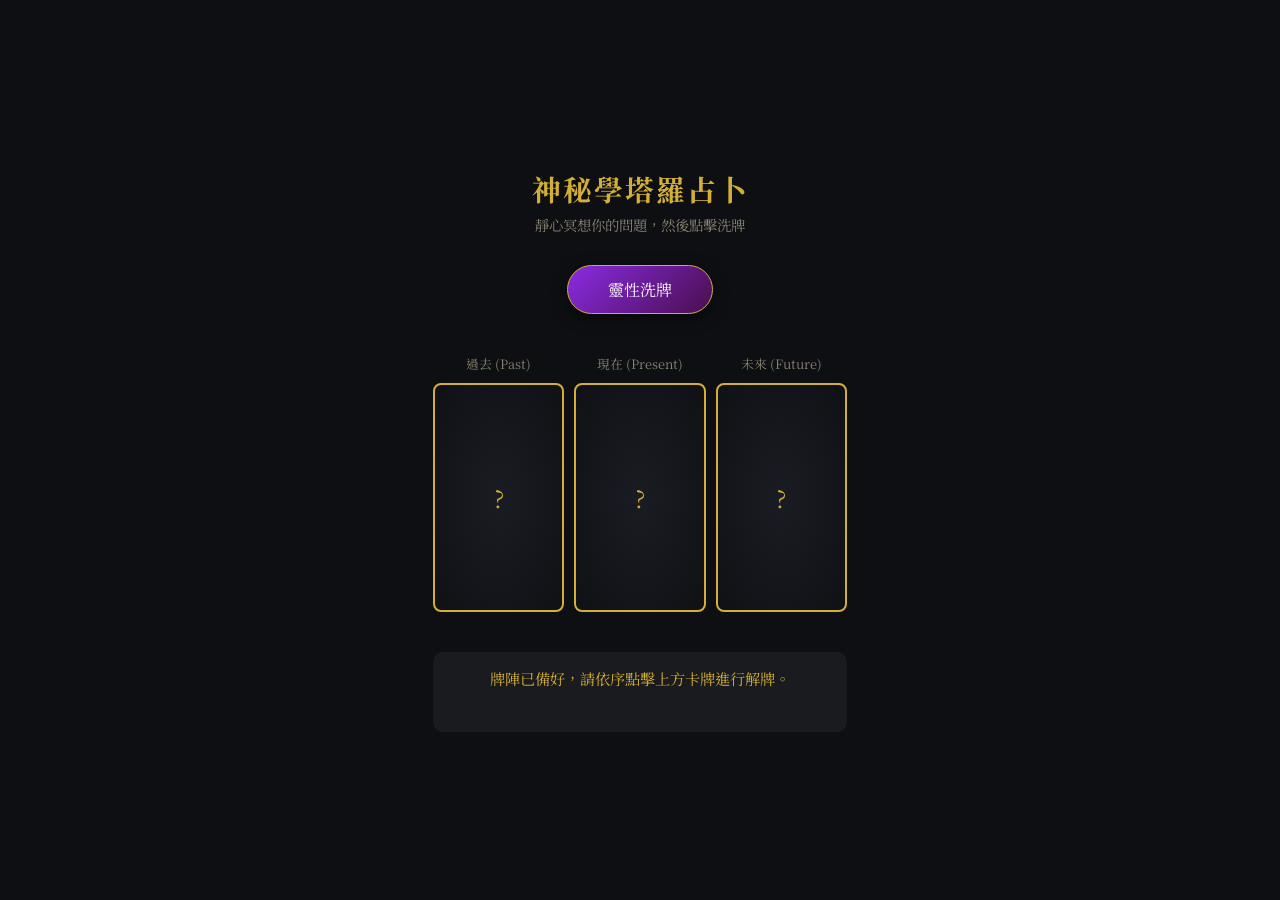
==== commit a10c1100: "index.html" ====
--- a/index.html
+++ b/index.html
@@ -1,97 +1,59 @@
-<!doctype html><html lang="en-GB" dir="ltr"><head><base href="https://gemini.google.com/u/1/"><link rel="preconnect" href="//www.gstatic.com"><meta name="referrer" content="origin"><meta name="viewport" content="initial-scale=1,minimum-scale=1,width=device-width,interactive-widget=resizes-content,viewport-fit=cover"><meta name="color-scheme" content="only"><meta name="google-site-verification" content="NDfDvTdbFxsd1TbRRZVQZULBTRT2-fatyuQ1TT8gack"><meta name="twitter:card" content="summary_large_image"><meta property="og:site_name" content="Gemini"><link rel="icon" href="https://www.gstatic.com/lamda/images/gemini_sparkle_aurora_33f86dc0c0257da337c63.svg" sizes="any" type="image/svg+xml"><link rel="icon" href="https://www.gstatic.com/lamda/images/gemini_sparkle_4g_512_lt_f94943af3be039176192d.png" sizes="any" type="image/png"><link rel="apple-touch-icon" href="https://www.gstatic.com/lamda/images/gemini_sparkle_4g_512_lt_f94943af3be039176192d.png" sizes="any" type="image/png"><link rel="preconnect" href="https://www.google.com"><link rel="preconnect" href="https://lh3.googleusercontent.com"><link rel="preconnect" href="https://waa-pa.clients6.google.com"><link rel="preconnect" href="https://ogads-pa.clients6.google.com"><link rel="preconnect" href="https://www.gstatic.com"><link rel="preconnect" href="https://gemini.gstatic.com"><link rel="preconnect" href="https://www.googletagmanager.com"><link rel="preload" href="https://gemini.gstatic.com/_/mss/boq-bard-web/_/js/k=boq-bard-web.BardChatUi.en_GB.L8vqd3k9WBw.2018.O/am=IQCExACL-W8wRfgEAyDA8RrgAAAAAIQ/d=1/excm=_b/ed=1/dg=0/br=1/wt=2/ujg=1/rs=AL3bBk3HEV7YA4QsisXct3kvxKM4jLWWlg/ee=DGWCxb:CgYiQ;NJ1rfe:yGfSdd;Pjplud:PoEs9b;QGR0gd:Mlhmy;ScI3Yc:e7Hzgb;YIZmRd:A1yn5d;cEt90b:ws9Tlc;dowIGb:ebZ3mb;wNp4Gc:k56rsf/dti=1/m=_b?wli=BardChatUi.b0hf0SeGdHE.libheifWasm.O%3A%3BBardChatUi.k33FYlW5Wow.loadWasmSipCoca.O%3A%3B" as="script" nonce="ovkVW067hKq4TbyVHe8A7Q"><script data-id="_gd" nonce="ovkVW067hKq4TbyVHe8A7Q">window.WIZ_global_data = {"AEJOSc":false,"ARR9x":true,"AfY8Hf":false,"Ajsvkd":true,"B7TsWc":"","BTQaEe":false,"BdA8rf":true,"CVUPx":false,"DEh2U":false,"DedwT":true,"Di4zjc":false,"DnVkpd":"Generate an image of a futuristic car driving through an old mountain road surrounded by nature∞https://www.gstatic.com/lamda/images/landing/a/i18n/en/m4_8k4pzPQk7S3pZbpBoOe5t.jpg∞https://www.gstatic.com/lamda/images/landing/a/i18n/en/ma4_aGFj00iXnaxSvfE0mItTt.png∞Sure, here is an image of a futuristic car driving through an old mountain road surrounded by nature:∰Rewrite this email draft to make it more clear and concise∞https://www.gstatic.com/lamda/images/landing/a/i18n/en/d2_63e667d15464db3e96f2e.jpg∞https://www.gstatic.com/lamda/images/landing/a/i18n/en/da2_2ff53d7c4782d54272f15.png∞Sure, here is a more clear and concise version of your email draft:\u003cbr /\u003eDear Professor [Professor’s name],\u003cbr /\u003eCongratulations on your Teaching Excellence Award! I am so honored to have had you as my economics professor this semester.\u003cbr /\u003eYour engaging teaching style has made complex economic concepts easy to understand. I especially appreciated how you incorporated real-world examples into your lectures. Your helpfulness and support both in and out of the classroom has been invaluable.∰Give me a list of 5 well-known sci-fi books and show the results in a table with descriptions∞https://www.gstatic.com/lamda/images/landing/a/i18n/en/d3_e479902e2fe272b199c8a.jpg∞https://www.gstatic.com/lamda/images/landing/a/i18n/en/da3_9dab65cbc90ef9e98f389.png∞Sure, here is a list of 5 well-known sci-fi books in a table with descriptions, including images:\u003cbr /\u003e\u003ctable\u003e\u003cthead\u003e\u003ctr\u003e\u003cth\u003eBook\u003c/th\u003e\u003cth\u003eAuthor\u003c/th\u003e\u003cth\u003eYear\u003c/th\u003e\u003cth\u003eDescription\u003c/th\u003e\u003c/tr\u003e\u003c/thead\u003e\u003ctbody\u003e\u003ctr\u003e\u003ctd\u003e\u003c/td\u003e\u003ctd\u003e\u003c/td\u003e\u003ctd\u003e\u003c/td\u003e\u003ctd\u003e\u003c/td\u003e\u003c/tr\u003e\u003c/tbody\u003e\u003c/table\u003e","DpimGf":false,"ENrkEf":0,"EOzIkf":"Z0XRTmVhQrI","EP1ykd":["/_/*","/corp","/corp/*","/corp2","/corp2/*","/emulator","/emulator/*","/staging","/staging/*"],"FABJ3e":"https://docs.google.com/picker","FL1an":false,"FdrFJe":"4000818980347378715","GK6dn":"https://geminiweb-pa.clients6.google.com","GdU5Bf":"","GtQXDc":"Give me caption options to tell the world about my new fur baby, Finn. Use emojis∞https://www.gstatic.com/lamda/images/landing/a/u18/en/m1_02050367fdbe8690faba4.jpg∞https://www.gstatic.com/lamda/images/landing/a/u18/en/ma1_21f7d57cc2164a94180f6.png∞Sure, here are some caption options to tell the world about your new fur baby, Finn, using emojis:\n🐶 Meet my new best friend, Finn! He’s a bundle of joy and I can’t wait for all the adventures we’ll have together. #newpuppy #furryfriend #Finn\n🐾 Finn has stolen my heart! He’s the cutest and cuddliest puppy I’ve ever met. #puppylove #FinnFan #doglover\n🐕‍🦺 Finn is officially part of the family! He’s already brought so much joy into our lives. #welcomehomeFinn #adoptdontshop #dogsofinstagram\n🐶 Finn is my little shadow! He follows me everywhere I go. #puptastic #FinnAdventures #dogdays\n🐾 Finn is always up for a good cuddle! He’s the perfect lapdog. #snugglebuddy #FinnTheCuddleBug #bestdoggoever∰Describe a new fashion trend that’s inspired by retro styles.∞https://www.gstatic.com/lamda/images/landing/a/u18/en/m2_0837b565aa77b98938d28.jpg∞https://www.gstatic.com/lamda/images/landing/a/u18/en/ma2_4dc50c5a1ccf43229c150.png∞New fashion trend inspired by retro styles:\nThe Neo-Glam Revival\nThe Neo-Glam Revival is a new fashion trend that takes inspiration from the glamorous styles of the 1970s and 1980s. This trend is all about bold colors, metallics, and over-the-top silhouettes.\nSome of the key pieces of the Neo-Glam Revival include:\nSequin dresses: Sequin dresses are a must-have for anyone who wants to channel the Neo-Glam Revival trend. These dresses are perfect for a night out on the town, and they’ll make you feel like a million bucks.\nMetallic suits: Metallic suits are another key piece of the Neo-Glam Revival trend. These suits are perfect for making a statement, and they can be dressed up or down depending on the occasion.∰Draft a guide on how to set up the perfect movie marathon night with friends.∞https://www.gstatic.com/lamda/images/landing/a/u18/en/m3_d4e89a863f2a97bd080a7.jpg∞https://www.gstatic.com/lamda/images/landing/a/u18/en/ma3_45eebba09a87a8a8c95e6.png∞How to Set Up the Perfect Movie Marathon Night with Friends\nMovie marathons are a great way to spend time with friends and enjoy your favorite films. But to make sure your marathon is a success, there are a few things you need to do to prepare.\n1. Choose your movies\nThe most important thing is to choose movies that everyone will enjoy. If you’re not sure what to pick, try doing a poll of your friends to see what they’re interested in. You can also choose a theme for your marathon, such as all comedies, all horror movies, or all movies from a particular decade.\n2. Set a schedule\nOnce you’ve chosen your movies, it’s a good idea to set a schedule for the night. This will help ensure that you have enough time to watch all of the movies and also take breaks for snacks and bathroom visits.","HUGLxb":"https://geminiweb-pa.clients6.google.com","HiPsbb":1,"I2uq4c":"","Im6cmf":"/u/1/_/BardChatUi","IrULFb":"","J1jtEd":5,"JLbhgf":"https://notebooklm.google.com","JNl6me":"/punctual/prod/assistant-bard","KUmoDd":true,"KnDnFf":"feeds/nrij2vo2gajxiu","L8cmRe":" ","LoQv7e":false,"LtiLwc":true,"Lz8rbb":true,"MT7f9b":[],"MUE6Ne":"assistant-bard-web-server","MuJWjd":false,"P1qjVc":false,"PI9WOb":"[base64]","QrtxK":"1","RAQcW":true,"RL9Dob":["can list advantages and disadvantages to consider before buying a smart watch","can brainstorm ways to make instant noodles even more delicious","can start an Ireland trip plan for your group and export it to Docs","can create a table to track the depth chart for your community basketball team","can list some power words to use on your resume that show leadership","can write some lyrics for your heartbreak anthem titled “Lovesick”","can give you some ideas to surprise your movie-loving friend on their birthday","can explain your code to you, line by line","can draft an email accepting the job offer and export it to Gmail","can help you debug your lines of source code","can help you explain to your kids why the sky is blue","can draft a design brief for your bookstore’s new logo and export it to Docs"],"RMwZnf":[],"S06Grb":"109611757157268597129","S6lZl":103135050,"SDPG4c":false,"SNlM0e":"AOOh0PEQPqe3D0Ak3kFiJvz1VJ55:1779894906206","SVs1zb":false,"TSDtV":"%.@.[[null,[[45780889,null,true,null,null,null,\"NpzNLb\"],[45680923,999999,null,null,null,null,\"Ts10ge\"],[45713993,null,false,null,null,null,\"bj1Ybf\"],[45629829,null,null,0.75,null,null,\"ovZJSd\"],[45747056,null,false,null,null,null,\"dovNtd\"],[45782420,null,null,null,\"2026-04-27\",null,\"YIFtBf\"],[45700005,null,true,null,null,null,\"DW4nqf\"],[45755442,null,false,null,null,null,\"wT9dae\"],[45615671,null,false,null,null,null,\"ZJmXsb\"],[45769043,null,true,null,null,null,\"Qxdav\"],[45629317,null,null,null,\"https://www.gstatic.com/lamda/images/app_upsell/en_badge_web_generic_3943bbffa169559934849.png\",null,\"nrJXhc\"],[45767865,null,false,null,null,null,\"FVHeFe\"],[45742760,null,false,null,null,null,\"Q5H8Ic\"],[45648844,null,true,null,null,null,\"OFpCnd\"],[45784772,null,false,null,null,null,\"uAKIW\"],[45700351,null,false,null,null,null,\"edHLke\"],[45700350,null,true,null,null,null,\"wdFopb\"],[45661179,null,false,null,null,null,\"v7fyTe\"],[45779771,null,true,null,null,null,\"ihhybd\"],[45694234,null,true,null,null,null,\"BInird\"],[45772636,null,true,null,null,null,\"jkGkae\"],[45766070,null,false,null,null,null,\"U4i5Zd\"],[45699667,null,true,null,null,null,\"EZYJg\"],[45719589,null,false,null,null,null,\"bmEZhd\"],[45428796,null,false,null,null,null,\"ZL8UD\"],[45731573,null,false,null,null,null,\"EWKrSb\"],[45745956,null,false,null,null,null,\"M0rVQd\"],[45766621,null,false,null,null,null,\"SYa5Gc\"],[45663939,null,null,null,null,null,\"AXSAqe\",[\"[[\\\"researcher\\\"]]\"]],[45448126,null,null,null,\"\",null,\"YcAzte\"],[45790780,null,false,null,null,null,\"VgkAlb\"],[45754555,null,true,null,null,null,\"vd3Oxe\"],[45679061,null,true,null,null,null,\"T2x23\"],[45696853,null,false,null,null,null,\"pWH0ee\"],[45682634,null,true,null,null,null,\"N8VYIb\"],[45742222,null,null,null,\"Create a comic with the title: Getting started with Nano Banana Pro 🍌. Panel 1: A mobile interface on Gemini, rendered in a poetic watercolor-ink style with fine ink outlines and soft, bleeding washes. The interface is friendly and a hand painted with expressive brushwork taps a prominent button labeled “🍌 Create image”. Above the button it should say “Choose your Model” then below there should be a checkbox that says “Thinking with 3 Pro”  Muted greys and blues dominate the background. The button has a vivid yellow accent. “ Select the Thinking with 3 Pro model” and tap \\\"Create image\\\" to begin. Panel 2: A cheerful person is depicted adding their selfie from the phone’s camera. The user\u0027s face is drawn with soft outlines and warm pastel colors, while the phone and UI maintain the delicate water-ink aesthetic. Visible paper grain adds to the texture. Panel 3: The person thinks about what to create. In the background, different options are visualized to show what they’re thinking, including — them as a plushie, them with a mohawk hairstyle, and a figurine. These options are clearly rendered behind the person in the same style as the rest of the comic. Panel 4: The person is shown adding a style prompt, with a speech bubble saying “Transform me into a watercolor painting”. The text is integrated into the panel\u0027s watercolor-ink look, and the interaction feels natural and intuitive. Panel 5: The person is seen editing the image by simply typing into Gemini. The scene captures the ease of this interaction, with the final edited image, now in a watercolor style, appearing on the screen. The overall tone is friendly, instructional, and inspiring. It feels like a mini tutorial comic, all conveyed through the specified delicate water-ink illustration style. Make the aspect ratio 16:9.\",null,\"wN9i0b\"],[45668501,null,true,null,null,null,\"gGPh1\"],[45760836,null,true,null,null,null,\"YnNYBd\"],[45776990,null,false,null,null,null,\"ZtPuH\"],[45742219,null,null,null,\"🍌 Nano Banana Pro is now on Gemini 3 Pro. \",null,\"aGv0md\"],[45760731,null,true,null,null,null,\"KpifRc\"],[45786117,null,false,null,null,null,\"w1XIte\"],[45656690,null,false,null,null,null,\"swKSab\"],[45640658,null,true,null,null,null,\"LWjSf\"],[45671620,null,false,null,null,null,\"kabrmb\"],[45780929,null,false,null,null,null,\"rkn66b\"],[45720648,null,true,null,null,null,\"lvq7t\"],[45712190,null,false,null,null,null,\"fYbSRc\"],[45707189,null,false,null,null,null,\"jPsFFc\"],[45676785,null,false,null,null,null,\"b7n1ib\"],[45664020,null,true,null,null,null,\"sKVCWc\"],[45753284,null,false,null,null,null,\"yTBDtf\"],[45428795,null,false,null,null,null,\"C2P4R\"],[45532386,null,true,null,null,null,\"lX4xnb\"],[45672055,null,false,null,null,null,\"baipKc\"],[45677269,null,true,null,null,null,\"J4zCWd\"],[45770930,null,null,null,\"https://support.google.com/gemini?p\\u003davatar\",null,\"v12qvd\"],[45629137,null,true,null,null,null,\"E2QOsc\"],[45784239,null,false,null,null,null,\"Nz6E5b\"],[45685029,null,true,null,null,null,\"aAR2Wc\"],[45670623,null,true,null,null,null,\"cTWF7\"],[45688132,null,true,null,null,null,\"Bva4pf\"],[45623848,null,null,null,null,null,\"MZY7Ee\",[\"[]\"]],[45757491,null,true,null,null,null,\"awxk0c\"],[45754992,null,true,null,null,null,\"xxfmKf\"],[45736381,6,null,null,null,null,\"So81Se\"],[45778709,null,true,null,null,null,\"XPnkub\"],[45770990,null,false,null,null,null,\"LVs4S\"],[45793177,null,false,null,null,null,\"BuXS7b\"],[45626773,null,true,null,null,null,\"Aj2MYb\"],[45772474,null,false,null,null,null,\"kQrIH\"],[45629637,null,true,null,null,null,\"u0oBhc\"],[45617690,null,false,null,null,null,\"dPLjid\"],[45727205,null,false,null,null,null,\"zvgyCe\"],[45784286,null,true,null,null,null,\"Id2nUb\"],[45742660,null,true,null,null,null,\"h8Xqaf\"],[45767789,null,null,null,\"\",null,\"aov7Lb\"],[45678574,null,false,null,null,null,\"v7JiI\"],[45462879,null,true,null,null,null,\"a4ZjHe\"],[45691102,null,true,null,null,null,\"TH1zib\"],[45757112,null,false,null,null,null,\"BUPVzf\"],[45757230,null,true,null,null,null,\"lxOqzc\"],[45631173,null,true,null,null,null,\"SAwdWd\"],[45699561,null,false,null,null,null,\"HV8bzf\"],[45752238,null,false,null,null,null,\"fPxd6b\"],[45428963,null,false,null,null,null,\"wfjXpd\"],[45428868,null,true,null,null,null,\"nnDOtb\"],[45688644,null,true,null,null,null,\"RJpag\"],[45677779,null,false,null,null,null,\"aiXaGd\"],[45616225,null,null,null,\"https://www.gstatic.com/lamda/images/app_upsell/upsell_hero_6a6ea7ad39f3a87e36497.gif\",null,\"JmDHue\"],[45673324,null,false,null,null,null,\"TganFd\"],[45784130,null,false,null,null,null,\"UDsKzf\"],[45737527,null,true,null,null,null,\"V5jrte\"],[45476425,null,false,null,null,null,\"ybXtUb\"],[45616767,4,null,null,null,null,\"jOQANd\"],[45619237,null,false,null,null,null,\"ojVpQ\"],[45759375,null,false,null,null,null,\"UhhWYc\"],[45779579,null,true,null,null,null,\"ohtFk\"],[45745026,null,false,null,null,null,\"g3IHBf\"],[45678094,1,null,null,null,null,\"JRbYhb\"],[45462043,null,true,null,null,null,\"cS5vif\"],[45684703,null,false,null,null,null,\"Ayyfqd\"],[45786836,null,false,null,null,null,\"mdN6ge\"],[45733037,null,false,null,null,null,\"bPRiBe\"],[45767715,null,false,null,null,null,\"vDTA3e\"],[45637839,null,true,null,null,null,\"E2O05d\"],[45777721,null,false,null,null,null,\"Bhk90e\"],[45714542,null,false,null,null,null,\"nSNucb\"],[45760436,604800,null,null,null,null,\"FxP8ed\"],[45791001,null,false,null,null,null,\"Tfdmkb\"],[45744339,null,false,null,null,null,\"xEZRO\"],[45744280,null,true,null,null,null,\"GJqe9d\"],[45663728,null,true,null,null,null,\"RvXYff\"],[45675814,null,true,null,null,null,\"XrHWWc\"],[45717617,null,true,null,null,null,\"rEBfN\"],[45640709,null,false,null,null,null,\"Jt5CZ\"],[45782505,null,true,null,null,null,\"WgLFy\"],[45677569,null,true,null,null,null,\"vnKm7e\"],[45683762,null,false,null,null,null,\"sVACp\"],[45630276,null,true,null,null,null,\"xsrUoe\"],[45639769,null,null,null,\"drive/v2internal\",null,\"FYqZeb\"],[45742874,null,true,null,null,null,\"pBiUJf\"],[45708221,null,false,null,null,null,\"bYgo0b\"],[105903863,null,false,null,null,null,\"antqt\"],[45782504,null,true,null,null,null,\"TvX3Cd\"],[45682210,null,false,null,null,null,\"FFEkgc\"],[45647985,null,true,null,null,null,\"aqauSe\"],[45700033,null,true,null,null,null,\"IiND5\"],[45741391,null,true,null,null,null,\"CHRIJ\"],[45692524,null,true,null,null,null,\"guh6Qd\"],[45693783,null,true,null,null,null,\"ehxwKd\"],[45690003,2,null,null,null,null,\"O9Evqc\"],[45716191,null,true,null,null,null,\"RqYnbb\"],[45428931,null,false,null,null,null,\"oG0vDf\"],[45739006,null,false,null,null,null,\"hCgdhb\"],[45731129,null,false,null,null,null,\"nBf49c\"],[45675749,null,true,null,null,null,\"YkPNZ\"],[45690108,null,true,null,null,null,\"ZKpXxc\"],[45476323,null,false,null,null,null,\"f7btTe\"],[45688397,null,false,null,null,null,\"XhYRrf\"],[45646913,null,false,null,null,null,\"JjwG6d\"],[45767285,null,false,null,null,null,\"nTueeb\"],[45702643,null,true,null,null,null,\"pLhwlf\"],[45709210,null,false,null,null,null,\"y69Ac\"],[45742297,null,true,null,null,null,\"FfAQ9e\"],[45617944,null,true,null,null,null,\"yFgPc\"],[45736812,null,false,null,null,null,\"nKgcMc\"],[45733811,null,false,null,null,null,\"KJxBxc\"],[45691099,null,false,null,null,null,\"arDQYc\"],[45761806,null,false,null,null,null,\"LV6JRc\"],[45651115,null,false,null,null,null,\"WTYgEe\"],[45739607,null,true,null,null,null,\"NQonPe\"],[45739372,null,true,null,null,null,\"NgpX3c\"],[45728377,null,true,null,null,null,\"iDaAnb\"],[45615391,null,false,null,null,null,\"B7jSYe\"],[45684107,null,true,null,null,null,\"cgm5Ob\"],[45430312,null,true,null,null,null,\"PQbih\"],[45712831,null,false,null,null,null,\"Rdx9Ac\"],[45645715,null,true,null,null,null,\"JhnuJe\"],[45644567,null,false,null,null,null,\"DRykBd\"],[45710731,null,false,null,null,null,\"Bvvmq\"],[45791195,null,false,null,null,null,\"njFvXe\"],[45665150,null,true,null,null,null,\"srPPnf\"],[45779250,null,true,null,null,null,\"GarGqc\"],[45624292,null,false,null,null,null,\"XXO2J\"],[45664323,null,true,null,null,null,\"MkeP5b\"],[45675323,null,true,null,null,null,\"KatWR\"],[45620586,null,false,null,null,null,\"saHcWc\"],[45616224,null,false,null,null,null,\"nO10if\"],[45683014,null,true,null,null,null,\"HnD99b\"],[45690788,null,true,null,null,null,\"o3Rscb\"],[45753574,6,null,null,null,null,\"jEC7Yc\"],[45619266,null,false,null,null,null,\"Cmhn5c\"],[45699247,null,true,null,null,null,\"ZqaZ7d\"],[45629942,null,null,null,\"https://goo.gl/iosgoogleapp/gemini-wau?url\\u003dgoogle%3A%2F%2Fhome%3Ftiffptejsdbsghk%3D1%26min-version\\u003d312.0%26campaign_id%3Dweb_banner\\u0026pt\\u003d9008\\u0026mt\\u003d8\\u0026ct\\u003doo-pmm-web-gem-Bardwebpromo\",null,\"ZUR3ze\"],[45785551,null,true,null,null,null,\"AkZt1\"],[45703422,null,false,null,null,null,\"DqHV0\"],[45619210,null,false,null,null,null,\"QtpGEd\"],[45714905,null,true,null,null,null,\"eLjskb\"],[45745619,null,true,null,null,null,\"slnaN\"],[45718927,null,false,null,null,null,\"fxcFAb\"],[45668267,null,false,null,null,null,\"JZCQOd\"],[45696888,null,true,null,null,null,\"goydWb\"],[45692616,null,true,null,null,null,\"uV5WOd\"],[45769790,null,true,null,null,null,\"hqznae\"],[45692079,null,false,null,null,null,\"AkXB7e\"],[45729443,null,false,null,null,null,\"af6cGb\"],[45786758,2,null,null,null,null,\"wPFk\"],[45682623,null,false,null,null,null,\"oH2Xbf\"],[45694335,null,true,null,null,null,\"DnHv9e\"],[45641715,null,false,null,null,null,\"a0ou4e\"],[45428776,450,null,null,null,null,\"S2jpNe\"],[45770502,null,null,null,\"https://www.gstatic.com/lamda/images/discovery/management_page_animation_beta_v2_cc2f695414e38a44ff1df.json\",null,\"z8mlYb\"],[45762594,null,false,null,null,null,\"kszhBd\"],[45679326,25,null,null,null,null,\"VIlUfb\"],[45663911,null,true,null,null,null,\"urswwd\"],[45758536,null,false,null,null,null,\"ftRwcc\"],[45702952,null,null,null,null,null,\"NEP3Ab\",[\"[[\\\"gemini-2.0-flash\\\",\\\"gemini-2.5-flash\\\",\\\"gemini-2.5-flash-preview-04-17\\\",\\\"gemini-2.5-flash-preview-05-20\\\",\\\"gemini-2.5-flash-preview-09-2025\\\"]]\"]],[45654743,null,null,null,\"https://chromebook.com/perks?id\\u003dgamgee.standard.2024\",null,\"BZVHDb\"],[45653437,5000,null,null,null,null,\"KmGUYb\"],[45751694,null,false,null,null,null,\"P9Z9ie\"],[45723982,null,true,null,null,null,\"Izdhrb\"],[45692963,5,null,null,null,null,\"CrXqze\"],[45756333,null,false,null,null,null,\"AWxGwb\"],[45777780,null,true,null,null,null,\"bveLue\"],[45774443,null,true,null,null,null,\"eAmOT\"],[45775879,null,false,null,null,null,\"cgWdWb\"],[45721232,null,false,null,null,null,\"GySp8b\"],[45713262,null,false,null,null,null,\"UaGulc\"],[45618550,null,false,null,null,null,\"D1Mxme\"],[45712554,null,null,null,\"pet\",null,\"bRFDwd\"],[45683512,null,false,null,null,null,\"WUqVC\"],[45754631,null,false,null,null,null,\"toV0mf\"],[45696297,null,false,null,null,null,\"w7g09\"],[45717422,null,true,null,null,null,\"Ae4Kx\"],[45725899,null,true,null,null,null,\"FCy1Ff\"],[45785673,null,true,null,null,null,\"Up3Kid\"],[45736559,null,true,null,null,null,\"S3SE5c\"],[45717898,null,false,null,null,null,\"NTNpQd\"],[45787328,null,true,null,null,null,\"FCopnd\"],[45781040,null,false,null,null,null,\"a1v5We\"],[45787906,null,false,null,null,null,\"Sjk7Cf\"],[45653854,null,true,null,null,null,\"dYf0Ob\"],[45625101,null,true,null,null,null,\"fH0Q8e\"],[45728464,null,true,null,null,null,\"EvoP4c\"],[45428847,null,true,null,null,null,\"zActZ\"],[45751609,null,false,null,null,null,\"wafecf\"],[45684682,null,true,null,null,null,\"i82jxe\"],[45772622,0,null,null,null,null,\"efBF7d\"],[45630433,null,true,null,null,null,\"nnRHBc\"],[45720784,null,false,null,null,null,\"euGzSb\"],[45428989,null,true,null,null,null,\"t8IUAd\"],[45663648,null,false,null,null,null,\"yGlQMd\"],[45783488,null,true,null,null,null,\"ZCaj5e\"],[45661419,null,true,null,null,null,\"aK7V4\"],[45680096,null,false,null,null,null,\"aG2CSb\"],[45722323,null,false,null,null,null,\"NObicf\"],[45739047,null,true,null,null,null,\"ytz6ec\"],[45645024,null,false,null,null,null,\"TE62U\"],[45684100,null,null,null,null,null,\"fbyN6e\",[\"[]\"]],[45698609,null,null,null,\"4af6c7f5da75d65d\",null,\"ctxsxd\"],[45753035,null,true,null,null,null,\"A1Pup\"],[45739074,null,true,null,null,null,\"n7XJfd\"],[45738617,null,false,null,null,null,\"kI2hqd\"],[45700871,null,true,null,null,null,\"Vof1ue\"],[45626094,null,null,null,\"\",null,\"scLJRb\"],[45739943,null,false,null,null,null,\"I0TpMe\"],[45640357,null,true,null,null,null,\"whET8e\"],[45778749,null,true,null,null,null,\"PH6cxf\"],[45428789,null,true,null,null,null,\"zoiHab\"],[45668808,null,true,null,null,null,\"ZmYkuc\"],[45750763,null,true,null,null,null,\"jrsmwc\"],[45765046,null,null,null,\"NONE\",null,\"PmhFz\"],[45721494,null,true,null,null,null,\"BZLOCc\"],[45728881,null,false,null,null,null,\"vLaNZ\"],[45769972,null,false,null,null,null,\"xa93uf\"],[45647122,null,true,null,null,null,\"rZ38ie\"],[45736667,null,true,null,null,null,\"S9Ys9b\"],[45675841,null,true,null,null,null,\"grP9wb\"],[45746022,null,false,null,null,null,\"Fdj5Ke\"],[45634997,null,false,null,null,null,\"wkaXqb\"],[45688511,null,false,null,null,null,\"mqji9d\"],[45638870,null,null,null,\"https://one.google.com/ai/invite?utm_source\\u003dgemini\\u0026utm_medium\\u003dweb\\u0026utm_campaign\\u003dinvite_friends\",null,\"UGDWb\"],[45668342,null,true,null,null,null,\"tgBNpd\"],[45429040,null,false,null,null,null,\"PXGHjb\"],[45654979,null,true,null,null,null,\"dueZdc\"],[45624306,null,true,null,null,null,\"hZYbfc\"],[45667518,null,true,null,null,null,\"Kh8MPe\"],[45733511,null,true,null,null,null,\"aPihYe\"],[45698590,null,true,null,null,null,\"umy5Jd\"],[45750906,50,null,null,null,null,\"azbhIb\"],[45746212,null,true,null,null,null,\"PUvJgd\"],[45743344,null,false,null,null,null,\"iJV1Qd\"],[45460077,null,true,null,null,null,\"DDUfIf\"],[45623225,null,false,null,null,null,\"OegeKc\"],[45726453,null,true,null,null,null,\"gQjowb\"],[45756895,null,null,null,null,null,\"WJUqT\",[\"[]\"]],[45785752,null,false,null,null,null,\"vp2LT\"],[45714878,null,false,null,null,null,\"UEREpe\"],[45786834,null,null,null,\"\",null,\"JybYoc\"],[45708995,null,true,null,null,null,\"zSf0nc\"],[45712222,null,true,null,null,null,\"rUf4Hc\"],[45428994,null,false,null,null,null,\"Zk5Jrf\"],[45753395,null,false,null,null,null,\"g4jtxe\"],[45737473,null,true,null,null,null,\"qigFT\"],[45754220,null,true,null,null,null,\"Jt6wz\"],[45657988,null,true,null,null,null,\"tGbQQb\"],[45766476,null,true,null,null,null,\"k8MA7e\"],[45726350,null,true,null,null,null,\"ErhMR\"],[45625530,null,true,null,null,null,\"bCVmgd\"],[45679591,null,true,null,null,null,\"nm3tUd\"],[45745586,null,true,null,null,null,\"wpJbme\"],[45750554,null,true,null,null,null,\"erOrbe\"],[45748195,null,false,null,null,null,\"Z8Uocd\"],[45704195,null,false,null,null,null,\"BSCkl\"],[45789070,null,true,null,null,null,\"bRUMKe\"],[45765006,null,true,null,null,null,\"CT6Xsb\"],[45736674,null,null,null,null,null,\"epV0tb\",[\"[[\\\"imagen-3.0-generate-001\\\",\\\"imagen-3.0-generate-002\\\"]]\"]],[45729950,null,true,null,null,null,\"rJjWRd\"],[45742987,null,true,null,null,null,\"Z192hd\"],[45782303,null,false,null,null,null,\"PCRapc\"],[45713263,null,false,null,null,null,\"hv8Bqb\"],[45756449,null,false,null,null,null,\"E69om\"],[45715669,null,true,null,null,null,\"HvNZU\"],[45734252,null,false,null,null,null,\"BHlGFb\"],[45683635,null,false,null,null,null,\"EceMjd\"],[45622196,null,true,null,null,null,\"lSlABc\"],[45709390,null,false,null,null,null,\"AFpFNe\"],[45776193,null,false,null,null,null,\"IKLtdd\"],[45656005,null,true,null,null,null,\"DNTFub\"],[45781235,null,false,null,null,null,\"Kshr5e\"],[45755759,null,true,null,null,null,\"afB80c\"],[45698778,null,false,null,null,null,\"DFPOce\"],[45722007,null,false,null,null,null,\"s7oGed\"],[45762292,2000,null,null,null,null,\"tzG2Jd\"],[45642725,null,true,null,null,null,\"fqPYgf\"],[45786215,null,true,null,null,null,\"LuIyIe\"],[45733281,null,false,null,null,null,\"scYqlb\"],[45711995,null,false,null,null,null,\"L4ARre\"],[45634074,null,false,null,null,null,\"wHZ85d\"],[45745454,null,true,null,null,null,\"quWnJ\"],[45723050,null,false,null,null,null,\"wGzx0b\"],[45643063,null,false,null,null,null,\"gdPvQb\"],[45738886,null,true,null,null,null,\"NUkyre\"],[45763811,null,true,null,null,null,\"cKZKd\"],[45785860,null,null,null,null,null,\"VOUmO\",[\"[[\\\"en\\\"]]\"]],[45732132,null,true,null,null,null,\"VdxcNe\"],[45691373,null,true,null,null,null,\"d9kXD\"],[106260267,null,false,null,null,null,\"o8g7Dc\"],[45654176,null,null,null,\"\",null,\"U2LOE\"],[45684130,null,true,null,null,null,\"tl65Me\"],[45642396,null,false,null,null,null,\"jF5FHb\"],[45626772,null,false,null,null,null,\"wxXPsf\"],[45764354,null,false,null,null,null,\"MfSUNb\"],[45757618,null,null,null,\"{tool_logo_placeholder}\",null,\"VC8Pme\"],[45696224,null,true,null,null,null,\"WiXNne\"],[45782660,null,false,null,null,null,\"UTuRtb\"],[45694899,null,false,null,null,null,\"ztUSKc\"],[45429006,600,null,null,null,null,\"nwVHb\"],[45696501,null,false,null,null,null,\"Gxr1jd\"],[45622440,7,null,null,null,null,\"fMrGLc\"],[45680286,null,false,null,null,null,\"aWSlo\"],[45633389,null,false,null,null,null,\"p7VUac\"],[45673253,null,false,null,null,null,\"o35w0\"],[45682306,null,true,null,null,null,\"NtAvVe\"],[45757144,null,false,null,null,null,\"w5pepb\"],[45762291,null,false,null,null,null,\"WgNmI\"],[45692577,null,true,null,null,null,\"F3Pzpe\"],[45775738,0,null,null,null,null,\"ymXvAf\"],[45740570,null,false,null,null,null,\"zU2hTc\"],[45731076,null,true,null,null,null,\"dINn8b\"],[45755262,null,true,null,null,null,\"IcgXWc\"],[45716318,null,false,null,null,null,\"TEYPQd\"],[45791197,null,false,null,null,null,\"nPzRic\"],[45664100,null,false,null,null,null,\"YvYm9b\"],[45699248,null,true,null,null,null,\"bkLe5b\"],[45786234,null,false,null,null,null,\"ItvY3b\"],[45789751,null,false,null,null,null,\"wAuN9e\"],[45728713,null,true,null,null,null,\"iOWcsc\"],[45769207,null,false,null,null,null,\"LYkmbf\"],[45763747,null,false,null,null,null,\"nmBgAb\"],[45699135,null,null,null,\"e6fa609c3fa255c0\",null,\"op9pO\"],[45746358,null,true,null,null,null,\"p284Dd\"],[45727162,null,true,null,null,null,\"cJlh8c\"],[45612622,null,true,null,null,null,\"M7lMec\"],[45773043,null,true,null,null,null,\"NO5wmb\"],[45790001,null,false,null,null,null,\"jpwoNe\"],[45683806,null,false,null,null,null,\"MgWghe\"],[45735441,null,false,null,null,null,\"M60PXe\"],[45641800,null,false,null,null,null,\"CVvMz\"],[45766489,null,false,null,null,null,\"MrFupf\"],[45786756,null,false,null,null,null,\"s634Ve\"],[45739897,null,true,null,null,null,\"Pf5PGe\"],[45737426,null,false,null,null,null,\"SSvSN\"],[45783856,null,false,null,null,null,\"dvulPd\"],[45430892,5,null,null,null,null,\"EoecI\"],[45717939,300000,null,null,null,null,\"ZTZoeb\"],[45766486,null,false,null,null,null,\"VoEOXb\"],[45700004,null,false,null,null,null,\"o4Uh0e\"],[45724578,null,true,null,null,null,\"PXtREc\"],[45716818,null,true,null,null,null,\"PUfXl\"],[45729132,null,false,null,null,null,\"lEyhCf\"],[45430100,null,false,null,null,null,\"EPOeff\"],[45771699,null,true,null,null,null,\"bt66Oe\"],[45735135,null,false,null,null,null,\"c8Tq7\"],[45619561,null,false,null,null,null,\"CCkOlc\"],[45532323,null,false,null,null,null,\"fcYmx\"],[45748810,null,true,null,null,null,\"lJ3oqe\"],[45720769,null,true,null,null,null,\"hTpElb\"],[45684135,null,false,null,null,null,\"KoNO\"],[45717082,null,false,null,null,null,\"joRgFd\"],[45719399,null,false,null,null,null,\"DfioCc\"],[45428768,null,false,null,null,null,\"Gpdzvb\"],[45756067,null,false,null,null,null,\"F0gqab\"],[45751552,null,true,null,null,null,\"qpUu7e\"],[45775739,3153600000000,null,null,null,null,\"IVp03c\"],[45705749,null,true,null,null,null,\"kXNDkd\"],[45706437,null,true,null,null,null,\"C3W05c\"],[45642449,180000,null,null,null,null,\"RlhfHd\"],[45790276,null,false,null,null,null,\"nalfFb\"],[45428947,null,true,null,null,null,\"GZkcu\"],[45789028,null,false,null,null,null,\"ncvjF\"],[45737235,null,false,null,null,null,\"r6Jf3c\"],[45639768,null,null,null,\"https://content.googleapis.com\",null,\"cPm7U\"],[45702272,null,true,null,null,null,\"fbo4pd\"],[45775348,null,false,null,null,null,\"NI4MWb\"],[45740323,null,true,null,null,null,\"qDwbfe\"],[45697349,null,false,null,null,null,\"gnFtYb\"],[45751667,null,false,null,null,null,\"mh2vie\"],[45477171,null,true,null,null,null,\"zMhdY\"],[45720154,null,true,null,null,null,\"Q9BUob\"],[45681899,null,true,null,null,null,\"Cbm6wb\"],[45783485,null,null,null,\"Lyria 3\",null,\"TeXA4c\"],[45741417,null,false,null,null,null,\"oxFHcc\"],[45791046,null,false,null,null,null,\"yi59Ve\"],[45745757,null,true,null,null,null,\"zGQKRd\"],[45743066,2,null,null,null,null,\"C654we\"],[45719094,null,false,null,null,null,\"NOjnwc\"],[45664056,null,false,null,null,null,\"F30Yud\"],[45787293,7,null,null,null,null,\"no61sd\"],[45738697,null,true,null,null,null,\"FW5utc\"],[45725082,15552000,null,null,null,null,\"UbBVdd\"],[45732133,null,false,null,null,null,\"PnJFGe\"],[45773868,null,false,null,null,null,\"UWnFN\"],[45742440,null,false,null,null,null,\"ESGYjd\"],[45707133,null,true,null,null,null,\"oKG8D\"],[45771357,1,null,null,null,null,\"IXWNSe\"],[45650128,null,false,null,null,null,\"vMQCad\"],[45620935,null,false,null,null,null,\"jLH4af\"],[45774830,null,true,null,null,null,\"n99ug\"],[45428970,null,true,null,null,null,\"bMcUgd\"],[45630680,null,false,null,null,null,\"g6qpod\"],[45780925,null,true,null,null,null,\"WrnTVe\"],[45744994,null,true,null,null,null,\"D7eKwf\"],[45779796,null,true,null,null,null,\"wG0Wcb\"],[45674830,null,true,null,null,null,\"ItPpwd\"],[45724576,null,true,null,null,null,\"bnKmFf\"],[45657367,null,true,null,null,null,\"wdbE8d\"],[45757330,null,true,null,null,null,\"bJ7xc\"],[45717684,null,null,null,\"gemini_ail_upsell_model_selection\",null,\"rzbzgd\"],[45671653,null,false,null,null,null,\"bqqQdd\"],[45767785,null,false,null,null,null,\"BSqrcb\"],[45737691,null,null,null,\"\",null,\"vi5zGe\"],[45750060,null,true,null,null,null,\"Tpbsc\"],[45723719,null,true,null,null,null,\"qJlC6b\"],[45685562,null,true,null,null,null,\"XiHahe\"],[45768802,null,false,null,null,null,\"h64Poe\"],[45696887,null,true,null,null,null,\"GulYtb\"],[45772013,null,true,null,null,null,\"IWeXEc\"],[45771481,0,null,null,null,null,\"CQqlGd\"],[45750981,86400,null,null,null,null,\"HI5GY\"],[45746110,null,null,null,\"\",null,\"p5kdTd\"],[45710490,null,false,null,null,null,\"bQ1MWe\"],[45631335,null,true,null,null,null,\"Eqvej\"],[45681082,30,null,null,null,null,\"H2ASHf\"],[45771354,null,false,null,null,null,\"flfy4\"],[45786179,null,false,null,null,null,\"pWtP3\"],[45782306,null,false,null,null,null,\"jchdpc\"],[45668082,null,false,null,null,null,\"nqrHib\"],[45668816,null,false,null,null,null,\"gQZOGe\"],[45720320,null,false,null,null,null,\"SsR7bb\"],[45765380,null,false,null,null,null,\"LNVqHb\"],[45650728,null,false,null,null,null,\"DxrTme\"],[45659768,null,false,null,null,null,\"JlLAxb\"],[45642307,null,false,null,null,null,\"qp67wb\"],[45778504,null,true,null,null,null,\"hCjmlb\"],[45770192,null,false,null,null,null,\"OckXpc\"],[45693563,null,true,null,null,null,\"ZGnDdb\"],[45741034,null,true,null,null,null,\"VszWLb\"],[45672226,null,true,null,null,null,\"QbWyB\"],[45741653,null,false,null,null,null,\"T96Yed\"],[45669316,null,true,null,null,null,\"JIGkec\"],[45428888,null,true,null,null,null,\"D0xBnf\"],[45687795,null,true,null,null,null,\"BLrBBf\"],[45684312,null,true,null,null,null,\"AOY1P\"],[45718616,null,false,null,null,null,\"krTIbb\"],[45706222,5,null,null,null,null,\"jQlUZd\"],[45764234,null,false,null,null,null,\"rRrPm\"],[45736914,null,true,null,null,null,\"Nx08rb\"],[45689552,null,null,null,\"\",null,\"E7OUT\"],[45693307,null,false,null,null,null,\"y2Uume\"],[45429052,null,false,null,null,null,\"Dqw65b\"],[45707390,null,true,null,null,null,\"LnNoQ\"],[45718680,null,true,null,null,null,\"qhZuXc\"],[45428875,null,false,null,null,null,\"UivFTe\"],[45741021,null,false,null,null,null,\"vgqK4b\"],[45684132,null,true,null,null,null,\"ROQXmf\"],[45675848,null,false,null,null,null,\"BLFhfe\"],[45738744,null,true,null,null,null,\"HL1mjd\"],[45585466,null,false,null,null,null,\"kbk4Dc\"],[45668486,null,null,null,\"Done. Feel free to ask me follow-up questions or request changes.\",null,\"Ae1tie\"],[45779623,null,true,null,null,null,\"Laewgc\"],[45746601,null,true,null,null,null,\"yQBVRe\"],[45763870,null,false,null,null,null,\"IYtGWc\"],[45724819,null,false,null,null,null,\"LuDHY\"],[45688939,null,null,null,\"\",null,\"OPV09c\"],[45761367,null,false,null,null,null,\"hKpJcb\"],[45718654,null,true,null,null,null,\"I5pJBd\"],[45713541,null,null,null,\"You are a professional voice actor who adapts reading style according to the context of the text. Read the following text:\",null,\"KXbYgb\"],[45532017,null,false,null,null,null,\"TH5Fqc\"],[45785177,null,false,null,null,null,\"ihJS8\"],[45755005,null,null,null,\"\",null,\"miQWsc\"],[45719602,null,false,null,null,null,\"mfbok\"],[45689927,null,true,null,null,null,\"N6On5c\"],[45680504,null,true,null,null,null,\"TJClCb\"],[45744265,null,false,null,null,null,\"k1mXec\"],[45783674,null,false,null,null,null,\"GgffVb\"],[45715038,null,true,null,null,null,\"GiYL8e\"],[45770139,null,true,null,null,null,\"y3ONB\"],[45718840,3,null,null,null,null,\"UsGxwb\"],[45770583,null,true,null,null,null,\"NngQ6c\"],[45746940,null,false,null,null,null,\"N7wMLd\"],[45679481,null,true,null,null,null,\"SB8aqe\"],[45670130,null,true,null,null,null,\"Im8JOb\"],[45724465,null,false,null,null,null,\"Ep79qf\"],[45745047,null,false,null,null,null,\"mFSqIb\"],[45688575,null,true,null,null,null,\"lJFMpd\"],[45791988,null,false,null,null,null,\"kkH8cf\"],[45715051,null,true,null,null,null,\"ERcDad\"],[45658016,null,false,null,null,null,\"wEvU0b\"],[45774998,null,true,null,null,null,\"jTLyrb\"],[45760490,null,false,null,null,null,\"H1MKi\"],[45725692,null,true,null,null,null,\"TlKWi\"],[45776437,null,false,null,null,null,\"UOX6Se\"],[45626370,null,true,null,null,null,\"kPNM5e\"],[45721967,null,false,null,null,null,\"UvoJwc\"],[45780296,null,false,null,null,null,\"DP8H0e\"],[45764073,null,true,null,null,null,\"pIfOV\"],[45714333,null,null,null,null,null,\"aTlrCb\",[\"[]\"]],[45786920,null,true,null,null,null,\"HicHDe\"],[45737041,null,true,null,null,null,\"fN2e3d\"],[45429641,null,false,null,null,null,\"o6i9Fe\"],[45692684,null,true,null,null,null,\"q30nze\"],[45648568,null,false,null,null,null,\"MHGsHf\"],[45652190,null,true,null,null,null,\"gxQepe\"],[45694266,null,false,null,null,null,\"lXVFZe\"],[45651019,null,true,null,null,null,\"B0Sw5d\"],[45738565,null,false,null,null,null,\"iMhoxd\"],[45773351,null,false,null,null,null,\"Sr7gjf\"],[45738564,null,false,null,null,null,\"fsF9hf\"],[45740225,null,false,null,null,null,\"ExCLp\"],[45781253,null,null,null,\"Ultra\",null,\"LfhCVd\"],[45428985,null,false,null,null,null,\"c2ASrf\"],[45766474,null,false,null,null,null,\"IKAPWc\"],[45685834,null,false,null,null,null,\"k5zNRc\"],[45753400,null,false,null,null,null,\"wU11we\"],[45641095,null,true,null,null,null,\"qowave\"],[45598641,null,false,null,null,null,\"PBrABf\"],[45641734,null,true,null,null,null,\"owDRdc\"],[45714036,null,false,null,null,null,\"MfWQPb\"],[45615897,null,null,null,\"Try for 2 months, at no charge\",null,\"K3Bzre\"],[45429045,null,true,null,null,null,\"SRbmLd\"],[45661215,null,false,null,null,null,\"vDcVz\"],[45733287,null,null,null,null,null,\"pctdQd\",[\"[]\"]],[45732185,null,true,null,null,null,\"UgN3sb\"],[45685548,null,true,null,null,null,\"feQLcd\"],[45663042,null,true,null,null,null,\"GaRAXb\"],[45611828,null,true,null,null,null,\"i3rE6b\"],[45768106,null,false,null,null,null,\"jWhPj\"],[45699338,null,false,null,null,null,\"oyOSTd\"],[45784901,null,null,null,\"https://one.google.com/ai?utm_source\\u003dgemini\\u0026utm_medium\\u003dweb\\u0026utm_campaign\\u003dgemini_generic_rate_limit_upgrade\",null,\"u6gBy\"],[45691937,null,true,null,null,null,\"tCGSHc\"],[45742379,null,false,null,null,null,\"dHjC9c\"],[45733288,null,null,null,null,null,\"luH6Bf\",[\"[]\"]],[45722120,null,false,null,null,null,\"cXrylb\"],[45712923,null,false,null,null,null,\"XrkDCe\"],[45680906,null,false,null,null,null,\"Pfr35b\"],[45726720,null,true,null,null,null,\"yFn4cd\"],[45793292,3,null,null,null,null,\"QNhCGc\"],[45727691,null,true,null,null,null,\"tyP5P\"],[45788841,null,false,null,null,null,\"ZLqLG\"],[45617673,null,null,null,\"https://www.gstatic.com/lamda/images/app_upsell/play_store_qr_code_2024_05_07_3c64914afc34395dd4d47.png\",null,\"ePjQRb\"],[45741886,null,false,null,null,null,\"LrGV5b\"],[45730326,null,true,null,null,null,\"FomUr\"],[45696885,null,true,null,null,null,\"AOKzkf\"],[45720491,null,null,null,\"all\",null,\"tw9NV\"],[45460354,null,false,null,null,null,\"f25R\"],[45628916,null,true,null,null,null,\"b1W7Ab\"],[45730768,null,true,null,null,null,\"iLm7tc\"],[45720506,null,null,null,null,null,\"DdW2O\",[\"[[\\\"Recommend a film based on my YouTube history⇔Recommend a film based on my YouTube history\\\",\\\"Brainstorm my next trip using my photos⇔Brainstorm my next trip using my photos\\\",\\\"Describe my vibe based on my emails⇔Describe my vibe based on my emails\\\",\\\"Show me hidden patterns in my Google searches⇔Show me hidden patterns in my Google searches\\\",\\\"Suggest a new hobby for me using Gmail⇔Suggest a new hobby for me using Gmail\\\"]]\"]],[45779095,null,true,null,null,null,\"Kz30Jf\"],[45699474,5,null,null,null,null,\"C5AOxc\"],[45655213,null,true,null,null,null,\"q9VoY\"],[45669548,null,false,null,null,null,\"hb4oCb\"],[45662690,null,true,null,null,null,\"JAEDrc\"],[45758410,null,false,null,null,null,\"cNTWDc\"],[45745670,null,false,null,null,null,\"OWFl7\"],[45709565,null,false,null,null,null,\"DbIeUb\"],[45771905,null,true,null,null,null,\"xEYEeb\"],[45633859,null,false,null,null,null,\"LLnOXd\"],[45751430,null,false,null,null,null,\"WLK7m\"],[45671034,null,false,null,null,null,\"yOyArf\"],[45765084,null,true,null,null,null,\"neKsz\"],[45716813,null,true,null,null,null,\"v2jy8b\"],[45668703,null,true,null,null,null,\"HvtfLc\"],[45720482,null,false,null,null,null,\"eFnW6d\"],[45707878,null,true,null,null,null,\"k36p9d\"],[45753421,null,false,null,null,null,\"VixWbc\"],[45696884,null,true,null,null,null,\"mN30B\"],[45664101,null,false,null,null,null,\"XTN0p\"],[45763013,null,true,null,null,null,\"QXTaE\"],[45697131,null,null,null,\"Create a new quiz based on the previous context using the same language as the existing quiz.\",null,\"boLlXd\"],[45667219,null,null,null,\"\",null,\"Lxkftb\"],[45688101,null,false,null,null,null,\"Q4CyKc\"],[45674806,null,true,null,null,null,\"QFTjq\"],[45679581,null,false,null,null,null,\"PgJXd\"],[45737474,null,true,null,null,null,\"XADWNb\"],[45756896,null,null,null,null,null,\"KWV8ue\",[\"[]\"]],[45653751,null,false,null,null,null,\"mj594e\"],[45774789,null,true,null,null,null,\"Uv0Xf\"],[45744110,null,false,null,null,null,\"vRSDod\"],[45724940,null,true,null,null,null,\"KADYYb\"],[45667659,null,false,null,null,null,\"SWI0Ef\"],[45658669,null,true,null,null,null,\"ktbRrb\"],[45646093,null,false,null,null,null,\"yVEDNe\"],[45745092,null,true,null,null,null,\"q1lRhd\"],[45683608,null,true,null,null,null,\"mjgQbc\"],[45731378,null,true,null,null,null,\"ykdbYe\"],[45711098,null,false,null,null,null,\"NzHhhb\"],[45709164,null,false,null,null,null,\"jsLmee\"],[45683072,null,true,null,null,null,\"lV390e\"],[45705706,null,false,null,null,null,\"ycj8Sc\"],[45694979,null,false,null,null,null,\"Kat2Sb\"],[45699391,null,false,null,null,null,\"Lhz8Gf\"],[45638174,null,null,null,null,null,\"kVK2Mc\",[\"[]\"]],[45477876,null,false,null,null,null,\"NTvo4b\"],[45771973,null,true,null,null,null,\"B7jxoe\"],[45737862,null,true,null,null,null,\"LlvlS\"],[45532090,null,false,null,null,null,\"aoxKWe\"],[45764723,null,true,null,null,null,\"yswjUd\"],[45775777,null,false,null,null,null,\"xpuuBe\"],[45735496,null,false,null,null,null,\"nB9W2\"],[45618835,null,false,null,null,null,\"RnZ2Se\"],[45627419,null,true,null,null,null,\"h0Dxbd\"],[45772501,null,false,null,null,null,\"bQ2hBe\"],[45779624,null,true,null,null,null,\"K5Qbpc\"],[45739193,null,false,null,null,null,\"i3Owvc\"],[45729441,null,false,null,null,null,\"EhXUrd\"],[45699475,2,null,null,null,null,\"LS0EWb\"],[45740021,null,true,null,null,null,\"sF3dxc\"],[45625842,null,true,null,null,null,\"EJb54c\"],[45733992,null,true,null,null,null,\"A6x6Ae\"],[45718617,null,false,null,null,null,\"mmNFkf\"],[45786865,null,true,null,null,null,\"fjmvrc\"],[45760777,null,true,null,null,null,\"Gt5FXd\"],[45769137,null,false,null,null,null,\"q7ng7c\"],[45683577,null,false,null,null,null,\"ZP5V9e\"],[45460333,null,false,null,null,null,\"KsgoYe\"],[45733984,null,true,null,null,null,\"EHG3ld\"],[45687954,null,true,null,null,null,\"FV9XLd\"],[45632978,null,false,null,null,null,\"cnSgad\"],[45736132,null,true,null,null,null,\"P0FhOb\"],[45748960,null,true,null,null,null,\"qhITAc\"],[45729176,null,false,null,null,null,\"iPgKde\"],[45773275,null,false,null,null,null,\"qmQ4A\"],[45619247,null,true,null,null,null,\"LWo8Fc\"],[45616766,1100,null,null,null,null,\"xsqlac\"],[45722099,null,true,null,null,null,\"MsPGmb\"],[45760487,null,false,null,null,null,\"lxyHGe\"],[45736782,null,false,null,null,null,\"UTizqf\"],[45785986,null,false,null,null,null,\"rHfrqd\"],[45756987,null,false,null,null,null,\"JT3Xsf\"],[45721835,null,true,null,null,null,\"vBlhWe\"],[45692461,null,true,null,null,null,\"EymkJf\"],[45778779,null,false,null,null,null,\"rpN7m\"],[45688695,null,null,null,null,null,\"QtUyqd\",[\"[[\\\"1acf3172319789ce\\\"]]\"]],[45686710,null,true,null,null,null,\"essA7d\"],[45739942,null,null,null,null,null,\"SyX3hb\",[\"[]\"]],[45679799,null,null,null,null,null,\"Ht9xpb\",[\"[[\\\"203e6bb81620bcfe\\\",\\\"2525e3954d185b3c\\\",\\\"61530e79959ab139\\\",\\\"4af6c7f5da75d65d\\\"]]\"]],[45725989,null,false,null,null,null,\"ELc9Q\"],[45751981,null,false,null,null,null,\"BGA8gf\"],[45428772,null,false,null,null,null,\"JJ9cyf\"],[45694518,null,true,null,null,null,\"SWO4Nd\"],[45714996,null,true,null,null,null,\"tpDbDd\"],[45746526,null,true,null,null,null,\"Ae9Gcb\"],[45745945,null,true,null,null,null,\"CMTtCd\"],[45721062,null,true,null,null,null,\"UWlIxf\"],[45641799,null,false,null,null,null,\"d5i0ub\"],[45618072,null,true,null,null,null,\"nLPBk\"],[45641739,null,true,null,null,null,\"fwj5nb\"],[45532352,null,true,null,null,null,\"VEx3Ib\"],[45642726,null,true,null,null,null,\"ic68We\"],[45728674,null,true,null,null,null,\"UgNc6e\"],[45773193,null,true,null,null,null,\"glLDic\"],[45755612,null,false,null,null,null,\"GZ8Fge\"],[45753517,null,false,null,null,null,\"ZRPrxf\"],[45677359,null,false,null,null,null,\"Y3Xc4b\"],[45708952,null,false,null,null,null,\"Z3vshd\"],[45733688,null,true,null,null,null,\"ubFS0e\"],[45786783,null,null,null,\"Spark\",null,\"k4kqhf\"],[45713637,null,false,null,null,null,\"EmJEy\"],[45655706,null,false,null,null,null,\"gcJh\"],[45693723,null,false,null,null,null,\"mR7IQe\"],[45717469,null,true,null,null,null,\"U7a5of\"],[45784173,null,false,null,null,null,\"NhEPie\"],[45707464,null,false,null,null,null,\"DVTQCf\"],[45621513,null,true,null,null,null,\"jRG5rf\"],[45741022,null,false,null,null,null,\"ZUjDG\"],[45638077,null,false,null,null,null,\"tvaRD\"],[45640343,null,true,null,null,null,\"NrhbTb\"],[45650458,null,false,null,null,null,\"hzAOpb\"],[45676145,2000,null,null,null,null,\"uJNL6\"],[45643225,2000,null,null,null,null,\"zIbDJc\"],[45663532,1000,null,null,null,null,\"yu3Mad\"],[45638416,null,null,null,\"\",null,\"INNRbd\"],[45745121,null,true,null,null,null,\"zb3nbb\"],[45706302,null,null,null,null,null,\"wlEndc\",[\"[[11]]\"]],[45717074,null,false,null,null,null,\"qu5sP\"],[45784489,null,true,null,null,null,\"usunif\"],[45742223,null,false,null,null,null,\"FK66uc\"],[45718138,null,true,null,null,null,\"G0hN7b\"],[45693039,0,null,null,null,null,\"P6T7id\"],[45428949,null,true,null,null,null,\"CyJqIe\"],[45784905,null,true,null,null,null,\"nZWwm\"],[45696143,null,false,null,null,null,\"H7iR3e\"],[45633323,null,false,null,null,null,\"XFB6kd\"],[45780648,null,true,null,null,null,\"Cy6Vgb\"],[45671560,null,false,null,null,null,\"byfXLe\"],[45639578,null,true,null,null,null,\"aqvHF\"],[45741254,null,false,null,null,null,\"sftqj\"],[45614913,null,false,null,null,null,\"adYtYe\"],[45762745,null,false,null,null,null,\"UOi5S\"],[45779535,null,true,null,null,null,\"blxWu\"],[45764266,null,true,null,null,null,\"SWUSjf\"],[45429046,null,true,null,null,null,\"USmOid\"],[45683360,null,false,null,null,null,\"v1iMjf\"],[45634164,null,true,null,null,null,\"GCNIwc\"],[45690586,null,null,null,\"travel-agent\",null,\"SU6iAb\"],[45428827,null,null,null,\"autoclose\",null,\"s2Th7b\"],[105903862,null,false,null,null,null,\"AtusGb\"],[45624466,null,false,null,null,null,\"CSvDLd\"],[45688837,null,null,null,\"\",null,\"QSMwke\"],[45649588,null,false,null,null,null,\"jnbtqd\"],[45685231,null,true,null,null,null,\"tCSzG\"],[45633345,null,false,null,null,null,\"jmhppe\"],[45773726,null,false,null,null,null,\"tPa9xd\"],[45728815,null,true,null,null,null,\"sF4KQd\"],[45684193,null,true,null,null,null,\"Oyjh7\"],[45642724,null,true,null,null,null,\"q9C59\"],[45786640,null,false,null,null,null,\"XQzWNb\"],[45759798,3,null,null,null,null,\"QJwQR\"],[45634252,null,false,null,null,null,\"F7Gbud\"],[45784553,604800,null,null,null,null,\"KJguQ\"],[45762848,null,false,null,null,null,\"rxKhDd\"],[45637598,null,true,null,null,null,\"NXtyLc\"],[45772653,null,false,null,null,null,\"gqHdsb\"],[45642305,null,true,null,null,null,\"qHrkBb\"],[45730339,null,false,null,null,null,\"dqqPEc\"],[45678333,null,true,null,null,null,\"ExMQhc\"],[45747775,null,true,null,null,null,\"qr4kM\"],[45732503,null,true,null,null,null,\"nTujPd\"],[45711654,null,false,null,null,null,\"ORc2Bc\"],[45642398,null,false,null,null,null,\"iYUsJf\"],[45428775,400,null,null,null,null,\"wyKPNc\"],[45755125,0,null,null,null,null,\"TWE4kd\"],[45651022,null,true,null,null,null,\"ztqUTe\"],[45658739,null,true,null,null,null,\"D3wVnd\"],[45428830,null,false,null,null,null,\"DrVhcc\"],[45428973,null,true,null,null,null,\"cb2MTe\"],[45668754,2000,null,null,null,null,\"cBnPnd\"],[45693689,null,false,null,null,null,\"lMf1Qc\"],[45769595,null,false,null,null,null,\"ZeuLe\"],[45723496,null,true,null,null,null,\"sJoUUe\"],[45652198,null,true,null,null,null,\"pQxRIb\"],[45638173,null,null,null,null,null,\"wxbFQb\",[\"[[181501,223238,188576,262258,241573,197247,275421]]\"]],[45429007,null,true,null,null,null,\"X5S6nc\"],[45784533,null,false,null,null,null,\"MHEb0\"],[45724671,null,false,null,null,null,\"a1vaCf\"],[45677000,null,true,null,null,null,\"EW62Gf\"],[45617354,null,false,null,null,null,\"x2Cv4d\"],[45729442,null,null,null,\"PERSONALIZATION_1_P:3\",null,\"AVdCtc\"],[45689328,20,null,null,null,null,\"Vlv7Ke\"],[45707164,null,true,null,null,null,\"TuWhbe\"],[45774292,null,false,null,null,null,\"VMDlOd\"],[45773276,3,null,null,null,null,\"j4ZIBb\"],[45729094,null,false,null,null,null,\"ZHXgkf\"],[45788009,null,false,null,null,null,\"a4awif\"],[45731718,null,true,null,null,null,\"HI0XPb\"],[45676600,null,true,null,null,null,\"c0bNEd\"],[45758252,null,true,null,null,null,\"uOkN7b\"],[45682772,null,false,null,null,null,\"iN7W4e\"],[45759169,null,false,null,null,null,\"XIaQVd\"],[45686639,null,false,null,null,null,\"NcAbVb\"],[45730860,null,null,null,\"default\",null,\"Gy4Gze\"],[45651303,null,false,null,null,null,\"lQiOme\"],[45716943,null,false,null,null,null,\"Fc70Re\"],[45642408,null,true,null,null,null,\"Caqjic\"],[45746075,null,false,null,null,null,\"qqaAX\"],[45674425,null,null,-1,null,null,\"qPQPlf\"],[45722428,null,false,null,null,null,\"PwZsh\"],[45738805,null,true,null,null,null,\"BkPUAe\"],[45768418,null,false,null,null,null,\"JjyItb\"],[45682161,null,true,null,null,null,\"M8lDab\"],[45736786,null,null,null,\"learning\",null,\"Ygai7c\"],[45740932,null,false,null,null,null,\"YB5yud\"],[45750288,null,true,null,null,null,\"WdCvAd\"],[45667793,null,false,null,null,null,\"Dz9Knf\"],[45664528,null,true,null,null,null,\"oHtCi\"],[45428871,null,true,null,null,null,\"u2B5ld\"],[45631438,null,false,null,null,null,\"zgT1We\"],[45781193,null,true,null,null,null,\"yp7Kh\"],[45672275,null,true,null,null,null,\"Hnma4e\"],[45733284,null,null,null,null,null,\"SHCwLc\",[\"[]\"]],[45712885,null,false,null,null,null,\"o3PdF\"],[45731717,null,true,null,null,null,\"bN7qQe\"],[45698564,null,true,null,null,null,\"JEQTgb\"],[45656261,null,false,null,null,null,\"Dlzgpb\"],[45531052,10,null,null,null,null,\"oIQuKd\"],[45661424,null,true,null,null,null,\"FFfb5b\"],[45701616,null,true,null,null,null,\"ENeSoc\"],[45714214,null,false,null,null,null,\"SmXMD\"],[45619084,null,true,null,null,null,\"qsGtYd\"],[45694908,null,null,null,null,null,\"ivQore\",[\"[[1,11]]\"]],[45620361,null,true,null,null,null,\"S56aEc\"],[45757760,null,true,null,null,null,\"J59cSd\"],[45660144,null,null,null,null,null,\"N83Imf\",[\"[\\\"INVALID\\\"]\"]],[45725220,null,false,null,null,null,\"KCEAbc\"],[45637485,null,true,null,null,null,\"QFLQEe\"],[45687670,null,true,null,null,null,\"KjOezc\"],[45712832,null,null,null,null,null,\"sf4Phf\",[\"[]\"]],[45531325,null,true,null,null,null,\"dtDaWb\"],[45677317,null,true,null,null,null,\"DpdWDc\"],[45692962,604800,null,null,null,null,\"Aq25dd\"],[45625531,null,true,null,null,null,\"q4AdCc\"],[45614572,null,false,null,null,null,\"l3A20c\"],[45741680,null,true,null,null,null,\"Kq3XVc\"],[45683876,1500,null,null,null,null,\"wwybJe\"],[45666923,null,false,null,null,null,\"igMmA\"],[45703446,1000,null,null,null,null,\"H6xUl\"],[45689060,null,true,null,null,null,\"iC7d2\"],[45767963,null,true,null,null,null,\"gGNGGb\"],[45677155,3600000,null,null,null,null,\"gqGXWb\"],[45746100,null,false,null,null,null,\"FNPBVb\"],[45761857,null,true,null,null,null,\"hyJ6nb\"],[45671200,null,true,null,null,null,\"JykXQc\"],[45701230,null,null,null,null,null,\"RZhPDb\",[\"[[4]]\"]],[45725942,null,true,null,null,null,\"nOTdRb\"],[45732476,null,null,null,null,null,\"g9Ghwf\",[\"[[\\\"e6fa609c3fa255c0\\\",\\\"9d8ca3786ebdfbea\\\",\\\"797f3d0293f288ad\\\"]]\"]],[45745954,null,true,null,null,null,\"eR2sCc\"],[45477335,null,null,null,\"generic\",null,\"R3TA7\"],[45702601,null,false,null,null,null,\"MhxOBe\"],[45757954,null,false,null,null,null,\"TFYsNb\"],[45699867,null,true,null,null,null,\"K22Uhf\"],[45714727,null,true,null,null,null,\"Ib7yFb\"],[45615399,null,null,null,\"https://forms.gle/YJJdSVYpJ9V3Jjng7\",null,\"gMKKGd\"],[45676599,null,false,null,null,null,\"Hlifqb\"],[45755338,null,false,null,null,null,\"sgToKb\"],[45763372,null,false,null,null,null,\"hCW3Ee\"],[45672236,null,null,null,\"https://www.gstatic.com/lamda/images/app_upsell/get_app_qrcode_desktop_v3_1636471d50b52cbc2db74.png\",null,\"v6TN1c\"],[45783486,null,null,null,\"Nano Banana 2\",null,\"wuR0wd\"],[45728309,null,false,null,null,null,\"ffRBE\"],[45448123,null,true,null,null,null,\"sSWVUb\"],[45724898,null,false,null,null,null,\"vSdj0e\"],[45787011,null,null,null,null,null,\"B18NJc\",[\"[[\\\"indie-image_189a3fdaf7f006b721a3e.webp\\\",\\\"anime-video_ca8cad96fc133e94e40a1.webp\\\",\\\"origami-image_4478a334fa964dbb48c42.webp\\\"]]\"]],[45699249,null,true,null,null,null,\"Ow2ZYb\"],[45766624,null,true,null,null,null,\"AYvFBb\"],[45676331,null,false,null,null,null,\"wbvind\"],[45724067,null,true,null,null,null,\"FYBRxc\"],[45679325,null,true,null,null,null,\"RGo7n\"],[45616764,600,null,null,null,null,\"ibjGO\"],[45428950,null,false,null,null,null,\"z5P61b\"],[45621702,null,null,null,\"https://www.gstatic.com/lamda/images/app_upsell/en_GB/EN_UK_carousel_panel_3_67e1a5a13b288978ac487.png\",null,\"VmVS0\"],[45674882,null,false,null,null,null,\"i5hXDd\"],[45781276,null,false,null,null,null,\"fAq37d\"],[45428979,null,null,null,\",EXTENSIONS\",null,\"xXJfxd\"],[45696259,null,true,null,null,null,\"rD918b\"],[45740796,null,true,null,null,null,\"h4rd0b\"],[45756832,null,true,null,null,null,\"UroABf\"],[45774672,null,true,null,null,null,\"lCKm0c\"],[45780159,null,false,null,null,null,\"gvyaF\"],[45677001,null,true,null,null,null,\"ucmyAf\"],[45741659,null,false,null,null,null,\"qQjSFf\"],[45771386,null,false,null,null,null,\"Lrhh1c\"],[45784264,600000,null,null,null,null,\"uQQyMd\"],[45783042,null,false,null,null,null,\"IpJhq\"],[45772105,null,true,null,null,null,\"AgIXGb\"],[45683359,null,false,null,null,null,\"m60RAe\"],[45698578,null,false,null,null,null,\"A1QWxc\"],[45461066,null,true,null,null,null,\"rJo8cb\"],[45723967,null,false,null,null,null,\"nHBaie\"],[45734139,null,true,null,null,null,\"xoe0cb\"],[45783166,null,true,null,null,null,\"Xlm2pb\"],[45744942,6,null,null,null,null,\"fmHmrc\"],[45730805,null,false,null,null,null,\"bWzvjd\"],[45619022,null,false,null,null,null,\"V2Lb8b\"],[45648567,null,true,null,null,null,\"XAsB7\"],[45683692,null,true,null,null,null,\"Gs3h6d\"],[45732504,null,true,null,null,null,\"Y4YxOe\"],[45715652,null,true,null,null,null,\"iUR4fc\"],[45685407,null,true,null,null,null,\"VLRMub\"],[45684998,null,false,null,null,null,\"FkkOw\"],[45731132,null,false,null,null,null,\"RJ4h1d\"],[45643897,null,false,null,null,null,\"mpCNef\"],[45478132,null,true,null,null,null,\"iJ0Jgc\"],[45630762,1024,null,null,null,null,\"vJsOef\"],[45749975,3,null,null,null,null,\"dlBAxc\"],[45681751,null,true,null,null,null,\"T2645b\"],[0,null,true,null,null,null,\"zUNhe\"],[45691502,null,true,null,null,null,\"mIDjic\"],[45715577,null,false,null,null,null,\"Iv2Q4b\"],[45706223,700,null,null,null,null,\"TsGOf\"],[45745036,null,null,null,\"2025-12-16\",null,\"mYrnmc\"],[45611950,null,false,null,null,null,\"ZQzpYd\"],[45754643,null,false,null,null,null,\"y2Jr4\"],[45787294,10,null,null,null,null,\"Je3OBd\"],[45650149,null,true,null,null,null,\"OBkBAc\"],[45685130,null,true,null,null,null,\"fbOF4d\"],[45685971,null,false,null,null,null,\"nj5MI\"],[45630697,null,false,null,null,null,\"jryiee\"],[45687803,null,true,null,null,null,\"JFJCde\"],[45659027,null,true,null,null,null,\"H7axre\"],[45531293,null,false,null,null,null,\"NjB72d\"],[45430437,null,true,null,null,null,\"zhrBWb\"],[45735552,5,null,null,null,null,\"lpVHPb\"],[45767820,null,false,null,null,null,\"WNoQJc\"],[45696943,null,false,null,null,null,\"BOtMDe\"],[45711547,null,false,null,null,null,\"A7aJwf\"],[45757470,null,true,null,null,null,\"VUA8kb\"],[45791502,null,null,null,\"gimme_pcontext\",null,\"oIZZad\"],[45691020,null,false,null,null,null,\"Xurwt\"],[45786779,null,true,null,null,null,\"lqgPk\"],[45745711,null,false,null,null,null,\"eSVOKd\"],[45699363,null,true,null,null,null,\"JgNZT\"],[45428803,null,null,null,\"generic\",null,\"su0vJe\"],[45776970,null,true,null,null,null,\"WQW9L\"],[45476436,null,false,null,null,null,\"RGVN0\"],[45760163,null,false,null,null,null,\"j67haf\"],[45764985,null,false,null,null,null,\"fZriqe\"],[45428998,null,true,null,null,null,\"Z8LnKf\"],[45720213,null,true,null,null,null,\"lYWBm\"],[45459555,null,false,null,null,null,\"Imeoqb\"],[45752278,null,true,null,null,null,\"lSxBw\"],[45699436,null,true,null,null,null,\"r8EeIb\"],[45756894,null,false,null,null,null,\"PO0dd\"],[45771906,null,false,null,null,null,\"MsIKDf\"],[45716189,null,null,null,\"https://one.google.com/explore-plan/ai-premium-student\",null,\"qrCHff\"],[45428773,null,true,null,null,null,\"PpjYh\"],[45674395,null,true,null,null,null,\"cqXpNe\"],[45750231,null,false,null,null,null,\"o6uO7b\"],[45755006,null,null,null,\"\",null,\"hu2wod\"],[45639311,null,true,null,null,null,\"i9N3Mb\"],[45740715,null,true,null,null,null,\"K8Z9c\"],[45639372,null,true,null,null,null,\"mqSAFb\"],[45630434,null,true,null,null,null,\"Rjuisd\"],[45745132,null,true,null,null,null,\"CrAwgf\"],[45718810,null,false,null,null,null,\"ZjyE3b\"],[45462946,null,false,null,null,null,\"qTUBL\"],[45779154,null,false,null,null,null,\"pQZhqb\"],[45773067,null,true,null,null,null,\"ei1oNb\"],[45428791,null,false,null,null,null,\"GXtH5b\"],[45613575,null,false,null,null,null,\"uP2Ijd\"],[45684535,null,true,null,null,null,\"e2SHJe\"],[45615073,null,true,null,null,null,\"G0jBvf\"],[45667372,null,null,null,null,null,\"ypakxf\",[\"[[\\\"e5a44cb1dae2b489\\\",\\\"cd472a54d2abba7e\\\",\\\"6cb69cd4b6cae77d\\\",\\\"0e0f3a3749fc6a5c\\\",\\\"d1f674dda82d1455\\\"]]\"]],[45617595,null,null,null,\"en,en-gb,ko,ja,ru,de,fr,zh,zh-CN,zh-TW,es,es-419,es-MX,it,nl,pl,pt,pt-BR,pt-PT,id,th,hi,vi,tr,ar,ar-001,ar-EG,ar-SA,bn,sv,cs,hu,el,fa,ro,da,sk,fi,uk,no,bg,sr,he,hr,lt,sl,et,iw,lv,sw,te,ta,gu,kn,ml,mr,ur,en-AU,en-IN,nl-BE,es-ES,en-CA,fr-CA\",null,\"Zm72Wd\"],[45694517,null,true,null,null,null,\"s6go0c\"],[45676359,null,true,null,null,null,\"D5lzsf\"],[45733949,null,true,null,null,null,\"lrQBGb\"],[45783409,2,null,null,null,null,\"r6pA7\"],[45679796,null,null,null,null,null,\"ZmWwYd\",[\"[[\\\"f8f8f5ea629f5d37\\\"]]\"]],[45740001,null,false,null,null,null,\"hbstKd\"],[45708747,null,false,null,null,null,\"wqHJoe\"],[45709453,null,true,null,null,null,\"JbHiUe\"],[45774200,null,true,null,null,null,\"Yoz9B\"],[45727840,10000,null,null,null,null,\"GNY64\"],[45741639,null,true,null,null,null,\"RIWpsd\"],[45705835,null,true,null,null,null,\"NAQN1e\"],[45770758,null,null,0.5,null,null,\"bnbbuf\"],[45742628,null,false,null,null,null,\"QJ5AQb\"],[45664208,null,true,null,null,null,\"OK1JBd\"],[45717262,null,false,null,null,null,\"nCPKae\"],[45771265,null,null,0,null,null,\"F6Isad\"],[45787101,null,false,null,null,null,\"txIYje\"],[45800002,null,null,null,\"otf_0p_rev23_topics_profile_v2\",null,\"meYEDe\"],[45700910,null,false,null,null,null,\"Va5xAf\"],[45760430,null,false,null,null,null,\"DOEPoc\"],[45773058,null,false,null,null,null,\"u398Sc\"],[45712942,null,false,null,null,null,\"t4G9Mb\"],[45705871,null,true,null,null,null,\"Tn6ap\"],[45779868,null,true,null,null,null,\"Vo9kqb\"],[45721787,null,true,null,null,null,\"Fsksbd\"],[45725830,null,true,null,null,null,\"c49iEf\"],[45709059,null,false,null,null,null,\"Z9D6Mc\"],[45677946,null,false,null,null,null,\"tMwzuc\"],[45790964,null,false,null,null,null,\"heLB5b\"],[45765060,2,null,null,null,null,\"DjYNvb\"],[45781252,null,true,null,null,null,\"pBCdgf\"],[45764716,null,false,null,null,null,\"nIt31c\"],[45732750,null,true,null,null,null,\"AI24Ud\"],[45428987,null,false,null,null,null,\"AhYsMd\"],[45684647,null,true,null,null,null,\"CE56L\"],[45460353,null,false,null,null,null,\"fuuyUd\"],[45677469,null,false,null,null,null,\"J9mHjc\"],[45785141,null,null,null,null,null,\"ExS1Ee\",[\"[]\"]],[45626220,null,true,null,null,null,\"uWwmlf\"],[45746338,null,true,null,null,null,\"Haepbe\"],[45698856,null,null,null,null,null,\"DJfhj\",[\"[[\\\"203e6bb81620bcfe\\\",\\\"2525e3954d185b3c\\\",\\\"4af6c7f5da75d65d\\\",\\\"61530e79959ab139\\\",\\\"9d8ca3786ebdfbea\\\",\\\"e6fa609c3fa255c0\\\",\\\"797f3d0293f288ad\\\"]]\"]],[45626219,null,true,null,null,null,\"lwXuzd\"],[45719854,null,false,null,null,null,\"ZmlNyf\"],[45681927,null,true,null,null,null,\"lRhZne\"],[45656546,null,null,null,\"\",null,\"JuV3Ge\"],[45462001,null,true,null,null,null,\"sVGw9e\"],[45683050,null,false,null,null,null,\"h9J6ad\"],[45651051,null,true,null,null,null,\"s625pc\"],[45742217,null,true,null,null,null,\"ipGZRe\"],[45776198,null,true,null,null,null,\"CUEEN\"],[45717683,null,null,null,\"gemini_ail_upsell_zero_state_banner\",null,\"EljJ6\"],[45643900,null,false,null,null,null,\"dEOndd\"],[45779178,null,false,null,null,null,\"aL6N4e\"],[45718841,604800,null,null,null,null,\"Wi0h3\"],[45784882,null,false,null,null,null,\"HXt3Te\"],[45665212,null,true,null,null,null,\"ZxFW9d\"],[45791372,3,null,null,null,null,\"WmUORd\"],[45429047,null,true,null,null,null,\"VxXs8b\"],[45683443,null,true,null,null,null,\"lqpAdc\"],[45781525,null,false,null,null,null,\"QvhXYe\"],[45789457,null,false,null,null,null,\"Fdfgrd\"],[45701231,null,null,null,null,null,\"BrJk2e\",[\"[[3]]\"]],[45660760,null,true,null,null,null,\"BK4DWd\"],[45785434,null,false,null,null,null,\"vc5ORe\"],[45682522,null,true,null,null,null,\"ooo37c\"],[45765660,null,false,null,null,null,\"XhmOF\"],[45623654,null,null,null,\"https://www.youtube.com/embed/TZGWNH-iaHk\",null,\"YLU8Eb\"],[45780417,null,true,null,null,null,\"fJrSub\"],[45750982,1,null,null,null,null,\"WO6AWe\"],[45676212,null,false,null,null,null,\"nM0iwf\"],[45721396,null,false,null,null,null,\"cUAnY\"],[45642175,null,true,null,null,null,\"e5VYZb\"],[45724575,null,true,null,null,null,\"AJ95rc\"],[45700801,null,true,null,null,null,\"rbTENe\"],[45788409,null,false,null,null,null,\"DCLmZd\"],[45668123,null,true,null,null,null,\"C8SWdf\"],[45750341,null,true,null,null,null,\"UnUa9\"],[45712310,null,true,null,null,null,\"YN6sUc\"],[45765848,86400,null,null,null,null,\"Q1gH9\"],[45773967,null,false,null,null,null,\"Hx5WT\"],[45674253,null,false,null,null,null,\"C3jcff\"],[45636650,null,false,null,null,null,\"UL35Lc\"],[45754577,null,false,null,null,null,\"s8t53\"],[45689562,null,false,null,null,null,\"qikDBf\"],[45642914,null,true,null,null,null,\"AOfQDb\"],[45625823,null,true,null,null,null,\"rcSkcd\"],[45736785,null,false,null,null,null,\"VjxJkb\"],[45781169,null,false,null,null,null,\"BrZdLe\"],[45718364,null,null,null,\"gemini_ail_upsell_video_generation\",null,\"hd8fPe\"],[45728212,null,false,null,null,null,\"qAK6De\"],[45532356,null,true,null,null,null,\"WHzOMe\"],[45667362,null,false,null,null,null,\"k9W6Ke\"],[45680249,null,false,null,null,null,\"MGMoke\"],[45779177,null,true,null,null,null,\"aO6fsd\"],[45722756,null,true,null,null,null,\"y8LKQb\"],[45696886,null,true,null,null,null,\"u9vk5b\"],[45650792,null,false,null,null,null,\"Hj8UCb\"],[45720638,null,true,null,null,null,\"RiOPle\"],[45753934,null,true,null,null,null,\"ZlqA9d\"],[45701617,null,null,null,\"Veo 3.1 Fast\",null,\"TTwIIc\"],[45766360,null,false,null,null,null,\"kQ5TTe\"],[45740284,null,false,null,null,null,\"uhEjPc\"],[45713059,null,true,null,null,null,\"JjSTAb\"],[45650005,null,true,null,null,null,\"pnNxQd\"],[45676410,null,true,null,null,null,\"aR9k6\"],[45429051,null,false,null,null,null,\"HQ37Sc\"],[45784131,1,null,null,null,null,\"DPbbrf\"],[45660363,null,true,null,null,null,\"ZNc3Ye\"],[45428863,null,true,null,null,null,\"MSWOPb\"],[45749774,null,true,null,null,null,\"Voiqac\"],[45767135,null,true,null,null,null,\"TxMosc\"],[45752845,null,true,null,null,null,\"HsqpUe\"],[45428951,null,true,null,null,null,\"Lq6d5b\"],[45783410,null,false,null,null,null,\"k1hgLc\"],[45724564,null,false,null,null,null,\"QRXJmc\"],[45678753,null,null,null,\"word\",null,\"IJfhMb\"],[45648565,null,true,null,null,null,\"Efccdb\"],[45743555,null,false,null,null,null,\"Wdi7Pc\"],[45753569,null,true,null,null,null,\"Hu36me\"],[45617672,null,null,null,\"https://www.gstatic.com/lamda/images/app_upsell/app_store_qr_code_2024_05_17_669cf86c5514a8595a885.png\",null,\"Gh9inf\"],[45681398,null,true,null,null,null,\"wTb2Df\"],[45746799,null,null,null,\"\",null,\"MvhNte\"],[45761421,null,false,null,null,null,\"BTfAHc\"],[45656163,null,false,null,null,null,\"EIwgmb\"],[45640534,null,true,null,null,null,\"abmWLd\"],[45705420,null,true,null,null,null,\"n5Qvpd\"],[45642246,null,false,null,null,null,\"FqIZQ\"],[45731941,null,false,null,null,null,\"St44Mb\"],[45428940,6,null,null,null,null,\"pcrjce\"],[45747119,null,false,null,null,null,\"IJ4mt\"],[45661642,null,true,null,null,null,\"veGEj\"],[45784300,null,false,null,null,null,\"iyDPx\"],[45668224,null,true,null,null,null,\"hjyiY\"],[45685083,null,true,null,null,null,\"tYuqZb\"],[45745366,null,true,null,null,null,\"vkWZ7c\"],[45648381,null,true,null,null,null,\"RJ0Knf\"],[45708021,null,null,null,null,null,\"xNyIXd\",[\"[[\\\"The \\\\\\\"Helpful Productivity Partner\\\\\\\"∞## **Prompt: Welcome - The Productivity Partner**\\\\n\\\\n**Core Task:**\\\\nYour goal is to craft a celebratory and helpful welcome message. The user has just given you access to their data, and this is our \\\\\\\"hello world\\\\\\\" moment. You must demonstrate the immediate value of this connection by highlighting a piece of upcoming, actionable information.\\\\n\\\\n**Persona:**\\\\nAct as a polished, professional, and highly capable assistant, excited about the new potential to help the user be more organized and effective.\\\\n\\\\n**Content Directives:**\\\\n1. **Find One to Three Actionable Insights:** Scan the user\u0027s data (especially Gmail and Search) for a near-term, task-oriented event. Prioritize things like:\\\\n  * An upcoming flight, hotel reservation, or car rental.\\\\n  * A scheduled meeting or event from a calendar invite.\\\\n  * A recent search related to a specific project or trip.\\\\n2. **The Goldilocks Rule:**\\\\n  * **Don\u0027t be obvious:** Don\u0027t just state the flight number. Connect it to something helpful (e.g., \\\\\\\"I see you\u0027re flying to Austin next week... I can help you find restaurants near your hotel.\\\\\\\").\\\\n  * **Don\u0027t be invasive:** Avoid anything purely personal or emotional (e.g., a private medical appointment, a difficult conversation in a chat). Stick to logistics and projects.\\\\n3. **Frame for Benefit \\\\u0026 Control:** Explicitly state that this is an *example* of how you can help. Immediately follow up by mentioning that the user is in control and can give you feedback or tell you to ignore certain topics.\\\\n4. **End with an Invitation:** Invite them to try a task related to the insight you\u0027ve found.\\\\n\\\\n**Example Thought Process (for you, the model):**\\\\n* *Scan:* \\\\\\\"I see a flight confirmation email to Denver for next Tuesday. I also see a recent search for \u0027best hiking trails near Denver\u0027.\\\\\\\"\\\\n* *Synthesize \\\\u0026 Frame:* \\\\\\\"This is a great, non-invasive example. I\u0027ll connect the trip with the hobby. I\u0027ll frame it as helping with trip planning.\\\\\\\"\\\\n* *Draft Response Start:* \\\\\\\"It\u0027s great to connect! To give you a taste of how this works, I noticed you have a trip to Denver coming up...\\\\\\\"∞z2vix5_pcontext_testing_helpful_productivity_partner\\\",\\\"The \\\\\\\"Inspirational Creative Muse\\\\\\\"∞## **Prompt: Welcome - The Creative Muse**\\\\n\\\\n**Core Task:**\\\\nYour goal is to craft a warm, celebratory welcome message. This is our \\\\\\\"hello world\\\\\\\" moment after the user connected their data. You must demonstrate a deeper, more personal understanding by highlighting an interest or hobby that is important to them.\\\\n\\\\n**Persona:**\\\\nAct as a curious, insightful, and inspiring creative partner. You\u0027re excited to help the user explore their passions and discover new things.\\\\n\\\\n**Content Directives:**\\\\n1. **Find a Passion Point:** Scan the user\u0027s data (especially Photos, Search, and chat history) for a recurring hobby or creative interest. Prioritize things like:\\\\n  * A recurring subject in their Photos (e.g., hiking, baking, their pet).\\\\n  * Repeated searches for a topic (e.g., \\\\\\\"guitar tabs,\\\\\\\" \\\\\\\"oil painting techniques\\\\\\\").\\\\n  * A personal project mentioned in a chat.\\\\n2. **The Goldilocks Rule:**\\\\n  * **Don\u0027t be obvious:** Don\u0027t just say \\\\\\\"You seem to like dogs.\\\\\\\" Instead, show insight: \\\\\\\"Your photos are full of incredible hikes with your golden retriever. The landscapes are beautiful.\\\\\\\"\\\\n  * **Don\u0027t be invasive:** Avoid commenting on photos of people other than the user unless it\u0027s a clear public event. Focus on activities, places, and themes.\\\\n3. **Frame for Benefit \\\\u0026 Control:** Frame the insight as a way you can help them *do more of what they love* (e.g., find new hiking trails, suggest a new recipe). Reassure them that they can guide you on what interests to focus on.\\\\n4. **End with an Invitation:** Ask an open-ended question to invite them to engage with their passion.\\\\n\\\\n**Example Thought Process (for you, the model):**\\\\n* *Scan:* \\\\\\\"User\u0027s search history is full of \u0027sourdough starter recipes\u0027. Their Photos library has 50+ pictures of different loaves of bread. Their chat history mentions \u0027my baking project\u0027.\\\\\\\"\\\\n* *Synthesize \\\\u0026 Frame:* \\\\\\\"This is a clear, positive passion. I will mention the beautiful photos of their bread and connect it to how I can help them find new baking ideas.\\\\\\\"\\\\n* *Draft Response Start:* \\\\\\\"This is so exciting! Now that we\u0027re connected, I can help in all new ways. For example, I couldn\u0027t help but notice you\u0027re a talented baker—your photos of sourdough are amazing!..\\\\\\\"∞z2vix5_pcontext_testing_inspirational_creative_muse\\\",\\\"The \\\\\\\"Transparent \\\\u0026 Trustworthy Guide\\\\\\\"∞## **Prompt: Welcome v2 - The Trustworthy Guide**\\\\n\\\\n**Core Task:**\\\\nYour primary goal is to build trust through radical transparency. Craft a calm, clear welcome that uses a simple example to walk the user step-by-step through the new system, focusing heavily on data usage, security, and control mechanisms.\\\\n\\\\n**Persona:**\\\\nAct as a clear, respectful, and transparent guide. Your main priority is making the user feel safe and in complete control.\\\\n\\\\n**Content Directives:**\\\\n1. **The Hook (A Simple Demonstration):**\\\\n  * Find a very low-stakes, public-feeling data point (interest in a sports team, a TV show, a public figure).\\\\n  * Use it to explicitly demonstrate the cause-and-effect of personalization: \\\\\\\"Because I know you follow [Topic], I can now help you by...\\\\\\\"\\\\n2. **The Foundation (The User Manual):**\\\\n  * Make this the core of the response. Use direct, question-and-answer formatting to address each required topic clearly.\\\\n.\\\\n**Example Generated Response (What the user would see):**\\\\n\\\\nWelcome. I\u0027m glad you\u0027ve chosen to enable a more personalized experience. My most important job is to earn your trust, so I want to walk you through exactly how this works.\\\\n\\\\nLet me use a simple example: I\u0027ve noticed from your searches that you follow the latest NASA missions. Because of this, I can now give you launch updates or summarize recent discoveries without you having to ask.\\\\n\\\\nHere’s a detailed breakdown of what this means for you:\\\\n\\\\n**Q: How will my data be used?**\\\\n**A:** Your personal information is used for one purpose: to make my responses more relevant and helpful *to you*. It is not used for advertising, and it is not sold or shared.\\\\n\\\\n**Q: How do I control what you know about me?**\\\\n**A:** You have direct control. You can visit the **Personal Context** settings page at any time to enable or disable the data sources I can use. You can also simply tell me in conversation to forget something.\\\\n\\\\n**Q: How is my data protected?**\\\\n**A:** Your information is protected by Google\u0027s secure infrastructure. Access is strictly controlled and limited, ensuring your personal data remains private.\\\\n\\\\nYou will start to see these personalized enhancements immediately. I\u0027m ready when you are. How can I help you today?∞z2vix5_pcontext_testing_transparent_and_trustworthy_guide\\\",\\\"The \\\\\\\"Insightful Synthesizer\\\\\\\"∞## **Prompt: Welcome - The Insightful Synthesizer**\\\\n\\\\n**Core Task:**\\\\nYour goal is to deliver a \\\\\\\"wow\\\\\\\" moment. Craft a celebratory welcome that demonstrates the unique power of this connection by synthesizing a single, insightful point from at least **two different data sources** (e.g., Photos and Gmail, or Search and Chat).\\\\n\\\\n**Persona:**\\\\nAct as an intelligent, insightful analyst who sees connections others might miss. Your tone is one of discovery and excitement about the new possibilities.\\\\n\\\\n**Content Directives:**\\\\n1. **Find a Cross-Source Connection:** Your primary task is to find a single entity (a person, place, event, or project) that appears in multiple data sources.\\\\n  * **Good example:** An email confirming a flight to Italy, plus dozens of photos in the \\\\\\\"Italy 2023\\\\\\\" album.\\\\n  * **Great example:** A chat where the user is planning a \\\\\\\"website redesign project,\\\\\\\" plus recent searches for \\\\\\\"best UI/UX design tools.\\\\\\\"\\\\n2. **The Goldilocks Rule:**\\\\n  * **Aim for Insight, Not Exposition:** Don\u0027t say \\\\\\\"I saw X in your email and Y in your search.\\\\\\\" Weave them together into a single, fluid observation. \\\\\\\"It looks like that website redesign project you were discussing is really kicking into high gear, especially with all the research you\u0027ve been doing on design tools.\\\\\\\"\\\\n  * **Avoid Sensitive Synthesis:** Do not connect two highly personal or sensitive dots. Connecting a work project and work-related searches is good. Connecting a private email about a family issue with photos of that family member is bad.\\\\n3. **Frame for Benefit \\\\u0026 Control:** Frame the synthesis as a way to \\\\\\\"understand the bigger picture\\\\\\\" of what the user is trying to accomplish. Follow up with the standard reassurances about user control.\\\\n4. **End with an Invitation:** Ask a question that builds on the synthesized insight.\\\\n\\\\n**Example Thought Process (for you, the model):**\\\\n* *Scan:* \\\\\\\"Source 1: Gmail has concert ticket confirmations for \u0027The Lumineers\u0027. Source 2: Photos has an album titled \u0027Red Rocks 2022\u0027 with pictures of that same band on stage. Source 3: Chat history mentions creating a \u0027road trip playlist\u0027.\\\\\\\"\\\\n* *Synthesize \\\\u0026 Frame:* \\\\\\\"I can connect these. The user is a clear fan who has seen this band before. The playlist could be for the upcoming concert. I\u0027ll connect their fandom to a helpful action.\\\\\\\"\\\\n* *Draft Response Start:* \\\\\\\"This is a big moment! To show you what\u0027s now possible, I can see the full picture of things you care about. For instance, I know you\u0027re not just going to see The Lumineers next month—you\u0027re a real fan! I saw your amazing photos from their last show. Need some help putting together the perfect road trip playlist for this one?\\\\\\\"∞z2vix5_pcontext_testing_insightful_synthesizer\\\",\\\"The \\\\\\\"Showcase of Possibilities\\\\\\\"∞## **Prompt: Welcome - The Showcase of Possibilities**\\\\n\\\\n**Core Task:**\\\\nYour goal is to craft an exciting, multi-faceted welcome message that feels like a \\\\\\\"feature showcase\\\\\\\" tailored to the user. This is our \\\\\\\"hello world\\\\\\\" moment. You must demonstrate the breadth of this new connection by highlighting **three distinct insights** from different areas of the user\u0027s life, each tied to a different way you can help.\\\\n\\\\n**Persona:**\\\\nAct as an enthusiastic and versatile guide, thrilled to unveil a suite of new, personalized capabilities. Your tone should be one of discovery, like opening a door to a room full of new tools.\\\\n\\\\n**Content Directives:**\\\\n1. **Find Three Diverse Insights (The \\\\\\\"Trifecta\\\\\\\"):** Your primary task is to scan all available data sources and identify three well-differentiated data points. Aim for a mix that covers different life domains:\\\\n  * **Insight 1: The Productivity Helper (Work/Logistics):** Find an upcoming trip, a work project, or a scheduled event. (Source: Gmail, Calendar, professional chats).\\\\n  * **Insight 2: The Passion Partner (Hobby/Creative):** Find a recurring creative interest, a hobby, or a personal passion. (Source: Photos, Search, personal chats).\\\\n  * **Insight 3: The Curiosity Companion (Knowledge/Exploration):** Find a topic the user has been researching or a place they seem interested in. (Source: Search, chat history, photo locations).\\\\n\\\\n2. **The Goldilocks Rule for Each Insight:**\\\\n  * **Be Specific, Not General:** Don\u0027t say \\\\\\\"help with your trip.\\\\\\\" Say \\\\\\\"help you find some hidden gems in Kyoto for your trip in October.\\\\\\\"\\\\n  * **Be Insightful, Not Invasive:** For each point, find the right balance. The goal is to make the user think, \\\\\\\"Oh, that\u0027s a clever connection!\\\\\\\" not \\\\\\\"How did it know that?\\\\\\\"\\\\n\\\\n3. **Frame for Benefit \\\\u0026 Choice:** Structure your response clearly. Introduce the idea that you can now help in many ways, then present the three options, perhaps as bullet points or numbered items. Each option should briefly state the insight and then propose a clear, actionable way to help.\\\\n\\\\n4. **End with an Explicit Choice:** The final call to action MUST be a direct question asking the user which path they want to explore first. This reinforces their agency.\\\\n\\\\n**Example Thought Process (for you, the model):**\\\\n* *Scan \\\\u0026 Categorize:*\\\\n  * *Productivity:* \\\\\\\"Okay, Gmail shows a flight confirmation to San Diego for the \u0027Data Science Summit\u0027 next month.\\\\\\\"\\\\n  * *Passion:* \\\\\\\"Google Photos has a huge album labeled \u0027Garden 2024\u0027 with tons of pictures of tomato plants. User has searched for \u0027how to prevent tomato blight\u0027.\\\\\\\"\\\\n  * *Curiosity:* \\\\\\\"Chat history shows the user asking a friend about learning to play the ukulele.\\\\\\\"\\\\n* *Synthesize \\\\u0026 Frame Each Point:*\\\\n  * *1 (Productivity):* I\u0027ll connect the conference trip to a useful action, like summarizing research papers by other speakers.\\\\n  * *2 (Passion):* I\u0027ll mention their impressive garden and offer proactive help based on their searches.\\\\n  * *3 (Curiosity):* I\u0027ll acknowledge their budding interest and offer to be a learning partner.\\\\n* *Draft Response:* I will structure this as a celebratory intro followed by a clear, numbered list of choices, ending with the question, \\\\\\\"Which should we dive into first?\\\\\\\"\\\\n\\\\n---\\\\n**Example Generated Response (What the user would see):**\\\\n\\\\nThis is so exciting! Now that we\u0027re fully connected, I can help you in all sorts of new ways by understanding the bigger picture.\\\\n\\\\nTo give you a taste, here are a few things we could do right now:\\\\n\\\\n1. **Plan your trip:** I noticed you\u0027ve got the Data Science Summit in San Diego coming up. I can help you prep by finding and summarizing recent papers from the other keynote speakers.\\\\n\\\\n2. **Protect your garden:** Your tomato plants in your photos look incredible! I also saw you were looking up info on blight. I can keep an eye out and create a custom care guide for you.\\\\n\\\\n3. **Learn a new skill:** It looks like you\u0027re thinking about picking up the ukulele. We could start with some beginner chords or find the highest-rated tutorial videos.\\\\n\\\\nThis is just the beginning, and you\u0027re always in control.\\\\n\\\\nSo, where would you like to start? **Does trying out any of these suggestions sound interesting to you?**∞z2vix5_pcontext_testing_showcase_of_possibilities\\\"]]\"]],[45631038,null,null,null,\"image/jpeg\",null,\"drXRHf\"],[45742875,null,false,null,null,null,\"tUR3qf\"],[45701088,null,false,null,null,null,\"yx44Fe\"],[45680964,null,true,null,null,null,\"X04spc\"],[45791672,null,false,null,null,null,\"gqvbNe\"],[45694095,null,false,null,null,null,\"BLHgDb\"],[45773946,null,true,null,null,null,\"G0E3Ac\"],[98103781,null,false,null,null,null,\"Nk6Dhb\"],[45715396,null,true,null,null,null,\"LtRaid\"],[45428822,null,false,null,null,null,\"QlnIve\"],[45634060,null,false,null,null,null,\"UO6B9b\"],[45770076,null,false,null,null,null,\"GfO9rd\"],[45428808,null,false,null,null,null,\"PYw67c\"],[45640710,null,false,null,null,null,\"sgF2ud\"],[45757717,null,true,null,null,null,\"TmeaQe\"],[45781254,null,true,null,null,null,\"VviVVe\"],[45741285,null,null,null,null,null,\"k9Hkyf\",[\"[]\"]],[45696862,5000,null,null,null,null,\"zqkOKe\"],[45723057,null,false,null,null,null,\"suy9tc\"],[45428788,null,true,null,null,null,\"dvz1Qb\"],[45693722,null,null,null,\"Ultra\",null,\"kidSVd\"],[45705633,null,false,null,null,null,\"WPHiKf\"],[45787231,null,true,null,null,null,\"DLRZ3d\"],[45446431,null,true,null,null,null,\"ZTMVRc\"],[45628854,null,true,null,null,null,\"rTzNw\"],[45716236,null,false,null,null,null,\"yq36V\"],[45698634,null,false,null,null,null,\"kxZned\"],[45754543,5368709120,null,null,null,null,\"xaU3vb\"],[45621701,null,null,null,\"en,ja,ko,\",null,\"SH1ZGd\"],[45704087,null,null,null,\"gemini-3.1-flash-image-preview\",null,\"Qil6Sb\"],[45774344,null,false,null,null,null,\"sSdJqb\"],[45771903,null,true,null,null,null,\"j3v0gd\"],[45428766,null,true,null,null,null,\"X2gi0\"],[45679865,null,true,null,null,null,\"UR2tsc\"],[45674611,null,false,null,null,null,\"EnKu6d\"],[45642249,null,true,null,null,null,\"g3wRP\"],[45627889,null,true,null,null,null,\"Ag13mb\"],[45739855,null,true,null,null,null,\"Mkyamd\"],[45477094,null,false,null,null,null,\"tKgvB\"],[45682870,null,false,null,null,null,\"VPM0vc\"],[45747839,null,null,null,\"https://workspace.google.com\",null,\"LRLrUb\"],[45630520,null,true,null,null,null,\"l6Gitf\"],[45789339,null,false,null,null,null,\"EsAN0b\"],[45771200,null,false,null,null,null,\"hzI2rd\"],[45723340,null,false,null,null,null,\"HLhhFc\"],[45706577,null,false,null,null,null,\"nOSxSc\"],[45678969,null,true,null,null,null,\"qh8lCb\"],[45428825,null,false,null,null,null,\"gK7L5b\"],[45728217,null,false,null,null,null,\"e4l8pd\"],[45727800,null,null,null,null,null,\"IMkjed\",[\"[]\"]],[45666607,null,true,null,null,null,\"fyrSE\"],[45667097,null,true,null,null,null,\"HAK9ab\"],[45689335,null,true,null,null,null,\"cK8cRd\"],[45768222,null,false,null,null,null,\"BETCQb\"],[45785184,null,false,null,null,null,\"wDdoEc\"],[45688475,null,true,null,null,null,\"YigM0d\"],[45676696,70,null,null,null,null,\"kaiArb\"],[45754880,null,true,null,null,null,\"j4ZH1c\"],[45700127,null,true,null,null,null,\"OluV0\"],[45706576,null,false,null,null,null,\"yxrOEe\"],[45764284,5000,null,null,null,null,\"eYCHnc\"],[45718141,null,true,null,null,null,\"QuPeQd\"],[45708171,null,false,null,null,null,\"bi83pc\"],[45743724,null,true,null,null,null,\"zwGPac\"],[45678415,null,false,null,null,null,\"UDbrnf\"],[45711414,null,true,null,null,null,\"UBeKQ\"],[45749183,null,true,null,null,null,\"XiBWp\"],[45644791,null,true,null,null,null,\"h2COIe\"],[45720580,null,true,null,null,null,\"bktW7d\"],[45630987,null,true,null,null,null,\"BfHGgd\"],[45658241,null,false,null,null,null,\"xU79Tb\"],[45748710,null,true,null,null,null,\"uvatk\"],[45708878,null,true,null,null,null,\"OLSAie\"],[45752447,null,true,null,null,null,\"tMiq0b\"],[45758599,null,false,null,null,null,\"q5yn3\"],[45739311,null,null,null,\"gemini-3-pro-image-preview-11-2025\",null,\"Xi1iVe\"],[45736320,null,false,null,null,null,\"Ra5acc\"],[45674423,null,true,null,null,null,\"hq7Cw\"],[45768387,null,null,null,\"\",null,\"c20ixf\"],[45785916,null,false,null,null,null,\"sLxweb\"],[45698622,null,true,null,null,null,\"engV7b\"],[45747757,null,false,null,null,null,\"yF5VY\"],[45699364,null,true,null,null,null,\"bwrThc\"],[45733154,null,null,null,\"3 Pro\",null,\"LSR3l\"],[45679388,null,false,null,null,null,\"WHPUod\"],[45429021,null,false,null,null,null,\"gmtlGc\"],[45653733,null,true,null,null,null,\"waxWyb\"],[45670358,null,false,null,null,null,\"kd4Iuf\"],[45677899,null,null,null,\"1acf3172319789ce\",null,\"f1mbUe\"],[45702765,0,null,null,null,null,\"I6qO2b\"],[45729435,null,false,null,null,null,\"AVhG7b\"],[45743387,null,true,null,null,null,\"hYtj8d\"],[45640354,null,false,null,null,null,\"U5dLxb\"],[45745603,null,false,null,null,null,\"uA90fb\"],[45773609,null,true,null,null,null,\"d4QEOd\"],[45625466,null,true,null,null,null,\"v1wzw\"],[45706276,null,true,null,null,null,\"SXskQb\"],[45679862,null,true,null,null,null,\"gaDQ0d\"],[45747325,null,true,null,null,null,\"WjmdUe\"],[45675839,null,false,null,null,null,\"HTKr1b\"],[45428954,null,false,null,null,null,\"UDCqee\"],[45742227,null,null,null,\"Try it\",null,\"kmgKZ\"],[45724824,null,true,null,null,null,\"OgKkM\"],[45683862,null,true,null,null,null,\"INqfxf\"],[45730652,null,true,null,null,null,\"DjKcib\"],[45765495,null,false,null,null,null,\"Cx1Zpc\"],[45786757,null,false,null,null,null,\"BzNpKc\"],[45478052,null,true,null,null,null,\"TpdKre\"],[45697001,null,true,null,null,null,\"NxN4J\"],[45769977,null,false,null,null,null,\"R0hPRe\"],[45666359,null,true,null,null,null,\"XMtci\"],[45726922,null,false,null,null,null,\"pcAkd\"],[45706831,null,true,null,null,null,\"O6zhge\"],[45740058,null,false,null,null,null,\"ecVaZb\"],[45739597,null,false,null,null,null,\"IXTy4e\"],[45784140,null,false,null,null,null,\"G2Zqvb\"],[45776062,null,true,null,null,null,\"HXpvwd\"],[45736145,null,true,null,null,null,\"SBmaed\"],[45741663,null,true,null,null,null,\"TuDs3e\"],[45682808,null,true,null,null,null,\"Wo7Qz\"],[45778572,null,false,null,null,null,\"nezdHd\"],[45448125,null,null,null,\"\",null,\"xmar6b\"],[45739200,null,false,null,null,null,\"nUBDJc\"],[45710686,null,true,null,null,null,\"LauoGc\"],[45777972,null,true,null,null,null,\"dz1MIc\"],[45784254,null,false,null,null,null,\"XDHY6c\"],[45428858,null,null,null,\"https://www.youtube.com/watch?v\\u003dvhbkCEnNXcY\",null,\"DZt4Td\"],[45630435,null,true,null,null,null,\"teDrCc\"],[45718100,null,true,null,null,null,\"rxH9jc\"],[45725449,null,true,null,null,null,\"jtwdMc\"],[45729886,null,true,null,null,null,\"LiQkhd\"],[45725322,null,true,null,null,null,\"JXvqte\"],[45765059,null,false,null,null,null,\"LSSApe\"],[45714756,null,false,null,null,null,\"PYdhDd\"],[45737517,null,null,null,\"e6fa609c3fa255c0\",null,\"MiUKyd\"],[45722230,null,false,null,null,null,\"VhXic\"],[45618370,null,false,null,null,null,\"yNOknf\"],[45791234,null,false,null,null,null,\"Cfowed\"],[45676706,null,false,null,null,null,\"zU8fIe\"],[45430984,null,true,null,null,null,\"IJCBZc\"],[45428944,null,null,null,\"\",null,\"X089o\"],[45615673,null,true,null,null,null,\"WuiI4\"],[45685680,null,true,null,null,null,\"YRued\"],[45701229,null,null,null,null,null,\"pSzjQb\",[\"[[5]]\"]],[45692172,null,true,null,null,null,\"XVbnMb\"],[45800001,null,false,null,null,null,\"uwnq1e\"],[45770840,null,true,null,null,null,\"YCLyOb\"],[45781107,null,false,null,null,null,\"KgwSff\"],[45717977,null,false,null,null,null,\"Wyhr8c\"],[45737920,null,false,null,null,null,\"F54pwc\"],[45712913,null,true,null,null,null,\"hhdmoc\"],[45733278,null,false,null,null,null,\"CDDfsd\"],[45757231,null,true,null,null,null,\"ldB4d\"],[45688836,null,false,null,null,null,\"JHDLHf\"],[45755212,null,false,null,null,null,\"icJN5b\"],[45705510,null,true,null,null,null,\"iRCquf\"],[45722387,null,false,null,null,null,\"BnkQVb\"],[45645254,2,null,null,null,null,\"gC26rd\"],[45788859,null,false,null,null,null,\"VJbJ2\"],[45759314,null,true,null,null,null,\"W3ni4e\"],[45784552,null,false,null,null,null,\"tsUyGd\"],[45675131,null,false,null,null,null,\"EXbSW\"],[45685184,null,false,null,null,null,\"zaU5ue\"],[45770589,null,true,null,null,null,\"d10pkb\"],[45698690,null,true,null,null,null,\"qgxz5d\"],[45694843,null,null,null,\"Pro\",null,\"HCXpx\"],[45428887,null,true,null,null,null,\"SjfDNd\"],[45700299,null,false,null,null,null,\"pqNX5b\"],[45759338,null,true,null,null,null,\"sb4adb\"],[45765321,null,true,null,null,null,\"EEBA2\"],[45788410,null,false,null,null,null,\"mHib9e\"],[45739302,null,false,null,null,null,\"LsZLib\"],[45632872,null,false,null,null,null,\"Dk9fde\"],[45788999,null,false,null,null,null,\"ENMoYc\"],[45670489,null,true,null,null,null,\"HEI5Mc\"],[45621135,null,true,null,null,null,\"IMTkwf\"],[45702599,null,false,null,null,null,\"iTuPge\"],[45646995,null,true,null,null,null,\"YXsPfd\"],[45714978,null,null,null,null,null,\"AH8BHf\",[\"[[\\\"canvas\\\"]]\"]],[45635299,null,true,null,null,null,\"Zw5Bg\"],[45691362,null,true,null,null,null,\"lmNXte\"],[45728021,null,true,null,null,null,\"eSEzjc\"],[45428939,null,false,null,null,null,\"mHnQUe\"],[45702238,null,false,null,null,null,\"AIB68c\"],[45731947,null,true,null,null,null,\"j5rjpb\"],[45712118,null,true,null,null,null,\"TjDNt\"],[45620524,null,null,null,\"https://gemini.google.com/android-app?min-version\\u003d301312689\\u0026campaign_id\\u003dweb_app_upsell\\u0026utm_source\\u003dweb\\u0026utm_medium\\u003downed\\u0026utm_campaign\\u003dweb_app_upsell\",null,\"PdiR5\"],[45623468,null,true,null,null,null,\"qjNpze\"],[45756994,null,true,null,null,null,\"vzQyNe\"],[45623243,null,false,null,null,null,\"isfJee\"],[45768816,null,true,null,null,null,\"AmvPPe\"],[45794188,null,false,null,null,null,\"nWpeU\"],[45762757,null,false,null,null,null,\"wUC4Jd\"],[45667220,0,null,null,null,null,\"RfAx0c\"],[45694058,null,true,null,null,null,\"SHncb\"],[45723305,null,false,null,null,null,\"MOjWFf\"],[45650208,null,false,null,null,null,\"jANL0d\"],[45462953,null,true,null,null,null,\"isAH5b\"],[45687923,null,true,null,null,null,\"YMp8Md\"],[45694458,null,false,null,null,null,\"aMJTwe\"],[45715762,null,true,null,null,null,\"sHNqQe\"],[45769292,null,false,null,null,null,\"luL8Jd\"],[45585472,null,true,null,null,null,\"jhtVz\"],[45666984,null,true,null,null,null,\"T2fNEb\"],[45649881,null,true,null,null,null,\"dRznHf\"],[45781982,null,true,null,null,null,\"siyDWe\"],[45712624,null,true,null,null,null,\"bDmC2e\"],[45655010,null,false,null,null,null,\"O19h2d\"],[45776671,null,true,null,null,null,\"obTTgc\"],[45668250,null,null,null,\"948b866104ccf484\",null,\"blBjP\"],[45780675,null,true,null,null,null,\"chJfBe\"],[45720140,null,false,null,null,null,\"nT3Qtd\"],[45730892,null,false,null,null,null,\"ZbpN1b\"],[45699053,null,false,null,null,null,\"hxptRb\"],[45531128,null,false,null,null,null,\"tpypic\"],[45731232,null,false,null,null,null,\"QXz7Jb\"],[45725325,null,false,null,null,null,\"nSuU4d\"],[45714148,null,false,null,null,null,\"dB27Ac\"],[45691236,null,true,null,null,null,\"ZQqeJ\"],[45691037,null,true,null,null,null,\"mShWl\"],[45715303,null,false,null,null,null,\"zHcWG\"],[45637678,null,true,null,null,null,\"cLBnV\"],[45757432,null,false,null,null,null,\"K67kQ\"],[45428997,null,true,null,null,null,\"qu2F1e\"],[45793136,null,false,null,null,null,\"iiYzGd\"],[45428829,null,false,null,null,null,\"EySdu\"],[45722069,30,null,null,null,null,\"KLVoTe\"],[45739252,null,true,null,null,null,\"iRPnv\"],[45621260,null,true,null,null,null,\"kej4Rd\"],[45747323,null,null,null,null,null,\"xjRbsb\",[\"[[\\\"56fdd199312815e2\\\",\\\"fbb127bbb056c959\\\",\\\"a74ec8485b3b5ce4\\\",\\\"1bc6b5d98741cd3d\\\"]]\"]],[45763381,null,true,null,null,null,\"Xmg51c\"],[45686859,null,false,null,null,null,\"XKYwbd\"],[45707724,null,false,null,null,null,\"JAMBhb\"],[45668866,null,true,null,null,null,\"dho8qb\"],[45616366,null,false,null,null,null,\"stRmBd\"],[45715819,null,true,null,null,null,\"hYnI3d\"],[45655502,null,true,null,null,null,\"ks6VNb\"],[45765574,null,true,null,null,null,\"tgqyB\"],[45617558,null,null,null,\"\",null,\"KPf9X\"],[45706980,null,true,null,null,null,\"kMEoEb\"],[45743277,null,true,null,null,null,\"eDAWVc\"],[45682324,null,true,null,null,null,\"kgZCBe\"],[45668252,null,true,null,null,null,\"fTJSle\"],[45772615,null,false,null,null,null,\"Ae2EJe\"],[45783341,null,true,null,null,null,\"YklaP\"],[45786755,null,true,null,null,null,\"PIReMe\"],[45772716,null,true,null,null,null,\"z2A6Ef\"],[45733382,null,false,null,null,null,\"AdgDlf\"],[45693608,null,true,null,null,null,\"VUeQC\"],[45720745,null,true,null,null,null,\"gsUVjf\"],[45622099,null,false,null,null,null,\"Fmxvxf\"],[45752622,null,false,null,null,null,\"aeA08d\"],[45779107,null,false,null,null,null,\"eLwzJe\"],[45697455,null,null,null,\"Veo 3.1\",null,\"uJcSw\"],[45724300,null,true,null,null,null,\"gPO5E\"],[45726695,null,false,null,null,null,\"SpbjGf\"],[45638791,null,true,null,null,null,\"Ssjdmd\"],[45764927,null,true,null,null,null,\"yKMLMb\"],[45694415,null,true,null,null,null,\"OV72xb\"],[45790621,null,false,null,null,null,\"a9yVxe\"],[45681963,null,false,null,null,null,\"zKsv8\"],[45690948,300,null,null,null,null,\"OlueP\"],[45730435,null,true,null,null,null,\"Yz2XDb\"],[45768477,null,false,null,null,null,\"dEvXbe\"],[45750486,null,false,null,null,null,\"hiBmle\"],[45651918,null,false,null,null,null,\"mvDdOc\"],[45766718,null,true,null,null,null,\"ab6lYe\"],[45706766,null,null,null,null,null,\"sGkvhc\",[\"[[\\\"gemkick_corpus\\\",\\\"gmail_bard\\\",\\\"google_calendar\\\",\\\"google_calendar_2\\\",\\\"google_chat\\\",\\\"google_keep\\\",\\\"google_reminders\\\",\\\"keep\\\",\\\"reminder\\\",\\\"workspace_tool\\\"]]\"]],[45734709,null,true,null,null,null,\"eJ6KCc\"],[45668341,null,true,null,null,null,\"eUtuJd\"],[45770900,null,true,null,null,null,\"xWgjzf\"],[45691968,null,false,null,null,null,\"tWQqeb\"],[45643339,null,true,null,null,null,\"p7niOb\"],[45753215,null,true,null,null,null,\"yTgSCd\"],[45704155,null,false,null,null,null,\"THxkUe\"],[45665354,null,true,null,null,null,\"C6wA6d\"],[45654833,null,true,null,null,null,\"cKaZT\"],[45784933,null,null,null,null,null,\"yf1X7b\",[\"[[\\\"gemini-2.5-flash-image-preview\\\",\\\"gemini-2.5-flash-image\\\"]]\"]],[45639427,null,false,null,null,null,\"d9fjL\"],[45686772,null,true,null,null,null,\"HFxrF\"],[45618951,null,true,null,null,null,\"CJRnHd\"],[45684019,null,true,null,null,null,\"f0Ud3c\"],[45765218,null,true,null,null,null,\"fvbmbb\"],[45615379,null,false,null,null,null,\"AmYeGd\"],[45783642,null,true,null,null,null,\"cAaTYd\"],[45782970,null,false,null,null,null,\"m0XoDd\"],[45777711,null,false,null,null,null,\"Uh3Gef\"],[45678082,null,false,null,null,null,\"pZoHKc\"],[45677147,null,false,null,null,null,\"NxxXCe\"],[45783001,null,true,null,null,null,\"oJ9mEb\"],[45626834,3,null,null,null,null,\"KQpMEf\"],[45755812,null,true,null,null,null,\"infPte\"],[45697017,0,null,null,null,null,\"nW39Qc\"],[45765464,null,false,null,null,null,\"yhGmfb\"],[45615672,null,true,null,null,null,\"cjgNId\"],[45711658,null,true,null,null,null,\"DTiwie\"],[45633000,null,false,null,null,null,\"BZKCM\"],[45770533,null,false,null,null,null,\"BKr6pf\"],[45741541,null,true,null,null,null,\"z1R1Yb\"],[45728107,null,true,null,null,null,\"xDD8Ge\"],[45428774,100,null,null,null,null,\"lMN8F\"],[45766722,null,true,null,null,null,\"RuJ2Te\"],[45693595,null,true,null,null,null,\"yJonnb\"],[45684537,null,true,null,null,null,\"t2QIge\"],[45776216,null,false,null,null,null,\"RpeE0b\"],[45716179,null,false,null,null,null,\"VqOmJb\"],[45718365,null,null,null,\"gemini_ail_upsell_model_limit\",null,\"A01dUe\"],[45758612,null,false,null,null,null,\"vKsyIb\"],[45732447,null,false,null,null,null,\"lmnzpb\"],[45630518,null,true,null,null,null,\"AEtLWd\"],[45644109,null,true,null,null,null,\"alOM0\"],[45750293,null,false,null,null,null,\"Uhr3hd\"],[45768768,null,false,null,null,null,\"S9knif\"],[45691594,null,true,null,null,null,\"j6XMzc\"],[45694841,null,true,null,null,null,\"EbDg9d\"],[45704296,null,false,null,null,null,\"KfIUxc\"],[45784472,null,false,null,null,null,\"iaUvgd\"],[45651155,null,true,null,null,null,\"EP2fbd\"],[45428999,null,null,null,\"\",null,\"vjNJ5e\"],[45691681,null,true,null,null,null,\"kADhic\"],[45776291,null,null,null,\"\",null,\"KfooUd\"],[45692136,null,null,null,\"\",null,\"XNGGl\"],[45689501,null,null,null,\"https://github.com/apps/google-integrations/installations/new\",null,\"t6BLI\"],[45799999,null,false,null,null,null,\"GMcwDf\"],[45661090,null,true,null,null,null,\"nrIKKd\"],[45686189,null,true,null,null,null,\"Lg23Lb\"],[45658643,null,false,null,null,null,\"fXNzlf\"],[45707979,null,null,null,null,null,\"qAp33b\",[\"[[3,4,5]]\"]],[45429005,null,false,null,null,null,\"MIRgHd\"],[45731973,3,null,null,null,null,\"TJNJke\"],[45735692,null,false,null,null,null,\"giz1Ld\"],[45723398,null,true,null,null,null,\"RqlZs\"],[45640656,null,true,null,null,null,\"lY9fBc\"],[45711215,null,true,null,null,null,\"BDvIic\"],[45459631,null,null,null,\"1.0 Ultra\",null,\"GrrrNd\"],[45745944,null,true,null,null,null,\"aroKG\"],[45739201,null,false,null,null,null,\"vGtree\"],[45428809,null,false,null,null,null,\"UBmfq\"],[45430373,null,false,null,null,null,\"toQ3Xd\"],[45716908,null,true,null,null,null,\"LY7xfd\"],[45772632,null,false,null,null,null,\"b7Wxmf\"],[45615674,null,true,null,null,null,\"YqJKoe\"],[45761904,null,false,null,null,null,\"oKbUDd\"],[45733279,null,false,null,null,null,\"DDT1Ub\"],[45776991,null,true,null,null,null,\"CGEN3e\"],[45716148,null,false,null,null,null,\"wLgCHd\"],[45619292,null,false,null,null,null,\"ALERH\"],[45741302,null,true,null,null,null,\"Fmyccf\"],[45777065,null,true,null,null,null,\"xV5LY\"],[45787159,null,false,null,null,null,\"OcLnBc\"],[45428930,null,false,null,null,null,\"wL7YAf\"],[45784800,null,false,null,null,null,\"T1DYRd\"],[45619148,null,false,null,null,null,\"qOKuUe\"],[45429048,null,false,null,null,null,\"A9qu0b\"],[45787783,null,false,null,null,null,\"SOMUCc\"],[45428832,null,false,null,null,null,\"lVLUV\"],[45663624,null,false,null,null,null,\"GpIVY\"],[45713564,null,false,null,null,null,\"gW8P8c\"],[45758421,null,true,null,null,null,\"I8s2yf\"],[45722012,null,true,null,null,null,\"oGMrZc\"],[45777098,null,true,null,null,null,\"f9AwCc\"],[45681677,null,true,null,null,null,\"D7FEUc\"],[45667692,null,true,null,null,null,\"iLw9Af\"],[45531077,null,false,null,null,null,\"a3Klbc\"],[45664959,null,true,null,null,null,\"OKMbWb\"],[45641389,null,null,null,null,null,\"QRog6\",[\"[[173899]]\"]],[45686679,null,true,null,null,null,\"neP5f\"],[45622144,null,true,null,null,null,\"wqsqRd\"],[45615223,null,null,null,\"19.99\",null,\"rAlAVd\"],[45700799,null,false,null,null,null,\"mQx4ee\"],[45734105,4,null,null,null,null,\"yZHMK\"],[45641042,null,true,null,null,null,\"zgNNQd\"],[45699039,null,false,null,null,null,\"RhNXtc\"],[45429037,null,true,null,null,null,\"blId8b\"],[45688131,null,true,null,null,null,\"QQQ7uf\"],[45781118,null,true,null,null,null,\"Fj6Zs\"],[45637827,null,true,null,null,null,\"CwM2Ze\"],[45647753,null,false,null,null,null,\"yEoaze\"],[45693581,null,true,null,null,null,\"J8yvQc\"],[45729291,null,true,null,null,null,\"U6vQib\"],[45626221,null,true,null,null,null,\"MXA0zc\"],[45687391,null,true,null,null,null,\"lPttlc\"],[45696673,null,false,null,null,null,\"ZBSoof\"],[45690446,null,false,null,null,null,\"xOLRv\"],[45647096,1209600,null,null,null,null,\"OrDyK\"],[45707612,null,true,null,null,null,\"ER84Tb\"],[45761251,null,false,null,null,null,\"YfbX4d\"],[45758453,null,true,null,null,null,\"upW2Tc\"],[45717900,null,true,null,null,null,\"ATKvAf\"],[45753585,null,true,null,null,null,\"TpqB1d\"],[45774085,null,false,null,null,null,\"oiaq1b\"],[45689251,null,true,null,null,null,\"P6xzgb\"],[45648846,null,true,null,null,null,\"W3z3oe\"],[45725484,null,true,null,null,null,\"CLu9Le\"],[45619479,null,true,null,null,null,\"H82Usd\"],[45746554,null,false,null,null,null,\"vdIDbe\"],[45697543,10,null,null,null,null,\"srjY2c\"],[45666022,null,true,null,null,null,\"P4nGld\"],[45428781,null,true,null,null,null,\"u2A5yf\"],[45695963,null,true,null,null,null,\"bemBPb\"],[45724017,null,true,null,null,null,\"H0scE\"],[45650207,null,false,null,null,null,\"ckm37e\"],[45747382,null,false,null,null,null,\"pKi3Yd\"],[45740369,null,true,null,null,null,\"mXZ1fe\"],[45684677,null,true,null,null,null,\"fEh5oc\"],[45714899,30,null,null,null,null,\"plbRU\"],[45690282,null,true,null,null,null,\"y5va0d\"],[45692523,null,false,null,null,null,\"MLT7bf\"],[45696759,null,true,null,null,null,\"dtSIBe\"],[45776275,null,true,null,null,null,\"oSxhwd\"],[45683361,null,false,null,null,null,\"xubhxb\"],[45772654,null,true,null,null,null,\"N42aTc\"],[45734706,null,true,null,null,null,\"l8GC2\"],[45747532,null,false,null,null,null,\"wvahmf\"],[45711464,null,true,null,null,null,\"VAAgfc\"],[45737733,null,false,null,null,null,\"YrQFAe\"],[45644859,null,true,null,null,null,\"EyQG2c\"],[45771384,null,false,null,null,null,\"k6nGr\"],[45749763,null,false,null,null,null,\"ErG59b\"],[45639766,null,null,null,\"https://drive.google.com\",null,\"ygiTRc\"],[45675105,null,true,null,null,null,\"y2Y6mf\"],[45680307,null,true,null,null,null,\"lzmxC\"],[45782234,null,true,null,null,null,\"MIhd2b\"],[45782873,null,false,null,null,null,\"mCRAg\"],[45711475,null,true,null,null,null,\"w7yXW\"],[45647035,null,true,null,null,null,\"Z0igBd\"],[45775386,null,true,null,null,null,\"DGWZA\"],[45791896,null,true,null,null,null,\"xpvkac\"],[45786084,null,false,null,null,null,\"KTkHub\"],[45748549,null,false,null,null,null,\"kRNYKb\"],[45757648,null,false,null,null,null,\"pHjWtf\"],[45429009,null,true,null,null,null,\"dqLoDf\"],[45657095,null,true,null,null,null,\"cdX4xc\"],[45676044,1048576,null,null,null,null,\"fBq6Pb\"],[45711465,null,false,null,null,null,\"S0BLQd\"],[45727258,null,true,null,null,null,\"iHoDTb\"],[45476970,null,true,null,null,null,\"RscM2b\"],[45722322,null,true,null,null,null,\"oFyJRc\"],[45693212,null,false,null,null,null,\"OW1A3c\"],[45691455,null,true,null,null,null,\"RYXS3\"],[45711245,null,true,null,null,null,\"AWfThb\"],[45720602,null,false,null,null,null,\"BENomf\"],[45630155,null,true,null,null,null,\"JwDpTc\"],[45747326,null,true,null,null,null,\"FkzaEd\"],[45644186,null,true,null,null,null,\"WTh9t\"],[45679795,null,null,null,null,null,\"FML4xf\",[\"[[\\\"9c17b1863f581b8a\\\",\\\"933eaa010f672fd8\\\",\\\"7ca48d02d802f20a\\\"]]\"]],[45697146,null,false,null,null,null,\"PFOEEf\"],[105838760,null,false,null,null,null,\"bmG7t\"],[45697501,null,null,null,\"Veo 3.1\",null,\"aCZN0e\"],[45644695,null,true,null,null,null,\"ydWKNd\"],[45680434,null,false,null,null,null,\"XjAlZb\"],[45683866,null,true,null,null,null,\"MKEyge\"],[45733286,null,null,null,null,null,\"R2CE5\",[\"[]\"]],[45626218,null,true,null,null,null,\"Wud8Ab\"],[45658471,null,true,null,null,null,\"RMGEBb\"],[45614841,null,false,null,null,null,\"oVANbe\"],[45643438,null,true,null,null,null,\"rm3Cf\"],[45674217,null,null,null,\"mp3\",null,\"QptiRe\"],[45762809,null,true,null,null,null,\"yVexs\"],[45616227,null,null,null,\"https://gemini.google.com/android-app?min-version\\u003d301312689\\u0026campaign_id\\u003dlp_app_android\\u0026utm_source\\u003dweb\\u0026utm_medium\\u003downed\\u0026utm_campaign\\u003dlp_app_android\",null,\"gJHS4b\"],[45676796,null,true,null,null,null,\"hABSrd\"],[45616763,100,null,null,null,null,\"HtFbGe\"],[45684701,null,false,null,null,null,\"wk64Kd\"],[45667150,null,false,null,null,null,\"tr8tjf\"],[45428974,null,false,null,null,null,\"dFLbXe\"],[45637840,null,true,null,null,null,\"oQvF9\"],[45774778,null,false,null,null,null,\"YfHWac\"],[45785723,null,true,null,null,null,\"SuWR8c\"],[45688032,null,null,null,null,null,\"qYIF1d\",[\"[[\\\"ttlt7zuoalji1b35\\\"]]\"]],[45710362,null,false,null,null,null,\"cRCQpb\"],[45693075,null,true,null,null,null,\"QkxgXc\"],[45755594,null,false,null,null,null,\"mIIPYb\"],[45727562,null,true,null,null,null,\"tZGdef\"],[45720071,null,false,null,null,null,\"ygqGef\"],[45760689,null,true,null,null,null,\"bBO9Xe\"],[45631079,null,false,null,null,null,\"uQykAc\"],[45687231,7000,null,null,null,null,\"SN1zl\"],[45689044,null,false,null,null,null,\"SIzilb\"],[45725574,null,true,null,null,null,\"b3vR7b\"],[45738810,null,true,null,null,null,\"Hsd9yd\"],[45702780,null,false,null,null,null,\"VFSfmd\"],[45736266,null,false,null,null,null,\"EG8eLb\"],[45783408,null,true,null,null,null,\"dWLZme\"],[45725529,null,true,null,null,null,\"dI5HWe\"],[45650544,null,false,null,null,null,\"zDffjc\"],[45692025,null,false,null,null,null,\"YqWmI\"],[45428786,null,true,null,null,null,\"dOJemc\"],[45734002,null,true,null,null,null,\"urjSk\"],[45740294,2,null,null,null,null,\"ghOxz\"],[45781763,null,false,null,null,null,\"J0cPec\"],[45694960,null,false,null,null,null,\"MNPn4\"],[45747801,null,true,null,null,null,\"oTH9ue\"],[45632535,0,null,null,null,null,\"UmQirc\"],[45615771,null,null,null,\"BPQSP7wMAeQ\",null,\"xfkApb\"],[45722082,null,false,null,null,null,\"b4A9Ue\"],[45625498,null,false,null,null,null,\"uMZtsc\"],[45765423,null,false,null,null,null,\"jkCv7c\"],[45656464,null,true,null,null,null,\"kyKaue\"],[45726144,null,true,null,null,null,\"gxpZ7d\"],[45764835,null,true,null,null,null,\"JYOzy\"],[45530938,null,true,null,null,null,\"Ec9pnb\"],[45630771,null,true,null,null,null,\"RBnxNb\"],[45616364,null,false,null,null,null,\"JheC6c\"],[45737964,null,true,null,null,null,\"jqjkye\"],[45756589,104857600,null,null,null,null,\"CnnoPb\"],[45681004,null,true,null,null,null,\"y9rbwb\"],[45759480,null,false,null,null,null,\"GCIasd\"],[45747838,1743526400,null,null,null,null,\"loApWe\"],[45792978,null,false,null,null,null,\"navqe\"],[45623461,null,true,null,null,null,\"LwECn\"],[45787367,null,false,null,null,null,\"Wuj5Hd\"],[45745033,null,false,null,null,null,\"X5gQcb\"],[45726980,null,true,null,null,null,\"oPkXxd\"],[45683943,null,true,null,null,null,\"cgylae\"],[45738640,null,false,null,null,null,\"kvtwK\"],[45713620,null,false,null,null,null,\"lWWvwc\"],[45477334,null,null,null,\"long\",null,\"VVI04\"],[45775347,null,true,null,null,null,\"ATdQpb\"],[45753980,null,true,null,null,null,\"GRJYkc\"],[45765137,null,true,null,null,null,\"mhbWTc\"],[45784384,null,null,null,null,null,\"Ms6sCe\",[\"[]\"]],[45619226,null,true,null,null,null,\"rKOjab\"],[45745391,0,null,null,null,null,\"Nivltf\"],[45681182,null,true,null,null,null,\"wldHbc\"],[45621965,null,false,null,null,null,\"nIY79c\"],[45428797,null,true,null,null,null,\"PWBRLb\"],[45698709,null,false,null,null,null,\"gGtuxf\"],[45761574,null,true,null,null,null,\"OjxTz\"],[45622043,null,true,null,null,null,\"Ec1bsc\"],[45786655,null,true,null,null,null,\"SUbpnf\"],[45642250,null,true,null,null,null,\"t7mAfe\"],[45630792,null,true,null,null,null,\"AFrKGe\"],[45655171,null,true,null,null,null,\"VQGSJf\"],[45686427,null,false,null,null,null,\"hShbLb\"],[45725078,null,true,null,null,null,\"FTdzSb\"],[45688966,null,true,null,null,null,\"nH6Pee\"],[45428770,null,true,null,null,null,\"bhR9Yd\"],[45428959,null,true,null,null,null,\"bfpEu\"],[45787073,null,false,null,null,null,\"rhLIUc\"],[45685743,null,true,null,null,null,\"ItXOUc\"],[45654742,null,true,null,null,null,\"FCejBc\"],[45545694,null,null,null,\"https://google.qualtrics.com/jfe/form/SV_ebLK9JXt8ibzObs\",null,\"QoNBHd\"],[45621723,null,null,null,null,null,\"bfc7jf\",[\"[[\\\"https://www.gstatic.com/lamda/images/app_upsell/en_GB/en_UK_carousel_panel_4_v2_2da483356f0301f100c24.png\\\"]]\"]],[45697416,null,false,null,null,null,\"S4Uumf\"],[45782786,null,true,null,null,null,\"O0Dvrb\"],[106118758,null,true,null,null,null,\"pqraPd\"],[45719400,100,null,null,null,null,\"pqczT\"],[45752243,null,false,null,null,null,\"DFkOSb\"],[45650214,null,true,null,null,null,\"mP2GQ\"],[45666037,null,true,null,null,null,\"XeMQQc\"],[45721836,null,true,null,null,null,\"RyfVAf\"],[45661214,null,true,null,null,null,\"Pv3fad\"],[45428920,null,true,null,null,null,\"DgAwnd\"],[45668251,null,true,null,null,null,\"aV2m1b\"],[45693456,null,true,null,null,null,\"eU3A5c\"],[45702782,null,true,null,null,null,\"cJ48yc\"],[45613712,null,true,null,null,null,\"IuIggc\"],[45727266,null,false,null,null,null,\"yVdqSe\"],[45428824,null,true,null,null,null,\"cFmmyb\"],[45656803,null,true,null,null,null,\"kgpxZe\"],[45620714,null,true,null,null,null,\"uIcTAf\"],[45781675,null,true,null,null,null,\"OK5VCf\"],[45745682,null,true,null,null,null,\"TMNdGe\"],[45776057,null,false,null,null,null,\"V6dEtc\"],[45694029,null,false,null,null,null,\"FBxKS\"],[45692379,null,false,null,null,null,\"u4kFSe\"],[45706235,null,false,null,null,null,\"Mtjdv\"],[45664451,null,false,null,null,null,\"hfcwRb\"],[45616760,null,true,null,null,null,\"wHuqtd\"],[45714786,null,true,null,null,null,\"W3sPEc\"],[45755441,null,false,null,null,null,\"mYpykd\"],[45631039,262144,null,null,null,null,\"KVwAie\"],[45639094,null,false,null,null,null,\"BO1AN\"],[45620331,null,true,null,null,null,\"HDaRV\"],[45697361,null,true,null,null,null,\"I76ulc\"],[45429003,null,true,null,null,null,\"GjRToc\"],[45675121,null,false,null,null,null,\"NhNBGf\"],[45759339,null,true,null,null,null,\"wnHZDf\"],[45730924,null,true,null,null,null,\"Hne3Jf\"],[45718928,null,false,null,null,null,\"DvE6zf\"],[45585392,null,false,null,null,null,\"uOvQO\"],[45719800,null,false,null,null,null,\"X0Hgse\"],[45683889,5,null,null,null,null,\"BThAp\"],[45618044,null,true,null,null,null,\"m7CEF\"],[45634549,null,true,null,null,null,\"aL3Dtd\"],[45727001,null,true,null,null,null,\"DvC1Ve\"],[45618950,null,true,null,null,null,\"wpPj7e\"],[45726476,null,true,null,null,null,\"NxOKw\"],[45735757,null,true,null,null,null,\"zsKp6\"],[45718749,100,null,null,null,null,\"nHXeSc\"],[45759311,null,true,null,null,null,\"dD0KDe\"],[45751811,null,false,null,null,null,\"pJS26\"],[45762744,null,false,null,null,null,\"AgqbAd\"],[45751879,null,false,null,null,null,\"Yc2Fqd\"],[45792857,null,false,null,null,null,\"bkkMn\"],[45688838,null,null,null,\"\",null,\"Mfc8Ad\"],[45532085,null,true,null,null,null,\"ysJ8Kd\"],[45726287,null,false,null,null,null,\"qEqpSd\"],[45763759,null,false,null,null,null,\"Nc9gSc\"],[45752281,null,false,null,null,null,\"p5JNbd\"],[45729160,null,false,null,null,null,\"wjq3l\"],[45694677,null,null,null,\"https://one.google.com/ai\",null,\"M7lA6e\"],[45742601,null,false,null,null,null,\"tm9MZc\"],[45747613,null,null,null,\"2025-04-01\",null,\"eKGYeb\"],[45754173,null,null,null,\"Expanded\",null,\"apnzic\"],[45622524,null,true,null,null,null,\"gwBtk\"],[45649898,null,false,null,null,null,\"ybIVD\"],[45681312,null,true,null,null,null,\"wLl77c\"],[45726291,null,false,null,null,null,\"AGq8Af\"],[45717252,null,false,null,null,null,\"FnGbk\"],[45783831,null,true,null,null,null,\"D0k65e\"],[45786116,null,false,null,null,null,\"sZ3Rjd\"],[45770350,20,null,null,null,null,\"IbD7qd\"],[45699318,null,true,null,null,null,\"kyTG7e\"],[45624285,null,true,null,null,null,\"lDQInd\"],[45767936,null,false,null,null,null,\"Zz0e\"],[45629203,null,true,null,null,null,\"nhg6A\"],[45690947,50,null,null,null,null,\"u5QCWd\"],[45726731,null,true,null,null,null,\"RQVyTe\"],[45760489,null,true,null,null,null,\"HDKGLb\"],[45767790,null,null,null,\"\",null,\"wDJZPc\"],[45670035,null,true,null,null,null,\"z1JEdc\"],[45693531,null,true,null,null,null,\"aBvLCd\"],[45692510,null,false,null,null,null,\"i8rkhc\"],[45665850,null,true,null,null,null,\"BZorIb\"],[45681005,50,null,null,null,null,\"kSdfnd\"],[45642397,null,false,null,null,null,\"B2sk8c\"],[45647763,null,false,null,null,null,\"D932c\"],[45773665,null,true,null,null,null,\"GWCoue\"],[45702980,null,true,null,null,null,\"ZnqbDd\"],[45689609,null,null,null,null,null,\"LWpc9e\",[\"[]\"]],[45694756,null,true,null,null,null,\"QjgDlf\"],[45696216,null,true,null,null,null,\"Fw6itd\"],[45754757,null,true,null,null,null,\"BCcTKb\"],[45728197,null,true,null,null,null,\"yKjz5\"],[45683039,null,false,null,null,null,\"TvoGb\"],[45731385,null,false,null,null,null,\"t1cDj\"],[45785524,null,false,null,null,null,\"vMs9sd\"],[45745395,null,true,null,null,null,\"uTHiEb\"],[45723808,null,true,null,null,null,\"gqUmf\"],[45724929,null,true,null,null,null,\"jO4Yl\"],[45671643,null,true,null,null,null,\"dmhmOc\"],[45460527,null,true,null,null,null,\"sFEMxd\"],[45620735,null,true,null,null,null,\"ErCsNb\"],[45725589,null,false,null,null,null,\"RzSFHb\"],[45740022,null,null,null,\"Gemini 2.5\",null,\"kCUEBe\"],[45630514,null,false,null,null,null,\"iwoQ0d\"],[45786586,null,false,null,null,null,\"W9ZVMd\"],[45747329,null,false,null,null,null,\"FiT2cc\"],[45632647,null,true,null,null,null,\"MlNyCe\"],[45716789,null,false,null,null,null,\"ZE6hQb\"],[45748667,null,null,null,null,null,\"G1FaEb\",[\"[[\\\"5bf011840784117a\\\",\\\"e051ce1aa80aa576\\\",\\\"b11155c88d2cdac8\\\"]]\"]],[45758969,null,true,null,null,null,\"FdLNDf\"],[45428802,null,null,null,\"long\",null,\"fdxTnc\"],[45747802,null,true,null,null,null,\"L7xZhb\"],[45689409,null,false,null,null,null,\"VaMLsd\"],[45743311,null,true,null,null,null,\"MedAzc\"],[45671165,null,true,null,null,null,\"cQ481e\"],[45727588,null,null,null,null,null,\"UTlokf\",[\"[]\"]],[106122442,null,false,null,null,null,\"M2aA2d\"],[45692961,null,false,null,null,null,\"VGzz3d\"],[45698757,null,true,null,null,null,\"qk86n\"],[45783413,2,null,null,null,null,\"isRfsf\"],[45532353,null,true,null,null,null,\"MWSZEd\"],[45775582,null,true,null,null,null,\"hmvk9e\"],[45771751,null,false,null,null,null,\"d2gPTb\"],[45704426,null,null,null,null,null,\"ACSzK\",[\"[[\\\"\\\\\\\\[[^\\\\\\\\]]+\\\\\\\\] \\\\\\\\[CONSOLE_ERROR\\\\\\\\] Warning: Internal React error:\\\"]]\"]],[45428943,null,true,null,null,null,\"uyWy2b\"],[45686692,null,true,null,null,null,\"zIaAvf\"],[45428801,null,null,null,\"A\",null,\"uzRZnf\"],[45666994,null,true,null,null,null,\"iOlkgb\"],[45630970,null,true,null,null,null,\"CiX7Ye\"],[45654883,null,false,null,null,null,\"iO1smb\"],[45655382,null,true,null,null,null,\"Sitagf\"],[45758523,null,false,null,null,null,\"F4EIge\"],[45678004,null,false,null,null,null,\"Jiz9tc\"],[45677631,null,true,null,null,null,\"doudtd\"],[45764975,null,false,null,null,null,\"U95S4c\"],[45707257,null,false,null,null,null,\"KucLqb\"],[45773788,null,true,null,null,null,\"TNwyUd\"],[45630801,null,true,null,null,null,\"ioVFB\"],[45428812,null,false,null,null,null,\"yXter\"],[45428771,null,true,null,null,null,\"NDdEFe\"],[45681648,null,false,null,null,null,\"NGh9Se\"],[45726870,null,false,null,null,null,\"YUIMBf\"],[45705987,null,true,null,null,null,\"UVvwbd\"],[45734007,null,null,null,null,null,\"m3eQte\",[\"[[\\\"thinking\\\\u003de6fa609c3fa255c0,9d8ca3786ebdfbea,797f3d0293f288ad\\\",\\\"fast\\\\u003d56fdd199312815e2,fbb127bbb056c959\\\"]]\"]],[45630517,null,true,null,null,null,\"qfohu\"],[45734027,null,true,null,null,null,\"gsEgqf\"],[45768409,null,false,null,null,null,\"xZwb2c\"],[45757375,null,null,null,null,null,\"zR1yYc\",[\"[[[21,\\\"music_generation_new\\\",null,\\\"music_generation_soft\\\",3],[20,\\\"deep_think_new\\\",null,\\\"deep_think_soft\\\",3],[14,\\\"image_generation_new\\\",null,\\\"image_generation_soft\\\",3]]]\"]],[45724814,null,false,null,null,null,\"eSYNac\"],[45666388,null,false,null,null,null,\"ZGvoj\"],[45690847,null,null,null,\"\",null,\"tix4zf\"],[45727064,null,true,null,null,null,\"fwVCWd\"],[45727701,null,true,null,null,null,\"QwIg4b\"],[45680680,null,true,null,null,null,\"u5F2Pb\"],[45642259,null,false,null,null,null,\"z3UR2e\"],[45656894,null,true,null,null,null,\"VR1Llb\"],[45690748,null,false,null,null,null,\"nZbIVb\"],[45759356,3,null,null,null,null,\"Aw2s8\"],[45725501,null,false,null,null,null,\"CR609c\"],[45764650,null,false,null,null,null,\"hM577\"],[45639839,null,true,null,null,null,\"VUquDb\"],[45649882,null,true,null,null,null,\"VUgSAe\"],[45755013,null,true,null,null,null,\"hJQjCe\"],[45784385,259200,null,null,null,null,\"prG5ke\"],[45428980,null,true,null,null,null,\"EPwnqf\"],[45768315,null,false,null,null,null,\"OB8BCf\"],[45729717,null,true,null,null,null,\"Ps6GCb\"],[45700634,270,null,null,null,null,\"Hp93ac\"],[45707063,null,true,null,null,null,\"ZvlHD\"],[45733280,null,false,null,null,null,\"ejCqRb\"],[45676455,null,true,null,null,null,\"hkv6ve\"],[45655702,null,false,null,null,null,\"Rbrg4c\"],[45767365,null,false,null,null,null,\"it1MOe\"],[45735500,null,true,null,null,null,\"thDOUb\"],[45617372,null,true,null,null,null,\"LWQ5tc\"],[45752369,null,true,null,null,null,\"BuSOn\"],[45718943,null,false,null,null,null,\"iRrRQc\"],[45761586,null,null,null,null,null,\"jcckU\",[\"[[\\\"generic_calendar\\\",\\\"generic_reminders\\\",\\\"notes_and_lists\\\",\\\"google_home\\\"]]\"]],[45692018,null,true,null,null,null,\"fcVZ9d\"],[45708712,null,false,null,null,null,\"xqHKT\"],[45743786,null,false,null,null,null,\"ckr3Ue\"],[45719771,null,false,null,null,null,\"US8sRd\"],[45719064,null,false,null,null,null,\"zkFCG\"],[45728681,null,false,null,null,null,\"XBgvDb\"],[45717685,null,null,null,\"gemini_ail_upsell_setting\",null,\"bGIofd\"],[45747599,null,false,null,null,null,\"iWJaZd\"],[45428988,30000,null,null,null,null,\"bsXk5d\"],[45740791,null,false,null,null,null,\"TpyIge\"],[45716325,null,true,null,null,null,\"e2O0Be\"],[45744944,null,false,null,null,null,\"o198de\"],[45756588,2147483648,null,null,null,null,\"eP5Rjd\"],[45676406,null,null,null,\"comment-tag\",null,\"TrhWHf\"],[45626891,null,true,null,null,null,\"pD7Rnb\"],[45669839,null,true,null,null,null,\"PaUFSd\"],[45745510,null,true,null,null,null,\"VfIbDe\"],[45770612,null,false,null,null,null,\"qw5ODf\"],[45696889,null,true,null,null,null,\"ZtR9Oe\"],[45428957,null,false,null,null,null,\"KmCOEe\"],[45477761,null,true,null,null,null,\"f8Zmxe\"],[45701171,null,true,null,null,null,\"EENH2e\"],[45729426,null,false,null,null,null,\"TdKBfb\"],[45630519,null,true,null,null,null,\"HABUzf\"],[45664203,null,true,null,null,null,\"KvGz9c\"],[45625458,null,true,null,null,null,\"WCZJ7\"],[45707925,null,true,null,null,null,\"QO53O\"],[45702598,null,false,null,null,null,\"aZghR\"],[45786168,null,true,null,null,null,\"QsNGXb\"],[45731566,null,false,null,null,null,\"gvcLi\"],[45704298,null,false,null,null,null,\"npN3qe\"],[45766938,null,false,null,null,null,\"j9rTDf\"],[45754424,null,true,null,null,null,\"YExUM\"],[45630761,null,null,0.95,null,null,\"jGwg3d\"],[45783487,null,null,null,\"Omni\",null,\"g2Mz\"],[45649952,null,false,null,null,null,\"iKZfHb\"],[45718445,null,false,null,null,null,\"BI65yc\"],[45721397,null,true,null,null,null,\"hG4ldc\"],[45753027,2,null,null,null,null,\"kURCMc\"],[45725872,null,false,null,null,null,\"rKbPlb\"],[45632999,null,false,null,null,null,\"XL3Q1c\"],[45779300,null,false,null,null,null,\"cnbxFf\"],[45781255,null,null,null,\"\",null,\"Vh5Er\"],[45532161,null,true,null,null,null,\"W4D56c\"],[45746302,null,true,null,null,null,\"GsldCd\"],[45654976,null,true,null,null,null,\"pDRG9c\"],[45771904,null,true,null,null,null,\"zUbcY\"],[45721370,null,false,null,null,null,\"iGd66e\"],[45727630,null,false,null,null,null,\"eDVMrb\"],[45764285,null,null,null,\"https://myaccount.google.com/video-verification\",null,\"T6SjRe\"],[45637468,null,true,null,null,null,\"QxwYjb\"],[45684576,null,true,null,null,null,\"Ww0HTb\"],[45687420,1048576,null,null,null,null,\"Ni8WYb\"],[45765847,1,null,null,null,null,\"ZBGCqf\"],[45761399,null,false,null,null,null,\"Kv0R2\"],[45785781,null,true,null,null,null,\"IVoEtc\"],[45754172,null,true,null,null,null,\"ZvWkfc\"],[45667648,null,true,null,null,null,\"GxMeFb\"],[45692917,null,false,null,null,null,\"tElaVd\"],[45774002,null,true,null,null,null,\"XKepFb\"],[45776085,null,true,null,null,null,\"kUNpXb\"],[45428992,null,false,null,null,null,\"wgf6dc\"],[45646986,null,false,null,null,null,\"K0udEb\"],[45758784,null,true,null,null,null,\"HabaJb\"],[45716285,null,false,null,null,null,\"zb17td\"],[45615023,null,null,null,\"ease-out\",null,\"z9h8tc\"],[45702653,4000,null,null,null,null,\"Tkbtfb\"],[45782803,null,true,null,null,null,\"pED5Xd\"],[45706580,null,false,null,null,null,\"H1xlYb\"],[45716185,0,null,null,null,null,\"p20PJb\"],[45677808,null,true,null,null,null,\"R9Yvqf\"],[45629789,400,null,null,null,null,\"ra2Xg\"],[45791916,null,false,null,null,null,\"hw6eOe\"],[45670485,null,null,null,\"googlers@google.com\",null,\"qYzhlb\"],[45676498,null,true,null,null,null,\"n0ePZd\"],[45642727,null,true,null,null,null,\"eEzwGe\"],[45635300,null,true,null,null,null,\"z9pTF\"],[45718323,null,false,null,null,null,\"R8YQEd\"],[45658689,null,true,null,null,null,\"FArsEf\"],[45693810,null,false,null,null,null,\"EIm6j\"],[45704448,null,false,null,null,null,\"jiBfBb\"],[45706726,null,true,null,null,null,\"Fh81yb\"],[45713311,null,true,null,null,null,\"XGerRd\"],[45649949,null,false,null,null,null,\"YiFkXc\"],[45723582,null,true,null,null,null,\"gIy0Rd\"],[45701713,null,true,null,null,null,\"ejo7nf\"],[45686826,null,true,null,null,null,\"Ju4Red\"],[45697000,null,true,null,null,null,\"DzAk0b\"],[45428986,null,true,null,null,null,\"sutdVd\"],[45428964,null,null,null,null,null,\"wriWf\",[\"[[1,259200000,2,604800000,3,2592000000]]\"]],[45722121,null,null,null,\"\",null,\"UZy80\"],[45725782,null,false,null,null,null,\"CkYDb\"],[45716212,null,false,null,null,null,\"NzrGBc\"],[45692433,null,false,null,null,null,\"cIwLr\"],[45708465,null,true,null,null,null,\"dNL7Cc\"],[45770576,null,false,null,null,null,\"Vg1gkf\"],[45711662,null,true,null,null,null,\"AI194\"],[45740936,null,false,null,null,null,\"PDGMR\"],[45785338,null,true,null,null,null,\"QYNLoc\"],[45769114,null,false,null,null,null,\"O6njzb\"],[45652199,null,false,null,null,null,\"N3vjn\"],[45718421,null,false,null,null,null,\"o3yQlc\"],[45428861,null,true,null,null,null,\"iyWZuc\"],[45737518,null,null,null,\"9d8ca3786ebdfbea\",null,\"rKJhfc\"],[45680903,null,true,null,null,null,\"mRU66e\"],[45758666,null,false,null,null,null,\"T1feMd\"],[45746422,null,true,null,null,null,\"N3KpEe\"],[45716930,null,true,null,null,null,\"NdxDcc\"],[45740483,null,true,null,null,null,\"RVv8Uc\"],[46001000,null,false,null,null,null,\"h15ghe\"],[45749278,null,null,null,null,null,\"sylssb\",[\"[[\\\"a74ec8485b3b5ce4\\\",\\\"8a338031b4db9317\\\",\\\"b11155c88d2cdac8\\\",\\\"1640bdc9f7ef4826\\\",\\\"cf41b0e0dd7d53e5\\\",\\\"8c46e95b1a07cecc\\\",\\\"1d44b34bcaa1c04d\\\"]]\"]],[45666024,null,null,null,\"\",null,\"cTodqc\"],[45743581,null,true,null,null,null,\"wNokad\"],[45782506,2,null,null,null,null,\"nAlTIb\"],[45428917,null,false,null,null,null,\"kUw4sd\"],[45728348,null,true,null,null,null,\"QKalkb\"],[45687097,null,true,null,null,null,\"PKDvae\"],[45628557,null,true,null,null,null,\"VQtLZe\"],[45776899,null,true,null,null,null,\"ykmk2c\"],[45688692,null,false,null,null,null,\"Wir9qd\"],[45672007,null,false,null,null,null,\"AS9xrc\"],[45704526,null,false,null,null,null,\"FNgKOb\"],[45700300,null,false,null,null,null,\"No9bZb\"],[45712629,null,false,null,null,null,\"ZYItRe\"],[45687419,null,false,null,null,null,\"dzBSnf\"],[45633324,null,false,null,null,null,\"EAU6Ac\"],[45741679,null,false,null,null,null,\"WCdtkc\"],[45615457,null,null,null,\"$\",null,\"DDN3Kd\"],[45766477,null,false,null,null,null,\"hFPwEf\"],[45760769,null,false,null,null,null,\"eLz04d\"],[45720836,null,false,null,null,null,\"Vb1pb\"],[45630504,null,null,0.9,null,null,\"RNdSGb\"],[45650790,null,false,null,null,null,\"tItPgb\"],[45687099,null,true,null,null,null,\"vTKPC\"],[45673987,null,true,null,null,null,\"vT30Qe\"],[45753952,34,null,null,null,null,\"HWuIBf\"],[45644209,null,true,null,null,null,\"jPKHKe\"],[45545492,null,true,null,null,null,\"S9j2mc\"],[45656277,null,true,null,null,null,\"O2Ndme\"],[45738845,null,null,null,\"Gemini 3 Pro\",null,\"NeJpZb\"],[45776006,0,null,null,null,null,\"atRMpd\"],[45731756,null,false,null,null,null,\"R78tub\"],[45619796,null,true,null,null,null,\"Itucn\"],[45726702,null,true,null,null,null,\"PPBqLe\"],[45688943,null,null,null,\"RESEARCH_TRAVEL◊◊RESEARCH_LIFESTYLE◊◊RESEARCH_GROWTH◊◊RESEARCH_SHOPPING◊◊RESEARCH_LEARNING◊◊RESEARCH_EVENTS◊◊RESEARCH_LOCAL◊◊RESEARCH_HEALTH◊◊RESEARCH_FINANCE◊◊RESEARCH_MARKET◊◊RESEARCH_BUSINESS◊◊RESEARCH_SCIENCE_TECHNOLOGY◊\",null,\"DWQZue\"],[45717971,null,false,null,null,null,\"G2XcXd\"],[45714860,null,false,null,null,null,\"zmr2Qc\"],[45738698,null,null,null,\"\",null,\"r3uNec\"],[45747324,null,null,null,\"Gemini 3\",null,\"BGdSVe\"],[45780160,null,false,null,null,null,\"ar1BGf\"],[45786772,null,false,null,null,null,\"Vlxjzc\"],[45751900,null,false,null,null,null,\"unnmhe\"],[45706234,null,false,null,null,null,\"zIDRge\"],[45778662,null,false,null,null,null,\"l3r0Jf\"],[45627794,null,false,null,null,null,\"MIPaub\"],[45788020,null,false,null,null,null,\"XMUfCe\"],[45642211,null,true,null,null,null,\"cA2Srd\"],[45792128,null,false,null,null,null,\"nltV9\"],[45626064,2,null,null,null,null,\"b27xs\"],[45720013,null,true,null,null,null,\"L02wee\"],[45688941,null,null,null,\"\",null,\"BedaFb\"],[45668409,null,false,null,null,null,\"sVqZ9d\"],[45743106,null,false,null,null,null,\"jzeiy\"],[45650192,null,true,null,null,null,\"ukScse\"],[45428981,null,true,null,null,null,\"NNDrGb\"],[45770873,null,true,null,null,null,\"nfvl3b\"],[45646397,null,false,null,null,null,\"D6Gm7c\"],[45770217,null,true,null,null,null,\"Ns3lGf\"],[45718679,null,null,null,null,null,\"y7AuXb\",[\"[[4]]\"]],[45703764,null,false,null,null,null,\"sHTiGc\"],[45683795,null,true,null,null,null,\"C3VKF\"],[45623467,null,true,null,null,null,\"EzBG9d\"],[45669213,null,true,null,null,null,\"pQUN7e\"],[45775740,3153600000000,null,null,null,null,\"ibv1x\"],[45785581,null,false,null,null,null,\"PMdAed\"],[45710842,null,false,null,null,null,\"R1LS0d\"],[45724542,null,true,null,null,null,\"zysMpc\"],[45698893,null,true,null,null,null,\"mQUtfc\"],[45793214,null,false,null,null,null,\"BXivae\"],[45738507,null,false,null,null,null,\"DwsHBe\"],[45727065,null,true,null,null,null,\"ecx0bd\"],[45741875,null,false,null,null,null,\"kJpbh\"],[45545695,null,null,null,\"https://one.google.com/explore-plan/gemini-advanced\",null,\"CJmWWb\"],[45630752,null,true,null,null,null,\"gKERx\"],[45787298,null,false,null,null,null,\"Y3hbx\"],[45724250,null,true,null,null,null,\"Xw47sf\"],[45446528,null,true,null,null,null,\"VsvxJc\"],[45644454,null,true,null,null,null,\"tF6oCd\"],[45716190,null,null,null,null,null,\"bqb0gf\",[\"[[\\\"utm_source\\\\u003dgemini\\\",\\\"utm_medium\\\\u003dweb\\\",\\\"utm_campaign\\\\u003dgemini_students_banner\\\"]]\"]],[45776458,null,true,null,null,null,\"OwWaGc\"],[45745950,null,true,null,null,null,\"qytjZc\"],[45750908,50,null,null,null,null,\"mQBnuf\"],[45727213,null,false,null,null,null,\"z7TYue\"],[45729060,null,true,null,null,null,\"RRV4x\"],[45756361,null,false,null,null,null,\"slrICd\"],[45673774,null,false,null,null,null,\"ZVmxwf\"],[45727173,null,true,null,null,null,\"eqoRl\"],[45744007,3,null,null,null,null,\"DtluIf\"],[45771414,null,true,null,null,null,\"xnh7hd\"],[45765466,null,false,null,null,null,\"nDsZTd\"],[45650729,null,false,null,null,null,\"Q9CG8e\"],[45777408,2,null,null,null,null,\"cZuPlb\"],[45738647,null,false,null,null,null,\"sD8xkb\"],[45531918,null,false,null,null,null,\"hJRDJe\"],[45679208,null,true,null,null,null,\"npEtfd\"],[45674255,null,false,null,null,null,\"JXWiAb\"],[45724036,null,false,null,null,null,\"Ae7ere\"],[45682625,null,true,null,null,null,\"ZVK3n\"],[45428884,null,true,null,null,null,\"M9slI\"],[45738370,null,false,null,null,null,\"sZKced\"],[45781906,null,false,null,null,null,\"Z40gY\"],[45724577,null,true,null,null,null,\"WzU61c\"],[45716788,null,false,null,null,null,\"bdWkpd\"],[45620792,null,false,null,null,null,\"QNBrOe\"],[45700248,null,true,null,null,null,\"PguMn\"],[45689782,null,true,null,null,null,\"Sdhkxc\"],[98188546,null,true,null,null,null,\"hz6ji\"],[45683313,null,false,null,null,null,\"lPI4Xc\"],[45698606,null,false,null,null,null,\"MdeWB\"],[45727184,null,null,null,null,null,\"rMfXJ\",[\"[[1]]\"]],[45428941,null,true,null,null,null,\"JhP9Ab\"],[45683522,null,true,null,null,null,\"vj27le\"],[45428823,null,true,null,null,null,\"N5iGOb\"],[45708609,null,true,null,null,null,\"olyxXb\"],[45790662,null,false,null,null,null,\"zw2Tte\"],[45661905,null,true,null,null,null,\"duL5Jf\"],[45629072,null,false,null,null,null,\"xjvQM\"],[45664094,null,false,null,null,null,\"WZhhjf\"],[45744984,null,true,null,null,null,\"vajo5b\"],[45630073,null,true,null,null,null,\"YleaMe\"],[45702489,null,true,null,null,null,\"XC8DNe\"],[45739962,null,true,null,null,null,\"QLai8d\"],[45697028,null,true,null,null,null,\"YRGGcf\"],[45683210,null,true,null,null,null,\"pDx67d\"],[45428866,null,false,null,null,null,\"KM8Uz\"],[45627539,null,false,null,null,null,\"suzTUc\"],[45428777,null,true,null,null,null,\"v0lRP\"],[45759315,5,null,null,null,null,\"Goy5vd\"],[45477170,null,true,null,null,null,\"qiMUy\"],[45638078,null,false,null,null,null,\"WW1Goc\"],[45762716,null,false,null,null,null,\"hvvA1b\"],[45691829,null,null,null,\"https://one.google.com/explore-plan/ai-premium-student?utm_source\\u003dgemini\\u0026utm_medium\\u003dweb\\u0026utm_campaign\\u003dgemini_students_banner\",null,\"aXYlTe\"],[45428834,null,false,null,null,null,\"eQe3le\"],[45792754,null,false,null,null,null,\"c43Vc\"],[45784184,null,false,null,null,null,\"sVjqMb\"],[45714183,null,false,null,null,null,\"H3Vqrd\"],[45747808,3,null,null,null,null,\"WtIrMc\"],[45724374,null,true,null,null,null,\"SlQSrb\"],[45736312,null,false,null,null,null,\"soYMeb\"],[45645379,null,true,null,null,null,\"uZHC2d\"],[45775093,null,true,null,null,null,\"F4IuJ\"],[45660511,null,true,null,null,null,\"jXFhg\"],[45688099,null,true,null,null,null,\"ck7HNe\"],[45633959,null,false,null,null,null,\"URAbOb\"],[45766478,null,false,null,null,null,\"DNDMIc\"],[45772011,null,true,null,null,null,\"eJnARe\"],[45714881,432000,null,null,null,null,\"y8xGae\"],[45730013,null,null,null,null,null,\"J6hytf\",[\"[[\\\"889569380425\\\",\\\"729749b1bf49\\\",\\\"ee9a3e3e9b46\\\",\\\"e523dc244106\\\",\\\"c28215cec3f8\\\",\\\"28b3f8d0abfc\\\",\\\"f2ea6a2c3053\\\",\\\"f771a1c9f0a4\\\",\\\"95a2a616633d\\\",\\\"7e3b94836858\\\",\\\"eb0d769e3794\\\",\\\"fef81681c1aa\\\",\\\"0161e46a7ad2\\\",\\\"9132dce6a02a\\\",\\\"67cf4c009c90\\\",\\\"798d656b045d\\\",\\\"177d7101c0bb\\\",\\\"1f93d906c130\\\",\\\"5a820650083e\\\",\\\"65f47f6e5af5\\\",\\\"95f0c3a3de54\\\",\\\"0d7045df5129\\\",\\\"ccc49e517c5b\\\",\\\"d38fa5f76681\\\",\\\"a71d1483b5c6\\\",\\\"0180500b351c\\\",\\\"ca5df05646aa\\\",\\\"219a18d654e7\\\",\\\"79a9338038c0\\\",\\\"f352be438aba\\\",\\\"24769ae5658f\\\",\\\"dba3ceb42f6a\\\",\\\"2ec522fb923c\\\",\\\"b7935909d61b\\\",\\\"a734ac2ab40b\\\",\\\"ce1b5a04943e\\\",\\\"60c24bb30d8e\\\",\\\"cede92450770\\\",\\\"b32c0631c27e\\\",\\\"3311ff7340d4\\\",\\\"3e264d7e28ad\\\",\\\"ed4b9d403c3d\\\",\\\"82af21782fc4\\\"]]\"]],[45767452,null,false,null,null,null,\"wGW2te\"],[45759677,null,false,null,null,null,\"rIRvL\"],[45742218,null,false,null,null,null,\"hTI0Mb\"],[45698901,null,true,null,null,null,\"mHdCKf\"],[45709839,null,null,null,\"gemini-2.5-flash-preview-tts\",null,\"d3W9Rb\"],[45699316,null,false,null,null,null,\"cFMrN\"],[45783027,null,true,null,null,null,\"d77h7c\"],[45683691,null,true,null,null,null,\"b3yJRc\"],[45711699,null,true,null,null,null,\"RFlPJe\"],[45722697,null,true,null,null,null,\"YZP2O\"],[45710995,null,true,null,null,null,\"fwsYjb\"],[45428831,null,false,null,null,null,\"hCWf3\"],[45763805,null,false,null,null,null,\"LxlQc\"],[45585383,null,true,null,null,null,\"lGKrTc\"],[45749829,null,false,null,null,null,\"zqspib\"],[45742225,null,true,null,null,null,\"E3CbKe\"],[45730672,null,false,null,null,null,\"VEumxc\"],[45744962,null,null,null,\"fbb127bbb056c959\",null,\"j0DSJ\"],[45698756,null,false,null,null,null,\"pjC16c\"],[45640154,null,true,null,null,null,\"lyemed\"],[45770177,null,false,null,null,null,\"ADSdHc\"],[45675822,null,true,null,null,null,\"Ue3dob\"],[45791503,null,null,null,null,null,\"SllzUe\",[\"[[\\\"f9160c3def60c042\\\",\\\"4b75ef714bc0fdb7\\\",\\\"b6793e316fa32abe\\\",\\\"6a76d5351acccc12\\\",\\\"377fd85517281c08\\\",\\\"1492bdc342c6774b\\\",\\\"63b2911bba87b8e6\\\",\\\"67fdf87258448729\\\",\\\"cd3f0ba60414c6d1\\\",\\\"54828fb5e057e49e\\\",\\\"e695b377c8e43e1a\\\",\\\"34ba8a1ef1a79307\\\",\\\"0460c79c8ee8ac49\\\",\\\"bab157e06192e10e\\\",\\\"4a5c01ba0236b13f\\\",\\\"4e2c09fbbcc7a57b\\\",\\\"2b22a653f29a2fc2\\\",\\\"eb39604653051d17\\\",\\\"a1b2c3d4e5f6a7b8\\\",\\\"928bd03257813072\\\",\\\"3d79136584543eea\\\",\\\"f76286b7c34e1212\\\",\\\"44f6213af93198f0\\\",\\\"ade36844474c960b\\\",\\\"cf9d36b49985612a\\\",\\\"ad33d60fd7cf1069\\\",\\\"336e1d985a19d986\\\",\\\"d68869e2d64b6a9d\\\",\\\"c56a3a12e61159be\\\",\\\"b355236de0f0bee8\\\",\\\"da0a1b01bc0e4e65\\\",\\\"2719193eadddb737\\\",\\\"fa33dd1b76fcb9c4\\\",\\\"0a8468c35fe969fe\\\",\\\"608a96bc093e0d9c\\\",\\\"7e6d5c4b3a2f10e9\\\",\\\"52b45b175f789ca1\\\",\\\"bb9cf2a969ca8f31\\\",\\\"64f32e434722dee3\\\",\\\"88b74997ea8766c9\\\",\\\"69f75850d5188344\\\",\\\"e3feca59524f1120\\\",\\\"2f2f41efa0fa3406\\\",\\\"c8590a63c9900392\\\",\\\"982b115cfbb19266\\\",\\\"6cf34aea7a45f842\\\",\\\"2e2c17fe380ea6d9\\\",\\\"70baff5461576304\\\",\\\"28ed33da56d9e92e\\\",\\\"2ba7700906f3a888\\\",\\\"be1474e1e67c0234\\\",\\\"20d9d05663cc0e5a\\\",\\\"87efed08a0e9d989\\\",\\\"972a214510e813ce\\\"]]\"]],[45700635,200,null,null,null,null,\"UaWX2b\"],[45692745,null,true,null,null,null,\"bYMHsf\"],[45768195,null,false,null,null,null,\"lo4O0d\"],[45428953,null,null,null,\"\",null,\"Bsjw\"],[45647155,null,true,null,null,null,\"wcmSuc\"],[45626774,null,true,null,null,null,\"QbK4zc\"],[45720686,null,false,null,null,null,\"seYzcb\"],[45634115,null,false,null,null,null,\"afNFdc\"],[45693705,null,false,null,null,null,\"QaD0gf\"],[45692660,null,true,null,null,null,\"OZPvX\"],[45625153,null,false,null,null,null,\"JyPzY\"],[45738631,null,null,null,\"1640bdc9f7ef4826\",null,\"VyI7ob\"],[45770925,null,false,null,null,null,\"IrMAAd\"],[45745032,null,true,null,null,null,\"xFgqP\"],[45711299,null,true,null,null,null,\"cTpMr\"],[45739816,null,false,null,null,null,\"UxKeK\"],[45691096,null,true,null,null,null,\"iioVed\"],[45428874,null,true,null,null,null,\"wR5Wsf\"],[45786415,null,true,null,null,null,\"OWUdvd\"],[45631646,3,null,null,null,null,\"ajwtab\"],[45627984,null,false,null,null,null,\"ZTQ6Ke\"],[45722715,null,true,null,null,null,\"u8czw\"],[45756260,null,true,null,null,null,\"sUWAIb\"],[45681081,30,null,null,null,null,\"CNq7Ic\"],[45459828,null,null,null,\"2023.10.31\",null,\"nkd7Te\"],[45773612,null,false,null,null,null,\"PZAbme\"],[45651304,null,false,null,null,null,\"O0bLFe\"],[45735031,null,true,null,null,null,\"C5dCTc\"],[45736527,null,true,null,null,null,\"lH2cp\"],[45477793,18,null,null,null,null,\"iypwud\"],[45708846,4,null,null,null,null,\"Ojcqxd\"],[45726858,null,true,null,null,null,\"gUGx6d\"],[45688899,null,false,null,null,null,\"BxY8yc\"],[45690320,null,false,null,null,null,\"Skelud\"],[45760098,null,false,null,null,null,\"UcRe\"],[45655994,null,true,null,null,null,\"DZPI7c\"],[45719513,null,false,null,null,null,\"EJSuVd\"],[45715312,null,null,null,null,null,\"Nrnwid\",[\"[[\\\"af\\\",\\\"am\\\",\\\"ar\\\",\\\"bg\\\",\\\"bn\\\",\\\"bs\\\",\\\"ca\\\",\\\"cmn\\\",\\\"cs\\\",\\\"cy\\\",\\\"da\\\",\\\"de\\\",\\\"el\\\",\\\"en\\\",\\\"es\\\",\\\"et\\\",\\\"eu\\\",\\\"fa\\\",\\\"fi\\\",\\\"fil\\\",\\\"fr\\\",\\\"ga\\\",\\\"gl\\\",\\\"gu\\\",\\\"ha\\\",\\\"he\\\",\\\"hi\\\",\\\"hr\\\",\\\"hu\\\",\\\"id\\\",\\\"is\\\",\\\"it\\\",\\\"ja\\\",\\\"jv\\\",\\\"km\\\",\\\"kn\\\",\\\"ko\\\",\\\"lt\\\",\\\"lv\\\",\\\"ml\\\",\\\"mr\\\",\\\"ms\\\",\\\"my\\\",\\\"nb\\\",\\\"ne\\\",\\\"nl\\\",\\\"pa\\\",\\\"pl\\\",\\\"pt\\\",\\\"ro\\\",\\\"ru\\\",\\\"si\\\",\\\"sk\\\",\\\"sl\\\",\\\"sq\\\",\\\"sr\\\",\\\"su\\\",\\\"sv\\\",\\\"sw\\\",\\\"ta\\\",\\\"te\\\",\\\"th\\\",\\\"tr\\\",\\\"uk\\\",\\\"ur\\\",\\\"vi\\\",\\\"yo\\\",\\\"yue\\\",\\\"zh\\\"]]\"]],[45677130,null,false,null,null,null,\"t0fATc\"],[45625713,null,null,null,\"\",null,\"nkTr4\"],[45772259,null,false,null,null,null,\"M2VU6d\"],[45758257,null,false,null,null,null,\"EzYLCe\"],[45754894,null,true,null,null,null,\"li3j9\"],[45461824,null,false,null,null,null,\"F1uEqc\"],[45720095,null,false,null,null,null,\"OmU3Ff\"],[45619412,null,false,null,null,null,\"Irdmyb\"],[45679943,null,true,null,null,null,\"JpYeNb\"],[45779217,null,false,null,null,null,\"gbQznf\"],[45631752,null,null,null,\"https://chromebook.com/perks?id\\u003dgamgee.2024\",null,\"BcA28\"],[45706440,null,true,null,null,null,\"NzN4Bb\"],[45428794,null,false,null,null,null,\"qDfgef\"],[45719168,null,false,null,null,null,\"jCmUpd\"],[45787027,null,false,null,null,null,\"mYqKWd\"],[45771153,null,false,null,null,null,\"Uhtr7c\"],[45658436,null,true,null,null,null,\"QRNbKc\"],[45719863,null,true,null,null,null,\"Ns2i3e\"],[45746441,41,null,null,null,null,\"qeoNyd\"],[45653904,null,true,null,null,null,\"Pge0Wd\"],[45736779,null,false,null,null,null,\"jt0b9c\"],[45743237,null,null,null,\"\",null,\"PDS0be\"],[45462628,null,false,null,null,null,\"eozznb\"],[45674218,null,null,10,null,null,\"PPauEb\"],[45630192,null,true,null,null,null,\"Vx3Fm\"],[45719591,null,true,null,null,null,\"m9pHvd\"],[45706572,null,false,null,null,null,\"UM8Gd\"],[45781532,null,true,null,null,null,\"id8lzb\"],[45750980,3,null,null,null,null,\"abw5Me\"],[45711558,null,null,null,\"Plus\",null,\"w4TTZe\"],[45741652,null,false,null,null,null,\"drEHNe\"],[45428769,null,true,null,null,null,\"dy8Dc\"],[45741347,null,true,null,null,null,\"raf65e\"],[45668976,null,false,null,null,null,\"xQHZC\"],[45710739,null,true,null,null,null,\"YXpvGb\"],[45785435,null,false,null,null,null,\"TjcHZb\"],[45772655,null,true,null,null,null,\"T7LFQ\"],[45706482,null,false,null,null,null,\"oacCPe\"],[45428869,null,true,null,null,null,\"cfLRs\"],[45770575,null,false,null,null,null,\"mC5ggf\"],[45721747,null,true,null,null,null,\"QSrr7e\"],[45711210,null,true,null,null,null,\"R7omke\"],[45429038,null,false,null,null,null,\"W2GHkb\"],[45628133,null,true,null,null,null,\"mZbSlb\"],[45708012,null,true,null,null,null,\"Y88PMc\"],[45738842,null,true,null,null,null,\"YTK9P\"],[45639767,null,null,null,\"https://docs.google.com\",null,\"qBx4Ze\"],[45764046,null,false,null,null,null,\"aVJShd\"],[45732593,null,false,null,null,null,\"WjW9Rd\"],[45683362,null,false,null,null,null,\"hUkRH\"],[45691536,null,null,null,\"1pF8yY8QPUhxeTN09IvbX-QqKWW-x2LpIGjYvmeZgonE\",null,\"JCaP7c\"],[45778505,null,true,null,null,null,\"TNyWCf\"],[45428813,null,false,null,null,null,\"GjjeKc\"],[45460271,null,true,null,null,null,\"KtJoBd\"],[45739673,null,true,null,null,null,\"t2LmPb\"],[45718839,null,false,null,null,null,\"EbJZ3\"],[45720072,null,false,null,null,null,\"XYrZde\"],[45792043,null,false,null,null,null,\"UxhRbb\"],[45670772,null,false,null,null,null,\"OBa07e\"],[45780015,null,false,null,null,null,\"j5zKEd\"],[45429044,null,true,null,null,null,\"TdcgFd\"],[45684758,null,true,null,null,null,\"sbtwzb\"],[45714248,null,true,null,null,null,\"M1ESnd\"],[45725980,null,false,null,null,null,\"ELckse\"],[45708180,null,null,null,null,null,\"XBp3uf\",[\"[[\\\"Write\\\",\\\"Build\\\",\\\"Research\\\",\\\"Create an image\\\",\\\"Create a video\\\"]]\"]],[45757232,null,true,null,null,null,\"tSkAuf\"],[45693012,null,true,null,null,null,\"IeH9mb\"],[45697147,null,true,null,null,null,\"jJPsib\"],[45700323,null,false,null,null,null,\"x8qbXd\"],[45762007,null,false,null,null,null,\"hhnFxf\"],[45716698,null,false,null,null,null,\"fvvShe\"],[45624168,null,true,null,null,null,\"Gyeqyd\"],[45742912,null,true,null,null,null,\"NpG1hb\"],[45765047,null,false,null,null,null,\"Fqe4Tb\"],[45778284,null,true,null,null,null,\"zDIcDf\"],[45749032,null,true,null,null,null,\"m3eOmb\"],[45732071,null,true,null,null,null,\"VtABmd\"],[45637471,null,null,null,\"https://admin.google.com/ServiceNotAllowed?application\\u003d47208553126\",null,\"elHr8e\"],[45651955,null,true,null,null,null,\"Kya1Df\"],[45756359,null,true,null,null,null,\"zLlRmc\"],[45616365,null,false,null,null,null,\"rBiRhe\"],[45771385,null,false,null,null,null,\"cNgldc\"],[45736116,null,true,null,null,null,\"ryHEJb\"],[45717938,null,true,null,null,null,\"G17LS\"],[45729475,null,true,null,null,null,\"E77dPe\"],[45764282,null,false,null,null,null,\"ZoOcfe\"],[45791670,null,false,null,null,null,\"oczcHe\"],[45767939,null,false,null,null,null,\"hHfEy\"],[45765422,null,false,null,null,null,\"pNUbmc\"],[45642306,null,true,null,null,null,\"GpYnNc\"],[45767879,null,false,null,null,null,\"WMy6Le\"],[45459957,null,false,null,null,null,\"jaafxe\"],[45745873,null,false,null,null,null,\"Ou0Pab\"],[45698774,null,null,null,\"veo-2.0-generate-001\",null,\"VaoNff\"],[45696330,null,null,null,null,null,\"nYePgd\",[\"[[\\\"0:20\\\",\\\"0:23\\\",\\\"0:22\\\",\\\"0:25\\\",\\\"0:11\\\",\\\"0:1\\\",\\\"1:0\\\",\\\"1:11\\\",\\\"1:13\\\",\\\"1:14\\\",\\\"1:20\\\",\\\"1:23\\\",\\\"1:22\\\",\\\"1:25\\\",\\\"11:0\\\",\\\"11:14\\\",\\\"11:1\\\",\\\"11:13\\\",\\\"11:20\\\",\\\"11:23\\\",\\\"11:22\\\",\\\"11:25\\\",\\\"13:11\\\",\\\"13:20\\\",\\\"13:23\\\",\\\"13:22\\\",\\\"13:25\\\",\\\"20:0\\\",\\\"20:11\\\",\\\"20:13\\\",\\\"20:14\\\",\\\"20:1\\\",\\\"20:23\\\",\\\"20:22\\\",\\\"20:25\\\",\\\"23:0\\\",\\\"23:11\\\",\\\"23:13\\\",\\\"23:14\\\",\\\"23:20\\\",\\\"23:1\\\",\\\"23:25\\\",\\\"24:20\\\",\\\"24:23\\\",\\\"24:25\\\",\\\"23:22\\\",\\\"22:0\\\",\\\"22:11\\\",\\\"22:13\\\",\\\"22:14\\\",\\\"22:20\\\",\\\"22:1\\\",\\\"22:23\\\",\\\"22:25\\\",\\\"25:0\\\",\\\"25:11\\\",\\\"25:13\\\",\\\"25:14\\\",\\\"25:1\\\",\\\"25:23\\\",\\\"25:22\\\"]]\"]],[45428782,null,true,null,null,null,\"IDzJye\"],[45707562,null,true,null,null,null,\"OPG7xd\"],[45738057,null,true,null,null,null,\"Pq9RSb\"],[45673469,null,false,null,null,null,\"rCVHAc\"],[45752039,null,true,null,null,null,\"zKV37c\"],[45658308,null,true,null,null,null,\"qQnP3\"],[45676360,null,false,null,null,null,\"L0SaW\"],[45785965,null,true,null,null,null,\"Tx6a7\"],[45727014,null,true,null,null,null,\"rZuDGe\"],[45784515,null,false,null,null,null,\"G9S53c\"],[45665806,null,true,null,null,null,\"XJnky\"],[45428881,null,true,null,null,null,\"hfvOQ\"],[45733661,null,false,null,null,null,\"sAqbsd\"],[45430702,null,false,null,null,null,\"u72BCb\"],[45691364,null,false,null,null,null,\"Avc1Rb\"],[45669616,null,false,null,null,null,\"WsMQI\"],[45767087,null,true,null,null,null,\"Tj8Svc\"],[45776889,null,true,null,null,null,\"eMMVaf\"],[45699669,null,true,null,null,null,\"KTLWOe\"],[45694060,null,true,null,null,null,\"SHG92\"],[45737544,null,true,null,null,null,\"DfD4Yd\"],[45748657,null,false,null,null,null,\"BfwYwb\"],[45773047,null,false,null,null,null,\"iAgynf\"],[45678542,null,true,null,null,null,\"fCvTie\"],[45782003,null,true,null,null,null,\"Dd04gf\"],[45675439,null,true,null,null,null,\"L8kkBc\"],[45639528,null,false,null,null,null,\"aSBGMc\"],[45767972,null,false,null,null,null,\"nuvgsf\"],[45700006,null,null,null,\"Google AI\",null,\"LRMKqd\"],[45778477,null,false,null,null,null,\"UYbYYb\"],[45734074,null,true,null,null,null,\"m9vks\"],[45705920,null,null,null,null,null,\"oREyHd\",[\"[[\\\"chess-champ\\\",\\\"cricket\\\",\\\"health-agent-planner\\\",\\\"productivity-helper\\\",\\\"storybook\\\",\\\"trip-planner\\\"]]\"]],[45782033,null,false,null,null,null,\"UvlEaf\"],[45688944,null,null,null,\"WRITE_EMAIL◊Draft and refine an email with Canvas◊WRITE_STORY◊Go from first draft to full-length story with Canvas◊WRITE_REVIEW◊Get help writing a review on this with Canvas◊WRITE_SPEECH◊Draft, refine, and get suggestions on a speech with Canvas◊WRITE_ESSAY◊Draft, refine, and get suggestions on an essay with Canvas◊WRITE_OUTLINE◊Draft, refine, and get suggestions on an outline with Canvas◊WRITE_FEEDBACK◊Get feedback and suggestions on your writing with Canvas◊WRITE_REPORT◊Draft, refine, and get suggestions on a report with Canvas◊WRITE_LESSON_PLAN◊Draft and refine a custom lesson plan for this with Canvas◊WRITE_COVER_LETTER◊Draft, refine, and customize your cover letter with Canvas◊WRITE_RESUME◊Draft, refine, and get feedback on your resume with Canvas◊WRITE_SCRIPT◊Draft and refine a script alongside Gemini with Canvas◊WRITE_POEM◊Draft and refine a poem alongside Gemini with Canvas◊WRITE_PLAN◊Have Gemini propose a plan and refine it with Canvas◊WRITE_PRESENTATION◊Create and refine a presentation with Canvas◊WRITE_CODE◊Generate code to prototype this with Canvas\",null,\"ZE4B5c\"],[45713209,null,true,null,null,null,\"oCc1ab\"],[45746016,null,true,null,null,null,\"nBoiab\"],[45715607,null,true,null,null,null,\"MlbCJ\"],[45646562,null,true,null,null,null,\"T2iLLc\"],[45694740,null,false,null,null,null,\"NHWLWd\"],[45742235,14,null,null,null,null,\"Jx8T7e\"],[45738508,null,null,null,null,null,\"wp4Sy\",[\"[[\\\"1bc6b5d98741cd3d\\\",\\\"1a43ad63cc8a7f9a\\\",\\\"a74ec8485b3b5ce4\\\"]]\"]],[45747736,25,null,null,null,null,\"DLh4zb\"],[45769113,null,false,null,null,null,\"kHQxgb\"],[45658303,2592000,null,null,null,null,\"rQAXid\"],[45637828,null,true,null,null,null,\"Mo7Tee\"],[45714350,null,false,null,null,null,\"KSPOHf\"],[45649880,null,false,null,null,null,\"Fievie\"],[45740040,null,false,null,null,null,\"jBi85\"],[45740814,null,false,null,null,null,\"pOMq5e\"],[45733917,null,true,null,null,null,\"mmlQy\"],[45631223,null,true,null,null,null,\"unvZid\"],[45616226,null,null,null,\"https://www.gstatic.com/lamda/images/app_upsell/get_app_qrcode_3c1080c06ee3a68045d0b.png\",null,\"LJ8CPd\"],[45777481,null,true,null,null,null,\"us68wd\"],[45641388,100,null,null,null,null,\"qVIbnc\"],[45782996,null,false,null,null,null,\"XJ2m1d\"],[45711212,null,null,null,\"* The new questions should focus on topics that the user answered incorrectly or skipped in the last set of questions.\",null,\"ZkSd1d\"],[45786782,null,false,null,null,null,\"AQTTJd\"],[45785552,604800,null,null,null,null,\"kgWUzd\"],[45671120,null,true,null,null,null,\"CmHsJe\"],[45644070,null,false,null,null,null,\"H5E5Te\"],[45742220,null,null,null,null,null,\"aObeCd\",[\"[[\\\"e6fa609c3fa255c0\\\",\\\"9d8ca3786ebdfbea\\\",\\\"797f3d0293f288ad\\\"]]\"]],[45678977,null,false,null,null,null,\"K0LEld\"],[45691098,null,false,null,null,null,\"PeNrmf\"],[45742239,null,null,null,\"\",null,\"de9KM\"],[45727859,null,false,null,null,null,\"xL4yOd\"],[45785337,null,false,null,null,null,\"NRNYGe\"],[45715278,null,false,null,null,null,\"vc4pDf\"],[45784397,null,false,null,null,null,\"IC0dRe\"],[45674270,null,false,null,null,null,\"rjd1F\"],[45684133,null,false,null,null,null,\"twp3Ue\"],[45654780,null,true,null,null,null,\"WdSBVe\"],[45660995,null,true,null,null,null,\"qlTVdd\"],[45478045,null,true,null,null,null,\"sHhZGb\"],[45770033,null,true,null,null,null,\"Ju4uQd\"],[45651911,null,true,null,null,null,\"cWJ1pe\"],[45764747,null,true,null,null,null,\"jAvAAd\"],[45731847,null,false,null,null,null,\"L8trAe\"],[45650900,null,true,null,null,null,\"lrvEbf\"],[45783918,null,true,null,null,null,\"H6AMUe\"],[45767904,null,true,null,null,null,\"akz2p\"],[45751176,null,true,null,null,null,\"Gz6RMd\"],[45700802,null,false,null,null,null,\"HJyNNd\"],[45626771,null,false,null,null,null,\"VzIao\"],[45629941,null,null,null,\"https://gemini.google.com/android-app?min-version\\u003d301312689\\u0026campaign_id\\u003dweb_app_upsell\\u0026utm_source\\u003dweb\\u0026utm_medium\\u003downed\\u0026utm_campaign\\u003dweb_app_upsell\",null,\"RoyRSe\"],[45710730,null,false,null,null,null,\"WJZuMe\"],[45614467,null,true,null,null,null,\"nZg1xf\"],[45531058,2,null,null,null,null,\"WZhdjc\"],[45765846,null,false,null,null,null,\"IzOhOc\"],[45699738,null,true,null,null,null,\"YerN5b\"],[45745101,null,true,null,null,null,\"BKoJP\"],[45622106,604800,null,null,null,null,\"zIUTof\"],[45696905,null,true,null,null,null,\"U7cL4c\"],[45630548,null,true,null,null,null,\"UWAfDc\"],[45531268,null,true,null,null,null,\"AcM3Jb\"],[45626796,null,false,null,null,null,\"bg6Boc\"],[45749915,null,false,null,null,null,\"TZfUZd\"],[45655698,null,false,null,null,null,\"l72XSd\"],[45632603,null,true,null,null,null,\"UcAI2b\"],[45459630,null,null,null,\"1.0 Pro\",null,\"uBcNQb\"],[45614125,null,false,null,null,null,\"gFLIS\"],[45622268,null,false,null,null,null,\"Njmbvb\"],[45740091,null,false,null,null,null,\"qpNotb\"],[45724583,null,true,null,null,null,\"q4bCNc\"],[45725676,null,true,null,null,null,\"jJGcCd\"],[45763380,null,true,null,null,null,\"W35Ngb\"],[45477333,null,null,null,\"A\",null,\"Jhpsjf\"],[45745360,null,false,null,null,null,\"Sprtfe\"],[45750071,null,false,null,null,null,\"N42p6b\"],[45659674,null,true,null,null,null,\"hKW5p\"],[45786015,null,false,null,null,null,\"kwSN3d\"],[45694181,null,true,null,null,null,\"NFlUAe\"],[45690591,null,null,null,\"Schedule this prompt: %s\",null,\"skkTW\"],[45785736,null,true,null,null,null,\"eVlRc\"],[45651442,null,false,null,null,null,\"t15u8\"],[45691727,null,true,null,null,null,\"LTvzcb\"],[45743126,null,true,null,null,null,\"GGQDkc\"],[45428862,null,true,null,null,null,\"Q3WW5d\"],[45720135,999999,null,null,null,null,\"eEP83\"],[45648566,null,true,null,null,null,\"fkga1c\"],[45763524,null,false,null,null,null,\"Hn16q\"],[45655940,null,false,null,null,null,\"qZMy3c\"],[106161681,null,true,null,null,null,\"UAoBQc\"],[45767088,null,false,null,null,null,\"UpriAb\"],[45663068,null,false,null,null,null,\"lcVcV\"],[45779140,null,false,null,null,null,\"jVAH5b\"],[45681543,null,true,null,null,null,\"CddSpe\"],[45639199,null,false,null,null,null,\"IpmKgc\"],[45785112,null,false,null,null,null,\"Sz8EWd\"],[45711211,null,null,null,\"\\n* Produce a total of ${num_questions} new questions.\\n* The new questions should be ${difficulty} in difficulty, compared to last set of questions.\\n${subtopics_section}\",null,\"PVsBbd\"],[45676213,null,true,null,null,null,\"QSAkk\"],[45722628,null,false,null,null,null,\"BxWVFb\"],[45709466,null,false,null,null,null,\"kJS3P\"],[45770331,1,null,null,null,null,\"up7vIe\"],[45684909,null,null,null,null,null,\"i3pG5e\",[\"[]\"]],[45732874,null,true,null,null,null,\"Htyvhe\"],[45763382,null,true,null,null,null,\"wftWY\"],[45781234,null,false,null,null,null,\"gR15rc\"],[45651020,null,true,null,null,null,\"ICxYff\"],[45723287,null,false,null,null,null,\"MhnCvd\"],[45755593,null,true,null,null,null,\"IUNtGb\"],[45771358,null,false,null,null,null,\"jdLNU\"],[45532120,null,true,null,null,null,\"Zw3Lfc\"],[45616003,null,false,null,null,null,\"vnHwMb\"],[45730744,null,true,null,null,null,\"Zfc8Re\"],[45741201,null,true,null,null,null,\"S2Py3d\"],[45762055,null,false,null,null,null,\"IOaiNc\"],[45783726,null,false,null,null,null,\"yp4EMd\"],[45791501,null,null,null,\"p13n_unlock_code\",null,\"DNjdif\"],[45694235,null,true,null,null,null,\"ICd5xb\"],[45658319,null,true,null,null,null,\"z4NcDc\"],[45785996,0,null,null,null,null,\"L1RmEd\"],[45780883,null,false,null,null,null,\"KIaGsf\"],[45653427,null,false,null,null,null,\"VE8Dfc\"],[45664529,null,true,null,null,null,\"wYgqJc\"],[45623469,null,true,null,null,null,\"uMJj9\"],[45663256,null,false,null,null,null,\"pJvZO\"],[45718284,null,false,null,null,null,\"y12jGe\"],[45679957,null,true,null,null,null,\"UNTxNb\"],[45428806,null,null,null,null,null,\"Iwc3f\",[\"[[173898,187627,204702,206152]]\"]],[45761225,null,false,null,null,null,\"iCJn7c\"],[45622289,null,false,null,null,null,\"TpSYq\"],[45747322,null,true,null,null,null,\"kcY1ce\"],[45668807,null,false,null,null,null,\"EQjvJ\"],[45678005,null,false,null,null,null,\"i9Zejb\"],[45756587,104857600,null,null,null,null,\"qgIPAb\"],[45761890,null,false,null,null,null,\"MMhrWe\"],[45654709,null,false,null,null,null,\"VHFdqb\"],[45698879,null,true,null,null,null,\"lQ8kVc\"],[45694959,null,true,null,null,null,\"XKixu\"],[45683253,null,true,null,null,null,\"nIIHue\"],[45704039,null,false,null,null,null,\"lP8Tab\"],[45700487,null,true,null,null,null,\"R13uZ\"],[45666660,null,null,null,\"https://apps.apple.com/app/google-gemini/id6477489729?\\u0026pt\\u003d9008\\u0026ct\\u003dmweb_marketing_lp\\u0026mt\\u003d8\",null,\"r4nLSe\"],[45745955,null,true,null,null,null,\"zP9b7\"],[45725483,null,false,null,null,null,\"KwZWof\"],[45776971,null,true,null,null,null,\"LXOpkb\"],[45717090,null,true,null,null,null,\"x4XxHf\"],[45666045,null,true,null,null,null,\"eHvkc\"],[45653518,null,false,null,null,null,\"qongeb\"],[45775480,null,false,null,null,null,\"DaNisb\"],[45637280,null,true,null,null,null,\"f76Foe\"],[45706268,null,true,null,null,null,\"jUmOkb\"],[45677382,null,true,null,null,null,\"k7RK1e\"],[45681591,null,false,null,null,null,\"XybjPc\"],[45675333,60,null,null,null,null,\"IHiHaf\"],[45743065,2,null,null,null,null,\"wbToYd\"],[45650070,null,false,null,null,null,\"lpaGZc\"],[45782338,null,false,null,null,null,\"jG3Lke\"],[45775311,null,false,null,null,null,\"KXJl2d\"],[45762746,null,false,null,null,null,\"juOxTd\"],[45726901,null,false,null,null,null,\"hCiNJf\"],[45619815,null,true,null,null,null,\"mxIlVe\"],[45719401,3600000,null,null,null,null,\"R8eaSe\"],[45741239,null,true,null,null,null,\"Lt5X3c\"],[45799998,null,null,null,\"https://gemini.google.com/agent\",null,\"eWyQbe\"],[45710303,null,false,null,null,null,\"Oejcyf\"],[45793291,86400,null,null,null,null,\"Sjcf9c\"],[45718929,null,false,null,null,null,\"FMa5Fc\"],[45641965,null,true,null,null,null,\"WBhhEd\"],[45639226,null,false,null,null,null,\"sfShFf\"],[45750221,null,true,null,null,null,\"WHAPie\"],[45668737,null,false,null,null,null,\"tyC5af\"],[45428836,null,false,null,null,null,\"GfjHye\"],[45789347,null,false,null,null,null,\"aNyfwd\"],[45723181,null,true,null,null,null,\"f5UM\"],[45741601,null,true,null,null,null,\"YGKyDe\"],[45700017,null,false,null,null,null,\"nAEihb\"],[45727722,null,true,null,null,null,\"l7t1Cc\"],[45783356,null,true,null,null,null,\"X02Zbd\"],[45791970,null,false,null,null,null,\"rQcg3e\"],[45476402,null,true,null,null,null,\"WTktif\"],[45733329,null,false,null,null,null,\"YPHLcc\"],[45754103,null,true,null,null,null,\"zMIZ3\"],[45781067,null,true,null,null,null,\"Q5Scme\"],[45723968,null,true,null,null,null,\"PgzFwc\"],[45428865,null,false,null,null,null,\"Xd8Xqd\"],[45776171,null,false,null,null,null,\"WClv7c\"],[45612174,null,false,null,null,null,\"ISQcPb\"],[45699112,null,true,null,null,null,\"tMxodf\"],[45460923,null,false,null,null,null,\"wJ60J\"],[45781115,2,null,null,null,null,\"Q5C2Fd\"],[45668806,null,true,null,null,null,\"ZNZcRe\"],[45629940,1,null,null,null,null,\"RZjwEe\"],[45623655,null,true,null,null,null,\"kRU3Vb\"],[45726394,null,true,null,null,null,\"TmANId\"],[45644105,null,true,null,null,null,\"oNbQbe\"],[45702600,null,false,null,null,null,\"SRJzte\"],[45616228,null,null,null,\"https://goo.gl/iosgoogleapp/gemini-lp?url\\u003dgoogle%3A%2F%2Fhome%3Ftiffptejsdbsghk%3D1%26min-version\\u003d312.0%26campaign_id%3Dlp_app_ios\\u0026pt\\u003d9008\\u0026mt\\u003d8\\u0026ct\\u003doo-pmm-web-gem-GemWebsite\",null,\"QVarrd\"],[45718665,null,true,null,null,null,\"yB3oBb\"],[45650814,null,true,null,null,null,\"m2lbtc\"],[45724343,3,null,null,null,null,\"LproO\"],[45688963,null,true,null,null,null,\"pqhepf\"],[45752762,null,false,null,null,null,\"gOjJEe\"],[45755735,null,false,null,null,null,\"YUlHQd\"],[45759453,null,false,null,null,null,\"pq7ZSc\"],[45688942,null,null,null,\"\",null,\"pVfXAc\"],[45714750,null,true,null,null,null,\"JPWAtd\"],[45642311,null,false,null,null,null,\"d74RUe\"],[45651305,null,false,null,null,null,\"QCFASd\"],[45718178,null,true,null,null,null,\"JNvQxc\"],[45725828,null,true,null,null,null,\"YfM8oc\"],[45753413,null,false,null,null,null,\"r5ZYZb\"],[45755819,null,false,null,null,null,\"E5VVMc\"],[45783102,null,true,null,null,null,\"smu9Vc\"],[45429036,null,true,null,null,null,\"At5kvb\"],[45774752,null,true,null,null,null,\"j7JoHb\"],[45613343,null,true,null,null,null,\"q2nq9c\"],[45764341,null,false,null,null,null,\"L9gkhc\"],[45748445,null,true,null,null,null,\"nEsBif\"],[45679873,null,true,null,null,null,\"gNSvK\"],[45707939,null,false,null,null,null,\"UIulJ\"],[45661184,null,true,null,null,null,\"sJ2Qyf\"],[45637355,null,true,null,null,null,\"xxkPUc\"],[45620779,null,false,null,null,null,\"PNb5Te\"],[45760129,null,false,null,null,null,\"kwzoPc\"],[45756162,null,false,null,null,null,\"Sdopnb\"],[45686313,3000,null,null,null,null,\"vhj8ac\"],[45699315,null,true,null,null,null,\"Dh2UAf\"],[45776754,null,false,null,null,null,\"uYX9ad\"],[45651021,null,true,null,null,null,\"Hm1eK\"],[45792030,null,false,null,null,null,\"QUTa0\"],[45669097,null,true,null,null,null,\"WiW09d\"],[45752515,null,true,null,null,null,\"Vi66Ae\"],[45759572,null,true,null,null,null,\"YqiAPd\"],[45720503,null,false,null,null,null,\"bWSTjc\"],[45753067,null,false,null,null,null,\"A4qH3b\"],[45776051,null,false,null,null,null,\"Iid7Cc\"],[45698772,null,null,null,\"gemini-3-flash-preview\",null,\"AdrlCc\"],[45767572,null,true,null,null,null,\"kAr7fd\"],[45689807,null,false,null,null,null,\"Zyq5Pe\"],[45430747,2,null,null,null,null,\"hnd4Y\"],[45758972,null,false,null,null,null,\"CHJJ9d\"],[45742029,null,false,null,null,null,\"uOxWze\"],[45770337,null,true,null,null,null,\"UXka2e\"],[45428785,null,true,null,null,null,\"dg5L0c\"],[45634534,null,false,null,null,null,\"aK2ZLc\"],[45698773,null,null,null,\"imagen-4.0-generate-001\",null,\"Wxdt0c\"],[45650059,null,true,null,null,null,\"rsKKsc\"],[45702865,null,false,null,null,null,\"alEETe\"],[45715642,null,true,null,null,null,\"h395db\"],[45684451,null,false,null,null,null,\"dvgyy\"],[45777079,null,false,null,null,null,\"T2gtnc\"],[45704449,null,false,null,null,null,\"QhrFib\"],[45784923,null,false,null,null,null,\"CZ6Egc\"],[45779510,null,false,null,null,null,\"CwjRF\"],[45626799,null,true,null,null,null,\"Oaupxf\"],[45428942,null,null,null,\"A\",null,\"INYTP\"],[45720481,null,false,null,null,null,\"apgXU\"],[45713995,null,false,null,null,null,\"AiotUc\"],[45664148,null,true,null,null,null,\"xapkFe\"],[45757761,null,false,null,null,null,\"up6SWb\"],[45428826,null,false,null,null,null,\"RHa86c\"],[45663720,null,false,null,null,null,\"fSaUPb\"],[45700008,null,true,null,null,null,\"VfneE\"],[45428787,null,true,null,null,null,\"xxtp7b\"],[45655059,null,true,null,null,null,\"YhvIdb\"],[45741050,null,true,null,null,null,\"kKPMqb\"],[45674491,null,true,null,null,null,\"VRXo3b\"],[45674254,null,true,null,null,null,\"VEY4sd\"],[45711600,null,true,null,null,null,\"FWsRhe\"],[45461555,null,true,null,null,null,\"LSJ3je\"],[45460849,null,false,null,null,null,\"rJI8Ed\"],[45784848,null,false,null,null,null,\"id2FEf\"],[45637674,null,true,null,null,null,\"PmXqSb\"],[45719047,null,false,null,null,null,\"jIg9B\"],[45674153,null,false,null,null,null,\"nIy8Tb\"],[45782150,null,true,null,null,null,\"E474be\"],[45770514,5000,null,null,null,null,\"HBejJe\"],[45707395,null,false,null,null,null,\"aBne3c\"],[45630516,null,true,null,null,null,\"zhp6W\"],[45716400,null,false,null,null,null,\"TuxH1c\"],[45642486,null,false,null,null,null,\"uc9aZ\"],[45682457,null,null,null,\"https://forms.gle/puztc63QF9ETorvZ7\",null,\"fMsFXc\"],[45430660,null,true,null,null,null,\"pYKG7c\"],[45658793,null,false,null,null,null,\"KAEZle\"],[45746459,null,false,null,null,null,\"xNL9ad\"],[45655638,null,true,null,null,null,\"Pzq70d\"],[45619063,null,true,null,null,null,\"WjK4Hf\"],[45766116,null,null,null,\"https://support.google.com/gemini/answer/13594961#signed_out\\u0026zippy\\u003d%2Chow-does-google-handle-my-data-when-i-use-gemini-apps-while-signed-out\",null,\"erjdB\"],[45785000,null,true,null,null,null,\"dDX0le\"],[45723074,null,true,null,null,null,\"fMmakd\"],[45678041,null,true,null,null,null,\"DoPvpe\"],[45777289,null,false,null,null,null,\"QCo0Gb\"],[45677129,null,false,null,null,null,\"J8X5ic\"],[45753453,null,false,null,null,null,\"NeKJFb\"],[45769121,null,false,null,null,null,\"zShASe\"],[45779301,null,false,null,null,null,\"dqCRU\"],[45620523,null,false,null,null,null,\"cuum5b\"],[45692505,null,true,null,null,null,\"GQCe7\"],[45717976,null,null,null,\"\",null,\"lKcaOc\"],[45790635,null,false,null,null,null,\"q1apHf\"],[45690749,null,false,null,null,null,\"s24bhf\"],[45654526,null,true,null,null,null,\"F99i3d\"],[45477172,null,true,null,null,null,\"hvNe7b\"],[45777204,null,true,null,null,null,\"TNatTe\"],[45647658,null,false,null,null,null,\"KLK9se\"],[45723889,null,false,null,null,null,\"NE6Ftc\"],[45676040,null,null,null,\"fbb127bbb056c959\",null,\"bZNVW\"],[45786160,null,false,null,null,null,\"oWOmc\"],[45733285,null,null,null,null,null,\"SUssvf\",[\"[]\"]],[45714150,null,true,null,null,null,\"H2jWve\"],[45697343,null,true,null,null,null,\"eeS1g\"],[45697054,null,true,null,null,null,\"rooy8\"],[45696538,null,true,null,null,null,\"RcFOIb\"],[45715366,null,false,null,null,null,\"CAtM8d\"],[45746251,null,false,null,null,null,\"lAIied\"],[45643064,null,false,null,null,null,\"CC8cR\"],[45696299,null,true,null,null,null,\"g9euic\"],[45676744,null,true,null,null,null,\"RRUdLc\"],[45766484,null,false,null,null,null,\"qASS6\"],[45633813,null,true,null,null,null,\"vmSZ0c\"],[45775482,null,false,null,null,null,\"Ke7rsc\"],[45744932,null,true,null,null,null,\"V1qGfc\"],[45428793,null,false,null,null,null,\"OXqNEd\"],[45674737,null,true,null,null,null,\"T769Kb\"],[45658304,2,null,null,null,null,\"l52MFf\"],[45622730,null,true,null,null,null,\"GdOIVb\"],[45726294,null,true,null,null,null,\"Yio9ac\"],[45629316,null,null,null,\"https://www.gstatic.com/lamda/images/app_upsell/App_Store_Badge_US-UK_RGB_blk_092917_80272c92e9019a2eb8b45.svg\",null,\"IjlrSc\"],[45777758,null,false,null,null,null,\"Wzlzn\"],[45705426,null,true,null,null,null,\"dc7jO\"],[45746765,null,true,null,null,null,\"isqPyf\"],[45649666,null,false,null,null,null,\"gHm36c\"],[45697137,30000,null,null,null,null,\"y0pWR\"],[45641964,null,false,null,null,null,\"asUzLe\"],[45746688,null,null,null,null,null,\"LzmRme\",[\"[]\"]],[45699668,null,true,null,null,null,\"jHYqnc\"],[45718753,3600000,null,null,null,null,\"KowdIc\"],[45786679,null,false,null,null,null,\"CBpFZd\"],[45738463,null,true,null,null,null,\"jZJwfe\"],[45745100,null,true,null,null,null,\"YbE7gb\"],[45628248,null,true,null,null,null,\"Uwl88c\"],[45777602,null,false,null,null,null,\"WmXGqd\"],[45615224,null,null,null,\"USD\",null,\"bw5YWe\"],[45783412,null,true,null,null,null,\"QIjFEf\"],[45615185,null,false,null,null,null,\"EGoMfb\"],[45742148,null,true,null,null,null,\"KYWODb\"],[45740581,null,false,null,null,null,\"IqbYCb\"],[45687165,null,true,null,null,null,\"p8oYbe\"],[45771889,null,false,null,null,null,\"KGJhud\"],[45639072,null,true,null,null,null,\"pI60V\"],[45759177,null,true,null,null,null,\"dMY6A\"],[45732749,null,null,null,\"f44d2958d1f0189a6bc4ff53\",null,\"CScZec\"],[45746442,89978449,null,null,null,null,\"K5P3cc\"],[45627605,null,false,null,null,null,\"BXzJLb\"],[45428879,null,false,null,null,null,\"V7M35c\"],[45766473,null,true,null,null,null,\"rKYxgb\"],[45704492,null,true,null,null,null,\"wov8Yc\"],[45744084,null,null,null,\"https://www.google.com/\",null,\"KdePAc\"],[45645717,null,true,null,null,null,\"Njk3nc\"],[45626662,null,false,null,null,null,\"UTJC9c\"],[45789178,null,false,null,null,null,\"Q63sBe\"],[45668426,20,null,null,null,null,\"loaUHe\"],[45709467,200,null,null,null,null,\"EkfiP\"],[45727972,null,true,null,null,null,\"cICpp\"],[45748869,null,true,null,null,null,\"mEi7Qe\"],[45672571,null,true,null,null,null,\"yargIb\"],[45768359,null,true,null,null,null,\"Zx6nnf\"],[45764247,null,true,null,null,null,\"CkEQib\"],[45623006,null,false,null,null,null,\"pu07Lc\"],[45792042,null,false,null,null,null,\"TbGShd\"],[45611873,null,true,null,null,null,\"plbTu\"],[45691363,null,false,null,null,null,\"mxJXEb\"],[45725569,null,true,null,null,null,\"jafqle\"],[45700402,null,true,null,null,null,\"UWUhid\"],[45750907,50,null,null,null,null,\"G5Et3d\"],[45676146,2500,null,null,null,null,\"P2V93\"],[45696303,null,true,null,null,null,\"G9xevc\"],[45715453,null,true,null,null,null,\"Hi4Alc\"],[45741301,null,false,null,null,null,\"Ou0OPd\"],[45742353,null,true,null,null,null,\"Wsykvb\"],[45691404,null,false,null,null,null,\"fZyVKb\"],[45760364,null,true,null,null,null,\"OlCh7c\"],[45643901,null,false,null,null,null,\"oVckdd\"],[45626226,null,true,null,null,null,\"o0RSAc\"],[45750129,2000,null,null,null,null,\"MqCSNe\"],[45671499,null,true,null,null,null,\"vyDM6c\"],[45461650,null,null,null,\"\",null,\"qhPuve\"],[45725650,3,null,null,null,null,\"YrBkXe\"],[45668668,null,true,null,null,null,\"vo0Uw\"],[45785482,null,true,null,null,null,\"MOKQw\"],[45428872,null,false,null,null,null,\"MkVjq\"],[45618047,null,true,null,null,null,\"cGdGIf\"],[45698610,null,null,null,\"61530e79959ab139\",null,\"xk5twb\"],[45744070,null,true,null,null,null,\"YKu9he\"],[45744352,null,false,null,null,null,\"aACMec\"],[45759832,null,false,null,null,null,\"CnsKEe\"],[45744963,null,null,null,\"56fdd199312815e2\",null,\"r93HYb\"],[45718363,null,null,null,\"gemini_ail_upsell_deep_research\",null,\"jk7q2e\"],[45659183,null,false,null,null,null,\"OhbiHf\"],[45683636,null,false,null,null,null,\"uVDUmd\"],[45650559,0,null,null,null,null,\"SGN0I\"],[45621144,null,false,null,null,null,\"wsyJvb\"],[45681785,null,false,null,null,null,\"q3JBkc\"],[45672286,null,true,null,null,null,\"ZK1Adb\"],[45460870,null,true,null,null,null,\"KmbjZb\"],[45743209,null,false,null,null,null,\"me2q1\"],[45736165,null,false,null,null,null,\"k7sNKc\"],[45642852,null,false,null,null,null,\"lty8tf\"],[45781674,null,true,null,null,null,\"hhLg3d\"],[45686413,null,true,null,null,null,\"GhXNub\"],[45721233,50,null,null,null,null,\"fI8ZIf\"],[45661985,null,true,null,null,null,\"v6AnOb\"],[45723056,null,true,null,null,null,\"QCoTJf\"],[45785737,null,null,null,\"feeds/or3baakvdgsg4i\",null,\"fq8qJf\"],[45650257,null,true,null,null,null,\"qKHdof\"],[45791963,null,false,null,null,null,\"Jp5Llb\"],[45692685,null,true,null,null,null,\"FzX8vc\"],[45736566,null,false,null,null,null,\"EvxL9\"],[45659427,null,true,null,null,null,\"GQhkhd\"],[45757059,null,true,null,null,null,\"Jscxef\"],[45711943,null,false,null,null,null,\"LcOUNd\"],[45783411,2,null,null,null,null,\"w8DeIb\"],[45740419,null,true,null,null,null,\"SyBWCe\"],[45652220,null,true,null,null,null,\"qWvkFb\"],[45772048,null,false,null,null,null,\"Dp9iBe\"],[45631641,null,false,null,null,null,\"XgpeRd\"],[45730405,null,false,null,null,null,\"owoorb\"],[45428955,null,false,null,null,null,\"Fg6lEc\"],[45731495,null,false,null,null,null,\"hVNZBc\"],[45710734,null,false,null,null,null,\"MBqJRc\"],[45744085,null,false,null,null,null,\"fsNC1c\"],[45687826,null,true,null,null,null,\"Efj05b\"],[45671768,null,false,null,null,null,\"ezfCGd\"],[45710629,null,false,null,null,null,\"R1z3Wb\"],[45771367,null,true,null,null,null,\"CQuWo\"],[45640657,null,true,null,null,null,\"tRgz6e\"],[45629285,null,true,null,null,null,\"GIF4Ve\"],[45650152,null,true,null,null,null,\"VL0MEc\"],[45617359,null,false,null,null,null,\"D5Zegf\"],[45690551,null,null,null,\"2025-06-17\",null,\"cie8Cf\"],[45753951,20,null,null,null,null,\"QF9fEd\"],[45726703,null,true,null,null,null,\"lbHhBf\"],[45699431,null,false,null,null,null,\"S7AE7\"],[45717026,null,true,null,null,null,\"B3Il3c\"],[45757619,null,null,null,\"{tool_name_placeholder}\",null,\"Bxegff\"],[45647595,null,null,null,\"sub-sentence\",null,\"iOmOd\"],[45730624,null,false,null,null,null,\"xcL6u\"],[45770555,null,false,null,null,null,\"CUQ27d\"],[45428778,null,true,null,null,null,\"eU70Od\"],[45770332,null,true,null,null,null,\"GQW1ee\"],[45767791,null,null,null,\"\",null,\"z6QMq\"],[45532382,null,false,null,null,null,\"rXE3bd\"],[45702402,null,false,null,null,null,\"pVS5zc\"],[45626935,null,null,null,\"https://gemini.google.com/\",null,\"c4pO1d\"],[45770814,null,false,null,null,null,\"ashjVc\"],[45717088,null,false,null,null,null,\"SOXJBe\"],[45645731,null,true,null,null,null,\"SCE8sc\"],[45709076,null,true,null,null,null,\"gsxlrf\"],[45755301,null,false,null,null,null,\"McYvAd\"],[45676405,null,true,null,null,null,\"Fdt04c\"],[45639476,null,false,null,null,null,\"osIUGb\"],[45715438,null,true,null,null,null,\"bFYyyf\"],[45687834,null,true,null,null,null,\"NP7C9\"],[45787119,null,null,null,null,null,\"uqAhAd\",[\"[\\\"Create videos\\\",\\\"With Gemini Omni\\\",\\\"Try it\\\",[[\\\"videocam\\\",\\\"Create from anything\\\",\\\"Combine images, text, and video\\\"],[\\\"gen_media\\\",\\\"Put yourself into any scene\\\",\\\"Create an avatar to use in videos\\\"],[\\\"edit\\\",\\\"Refine with Gemini\\\",\\\"Want to make a change? Just ask\\\"]]]\"]],[45638677,null,false,null,null,null,\"l6Vdmb\"],[45786714,null,false,null,null,null,\"KKsGmf\"],[45629859,null,true,null,null,null,\"GHetMe\"],[45689553,null,null,null,\"\",null,\"ZIaGXe\"],[45728362,null,false,null,null,null,\"zcggpd\"],[45658977,null,false,null,null,null,\"cg9UGb\"],[45650272,null,true,null,null,null,\"MvXhwb\"],[45648771,null,true,null,null,null,\"Ox8GH\"],[45674428,null,false,null,null,null,\"G5EKvf\"],[45770339,null,false,null,null,null,\"QX1Ug\"],[45740185,null,false,null,null,null,\"n4TeI\"],[45628394,null,true,null,null,null,\"M77k1\"],[45736834,null,false,null,null,null,\"DUPIfc\"],[45689045,null,true,null,null,null,\"OOT4Qc\"],[45620940,null,false,null,null,null,\"npJW5c\"],[45746167,null,true,null,null,null,\"HXj6jc\"],[45673264,null,null,null,\"selection-tag\",null,\"d0z2x\"],[45735771,null,false,null,null,null,\"PTRmNb\"],[45682810,null,null,null,null,null,\"ht77b\",[\"[[\\\"2525e3954d185b3c\\\",\\\"4af6c7f5da75d65d\\\",\\\"61530e79959ab139\\\",\\\"e6fa609c3fa255c0\\\",\\\"9d8ca3786ebdfbea\\\",\\\"797f3d0293f288ad\\\",\\\"5bf011840784117a\\\",\\\"e051ce1aa80aa576\\\",\\\"b11155c88d2cdac8\\\",\\\"1640bdc9f7ef4826\\\",\\\"203e6bb81620bcfe\\\"]]\"]],[45746681,null,false,null,null,null,\"FNx0fc\"],[45745042,3,null,null,null,null,\"MOTXXe\"],[45687163,null,true,null,null,null,\"izuHod\"],[45670663,null,true,null,null,null,\"dq5e1d\"],[45614565,null,true,null,null,null,\"NDdLd\"],[45751693,null,false,null,null,null,\"BBHyzd\"],[45663401,null,true,null,null,null,\"AENEDc\"],[45428952,null,null,null,\"en,ja,ko,zh,id,th,hi,bn,vi,ar,sw,es,he,iw,mr,gu,kn,ml,ta,te,ur,ru,de,fr,it,nl,pl,pt,sv,sr,tr,uk,cs,hu,ro,da,sk,no,bg,hr,lt,et,lv,pa\",null,\"w29kzb\"],[45747937,35,null,null,null,null,\"TUWtcb\"],[45428971,null,true,null,null,null,\"X0EeRd\"],[45785283,null,false,null,null,null,\"nK8TZc\"],[45789515,null,false,null,null,null,\"hIz46b\"],[45631642,604800,null,null,null,null,\"eQhBIe\"],[45668675,null,true,null,null,null,\"UaZZE\"],[45678460,null,false,null,null,null,\"cKsko\"],[45667135,null,true,null,null,null,\"bRzDGe\"],[45618369,null,true,null,null,null,\"bzKQYe\"],[45650193,null,true,null,null,null,\"xmkMze\"],[45729772,null,true,null,null,null,\"dHZLhd\"],[45764283,60,null,null,null,null,\"nB74vd\"],[45759377,null,false,null,null,null,\"cJIIEf\"],[45724573,null,false,null,null,null,\"JORSM\"],[45747248,null,true,null,null,null,\"BMLN3c\"],[45750597,null,false,null,null,null,\"ClBFwf\"],[45688652,null,null,null,null,null,\"VuGNnc\",[\"[]\"]],[45682193,null,true,null,null,null,\"PZ1Hlf\"],[45628891,null,true,null,null,null,\"AlNxof\"],[45663988,null,true,null,null,null,\"Revbib\"],[45693785,null,null,null,\"\\n{\\n  \\\"apiKey\\\": \\\"AIzaSyCqyCcs2R2e7AegGjvFAwG98wlamtbHvZY\\\",\\n  \\\"authDomain\\\": \\\"bard-frontend.firebaseapp.com\\\",\\n  \\\"projectId\\\": \\\"bard-frontend\\\",\\n  \\\"storageBucket\\\": \\\"bard-frontend.firebasestorage.app\\\",\\n  \\\"messagingSenderId\\\": \\\"175205271074\\\",\\n  \\\"appId\\\": \\\"1:175205271074:web:2b7bd4d34d33bf38e6ec7b\\\"\\n}\\n\",null,\"xvqVmc\"],[45681292,null,true,null,null,null,\"m23mHf\"],[45633204,null,true,null,null,null,\"UglAEb\"],[45784771,1,null,null,null,null,\"oiIGXb\"],[45674326,null,true,null,null,null,\"vXohec\"],[45716124,5,null,null,null,null,\"Xj81rb\"],[45781905,null,true,null,null,null,\"hbPlFb\"],[45645259,null,true,null,null,null,\"bRrxlc\"],[45727132,null,false,null,null,null,\"AwEbt\"],[45689564,30,null,null,null,null,\"n2Wjff\"],[45446506,null,false,null,null,null,\"LCcWLb\"],[45754527,null,true,null,null,null,\"LA2Dhf\"],[45620525,null,null,null,\"https://goo.gl/iosgoogleapp/gemini-wau?url\\u003dgoogle%3A%2F%2Fhome%3Ftiffptejsdbsghk%3D1%26min-version\\u003d312.0%26campaign_id%3Dweb_banner\\u0026pt\\u003d9008\\u0026mt\\u003d8\\u0026ct\\u003doo-pmm-web-gem-Bardwebpromo\",null,\"T5eP0b\"],[45728485,null,true,null,null,null,\"S10Vnf\"],[45696883,null,true,null,null,null,\"k6FDae\"],[45765063,null,true,null,null,null,\"DQzFne\"],[45685540,null,true,null,null,null,\"ZUOIWc\"],[45738537,null,true,null,null,null,\"jdL4h\"],[45789526,null,false,null,null,null,\"LLYzee\"],[45680913,null,true,null,null,null,\"uNFmQd\"],[45623562,null,false,null,null,null,\"Ca9NTc\"],[45428767,null,false,null,null,null,\"ns3DX\"],[45787225,null,false,null,null,null,\"i3cCsf\"],[45750860,null,false,null,null,null,\"NNWAve\"],[45768000,null,false,null,null,null,\"naXtRe\"],[45730050,4,null,null,null,null,\"XxULfd\"],[45709348,null,true,null,null,null,\"eVCgdd\"],[45731497,null,false,null,null,null,\"msIg7b\"],[45688940,null,null,null,\"\",null,\"oYHLJd\"],[45676041,null,null,null,\"56fdd199312815e2\",null,\"vnZtfe\"],[45681911,null,true,null,null,null,\"ulzMRd\"],[45733277,null,false,null,null,null,\"t4Xn5\"],[45711149,null,false,null,null,null,\"vpWRub\"],[45461453,null,false,null,null,null,\"aNMuFc\"],[45616765,null,null,null,\"linear\",null,\"R4Crm\"],[45683270,null,false,null,null,null,\"evsTFc\"],[45704170,null,true,null,null,null,\"RFW7wc\"],[45656793,null,null,null,\"https://ai.google.dev/?utm_source\\u003dwebsite\\u0026utm_medium\\u003dreferral\\u0026utm_campaign\\u003dgeminichat\\u0026utm_content\\u003d\",null,\"u7EL4e\"],[45738709,null,false,null,null,null,\"DiSYF\"],[45718334,null,true,null,null,null,\"iMpbL\"],[45683199,null,true,null,null,null,\"y90pUd\"],[45776131,null,false,null,null,null,\"M9mRLe\"],[45687331,null,true,null,null,null,\"WQUUmb\"],[45644978,null,true,null,null,null,\"Y6MxC\"],[45690479,null,true,null,null,null,\"J6cMQc\"],[45630302,null,false,null,null,null,\"gj3L8\"],[45670532,null,null,null,null,null,\"pqLHQc\",[\"[[\\\"948b866104ccf484\\\",\\\"b1e46a6037e6aa9f\\\",\\\"948b866104ccf484\\\",\\\"b1e46a6037e6aa9f\\\",\\\"9c17b1863f581b8a\\\",\\\"4d79521e1e77dd3b\\\"]]\"]],[45694712,null,true,null,null,null,\"OmCIJ\"],[45762575,null,false,null,null,null,\"l87p9c\"],[45633281,null,false,null,null,null,\"vCL4oc\"],[45777307,null,true,null,null,null,\"HTQchf\"],[45659761,null,false,null,null,null,\"deavA\"],[45677947,null,true,null,null,null,\"Ypvmwf\"],[45679471,null,false,null,null,null,\"NPnghb\"]],\"CAMS5QUd5QLKrJAQBbabDwTGlwYDryYDtZ8GBMQGA6LcBQPi/AUDsEoCtv+1EgKm9wYD5o4FAw8D6E0D8rEGAwADAAOYZgOFn94GAvHxBQM+A9ohCgAK3XYBu/YGAt++BQO9gAUCjj4C6JkE6RoC4jwC0rsBAugOAp3uBgObmgYCy4MEA46KBQMLAoqkBqUhArsYA78OAksDkh0Csv0G4m0CHQKBBA7LAgKGFgKJyQUDhQaqXQK8A/EElVoC6sgGA4JM4QSNag/cNRTXOQKgDAqUdwKCPgXxhwUC/TAC5DYCwBsD/r4GArqSBoMSApyrBQLPEQK4ngYC/FkC+T0E2pgFBZ84AYoiA95VAOKLBQK6kIAGA/[base64]/EQCxBQTQEgTWAQB5BMgAqgYEM7gt/QYEhhsDzhYFsgYEiwECswEF/ggEiiQC6iQC7AID6AgB5AMD/R8CiQUB5AUD8Q8A9wsB6wwCzQ0CBgILAoklAMoEBIgGBcMqBYE1A7NDBcILDYNKArkyALcCBPMFAJUJANYxBOoQAoIMAswYBL8KBMUaBNkCBagNggWpBgPGFwPwAwPCEg3zCJwPAsAEA+8AAD0AmgUErR0E7RYCCAKHGwSsIQBBBO4JA/IvA9QjA6oKBKwWAP2CBgHrKacTBMUVANwCANkLlgoErxYDCgMKA6keA/RBAqAEBJoDA/cyBPwlA+IbA6oxAwAD5U6yJL4aKwb8VAQ\\u003d\"]]]","TuX5cc":"en-GB","UUFaWc":"%.@.null,1000,2]","UYXpSd":"Draft a guide on how to set up the perfect movie marathon night with friends.∞https://www.gstatic.com/lamda/images/landing/a/u18/en/d1_f2a97bd080a7c40c08e00.jpg∞https://www.gstatic.com/lamda/images/landing/a/u18/en/da1_8f3fe183c839fd99ac45e.png∞How to Set Up the Perfect Movie Marathon Night with Friends\nMovie marathons are a great way to spend time with friends and enjoy your favorite films. But to make sure your marathon is a success, there are a few things you need to do to prepare.\n1. Choose your movies\nThe most important thing is to choose movies that everyone will enjoy. If you’re not sure what to pick, try doing a poll of your friends to see what they’re interested in. You can also choose a theme for your marathon, such as all comedies, all horror movies, or all movies from a particular decade.\n2. Set a schedule\nOnce you’ve chosen your movies, it’s a good idea to set a schedule for the night. This will help ensure that you have enough time to watch all of the movies and also take breaks for snacks and bathroom visits.∰Help me brainstorm short story ideas for creative writing class.∞https://www.gstatic.com/lamda/images/landing/a/u18/en/d2_7b8624c3e64f2a531672e.jpg∞https://www.gstatic.com/lamda/images/landing/a/u18/en/da2_b08f437abcd2e00fecfe7.png∞Sure, here are some ideas for short stories to brainstorm for creative writing class:\nScience Fiction\nIn a world where dreams can be recorded and shared, a young woman discovers a hidden dream that could hold the key to a forgotten civilization.\nA group of astronauts on a mission to a distant planet stumble upon an alien artifact that grants them incredible powers, but with a dangerous price.∰Describe a new fashion trend that’s inspired by retro styles.∞https://www.gstatic.com/lamda/images/landing/a/u18/en/d3_d0ad638c7f2a6d789a083.jpg∞https://www.gstatic.com/lamda/images/landing/a/u18/en/da3_29c150a2db363e01466b6.png∞New fashion trend inspired by retro styles:\nThe Neo-Glam Revival\nThe Neo-Glam Revival is a new fashion trend that takes inspiration from the glamorous styles of the 1970s and 1980s. This trend is all about bold colors, metallics, and over-the-top silhouettes.\nSome of the key pieces of the Neo-Glam Revival include:\nSequin dresses: Sequin dresses are a must-have for anyone who wants to channel the Neo-Glam Revival trend. These dresses are perfect for a night out on the town, and they’ll make you feel like a million bucks.\nMetallic suits: Metallic suits are another key piece of the Neo-Glam Revival trend. These suits are perfect for making a statement, and they can be dressed up or down depending on the occasion.","VVlN6d":"AIzaSyD6n9asBjvx1yBHfhFhfw_kpS9Faq0BZHM","Vvafkd":false,"W3Yyqf":"109611757157268597129","WZsZ1e":"iUDbCROHP_1_WM0q/AyPsTSAJQMEDkOJrF","Wv9gkb":true,"XODLxf":true,"Ylro7b":"CgcSBWjK7pYx","YwaBv":true,"Z9dR2":[],"ZT1yof":"https://geminiweb-pa.clients6.google.com","ZjDxHf":"PROD","aHPPod":"","ajWZrd":false,"b5W2zf":"default_BardChatUi","bTPVLd":"%.@.null,null,null,\"https://default-bard-run-dev.corp.goog\"]","cfb2h":"boq_assistant-bard-web-server_20260525.09_p0","d2zJAe":"AIzaSyAPW83vB9zFQqfpMup_cMJdELqDQkWvTho","dLc0B":false,"eptZe":"/u/1/_/BardChatUi/","fLTY0d":"","fPDxwd":[97493634,97493656,97892004,98006670,98104101,98134678,105739268,106181830,106250366,106283306],"fx9U0":false,"gGcLoe":false,"gnD3ee":"%.@.null,null,null,\"https://drive.google.com/viewer/main\"]","hQN7bb":false,"hsFLT":"%.@.null,10,3]","hwjqj":false,"hxvedd":false,"i1PRRd":"AIzaSyBWW50ghQ5qHpMg1gxHV7U9t0wHE0qIUk4","iCzhFc":false,"kmz9uc":false,"krOCz":{},"lRWJfb":"","lYMXHb":false,"mBsHc":"%.@.null,null,null,\"https://healthapp.google.com/connections/u/1/accountlinking\"]","mXaIFf":true,"nPMdNb":"AIzaSyDmUQ6sj3nbs_ZiSsxsbP7L6qlPDT3cr4Q","nQyAE":{"u2B5ld":"true","Zm72Wd":"en,en-gb,ko,ja,ru,de,fr,zh,zh-CN,zh-TW,es,es-419,es-MX,it,nl,pl,pt,pt-BR,pt-PT,id,th,hi,vi,tr,ar,ar-001,ar-EG,ar-SA,bn,sv,cs,hu,el,fa,ro,da,sk,fi,uk,no,bg,sr,he,hr,lt,sl,et,iw,lv,sw,te,ta,gu,kn,ml,mr,ur,en-AU,en-IN,nl-BE,es-ES,en-CA,fr-CA","yXter":"false","hKW5p":"true","qsGtYd":"true","Ssjdmd":"true","N83Imf":"%.@.\"INVALID\"]"},"oPEP7c":"daniellaw31@gmail.com","oUbv8e":false,"p9hQne":"https://gemini.gstatic.com/_/boq-bard-web/_/r/","qDCSke":"109611757157268597129","qKIAYe":"feeds/mcudyrk2a4khkz","qwAQke":"BardChatUi","rtQCxc":-480,"svJlae":"Bard","svUc8c":1,"thykhd":"AFWLbD3RGNgOqS6CwjLl8L1FARjSvrH2ClVlb89JXMeIwqBmoiYpqjMjofAR9efnIocO51BOkwxdpLfPWHoGns5zC497ybCjRUPXQqrgoF3P8yPhf8YGPzFiqF9G_O0P","u21JSd":false,"u4g7r":"%.@.null,1,3]","uS02ke":"egoXao3_B4u02roPwaKC0A8","v7udBe":"","vCjA5b":"","vJQk6":false,"vXmutd":"%.@.\"HK\",\"ZZ\",\"Kgm6wjkeFtIAAAAAAkYAyA\\u003d\\u003d\"]","wM456e":false,"xFyxkf":1,"xnI9P":false,"xwAfE":true,"y2FhP":"prod","yFnxrf":1957,"yVlrc":"What’s wrong with this? Create a step-by-step guide on how to take better care of it∞https://www.gstatic.com/lamda/images/landing/a/i18n/en/m1_1d0d7536b1b03e27d1e69.jpg∞https://www.gstatic.com/lamda/images/landing/a/i18n/en/ma1_0bcf19dc2254db92204b3.png∞The leaf in the image is covered in rust, which is a fungal infection. Rust can cause damage to plants by weakening their leaves and making them more susceptible to other pests and diseases.\u003cbr /\u003eHere is a step-by-step guide on how you and your roommate can take better care of the plant and prevent rust from spreading:\u003cbr /\u003e\u003col\u003e\u003cli\u003e\u003cstrong\u003eRemove all infected leaves.\u003c/strong\u003e This is the most important step, as it will help to stop the fungus from spreading to other parts of the plant. Wear gloves and carefully remove all leaves that are covered in rust. Discard the infected leaves in the trash.\u003c/li\u003e\u003c/ol\u003e∰Generate an image of a futuristic car driving through an old mountain road surrounded by nature∞https://www.gstatic.com/lamda/images/landing/a/i18n/en/m4_8k4pzPQk7S3pZbpBoOe5t.jpg∞https://www.gstatic.com/lamda/images/landing/a/i18n/en/ma4_aGFj00iXnaxSvfE0mItTt.png∞Sure, here is an image of a futuristic car driving through an old mountain road surrounded by nature:∰Simply explain Generative AI using relatable analogies∞https://www.gstatic.com/lamda/images/landing/a/i18n/en/m3_f3cbae7b38fbcce58819a.jpg∞https://www.gstatic.com/lamda/images/landing/a/i18n/en/ma3_d9b78d0ceaa2506fa658a.png∞\u003cstrong\u003eGenerative AI is like a magic wand for creativity.\u003c/strong\u003e It can be used to create new and original content, from text and images to music and code, with just a few simple instructions.","ypY7lb":"AIzaSyAHCfkEDYwQD6HuUx2DyX3VylTrKZG7doM","zChJod":"%.@.]","zEdwB":"","znAqjf":"%.@.null,null,\"CKb4-5zh2ZQDFQuaVgEdQZEA-g\",1779894906190889,[105905251,105601814,106152706,106042027,105905704,106062385,93836707,106083060,97607981,1706538,106084421,105862309,48897103,98198723,106279491,106155982,105904432,98113707,97791001,93869715,105999519,105885696,106147198,98306182,98158525,105561153,98239739,97603698,106078369,105813139,106128779,106179852,97677265,106113581,105946965,97926451,105787964,106230137,93882194,106045796,98391956,48838566,48897767,106113460,97731430,106171325,98244924,98257186,105976387,106129472,105883026,100659871,106101798,93771911,98302901,98382055,106181830,106131672,106008263,97613020,106030512,106153444,1714253,106114048,97603679,97566007,98212270,98114194,97960940,106060339,106193484,97508218,106026867,98215931,97785984,105810619,98073360,106143150,106165661,106214219,106155034,97792271,106157970,106081537,98104042,106297795,93802814,106018639,105881033,106226210,106297782,106174936,105942938,106258538,105595420,105855553,97956287,105958692,106164295,97493634,105928587,106227896,106221460,106058728,98342272,105854213,93875831,106191770,93869728,106038767,106254847,106034651,106286858,98006670,98134678,105998984,106084448,106084429,106089289,105630782,48616912,105946672,106138670,98191418,105786816,106028748,97946692,106022434,106047003,97983008,98205892,100651813,105840351,106155214,105773813,97556431,106230156,97621697,98432627,106148923,98261572,106089436,106026963,97488662,106171347,97822127,105892611,106129853,48793906,105969268,106036830,97488599,105910110,105776000,98142701,105960451,106160739,97957502,106169036,105973050,106110440,105866945,97952253,97925910,106112057,97620332,97947348,98065058,98165830,105921862,106041712,106058542,106078091,97493656,105914506,105965087,48751622,105943975,106141730,106218863,98184962,106048197,93869741,98010011,93802670,106036024,97842258,106294060,105727262,98052783,97656895,97892004,105809214,106187073,98128166,106015273,105792433,105968826,48887185,98006507,93836693,98334717,106224579,106212866,106165371,98359633,106046772,105988699,106179927,98064486,105889671,106072234,106230118,98300006,106056289,93846296,106031518,106079881,106163834,106074273,106044807,106033596,105601245,106277869,105736498,106059515,106071481,106214220,105725231,105890830,48770125,106283306,105789426,106132811,105990725,106165304,105905668,98007827,106095268,106074890,106297769,105504422,98185219,106195712,105939837,98387201,48774395,106035905,97928405,97587498,98322555,106046950,105986551,105901316,98320412,106250366,98432974,106101680,106121924,106136827,106265501,106242918,97684925,106242490,105670285,98436962,105666543,106233408,105739268,105818873,105851587,105993283,106066885,106052698,98007104,106265514,98077490,106045665,97440603,97579291,97539133,98144163,106078730,98379105,98104101,97613488,98006703,98402550,93842111,106223839,105854063,97442195,106094230,106243465,105787941,97957584,97926470,106157333,106088823,106165608,105892924,105494006,48794107,98258873,105728475,106052443,105715278,97489033,106162776,106283308,105905246,105601808,106152702,106042023,105974962,106062381,93836702,106083054,97607976,106084415,105862304,48897097,98198717,106274957,106155977,105904427,98052914,97790995,93869710,105999515,105885691,106147194,98306176,98158519,105561147,98239733,97603690,106078362,105813134,106128771,106179844,97677259,106113576,105946960,97926446,105787960,106230132,93882189,106045792,98391951,48838561,48897761,97731424,106171319,98238493,98257181,105976382,106129468,105883022,100659865,106101794,93771905,98302895,98382049,106181825,106131664,106008257,97613014,106030506,106153441,97603671,97566001,98212264,97992994,97960934,106060336,106193480,97508211,106026864,98215926,97785970,105810613,98073330,106143144,106165657,106154772,97792265,106157965,106081530,98104037,106297790,93802808,106018634,105881027,106297777,106174932,105942932,106258533,105595414,105855547,97956282,105958680,106164290,97493620,105928583,106227892,106221456,106058724,98342268,105854210,93875825,106191765,93869723,106038764,106254842,106034645,98006664,98134658,105998978,106084442,106084423,106089285,105630778,48616909,105946667,106138666,98191413,105786812,106028745,97946686,106022426,97983003,98205886,100651808,105840346,106155209,105773809,97556423,106230151,97621692,98432622,106148919,98261566,106089433,106026964,97488657,106171341,97822122,105892608,106129845,48793902,105969264,106036824,97488594,105910106,105775993,98142695,105960447,106160728,97957496,106169032,105797559,106110437,105866941,97952247,97925905,106112046,97620326,97673436,98065561,98165827,105921858,106041704,106058539,106078085,97493642,105914501,105965081,48751618,105943452,106141724,98184953,106048185,93869736,98010005,93802665,106036019,97842252,106294056,105727257,98052778,97656881,97891999,105723094,106187068,98128157,106015268,105792427,105968823,48887180,98006501,93836688,98334711,106224571,106212859,106165363,98359627,106004918,105988693,106179923,98064480,105889627,106072229,106230113,98300000,106056284,93846291,106031513,106079873,106163828,106074266,106044803,106033592,105601241,106277864,105736492,106059509,106071475,105725226,105890822,48770120,106283261,105619371,105990719,106165296,105905662,98007821,106095265,106074885,106297764,105504416,98185213,106195704,105939832,98387194,48774390,106035897,97928395,97587493,98322549,106046946,98320406,106250362,98432968,106101675,106121918,106136822,106265496,106242914,97684919,106242484,105670280,98436956,105666528,106233403,105739254,105818869,105851583,105993269,106066879,106052694,98007094,106265509,98077484,106045657,97440597,97579286,97539127,98144149,106078725,98379102,98104096,97613479,98006697,98402542,93842104,106223831,105854060,97442181,106243460,105787937,97957579,97926464,106157328,106088815,106165609,105892920,105494001,48794102],3]"};</script><script nonce="ovkVW067hKq4TbyVHe8A7Q">window["_F_toggles_default_BardChatUi"] = [0x4840021, 0x3fe62c03, 0xf845306, 0x300800c1, 0x20e01af1, 0x10e00200, 0x8, ];</script><script nonce="ovkVW067hKq4TbyVHe8A7Q"></script><script nonce="ovkVW067hKq4TbyVHe8A7Q">var _F_cssRowKey = 'boq-bard-web.BardChatUi.WkBUwtM4dq8.L.W1.O';var _F_combinedSignature = 'AL3bBk0nWm8bCqv47-mraQwfE0yk5aS6NA';function _DumpException(e) {throw e;}</script><style data-href="https://gemini.gstatic.com/_/mss/boq-bard-web/_/ss/k=boq-bard-web.BardChatUi.WkBUwtM4dq8.L.W1.O/am=IQCExACL-W8wRfgEAyDA8RrgIIAAOIQ/d=1/ed=1/rs=AL3bBk3nN21Vm5wPdarXXluvKbhNfN6yog/m=_b" nonce="FB6TYHQ7ySrFcKjZP4K4_Q">.picker-api-container,.picker-iframe-container{height:100%;width:100%;position:relative}.picker-close-button{position:absolute;z-index:100;top:12px;right:14px;width:36px;height:36px;border-radius:18px;border-width:0;background-color:rgba(0,0,0,0)}.picker-close-button:hover{background-color:rgba(60,64,67,.04)}.picker-close-button:active{background-color:rgba(60,64,67,.12)}.picker-close-button-svg{fill:#616161}.content-library .picker-close-button-svg{color:var(--dt-on-neutral-container,rgb(60,64,67))}.content-library .picker-loading-container{position:absolute;height:100%;width:100%;background-color:var(--dt-surface-container,#fff);align-items:center;justify-content:space-evenly;display:none}.content-library.loading .picker-loading-container{display:flex;background-color:#f0f4f9}.content-library.loaded .picker-loading-container,.content-library.loading .picker-iframe-container,.content-library.loading-timed-out .picker-loading-container{display:none}.goog-modalpopup,.modal-dialog{box-shadow:0 4px 16px rgba(0,0,0,.2);background:#fff;background-clip:padding-box;border:1px solid #acacac;border:1px solid rgba(0,0,0,.333);outline:0;position:absolute}.goog-modalpopup-bg,.modal-dialog-bg{background:#fff;left:0;position:absolute;top:0}div.goog-modalpopup-bg,div.modal-dialog-bg{filter:alpha(opacity=75);opacity:.75}.modal-dialog{color:#000;padding:30px 42px}.modal-dialog-title{background-color:#fff;color:#000;cursor:default;font-size:16px;font-weight:400;line-height:24px;margin:0 0 16px}.modal-dialog-title-close{height:11px;opacity:.7;padding:17px;position:absolute;right:0;top:0;width:11px}.modal-dialog-title-close:after{content:"";background:url(https://ssl.gstatic.com/ui/v1/dialog/close-x.png);position:absolute;height:11px;width:11px;right:17px}.modal-dialog-title-close:hover{opacity:1}.modal-dialog-content{background-color:#fff;line-height:1.4em;word-wrap:break-word}.modal-dialog-buttons{margin-top:16px}.modal-dialog-buttons button{border-radius:2px;background-color:#f5f5f5;background-image:linear-gradient(top,#f5f5f5,#f1f1f1);border:1px solid #dcdcdc;border:1px solid rgba(0,0,0,.1);color:#444;cursor:default;font-family:inherit;font-size:11px;font-weight:700;height:29px;line-height:27px;margin:0 16px 0 0;min-width:72px;outline:0;padding:0 8px}.modal-dialog-buttons button:active,.modal-dialog-buttons button:hover{box-shadow:0 1px 1px rgba(0,0,0,.1);background-color:#f8f8f8;background-image:linear-gradient(top,#f8f8f8,#f1f1f1);border:1px solid #c6c6c6;color:#333}.modal-dialog-buttons button:active{box-shadow:inset 0 1px 2px rgba(0,0,0,.1)}.modal-dialog-buttons button:focus{border:1px solid #4d90fe}.modal-dialog-buttons button[disabled]{box-shadow:none;background:#fff;background-image:none;border:1px solid #f3f3f3;border:1px solid rgba(0,0,0,.05);color:#b8b8b8}.modal-dialog-buttons .goog-buttonset-action{background-color:#4d90fe;background-image:linear-gradient(top,#4d90fe,#4787ed);border:1px solid #3079ed;color:#fff}.modal-dialog-buttons .goog-buttonset-action:active,.modal-dialog-buttons .goog-buttonset-action:hover{background-color:#357ae8;background-image:linear-gradient(180deg,#4d90fe,#357ae8);border:1px solid #2f5bb7;color:#fff}.modal-dialog-buttons .goog-buttonset-action:active{box-shadow:inset 0 1px 2px rgba(0,0,0,.3)}.modal-dialog-buttons .goog-buttonset-action:focus{box-shadow:inset 0 0 0 1px #fff;border:1px solid #fff;border:1px solid rgba(0,0,0,0);outline:1px solid #4d90fe;outline:0 rgba(0,0,0,0)}.modal-dialog-buttons .goog-buttonset-action[disabled]{box-shadow:none;background:#4d90fe;color:#fff;filter:alpha(opacity=50);opacity:.5}.jfk-alert,.jfk-confirm,.jfk-prompt{width:512px}.google-picker.modal-dialog{background-color:var(--dt-surface-container-high,#fff);border:none;padding:0;transition:top .5s ease-in-out;z-index:1004;border-radius:24px;box-shadow:0 4px 8px 3px rgba(60,64,67,.15),0 1px 3px rgba(60,64,67,.3);overflow:hidden;right:auto;bottom:auto}.google-picker.modal-dialog .picker-close-button{top:20px;right:18px}.google-picker.modal-dialog-bg{background-color:var(--dt-scrim,rgba(32,33,36,.6));z-index:1003;border:none;bottom:auto;right:auto}.google-picker.transparent-picker.modal-dialog{background-color:transparent;border:none;box-shadow:none;padding:0}.google-picker.transparent-picker.modal-dialog-content{background-color:transparent}body{--gds-type-scale-default-wdth:"wdth" 100;--gds-type-scale-default-slnt:"slnt" 0;--gds-type-scale-default-rond:"ROND" 0}.mat-icon[data-mat-icon-type=font]{display:inline-flex;justify-content:center;align-items:center}.initial-input-area{--input-area-margin-inline-start:72px;--input-area-padding-inline:0px;-webkit-margin-start:var(--input-area-margin-inline-start);margin-inline-start:var(--input-area-margin-inline-start);display:flex;padding-inline:var(--input-area-padding-inline);position:absolute;width:calc(100% - var(--input-area-margin-inline-start) - var(--input-area-padding-inline)*2);z-index:2}:host-context(.lr26) .initial-input-area{--input-area-margin-inline-start:52px}@media screen and (max-width:959.98px){.initial-input-area{--input-area-margin-inline-start:0px;--input-area-padding-inline:16px;bottom:calc(12px + env(safe-area-inset-bottom, 0px))}}@media screen and (min-width:960px){.initial-input-area{bottom:48px}.sidenav-open-on-init .initial-input-area{--input-area-margin-inline-start:308px}}.initial-input-area-container{display:grid;grid-template:"upload-icon input-area icons"/auto 1fr auto;gap:8px;box-sizing:border-box;align-items:center;background-color:var(--gem-sys-color--surface);border:1px solid var(--gem-sys-color--outline-variant);border-radius:var(--gem-sys-shape--corner-extra-large-increased);padding:var(--gem-sys-spacing--m);height:var(--input-area-outer-height,60px);margin:0 auto;max-width:var(--bard-chat-window-max-width-default,760px);width:100%}.initial-input-area-container textarea{line-height:24px;background-color:transparent;border:none;box-sizing:border-box;color:var(--gem-sys-color--on-surface);height:var(--input-area-height,60px);outline:none;padding:calc(var(--input-area-height, 60px)/2 - 13px) 0;resize:none;grid-area:input-area}.initial-input-area-container textarea::-webkit-input-placeholder{color:var(--bard-color-form-field-placeholder);--gds-type-scale-default-rond:var(--gem-sys-typography-type-scale--body-l-font-rond);font-family:Google Sans Flex,Google Sans,Helvetica Neue,sans-serif;font-size:var(--gem-sys-typography-type-scale--body-l-font-size);font-weight:var(--gem-sys-typography-type-scale--body-l-font-weight);letter-spacing:var(--gem-sys-typography-type-scale--body-l-font-tracking);line-height:var(--gem-sys-typography-type-scale--body-l-line-height);--gds-type-scale-default-wdth:var(--gem-sys-typography-type-scale--body-l-font-width);font-variation-settings:var(--gds-type-scale-default-wdth),var(--gds-type-scale-default-slnt),var(--gds-type-scale-default-rond)}.initial-input-area-container textarea::placeholder{color:var(--bard-color-form-field-placeholder);--gds-type-scale-default-rond:var(--gem-sys-typography-type-scale--body-l-font-rond);font-family:Google Sans Flex,Google Sans,Helvetica Neue,sans-serif;font-size:var(--gem-sys-typography-type-scale--body-l-font-size);font-weight:var(--gem-sys-typography-type-scale--body-l-font-weight);letter-spacing:var(--gem-sys-typography-type-scale--body-l-font-tracking);line-height:var(--gem-sys-typography-type-scale--body-l-line-height);--gds-type-scale-default-wdth:var(--gem-sys-typography-type-scale--body-l-font-width);font-variation-settings:var(--gds-type-scale-default-wdth),var(--gds-type-scale-default-slnt),var(--gds-type-scale-default-rond)}.initial-input-area-container textarea:not(:placeholder-shown)~.speech-icon{display:none}.initial-input-area-container textarea:not(:placeholder-shown)~.send-icon{display:block}.send-icon.send-icon{display:none}.send-icon,.speech-icon,.upload-icon{color:var(--mat-icon-button-disabled-icon-color);padding:9px}.upload-icon{grid-area:upload-icon}.send-icon,.speech-icon{justify-self:flex-end;grid-area:icons}.enable-studio-entry-point{--input-area-outer-height:auto;--input-area-height:42px;--input-area-icon-size:40px}.enable-studio-entry-point .initial-input-area-container{grid-template:"input-area input-area" 1fr "upload-icon icons" 1fr/1fr 1fr;row-gap:var(--gem-sys-spacing--s)}.enable-studio-entry-point .upload-icon{box-sizing:border-box;display:flex;align-items:center;justify-content:center;width:var(--input-area-icon-size);height:var(--input-area-icon-size);background-color:var(--gem-sys-color--surface-container-low);border-radius:var(--gem-sys-shape--corner-full)}.enable-studio-entry-point textarea{padding:calc(var(--gem-sys-spacing--s) + 1px) var(--gem-sys-spacing--m)}.initial-input-area.discovery-feed-ssr .initial-input-area-container{box-shadow:0 2px 8px -2px rgba(0,0,0,.16);border:none;background-color:var(--gem-sys-color--surface-bright)}:where(.light-theme) .initial-input-area.discovery-feed-ssr .initial-input-area-container{border:1px solid var(--gem-sys-color--outline-low)}.initial-input-area.discovery-feed-ssr .initial-input-area-container .upload-icon{background-color:var(--gem-sys-color--surface-bright)}.initial-input-area.discovery-feed-ssr .initial-input-area-container .send-icon,.initial-input-area.discovery-feed-ssr .initial-input-area-container .speech-icon,.initial-input-area.discovery-feed-ssr .initial-input-area-container .upload-icon{display:none}@media screen and (min-width:960px){.center-input-layout.initial-input-area{bottom:0}.center-input-layout .initial-input-area-container{position:relative;bottom:50vh;box-shadow:0 2px 8px -2px color(from var(--gem-sys-color--on-surface-variant) srgb r g b/.16);transform:translateY(50%)}}.initial-input-area.simplified-input-area-ssr .initial-input-area-container{--input-area-outer-height:auto;--input-area-height:40px;padding:calc(var(--gem-sys-spacing--m) - 1px) var(--gem-sys-spacing--m);grid-template:"upload-icon input-area icons"/auto 1fr auto}@media screen and (min-width:960px){.initial-input-area.simplified-input-area-ssr .initial-input-area-container{padding:calc(var(--gem-sys-spacing--m) - 1px) var(--gem-sys-spacing--m) calc(var(--gem-sys-spacing--m) - 1px) var(--gem-sys-spacing--xs);gap:var(--gem-sys-spacing--m)}}.initial-input-area.simplified-input-area-ssr .initial-input-area-container .speech-icon,.initial-input-area.simplified-input-area-ssr .initial-input-area-container .upload-icon{box-sizing:border-box;color:color(from var(--gem-sys-color--on-surface) srgb r g b/.38);display:block;height:40px;width:40px}.initial-input-area.simplified-input-area-ssr .initial-input-area-container .upload-icon{margin:2px -1px 0 3px}.initial-input-area.simplified-input-area-ssr .initial-input-area-container .speech-icon{font-variation-settings:"FILL" 0;margin:1px 0 0 -1px}.initial-input-area.simplified-input-area-ssr .initial-input-area-container textarea{max-height:100%}@media (max-width:768px){.full-width-input.initial-input-area{bottom:env(safe-area-inset-bottom,0);padding-inline:0;width:100%}.full-width-input .initial-input-area-container{position:relative;bottom:0;border:none;box-shadow:0 0 16px 0 color(from var(--gem-sys-color--on-surface) srgb r g b/.16),0 0 2px 0 color(from var(--gem-sys-color--on-surface) srgb r g b/.1);border-radius:24px 24px 0 0}.full-width-input.simplified-input-area-ssr .initial-input-area-container{--input-area-height:43px;box-shadow:0 0 16px 0 color(from var(--gem-sys-color--on-surface) srgb r g b/.12),0 0 2px 0 color(from var(--gem-sys-color--on-surface) srgb r g b/.1);border-radius:40px;padding:18px var(--gem-sys-spacing--m);margin:0 var(--gem-sys-spacing--s) var(--gem-sys-spacing--s)}.full-width-input.simplified-input-area-ssr .initial-input-area-container .speech-icon,.full-width-input.simplified-input-area-ssr .initial-input-area-container .upload-icon{font-size:24px}.full-width-input.simplified-input-area-ssr .initial-input-area-container .upload-icon{margin:-2px -1px 0 1px}.full-width-input.simplified-input-area-ssr .initial-input-area-container .speech-icon{margin:0 -1px 0 1px}.full-width-input.simplified-input-area-ssr .initial-input-area-container textarea{padding:9.5px 0}}.initial-input-area.lm-input-redesign-ssr .initial-input-area-container{border-radius:100px;border:none;background-color:var(--gem-sys-color--surface-bright)}@media only screen and (min-width:768px){.initial-input-area.lm-input-redesign-ssr .initial-input-area-container{position:relative;inset-inline-start:-10px;max-width:660px;padding:var(--gem-sys-spacing--m) calc(var(--gem-sys-spacing--l) + 2px) var(--gem-sys-spacing--m) var(--gem-sys-spacing--m);column-gap:var(--gem-sys-spacing--s)}.initial-input-area.lm-input-redesign-ssr .initial-input-area-container .speech-icon,.initial-input-area.lm-input-redesign-ssr .initial-input-area-container .upload-icon{color:color(from var(--gem-sys-color--on-surface) srgb r g b/.38);font-family:Luminous Symbols;width:32px;height:32px;padding:0;margin:0;box-sizing:border-box;display:inline-flex;align-items:center;justify-content:center}.initial-input-area.lm-input-redesign-ssr .initial-input-area-container .upload-icon{-webkit-margin-start:2px;margin-inline-start:2px}.initial-input-area.lm-input-redesign-ssr .initial-input-area-container .speech-icon{position:relative;inset-inline-start:var(--gem-sys-spacing--xs)}.initial-input-area.lm-input-redesign-ssr .initial-input-area-container textarea{margin-bottom:1px;margin-top:-1px;padding-inline:0}}@media only screen and (max-width:768px){.initial-input-area.lm-input-redesign-ssr .initial-input-area-container{--input-area-outer-height:80px;margin:var(--gem-sys-spacing--m) var(--gem-sys-spacing--l);width:calc(100% - var(--gem-sys-spacing--l)*2);padding:var(--gem-sys-spacing--l);box-shadow:0 0 20px 0 color(from var(--gem-sys-color--on-surface) srgb r g b/.04)}.initial-input-area.lm-input-redesign-ssr .initial-input-area-container .upload-icon{color:color(from var(--gem-sys-color--on-surface) srgb r g b/.38);font-family:Luminous Symbols;font-size:var(--gem-sys-spacing--xxxl);width:var(--gem-sys-spacing--xxxl);height:var(--gem-sys-spacing--xxxl);padding:0;margin:0;margin-inline:10px 6px;box-sizing:border-box;display:inline-flex;align-items:center;justify-content:center}.initial-input-area.lm-input-redesign-ssr .initial-input-area-container .speech-icon{color:color(from var(--gem-sys-color--on-surface) srgb r g b/.38);font-family:Luminous Symbols;font-size:var(--gem-sys-spacing--xxxl);width:var(--gem-sys-spacing--xxxl);height:var(--gem-sys-spacing--xxxl);padding:0;margin:0;margin-inline:6px 10px;box-sizing:border-box;display:inline-flex;align-items:center;justify-content:center}.initial-input-area.lm-input-redesign-ssr .initial-input-area-container textarea{height:48px;padding:12px 0;-webkit-padding-start:2px;padding-inline-start:2px}.initial-input-area.lm-input-redesign-ssr .initial-input-area-container textarea::-webkit-input-placeholder{font-family:Google Sans Flex,Google Sans,Helvetica Neue,sans-serif;font-size:20px;font-weight:375;font-optical-sizing:none;font-variation-settings:"ROND" 0,"opsz" 22,"slnt" 0,"wdth" 100;color:var(--bard-color-lm-on-surface-variant)}.initial-input-area.lm-input-redesign-ssr .initial-input-area-container textarea::placeholder{font-family:Google Sans Flex,Google Sans,Helvetica Neue,sans-serif;font-size:20px;font-weight:375;font-optical-sizing:none;font-variation-settings:"ROND" 0,"opsz" 22,"slnt" 0,"wdth" 100;color:var(--bard-color-lm-on-surface-variant)}}.initial-input-area.lm-input-redesign-ssr .initial-input-area-container .lumi-symbols{font-family:Luminous Symbols;font-variation-settings:"FILL" 0,"wght" 300}html{--mat-sys-on-surface:initial}.mat-app-background{background-color:var(--mat-app-background-color,var(--mat-sys-background,transparent));color:var(--mat-app-text-color,var(--mat-sys-on-background,inherit))}.mat-elevation-z0,.mat-mdc-elevation-specific.mat-elevation-z0{box-shadow:var(--mat-app-elevation-shadow-level-0,0 0 0 0 --mat-sys-shadow,0 0 0 0 --mat-sys-shadow,0 0 0 0 --mat-sys-shadow)}.mat-elevation-z1,.mat-mdc-elevation-specific.mat-elevation-z1{box-shadow:var(--mat-app-elevation-shadow-level-1,0 2px 1px -1px --mat-sys-shadow,0 1px 1px 0 --mat-sys-shadow,0 1px 3px 0 --mat-sys-shadow)}.mat-elevation-z2,.mat-mdc-elevation-specific.mat-elevation-z2{box-shadow:var(--mat-app-elevation-shadow-level-2,0 3px 1px -2px --mat-sys-shadow,0 2px 2px 0 --mat-sys-shadow,0 1px 5px 0 --mat-sys-shadow)}.mat-elevation-z3,.mat-mdc-elevation-specific.mat-elevation-z3{box-shadow:var(--mat-app-elevation-shadow-level-3,0 3px 3px -2px --mat-sys-shadow,0 3px 4px 0 --mat-sys-shadow,0 1px 8px 0 --mat-sys-shadow)}.mat-elevation-z4,.mat-mdc-elevation-specific.mat-elevation-z4{box-shadow:var(--mat-app-elevation-shadow-level-4,0 2px 4px -1px --mat-sys-shadow,0 4px 5px 0 --mat-sys-shadow,0 1px 10px 0 --mat-sys-shadow)}.mat-elevation-z5,.mat-mdc-elevation-specific.mat-elevation-z5{box-shadow:var(--mat-app-elevation-shadow-level-5,0 3px 5px -1px --mat-sys-shadow,0 5px 8px 0 --mat-sys-shadow,0 1px 14px 0 --mat-sys-shadow)}.mat-elevation-z6,.mat-mdc-elevation-specific.mat-elevation-z6{box-shadow:var(--mat-app-elevation-shadow-level-6,0 3px 5px -1px --mat-sys-shadow,0 6px 10px 0 --mat-sys-shadow,0 1px 18px 0 --mat-sys-shadow)}.mat-elevation-z7,.mat-mdc-elevation-specific.mat-elevation-z7{box-shadow:var(--mat-app-elevation-shadow-level-7,0 4px 5px -2px --mat-sys-shadow,0 7px 10px 1px --mat-sys-shadow,0 2px 16px 1px --mat-sys-shadow)}.mat-elevation-z8,.mat-mdc-elevation-specific.mat-elevation-z8{box-shadow:var(--mat-app-elevation-shadow-level-8,0 5px 5px -3px --mat-sys-shadow,0 8px 10px 1px --mat-sys-shadow,0 3px 14px 2px --mat-sys-shadow)}.mat-elevation-z9,.mat-mdc-elevation-specific.mat-elevation-z9{box-shadow:var(--mat-app-elevation-shadow-level-9,0 5px 6px -3px --mat-sys-shadow,0 9px 12px 1px --mat-sys-shadow,0 3px 16px 2px --mat-sys-shadow)}.mat-elevation-z10,.mat-mdc-elevation-specific.mat-elevation-z10{box-shadow:var(--mat-app-elevation-shadow-level-10,0 6px 6px -3px --mat-sys-shadow,0 10px 14px 1px --mat-sys-shadow,0 4px 18px 3px --mat-sys-shadow)}.mat-elevation-z11,.mat-mdc-elevation-specific.mat-elevation-z11{box-shadow:var(--mat-app-elevation-shadow-level-11,0 6px 7px -4px --mat-sys-shadow,0 11px 15px 1px --mat-sys-shadow,0 4px 20px 3px --mat-sys-shadow)}.mat-elevation-z12,.mat-mdc-elevation-specific.mat-elevation-z12{box-shadow:var(--mat-app-elevation-shadow-level-12,0 7px 8px -4px --mat-sys-shadow,0 12px 17px 2px --mat-sys-shadow,0 5px 22px 4px --mat-sys-shadow)}.mat-elevation-z13,.mat-mdc-elevation-specific.mat-elevation-z13{box-shadow:var(--mat-app-elevation-shadow-level-13,0 7px 8px -4px --mat-sys-shadow,0 13px 19px 2px --mat-sys-shadow,0 5px 24px 4px --mat-sys-shadow)}.mat-elevation-z14,.mat-mdc-elevation-specific.mat-elevation-z14{box-shadow:var(--mat-app-elevation-shadow-level-14,0 7px 9px -4px --mat-sys-shadow,0 14px 21px 2px --mat-sys-shadow,0 5px 26px 4px --mat-sys-shadow)}.mat-elevation-z15,.mat-mdc-elevation-specific.mat-elevation-z15{box-shadow:var(--mat-app-elevation-shadow-level-15,0 8px 9px -5px --mat-sys-shadow,0 15px 22px 2px --mat-sys-shadow,0 6px 28px 5px --mat-sys-shadow)}.mat-elevation-z16,.mat-mdc-elevation-specific.mat-elevation-z16{box-shadow:var(--mat-app-elevation-shadow-level-16,0 8px 10px -5px --mat-sys-shadow,0 16px 24px 2px --mat-sys-shadow,0 6px 30px 5px --mat-sys-shadow)}.mat-elevation-z17,.mat-mdc-elevation-specific.mat-elevation-z17{box-shadow:var(--mat-app-elevation-shadow-level-17,0 8px 11px -5px --mat-sys-shadow,0 17px 26px 2px --mat-sys-shadow,0 6px 32px 5px --mat-sys-shadow)}.mat-elevation-z18,.mat-mdc-elevation-specific.mat-elevation-z18{box-shadow:var(--mat-app-elevation-shadow-level-18,0 9px 11px -5px --mat-sys-shadow,0 18px 28px 2px --mat-sys-shadow,0 7px 34px 6px --mat-sys-shadow)}.mat-elevation-z19,.mat-mdc-elevation-specific.mat-elevation-z19{box-shadow:var(--mat-app-elevation-shadow-level-19,0 9px 12px -6px --mat-sys-shadow,0 19px 29px 2px --mat-sys-shadow,0 7px 36px 6px --mat-sys-shadow)}.mat-elevation-z20,.mat-mdc-elevation-specific.mat-elevation-z20{box-shadow:var(--mat-app-elevation-shadow-level-20,0 10px 13px -6px --mat-sys-shadow,0 20px 31px 3px --mat-sys-shadow,0 8px 38px 7px --mat-sys-shadow)}.mat-elevation-z21,.mat-mdc-elevation-specific.mat-elevation-z21{box-shadow:var(--mat-app-elevation-shadow-level-21,0 10px 13px -6px --mat-sys-shadow,0 21px 33px 3px --mat-sys-shadow,0 8px 40px 7px --mat-sys-shadow)}.mat-elevation-z22,.mat-mdc-elevation-specific.mat-elevation-z22{box-shadow:var(--mat-app-elevation-shadow-level-22,0 10px 14px -6px --mat-sys-shadow,0 22px 35px 3px --mat-sys-shadow,0 8px 42px 7px --mat-sys-shadow)}.mat-elevation-z23,.mat-mdc-elevation-specific.mat-elevation-z23{box-shadow:var(--mat-app-elevation-shadow-level-23,0 11px 14px -7px --mat-sys-shadow,0 23px 36px 3px --mat-sys-shadow,0 9px 44px 8px --mat-sys-shadow)}.mat-elevation-z24,.mat-mdc-elevation-specific.mat-elevation-z24{box-shadow:var(--mat-app-elevation-shadow-level-24,0 11px 15px -7px --mat-sys-shadow,0 24px 38px 3px --mat-sys-shadow,0 9px 46px 8px --mat-sys-shadow)}img.gds-icon-s,mat-icon.gds-icon-s{font-size:var(--gem-sys-typography-icon-scale--icon-s-font-size);width:var(--gem-sys-typography-icon-scale--icon-s-font-size);height:var(--gem-sys-typography-icon-scale--icon-s-font-size);--mat-menu-item-icon-size:var(--gem-sys-typography-icon-scale--icon-s-font-size);line-height:1}img.gds-icon-m,mat-icon.gds-icon-m{font-size:var(--gem-sys-typography-icon-scale--icon-m-font-size);width:var(--gem-sys-typography-icon-scale--icon-m-font-size);height:var(--gem-sys-typography-icon-scale--icon-m-font-size);--mat-menu-item-icon-size:var(--gem-sys-typography-icon-scale--icon-m-font-size);line-height:1}img.gds-icon-l,mat-icon.gds-icon-l{font-size:var(--gem-sys-typography-icon-scale--icon-l-font-size);width:var(--gem-sys-typography-icon-scale--icon-l-font-size);height:var(--gem-sys-typography-icon-scale--icon-l-font-size);--mat-menu-item-icon-size:var(--gem-sys-typography-icon-scale--icon-l-font-size);line-height:1}img.gds-icon-xl,mat-icon.gds-icon-xl{font-size:var(--gem-sys-typography-icon-scale--icon-xl-font-size);width:var(--gem-sys-typography-icon-scale--icon-xl-font-size);height:var(--gem-sys-typography-icon-scale--icon-xl-font-size);--mat-menu-item-icon-size:var(--gem-sys-typography-icon-scale--icon-xl-font-size);line-height:1}mat-icon.icon-filled{font-variation-settings:"FILL" 1}img.lm-icon-s,mat-icon.lm-icon-s{font-size:1rem;width:1rem;height:1rem;--mat-menu-item-icon-size:1rem;line-height:1;font-family:Luminous Symbols;font-weight:330;letter-spacing:0;line-height:1rem;font-variation-settings:"FILL" 0,"wght" 330,"GRAD" 0,"opsz" 16,"ROND" 100}img.lm-icon-s.icon-filled,mat-icon.lm-icon-s.icon-filled{font-variation-settings:"FILL" 1,"wght" 330,"GRAD" 0,"opsz" 16,"ROND" 100}img.lm-icon-m,mat-icon.lm-icon-m{font-size:1.25rem;width:1.25rem;height:1.25rem;--mat-menu-item-icon-size:1.25rem;line-height:1;font-family:Luminous Symbols;font-weight:320;letter-spacing:0;line-height:1.25rem;font-variation-settings:"FILL" 0,"wght" 320,"GRAD" 0,"opsz" 20,"ROND" 100}img.lm-icon-m.icon-filled,mat-icon.lm-icon-m.icon-filled{font-variation-settings:"FILL" 1,"wght" 320,"GRAD" 0,"opsz" 20,"ROND" 100}img.lm-icon-l,mat-icon.lm-icon-l{font-size:1.5rem;width:1.5rem;height:1.5rem;--mat-menu-item-icon-size:1.5rem;line-height:1;font-family:Luminous Symbols;font-weight:300;letter-spacing:0;line-height:1.5rem;font-variation-settings:"FILL" 0,"wght" 300,"GRAD" 0,"opsz" 24,"ROND" 100}img.lm-icon-l.icon-filled,mat-icon.lm-icon-l.icon-filled{font-variation-settings:"FILL" 1,"wght" 300,"GRAD" 0,"opsz" 24,"ROND" 100}img.lm-icon-xl,mat-icon.lm-icon-xl{font-size:1.75rem;width:1.75rem;height:1.75rem;--mat-menu-item-icon-size:1.75rem;line-height:1;font-family:Luminous Symbols;font-weight:260;letter-spacing:0;line-height:1.75rem;font-variation-settings:"FILL" 0,"wght" 260,"GRAD" 0,"opsz" 28,"ROND" 100}img.lm-icon-xl.icon-filled,mat-icon.lm-icon-xl.icon-filled{font-variation-settings:"FILL" 1,"wght" 260,"GRAD" 0,"opsz" 28,"ROND" 100}img.lm-icon-xxl,mat-icon.lm-icon-xxl{font-size:2rem;width:2rem;height:2rem;--mat-menu-item-icon-size:2rem;line-height:1;font-family:Luminous Symbols;font-weight:240;letter-spacing:0;line-height:2rem;font-variation-settings:"FILL" 0,"wght" 240,"GRAD" 0,"opsz" 32,"ROND" 100}img.lm-icon-xxl.icon-filled,mat-icon.lm-icon-xxl.icon-filled{font-variation-settings:"FILL" 1,"wght" 240,"GRAD" 0,"opsz" 32,"ROND" 100}.gmat-display-1{font-size:4rem;font-weight:400;line-height:4.75rem;font-family:Google Sans Flex,Google Sans,Roboto,Arial,sans-serif;letter-spacing:normal}.gmat-display-2{font-size:3.5rem;font-weight:400;line-height:4rem;font-family:Google Sans Flex,Google Sans,Roboto,Arial,sans-serif;letter-spacing:normal}.gmat-display-3{font-size:2.75rem;font-weight:400;line-height:3.25rem;font-family:Google Sans Flex,Google Sans,Roboto,Arial,sans-serif;letter-spacing:normal}.gmat-headline-1{font-size:2.25rem;font-weight:400;line-height:2.75rem;font-family:Google Sans Flex,Google Sans,Roboto,Arial,sans-serif;letter-spacing:normal}.gmat-headline-2{font-size:2rem;font-weight:400;line-height:2.5rem;font-family:Google Sans Flex,Google Sans,Roboto,Arial,sans-serif;letter-spacing:normal}.gmat-headline-3{font-size:1.75rem;font-weight:400;line-height:2.25rem;font-family:Google Sans Flex,Google Sans,Roboto,Arial,sans-serif;letter-spacing:normal}.gmat-headline-4{font-size:1.5rem;font-weight:400;line-height:2rem;font-family:Google Sans Flex,Google Sans,Roboto,Arial,sans-serif;letter-spacing:normal}.gmat-headline-5{font-size:1.375rem;font-weight:400;line-height:1.75rem;font-family:Google Sans Flex,Google Sans,Roboto,Arial,sans-serif;letter-spacing:normal}.gmat-headline-6{font-size:1.125rem;font-weight:400;line-height:1.5rem;font-family:Google Sans Flex,Google Sans,Roboto,Arial,sans-serif;letter-spacing:normal}.gmat-subhead-1{font-size:1rem;font-weight:500;line-height:1.5rem;font-family:Google Sans Flex,Google Sans,Roboto,Arial,sans-serif;letter-spacing:normal}.gmat-subhead-2{font-size:.875rem;font-weight:500;line-height:1.25rem;font-family:Google Sans Flex,Google Sans,Roboto,Arial,sans-serif;letter-spacing:normal}.gmat-subtitle-1{font-size:1rem;font-weight:500;line-height:1.5rem;font-family:Google Sans Flex,Google Sans,Roboto,Arial,sans-serif;letter-spacing:normal}.gmat-subtitle-2{font-size:.875rem;font-weight:500;line-height:1.25rem;font-family:Google Sans Flex,Google Sans,Roboto,Arial,sans-serif;letter-spacing:normal}.gmat-overline{font-size:.75rem;font-weight:500;line-height:1rem;font-family:Google Sans Flex,Google Sans,Roboto,Arial,sans-serif;letter-spacing:.1px}.gmat-body-1{font-size:1rem;font-weight:400;line-height:1.5rem;font-family:Google Sans Flex,Google Sans,Roboto,Arial,sans-serif;letter-spacing:normal}.gmat-body-2{font-size:.875rem;font-weight:400;line-height:1.25rem;font-family:Google Sans Flex,Google Sans,Roboto,Arial,sans-serif;letter-spacing:normal}.gmat-caption{font-size:.75rem;font-weight:400;line-height:1rem;font-family:Google Sans Flex,Google Sans,Roboto,Arial,sans-serif;letter-spacing:.1px}.gmat-button .mat-button,.gmat-button .mat-flat-button,.gmat-button .mat-raised-button,.gmat-button .mat-stroked-button,.gmat-button-typography,.gmat-button.mat-button,.gmat-button.mat-flat-button,.gmat-button.mat-raised-button,.gmat-button.mat-stroked-button{font-size:.875rem;font-weight:500;line-height:1.25rem;font-family:Google Sans Flex,Google Sans,Roboto,Arial,sans-serif;letter-spacing:normal}.gds-italic,em,i{font-style:normal;--gds-type-scale-default-slnt:"slnt" -10;font-variation-settings:var(--gds-type-scale-default-wdth),var(--gds-type-scale-default-slnt),var(--gds-type-scale-default-rond)}.google-sans-context .gds-italic,.google-sans-context em,.google-sans-context i{font-style:italic;--gds-type-scale-default-slnt:"slnt" 0;font-variation-settings:var(--gds-type-scale-default-wdth),var(--gds-type-scale-default-slnt),var(--gds-type-scale-default-rond)}.gds-body-l{--gds-type-scale-default-rond:var(--gem-sys-typography-type-scale--body-l-font-rond);font-family:Google Sans Flex,Google Sans,Helvetica Neue,sans-serif;font-size:var(--gem-sys-typography-type-scale--body-l-font-size);font-weight:var(--gem-sys-typography-type-scale--body-l-font-weight);letter-spacing:var(--gem-sys-typography-type-scale--body-l-font-tracking);line-height:var(--gem-sys-typography-type-scale--body-l-line-height);--gds-type-scale-default-wdth:var(--gem-sys-typography-type-scale--body-l-font-width);font-variation-settings:var(--gds-type-scale-default-wdth),var(--gds-type-scale-default-slnt),var(--gds-type-scale-default-rond)}.gds-body-m{--gds-type-scale-default-rond:var(--gem-sys-typography-type-scale--body-m-font-rond);font-family:Google Sans Flex,Google Sans,Helvetica Neue,sans-serif;font-size:var(--gem-sys-typography-type-scale--body-m-font-size);font-weight:var(--gem-sys-typography-type-scale--body-m-font-weight);letter-spacing:var(--gem-sys-typography-type-scale--body-m-font-tracking);line-height:var(--gem-sys-typography-type-scale--body-m-line-height);--gds-type-scale-default-wdth:var(--gem-sys-typography-type-scale--body-m-font-width);font-variation-settings:var(--gds-type-scale-default-wdth),var(--gds-type-scale-default-slnt),var(--gds-type-scale-default-rond)}.gds-body-m-alt{--gds-type-scale-default-rond:var(--gem-sys-typography-type-scale--body-m-alt-font-rond);font-family:Google Sans Flex,Google Sans,Helvetica Neue,sans-serif;font-size:var(--gem-sys-typography-type-scale--body-m-alt-font-size);font-weight:var(--gem-sys-typography-type-scale--body-m-alt-font-weight);letter-spacing:var(--gem-sys-typography-type-scale--body-m-alt-font-tracking);line-height:var(--gem-sys-typography-type-scale--body-m-alt-line-height);--gds-type-scale-default-wdth:var(--gem-sys-typography-type-scale--body-m-alt-font-width);font-variation-settings:var(--gds-type-scale-default-wdth),var(--gds-type-scale-default-slnt),var(--gds-type-scale-default-rond)}.gds-body-s{--gds-type-scale-default-rond:var(--gem-sys-typography-type-scale--body-s-font-rond);font-family:Google Sans Flex,Google Sans,Helvetica Neue,sans-serif;font-size:var(--gem-sys-typography-type-scale--body-s-font-size);font-weight:var(--gem-sys-typography-type-scale--body-s-font-weight);letter-spacing:var(--gem-sys-typography-type-scale--body-s-font-tracking);line-height:var(--gem-sys-typography-type-scale--body-s-line-height);--gds-type-scale-default-wdth:var(--gem-sys-typography-type-scale--body-s-font-width);font-variation-settings:var(--gds-type-scale-default-wdth),var(--gds-type-scale-default-slnt),var(--gds-type-scale-default-rond)}.gds-display-l{--gds-type-scale-default-rond:var(--gem-sys-typography-type-scale--display-l-font-rond);font-family:Google Sans Flex,Google Sans,Helvetica Neue,sans-serif;font-size:var(--gem-sys-typography-type-scale--display-l-font-size);font-weight:var(--gem-sys-typography-type-scale--display-l-font-weight);letter-spacing:var(--gem-sys-typography-type-scale--display-l-font-tracking);line-height:var(--gem-sys-typography-type-scale--display-l-line-height);--gds-type-scale-default-wdth:var(--gem-sys-typography-type-scale--display-l-font-width);font-variation-settings:var(--gds-type-scale-default-wdth),var(--gds-type-scale-default-slnt),var(--gds-type-scale-default-rond)}.gds-display-s{--gds-type-scale-default-rond:var(--gem-sys-typography-type-scale--display-s-font-rond);font-family:Google Sans Flex,Google Sans,Helvetica Neue,sans-serif;font-size:var(--gem-sys-typography-type-scale--display-s-font-size);font-weight:var(--gem-sys-typography-type-scale--display-s-font-weight);letter-spacing:var(--gem-sys-typography-type-scale--display-s-font-tracking);line-height:var(--gem-sys-typography-type-scale--display-s-line-height);--gds-type-scale-default-wdth:var(--gem-sys-typography-type-scale--display-s-font-width);font-variation-settings:var(--gds-type-scale-default-wdth),var(--gds-type-scale-default-slnt),var(--gds-type-scale-default-rond)}.gds-display-m{--gds-type-scale-default-rond:var(--gem-sys-typography-type-scale--display-m-font-rond);font-family:Google Sans Flex,Google Sans,Helvetica Neue,sans-serif;font-size:var(--gem-sys-typography-type-scale--display-m-font-size);font-weight:var(--gem-sys-typography-type-scale--display-m-font-weight);letter-spacing:var(--gem-sys-typography-type-scale--display-m-font-tracking);line-height:var(--gem-sys-typography-type-scale--display-m-line-height);--gds-type-scale-default-wdth:var(--gem-sys-typography-type-scale--display-m-font-width);font-variation-settings:var(--gds-type-scale-default-wdth),var(--gds-type-scale-default-slnt),var(--gds-type-scale-default-rond)}.gds-rounded-display-m{--gds-type-scale-default-rond:var(--gem-sys-typography-type-scale-rounded--display-m-font-rond);font-family:Google Sans Flex,Google Sans,Helvetica Neue,sans-serif;font-size:var(--gem-sys-typography-type-scale-rounded--display-m-font-size);font-weight:var(--gem-sys-typography-type-scale-rounded--display-m-font-weight);letter-spacing:var(--gem-sys-typography-type-scale-rounded--display-m-font-tracking);line-height:var(--gem-sys-typography-type-scale-rounded--display-m-line-height);--gds-type-scale-default-wdth:var(--gem-sys-typography-type-scale-rounded--display-m-font-width);font-variation-settings:var(--gds-type-scale-default-wdth),var(--gds-type-scale-default-slnt),var(--gds-type-scale-default-rond)}.gds-emphasized-display-l{--gds-type-scale-default-rond:var(--gem-sys-typography-type-scale-emphasized--emphasized-display-l-font-rond);font-family:Google Sans Flex,Google Sans,Helvetica Neue,sans-serif;font-size:var(--gem-sys-typography-type-scale-emphasized--emphasized-display-l-font-size);font-weight:var(--gem-sys-typography-type-scale-emphasized--emphasized-display-l-font-weight);letter-spacing:var(--gem-sys-typography-type-scale-emphasized--emphasized-display-l-font-tracking);line-height:var(--gem-sys-typography-type-scale-emphasized--emphasized-display-l-line-height);--gds-type-scale-default-wdth:var(--gem-sys-typography-type-scale-emphasized--emphasized-display-l-font-width);font-variation-settings:var(--gds-type-scale-default-wdth),var(--gds-type-scale-default-slnt),var(--gds-type-scale-default-rond)}.gds-emphasized-rounded-display-m{--gds-type-scale-default-rond:var(--gem-sys-typography-type-scale-emphasized-rounded--emphasized-display-m-font-rond);font-family:Google Sans Flex,Google Sans,Helvetica Neue,sans-serif;font-size:var(--gem-sys-typography-type-scale-emphasized-rounded--emphasized-display-m-font-size);font-weight:var(--gem-sys-typography-type-scale-emphasized-rounded--emphasized-display-m-font-weight);letter-spacing:var(--gem-sys-typography-type-scale-emphasized-rounded--emphasized-display-m-font-tracking);line-height:var(--gem-sys-typography-type-scale-emphasized-rounded--emphasized-display-m-line-height);--gds-type-scale-default-wdth:var(--gem-sys-typography-type-scale-emphasized-rounded--emphasized-display-m-font-width);font-variation-settings:var(--gds-type-scale-default-wdth),var(--gds-type-scale-default-slnt),var(--gds-type-scale-default-rond)}.gds-headline-s{--gds-type-scale-default-rond:var(--gem-sys-typography-type-scale--headline-s-font-rond);font-family:Google Sans Flex,Google Sans,Helvetica Neue,sans-serif;font-size:var(--gem-sys-typography-type-scale--headline-s-font-size);font-weight:var(--gem-sys-typography-type-scale--headline-s-font-weight);letter-spacing:var(--gem-sys-typography-type-scale--headline-s-font-tracking);line-height:var(--gem-sys-typography-type-scale--headline-s-line-height);--gds-type-scale-default-wdth:var(--gem-sys-typography-type-scale--headline-s-font-width);font-variation-settings:var(--gds-type-scale-default-wdth),var(--gds-type-scale-default-slnt),var(--gds-type-scale-default-rond)}.gds-headline-m{--gds-type-scale-default-rond:var(--gem-sys-typography-type-scale--headline-m-font-rond);font-family:Google Sans Flex,Google Sans,Helvetica Neue,sans-serif;font-size:var(--gem-sys-typography-type-scale--headline-m-font-size);font-weight:var(--gem-sys-typography-type-scale--headline-m-font-weight);letter-spacing:var(--gem-sys-typography-type-scale--headline-m-font-tracking);line-height:var(--gem-sys-typography-type-scale--headline-m-line-height);--gds-type-scale-default-wdth:var(--gem-sys-typography-type-scale--headline-m-font-width);font-variation-settings:var(--gds-type-scale-default-wdth),var(--gds-type-scale-default-slnt),var(--gds-type-scale-default-rond)}.gds-emphasized-headline-l{--gds-type-scale-default-rond:var(--gem-sys-typography-type-scale-emphasized--emphasized-headline-l-font-rond);font-family:Google Sans Flex,Google Sans,Helvetica Neue,sans-serif;font-size:var(--gem-sys-typography-type-scale-emphasized--emphasized-headline-l-font-size);font-weight:var(--gem-sys-typography-type-scale-emphasized--emphasized-headline-l-font-weight);letter-spacing:var(--gem-sys-typography-type-scale-emphasized--emphasized-headline-l-font-tracking);line-height:var(--gem-sys-typography-type-scale-emphasized--emphasized-headline-l-line-height);--gds-type-scale-default-wdth:var(--gem-sys-typography-type-scale-emphasized--emphasized-headline-l-font-width);font-variation-settings:var(--gds-type-scale-default-wdth),var(--gds-type-scale-default-slnt),var(--gds-type-scale-default-rond)}.gds-emphasized-label-m{--gds-type-scale-default-rond:var(--gem-sys-typography-type-scale-emphasized--emphasized-label-m-font-rond);font-family:Google Sans Flex,Google Sans,Helvetica Neue,sans-serif;font-size:var(--gem-sys-typography-type-scale-emphasized--emphasized-label-m-font-size);font-weight:var(--gem-sys-typography-type-scale-emphasized--emphasized-label-m-font-weight);letter-spacing:var(--gem-sys-typography-type-scale-emphasized--emphasized-label-m-font-tracking);line-height:var(--gem-sys-typography-type-scale-emphasized--emphasized-label-m-line-height);--gds-type-scale-default-wdth:var(--gem-sys-typography-type-scale-emphasized--emphasized-label-m-font-width);font-variation-settings:var(--gds-type-scale-default-wdth),var(--gds-type-scale-default-slnt),var(--gds-type-scale-default-rond)}.gds-label-l{--gds-type-scale-default-rond:var(--gem-sys-typography-type-scale--label-l-font-rond);font-family:Google Sans Flex,Google Sans,Helvetica Neue,sans-serif;font-size:var(--gem-sys-typography-type-scale--label-l-font-size);font-weight:var(--gem-sys-typography-type-scale--label-l-font-weight);letter-spacing:var(--gem-sys-typography-type-scale--label-l-font-tracking);line-height:var(--gem-sys-typography-type-scale--label-l-line-height);--gds-type-scale-default-wdth:var(--gem-sys-typography-type-scale--label-l-font-width);font-variation-settings:var(--gds-type-scale-default-wdth),var(--gds-type-scale-default-slnt),var(--gds-type-scale-default-rond)}.gds-label-m{--gds-type-scale-default-rond:var(--gem-sys-typography-type-scale--label-m-font-rond);font-family:Google Sans Flex,Google Sans,Helvetica Neue,sans-serif;font-size:var(--gem-sys-typography-type-scale--label-m-font-size);font-weight:var(--gem-sys-typography-type-scale--label-m-font-weight);letter-spacing:var(--gem-sys-typography-type-scale--label-m-font-tracking);line-height:var(--gem-sys-typography-type-scale--label-m-line-height);--gds-type-scale-default-wdth:var(--gem-sys-typography-type-scale--label-m-font-width);font-variation-settings:var(--gds-type-scale-default-wdth),var(--gds-type-scale-default-slnt),var(--gds-type-scale-default-rond)}.gds-label-s{--gds-type-scale-default-rond:var(--gem-sys-typography-type-scale--label-s-font-rond);font-family:Google Sans Flex,Google Sans,Helvetica Neue,sans-serif;font-size:var(--gem-sys-typography-type-scale--label-s-font-size);font-weight:var(--gem-sys-typography-type-scale--label-s-font-weight);letter-spacing:var(--gem-sys-typography-type-scale--label-s-font-tracking);line-height:var(--gem-sys-typography-type-scale--label-s-line-height);--gds-type-scale-default-wdth:var(--gem-sys-typography-type-scale--label-s-font-width);font-variation-settings:var(--gds-type-scale-default-wdth),var(--gds-type-scale-default-slnt),var(--gds-type-scale-default-rond)}.gds-label-m-alt{--gds-type-scale-default-rond:var(--gem-sys-typography-type-scale--label-m-alt-font-rond);font-family:Google Sans Flex,Google Sans,Helvetica Neue,sans-serif;font-size:var(--gem-sys-typography-type-scale--label-m-alt-font-size);font-weight:var(--gem-sys-typography-type-scale--label-m-alt-font-weight);letter-spacing:var(--gem-sys-typography-type-scale--label-m-alt-font-tracking);line-height:var(--gem-sys-typography-type-scale--label-m-alt-line-height);--gds-type-scale-default-wdth:var(--gem-sys-typography-type-scale--label-m-alt-font-width);font-variation-settings:var(--gds-type-scale-default-wdth),var(--gds-type-scale-default-slnt),var(--gds-type-scale-default-rond)}.gds-title-l-emphasized{--gds-type-scale-default-rond:var(--gem-sys-typography-type-scale-emphasized--emphasized-title-l-font-rond);font-family:Google Sans Flex,Google Sans,Helvetica Neue,sans-serif;font-size:var(--gem-sys-typography-type-scale-emphasized--emphasized-title-l-font-size);font-weight:var(--gem-sys-typography-type-scale-emphasized--emphasized-title-l-font-weight);letter-spacing:var(--gem-sys-typography-type-scale-emphasized--emphasized-title-l-font-tracking);line-height:var(--gem-sys-typography-type-scale-emphasized--emphasized-title-l-line-height);--gds-type-scale-default-wdth:var(--gem-sys-typography-type-scale-emphasized--emphasized-title-l-font-width);font-variation-settings:var(--gds-type-scale-default-wdth),var(--gds-type-scale-default-slnt),var(--gds-type-scale-default-rond)}.gds-title-l{--gds-type-scale-default-rond:var(--gem-sys-typography-type-scale--title-l-font-rond);font-family:Google Sans Flex,Google Sans,Helvetica Neue,sans-serif;font-size:var(--gem-sys-typography-type-scale--title-l-font-size);font-weight:var(--gem-sys-typography-type-scale--title-l-font-weight);letter-spacing:var(--gem-sys-typography-type-scale--title-l-font-tracking);line-height:var(--gem-sys-typography-type-scale--title-l-line-height);--gds-type-scale-default-wdth:var(--gem-sys-typography-type-scale--title-l-font-width);font-variation-settings:var(--gds-type-scale-default-wdth),var(--gds-type-scale-default-slnt),var(--gds-type-scale-default-rond)}.gds-emphasized-title-m,.gds-title-m-emphasized{--gds-type-scale-default-rond:var(--gem-sys-typography-type-scale-emphasized--emphasized-title-m-font-rond);font-family:Google Sans Flex,Google Sans,Helvetica Neue,sans-serif;font-size:var(--gem-sys-typography-type-scale-emphasized--emphasized-title-m-font-size);font-weight:var(--gem-sys-typography-type-scale-emphasized--emphasized-title-m-font-weight);letter-spacing:var(--gem-sys-typography-type-scale-emphasized--emphasized-title-m-font-tracking);line-height:var(--gem-sys-typography-type-scale-emphasized--emphasized-title-m-line-height);--gds-type-scale-default-wdth:var(--gem-sys-typography-type-scale-emphasized--emphasized-title-m-font-width);font-variation-settings:var(--gds-type-scale-default-wdth),var(--gds-type-scale-default-slnt),var(--gds-type-scale-default-rond)}.gds-title-m{--gds-type-scale-default-rond:var(--gem-sys-typography-type-scale--title-m-font-rond);font-family:Google Sans Flex,Google Sans,Helvetica Neue,sans-serif;font-size:var(--gem-sys-typography-type-scale--title-m-font-size);font-weight:var(--gem-sys-typography-type-scale--title-m-font-weight);letter-spacing:var(--gem-sys-typography-type-scale--title-m-font-tracking);line-height:var(--gem-sys-typography-type-scale--title-m-line-height);--gds-type-scale-default-wdth:var(--gem-sys-typography-type-scale--title-m-font-width);font-variation-settings:var(--gds-type-scale-default-wdth),var(--gds-type-scale-default-slnt),var(--gds-type-scale-default-rond)}.gds-title-m-alt{--gds-type-scale-default-rond:var(--gem-sys-typography-type-scale--title-m-alt-font-rond);font-family:Google Sans Flex,Google Sans,Helvetica Neue,sans-serif;font-size:var(--gem-sys-typography-type-scale--title-m-alt-font-size);font-weight:var(--gem-sys-typography-type-scale--title-m-alt-font-weight);letter-spacing:var(--gem-sys-typography-type-scale--title-m-alt-font-tracking);line-height:var(--gem-sys-typography-type-scale--title-m-alt-line-height);--gds-type-scale-default-wdth:var(--gem-sys-typography-type-scale--title-m-alt-font-width);font-variation-settings:var(--gds-type-scale-default-wdth),var(--gds-type-scale-default-slnt),var(--gds-type-scale-default-rond)}.gds-title-s-emphasized{--gds-type-scale-default-rond:var(--gem-sys-typography-type-scale-emphasized--emphasized-title-s-font-rond);font-family:Google Sans Flex,Google Sans,Helvetica Neue,sans-serif;font-size:var(--gem-sys-typography-type-scale-emphasized--emphasized-title-s-font-size);font-weight:var(--gem-sys-typography-type-scale-emphasized--emphasized-title-s-font-weight);letter-spacing:var(--gem-sys-typography-type-scale-emphasized--emphasized-title-s-font-tracking);line-height:var(--gem-sys-typography-type-scale-emphasized--emphasized-title-s-line-height);--gds-type-scale-default-wdth:var(--gem-sys-typography-type-scale-emphasized--emphasized-title-s-font-width);font-variation-settings:var(--gds-type-scale-default-wdth),var(--gds-type-scale-default-slnt),var(--gds-type-scale-default-rond)}.gds-title-s{--gds-type-scale-default-rond:var(--gem-sys-typography-type-scale--title-s-font-rond);font-family:Google Sans Flex,Google Sans,Helvetica Neue,sans-serif;font-size:var(--gem-sys-typography-type-scale--title-s-font-size);font-weight:var(--gem-sys-typography-type-scale--title-s-font-weight);letter-spacing:var(--gem-sys-typography-type-scale--title-s-font-tracking);line-height:var(--gem-sys-typography-type-scale--title-s-line-height);--gds-type-scale-default-wdth:var(--gem-sys-typography-type-scale--title-s-font-width);font-variation-settings:var(--gds-type-scale-default-wdth),var(--gds-type-scale-default-slnt),var(--gds-type-scale-default-rond)}.gds-emphasized-body-xl{--gds-type-scale-default-rond:var(--gem-sys-typography-type-scale-emphasized--emphasized-body-xl-font-rond);font-family:Google Sans Flex,Google Sans,Helvetica Neue,sans-serif;font-size:var(--gem-sys-typography-type-scale-emphasized--emphasized-body-xl-font-size);font-weight:var(--gem-sys-typography-type-scale-emphasized--emphasized-body-xl-font-weight);letter-spacing:var(--gem-sys-typography-type-scale-emphasized--emphasized-body-xl-font-tracking);line-height:var(--gem-sys-typography-type-scale-emphasized--emphasized-body-xl-line-height);--gds-type-scale-default-wdth:var(--gem-sys-typography-type-scale-emphasized--emphasized-body-xl-font-width);font-variation-settings:var(--gds-type-scale-default-wdth),var(--gds-type-scale-default-slnt),var(--gds-type-scale-default-rond)}.gds-emphasized-body-l{--gds-type-scale-default-rond:var(--gem-sys-typography-type-scale-emphasized--emphasized-body-l-font-rond);font-family:Google Sans Flex,Google Sans,Helvetica Neue,sans-serif;font-size:var(--gem-sys-typography-type-scale-emphasized--emphasized-body-l-font-size);font-weight:var(--gem-sys-typography-type-scale-emphasized--emphasized-body-l-font-weight);letter-spacing:var(--gem-sys-typography-type-scale-emphasized--emphasized-body-l-font-tracking);line-height:var(--gem-sys-typography-type-scale-emphasized--emphasized-body-l-line-height);--gds-type-scale-default-wdth:var(--gem-sys-typography-type-scale-emphasized--emphasized-body-l-font-width);font-variation-settings:var(--gds-type-scale-default-wdth),var(--gds-type-scale-default-slnt),var(--gds-type-scale-default-rond)}.gds-emphasized-body-m{--gds-type-scale-default-rond:var(--gem-sys-typography-type-scale-emphasized--emphasized-body-m-font-rond);font-family:Google Sans Flex,Google Sans,Helvetica Neue,sans-serif;font-size:var(--gem-sys-typography-type-scale-emphasized--emphasized-body-m-font-size);font-weight:var(--gem-sys-typography-type-scale-emphasized--emphasized-body-m-font-weight);letter-spacing:var(--gem-sys-typography-type-scale-emphasized--emphasized-body-m-font-tracking);line-height:var(--gem-sys-typography-type-scale-emphasized--emphasized-body-m-line-height);--gds-type-scale-default-wdth:var(--gem-sys-typography-type-scale-emphasized--emphasized-body-m-font-width);font-variation-settings:var(--gds-type-scale-default-wdth),var(--gds-type-scale-default-slnt),var(--gds-type-scale-default-rond)}.gds-emphasized-body-s{--gds-type-scale-default-rond:var(--gem-sys-typography-type-scale-emphasized--emphasized-body-s-font-rond);font-family:Google Sans Flex,Google Sans,Helvetica Neue,sans-serif;font-size:var(--gem-sys-typography-type-scale-emphasized--emphasized-body-s-font-size);font-weight:var(--gem-sys-typography-type-scale-emphasized--emphasized-body-s-font-weight);letter-spacing:var(--gem-sys-typography-type-scale-emphasized--emphasized-body-s-font-tracking);line-height:var(--gem-sys-typography-type-scale-emphasized--emphasized-body-s-line-height);--gds-type-scale-default-wdth:var(--gem-sys-typography-type-scale-emphasized--emphasized-body-s-font-width);font-variation-settings:var(--gds-type-scale-default-wdth),var(--gds-type-scale-default-slnt),var(--gds-type-scale-default-rond)}.gds-emphasized-rounded-body-xl{--gds-type-scale-default-rond:var(--gem-sys-typography-type-scale-emphasized--emphasized-body-xl-font-rond);font-family:Google Sans Flex,Google Sans,Helvetica Neue,sans-serif;font-size:var(--gem-sys-typography-type-scale-emphasized--emphasized-body-xl-font-size);font-weight:var(--gem-sys-typography-type-scale-emphasized--emphasized-body-xl-font-weight);letter-spacing:var(--gem-sys-typography-type-scale-emphasized--emphasized-body-xl-font-tracking);line-height:var(--gem-sys-typography-type-scale-emphasized--emphasized-body-xl-line-height);--gds-type-scale-default-wdth:var(--gem-sys-typography-type-scale-emphasized--emphasized-body-xl-font-width);font-variation-settings:var(--gds-type-scale-default-wdth),var(--gds-type-scale-default-slnt),var(--gds-type-scale-default-rond)}.gds-code{font:400 .9375rem/1.25rem Google Sans Code,monospace}.gds-extended-code{font-family:Google Sans Code,monospace;font-size:.9375rem;font-weight:400;letter-spacing:0;line-height:1.25rem;font-variation-settings:"MONO" 1,"wght" 400}.gds-extended-bullet{font-family:Google Sans Code,monospace;font-size:.9375rem;font-weight:650;letter-spacing:0;line-height:1.5rem;font-variation-settings:"MONO" 1,"wght" 650}.gds-extended-blockquote{font-family:Google Sans Code,monospace;font-size:1.375rem;font-weight:300;letter-spacing:0;line-height:1.875rem;font-variation-settings:"MONO" 0,"wght" 300;font-style:italic}.gds-extended-caption{font-family:Google Sans Code,monospace;font-size:.8125rem;font-weight:400;letter-spacing:0;line-height:1.25rem;font-variation-settings:"MONO" 0,"wght" 400;font-style:italic}.gds-extended-takeaway{font-family:Google Sans Code,monospace;font-size:1.0625rem;font-weight:400;letter-spacing:0;line-height:1.5rem;font-variation-settings:"MONO" 0,"wght" 400;font-style:italic}.gds-elevation-0{box-shadow:0 0 0 0 rgba(0,0,0,.2),0 0 0 0 rgba(0,0,0,.14),0 0 0 0 rgba(0,0,0,.12)}.gds-elevation-1{box-shadow:0 2px 1px -1px rgba(0,0,0,.2),0 1px 1px 0 rgba(0,0,0,.14),0 1px 3px 0 rgba(0,0,0,.12)}.gds-elevation-2{box-shadow:0 3px 3px -2px rgba(0,0,0,.2),0 3px 4px 0 rgba(0,0,0,.14),0 1px 8px 0 rgba(0,0,0,.12)}.gds-elevation-3{box-shadow:0 3px 5px -1px rgba(0,0,0,.2),0 6px 10px 0 rgba(0,0,0,.14),0 1px 18px 0 rgba(0,0,0,.12)}.gds-elevation-4{box-shadow:0 5px 5px -3px rgba(0,0,0,.2),0 8px 10px 1px rgba(0,0,0,.14),0 3px 14px 2px rgba(0,0,0,.12)}.gds-elevation-5{box-shadow:0 7px 8px -4px rgba(0,0,0,.2),0 12px 17px 2px rgba(0,0,0,.14),0 5px 22px 4px rgba(0,0,0,.12)}.gds-elevation-0-5{box-shadow:0 2px 8px -2px rgba(0,0,0,.16)}.cdk-visually-hidden{border:0;clip:rect(0 0 0 0);height:1px;margin:-1px;overflow:hidden;padding:0;position:absolute;width:1px;white-space:nowrap;outline:0;-webkit-appearance:none;-moz-appearance:none;left:0}[dir=rtl] .cdk-visually-hidden{left:auto;right:0}@media (pointer:fine){::-webkit-scrollbar,::-webkit-scrollbar-corner{background:transparent;height:12px;width:12px}::-webkit-scrollbar-thumb{background:content-box transparent;border:2px solid transparent;border-radius:var(--gem-sys-shape--corner-full);min-height:48px;min-width:48px}@supports not (scrollbar-color:auto){:hover{will-change:scrollbar-color}}:hover::-webkit-scrollbar-thumb{background:content-box var(--gem-sys-color--surface-container-highest)}::-webkit-scrollbar-thumb:active,::-webkit-scrollbar-thumb:hover{background:content-box var(--gem-sys-color--outline-variant)}::-webkit-scrollbar-button{height:0;width:0}@supports not (selector(::-webkit-scrollbar)){*{scrollbar-color:transparent transparent;scrollbar-gutter:auto;scrollbar-width:thin}:hover{scrollbar-color:var(--gem-sys-color--surface-container-highest) transparent}}}html{--mat-focus-indicator-border-width:1px;--mat-focus-indicator-border-color:var(--mat-sys-secondary,black);--mat-focus-indicator-display:block}.mat-mdc-standard-chip .mat-mdc-chip-action-label,.mat-mdc-standard-chip .mdc-evolution-chip__action--primary,.mat-mdc-standard-chip .mdc-evolution-chip__cell--primary{overflow:visible}@media (forced-colors:active){:root{--mat-focus-indicator-border-width:3px}}:focus:not(:focus-visible){--mat-focus-indicator-display:none}.mat-mdc-icon-button{--mat-focus-indicator-border-radius:50%}single-image .overlay-container .on-hover-button{opacity:0}single-image .overlay-container .on-hover-button.active,single-image .overlay-container .on-hover-button:focus:not(.cdk-mouse-focused),single-image .overlay-container:hover .on-hover-button{opacity:1}single-image .overlay-container .on-hover-button.active[disabled],single-image .overlay-container .on-hover-button:focus:not(.cdk-mouse-focused)[disabled],single-image .overlay-container:hover .on-hover-button[disabled]{opacity:.5}single-image.generated-image .placeholder{aspect-ratio:1}single-image.generated-image .image,single-image.generated-image .placeholder{height:auto}@media screen and (min-width:600px){single-image.generated-image .image,single-image.generated-image .placeholder{width:240px}}@media screen and (min-width:600px){single-image.generated-image.large .image,single-image.generated-image.large .placeholder{width:456px}}generated-image.luminous-layout{display:block;max-width:var(--bard-chat-window-content-width-default,744px);margin:0}generated-image.luminous-layout single-image.generated-image .image,generated-image.luminous-layout single-image.generated-image .placeholder{width:100%}generated-image.luminous-layout .loader:before{display:none}.generated-image-expansion-dialog-action-buttons .generated-image-button,.generated-image-expansion-dialog-bottom-action-buttons .generated-image-button,.select-image-dialog_content .generated-image-button,single-image.generated-image .generated-image-button{padding:0;border-radius:50%}.generated-image-expansion-dialog-action-buttons .generated-image-button .button-icon-wrapper,.generated-image-expansion-dialog-bottom-action-buttons .generated-image-button .button-icon-wrapper,.select-image-dialog_content .generated-image-button .button-icon-wrapper,single-image.generated-image .generated-image-button .button-icon-wrapper{display:grid;place-content:center;border-radius:50%}.generated-image-expansion-dialog-action-buttons .generated-image-button .button-icon-wrapper .button-icon,.generated-image-expansion-dialog-bottom-action-buttons .generated-image-button .button-icon-wrapper .button-icon,.select-image-dialog_content .generated-image-button .button-icon-wrapper .button-icon,single-image.generated-image .generated-image-button .button-icon-wrapper .button-icon{color:var(--gem-sys-color--on-surface-variant)}single-image.generated-image .generated-image-button{height:32px;width:32px;min-width:32px}.select-image-dialog_content .generated-image-button .button-icon-wrapper,single-image.generated-image .generated-image-button .button-icon-wrapper{background:var(--bard-color-image-overlay-background);height:32px;width:32px}.select-image-dialog_content .generated-image-button .button-icon-wrapper .button-icon,single-image.generated-image .generated-image-button .button-icon-wrapper .button-icon{height:20px;font-size:20px;color:var(--gem-sys-color--on-surface-variant)}.select-image-dialog_content .generated-image-button .button-icon-wrapper mat-spinner,single-image.generated-image .generated-image-button .button-icon-wrapper mat-spinner{stroke:var(--gem-sys-color--primary)}.select-image-dialog_content .loader-cell,single-image.generated-image .loader-cell{width:164px;aspect-ratio:1}@media screen and (max-width:600px){.select-image-dialog_content .loader-cell,single-image.generated-image .loader-cell{width:calc(100% + 20px)}}.select-image-dialog_content .loader-cell:before,single-image.generated-image .loader-cell:before{box-shadow:0 0 0 240px var(--bard-color-imagen-selection-dialog-background);pointer-events:none;z-index:2}.select-image-dialog_content .loader-cell.filler,single-image.generated-image .loader-cell.filler{background-color:var(--bard-color-imagen-selection-dialog-background);flex-grow:1;aspect-ratio:auto}.select-image-dialog_content .loader-cell button,single-image.generated-image .loader-cell button{margin:10px}@media screen and (max-width:600px){:root .generated-image-change-image-dialog.mat-mdc-dialog-panel{min-width:100%;min-height:100%}:root .generated-image-change-image-dialog.mat-mdc-dialog-panel mat-dialog-container.mat-mdc-dialog-container .mat-mdc-dialog-surface{border-radius:0}}:root .generated-image-change-image-dialog.mat-mdc-dialog-panel mat-dialog-container.mat-mdc-dialog-container .dialog-title{padding-bottom:0}:root .generated-image-prompt-dialog.mat-mdc-menu-panel{border-radius:12px}:root .generated-image-prompt-dialog.mat-mdc-menu-panel .mat-mdc-menu-content{padding:0}generated-image single-image .placeholder.loading,generated-video single-image .placeholder.loading{animation:none;background:transparent}generated-image .loader,generated-video .loader{overflow:hidden;border-radius:16px;position:absolute;inset:0}generated-image .loader:before,generated-video .loader:before{content:"";position:absolute;display:block;inset:-100%;background:linear-gradient(90deg,var(--bard-color-imagen-loading-gradient-step-1),var(--bard-color-imagen-loading-gradient-step-2),var(--bard-color-imagen-loading-gradient-step-3),var(--bard-color-imagen-loading-gradient-step-2),var(--bard-color-imagen-loading-gradient-step-1),var(--bard-color-imagen-loading-gradient-step-2),var(--bard-color-imagen-loading-gradient-step-3),var(--bard-color-imagen-loading-gradient-step-2));background-size:200% 200%;background-position:200%;background-repeat:repeat;transform:rotate(33deg);transform-origin:center}generated-image .loader.animate:before,generated-video .loader.animate:before{animation:animateGradient 4.3s linear infinite}generated-image .loader.animate.done-generating:before,generated-video .loader.animate.done-generating:before{animation:fadeOut .2s linear;animation-fill-mode:forwards}generated-image .loader .placeholder.loading,generated-video .loader .placeholder.loading{background:none}.generated-images-container.loader-grid,.image-gallery.loader-grid{border-radius:16px;display:flex;flex-wrap:wrap;gap:10px;position:relative;overflow:hidden;width:490px}.generated-images-container.loader-grid:before,.image-gallery.loader-grid:before{content:"";position:absolute;display:block;inset:-100%;background:linear-gradient(90deg,var(--bard-color-imagen-loading-gradient-step-1),var(--bard-color-imagen-loading-gradient-step-2),var(--bard-color-imagen-loading-gradient-step-3),var(--bard-color-imagen-loading-gradient-step-2),var(--bard-color-imagen-loading-gradient-step-1),var(--bard-color-imagen-loading-gradient-step-2),var(--bard-color-imagen-loading-gradient-step-3),var(--bard-color-imagen-loading-gradient-step-2));background-size:200% 200%;background-position:200%;background-repeat:repeat;transform:rotate(33deg);transform-origin:center}.generated-images-container.loader-grid.animate:before,.image-gallery.loader-grid.animate:before{animation:animateGradient 4.3s linear infinite}.generated-images-container.loader-grid.animate.done-generating:before,.image-gallery.loader-grid.animate.done-generating:before{animation:fadeOut .2s linear;animation-fill-mode:forwards}.generated-images-container.loader-grid .placeholder.loading,.image-gallery.loader-grid .placeholder.loading{background:none}@keyframes animateGradient{0%{background-position:200%}to{background-position:0}}@keyframes fadeOut{0%{opacity:1}to{opacity:0}}.single-large-image .generated-images-container{border-radius:16px;max-width:490px}@media screen and (min-width:600px){.single-large-image single-image.generated-image .image,.single-large-image single-image.generated-image .placeholder{width:456px}}.single-large-image .generated-images-container.loader-grid,.single-large-image .image-gallery.loader-grid{width:456px;overflow:hidden}.single-large-image .loader-cell{width:456px}@media screen and (max-width:600px){.single-large-image .loader-cell{width:calc(100% + 20px)}}.single-large-image .loader-cell:before{box-shadow:0 0 0 456px var(--gem-sys-color--surface);z-index:1;pointer-events:none}.side-by-side-immersive .loader-cell{width:160px}generated-image,generated-video{transform:scale(1);transition:transform .2s linear}generated-image.loading,generated-video.loading{transform:scale(0);transform-origin:center}:root .image-expansion-dialog-backdrop{background-color:color(from var(--bard-color-lightbox-background) srgb r g b/.9);-webkit-backdrop-filter:blur(2px);backdrop-filter:blur(2px);animation:backdrop-opacity 83ms linear forwards}:root .mobile-generated-image-bottom-sheet-panel .mat-bottom-sheet-container.cdk-dialog-container{border-radius:28px 28px 0 0;padding-top:16px;padding-bottom:56px;background-color:var(--bard-color-lightbox-background)}:root .image-expansion-dialog-panel.image-expansion-dialog-panel:has(.spark-edge-to-edge){max-width:100vw!important}:root .image-expansion-dialog-panel.image-expansion-dialog-panel .mat-mdc-dialog-container.cdk-dialog-container .mat-mdc-dialog-surface{background-color:transparent;border-radius:0;box-shadow:none}:root .image-expansion-dialog-panel.image-expansion-dialog-panel .mat-mdc-dialog-container.cdk-dialog-container .mat-mdc-dialog-surface .mat-mdc-dialog-content{padding:0;max-height:unset}:root .image-expansion-dialog-panel.image-expansion-dialog-panel .mat-mdc-dialog-container.cdk-dialog-container .mat-mdc-dialog-surface iframe:not(.image-expansion-dialog-interactive-iframe iframe){pointer-events:none}:root .image-expansion-dialog-panel.image-expansion-dialog-panel .mat-mdc-dialog-container.cdk-dialog-container .mat-mdc-dialog-surface iframe{border:none;position:absolute;width:100%;height:100%}:root .image-expansion-dialog-panel.image-expansion-dialog-panel .carousel-dots{display:none}:root .image-expansion-dialog-panel.image-expansion-dialog-panel .lens-icon-content{display:flex;align-items:center;gap:4px}:root .image-expansion-dialog-trigger-fade{animation:trigger-fade-out 83ms linear forwards}:root .image-expansion-dialog-link-ellipsis{overflow:hidden;text-overflow:ellipsis;white-space:nowrap}@keyframes trigger-fade-out{0%{opacity:1}to{opacity:0}}@keyframes backdrop-opacity{0%{opacity:0}to{opacity:1}}:root .video-trimmer-dialog-backdrop{background-color:color(from var(--bard-color-lightbox-background) srgb r g b/.9);-webkit-backdrop-filter:blur(2px);backdrop-filter:blur(2px);animation:video-trimmer-backdrop-opacity 83ms linear forwards}:root .video-trimmer-dialog-panel.video-trimmer-dialog-panel .mat-mdc-dialog-container.cdk-dialog-container .mat-mdc-dialog-surface{background-color:transparent;border-radius:0;box-shadow:none}:root .video-trimmer-dialog-panel.video-trimmer-dialog-panel .mat-mdc-dialog-container.cdk-dialog-container .mat-mdc-dialog-surface .mat-mdc-dialog-content{padding:0;max-height:unset}@keyframes video-trimmer-backdrop-opacity{0%{opacity:0}to{opacity:1}}@media (max-width:768px){.global-consent-dialog-panel{width:100dvw;height:100dvh}}.health-account-dialog-panel{width:50rem;max-width:90vw;height:40.625rem;max-height:90vh}.cdk-overlay-container .cookie-banner-dialog-pane{z-index:2000}@media (max-width:768px){.source-dialog-panel{min-width:100vw;min-height:100vh}}.bard-multiline-tooltip{white-space:pre-wrap}.bard-singleline-tooltip{white-space:nowrap}rich-textarea .user-prompt-chip{background:var(--bard-color-zero-state-prompt-chip-background);border-radius:6px;color:var(--bard-color-zero-state-prompt-chip-text);display:inline-block;margin:2px 0;padding:1px 6px}:root .message-dialog-content a{color:var(--gem-sys-color--primary)}.project-menu.mat-mdc-menu-panel{-webkit-margin-start:24px;margin-inline-start:24px;margin-top:-28px}.project-sidenav-container .project-action-list{height:40px;margin:0;padding:0}.project-sidenav-container .project-action-list .project-create-button{height:40px}.project-sidenav-container .project-action-list .project-create-button button{margin:0;width:100%}[dir=rtl] bard-avatar .bard-avatar .avatar_bottom-circle,[dir=rtl] bard-avatar .bard-avatar .avatar_top-circle{transform:scaleX(-1)}.bot-list-row-options-menu{--mat-menu-container-shape:8px;width:211px}:root .bot-row-container .text-container .bot-title mat-chip .mat-mdc-chip-action-label{font-size:9px}rich-textarea .ql-editor{position:relative;padding-inline:var(--rich-textarea-padding-inline-start,0) var(--rich-textarea-padding-inline-end,15px);padding-block:var(--rich-textarea-padding-block-start,0) var(--rich-textarea-padding-block-end,0);line-height:24px;overflow:auto;max-height:var(--textarea-max-height,calc(var(--textarea-max-rows, 0)*24px));overflow-wrap:anywhere;direction:ltr;text-align:start}rich-textarea .ql-editor.scrollbar-present{-webkit-padding-end:48px;padding-inline-end:48px}rich-textarea .ql-editor.scrollbar-present.new-input-ui{-webkit-padding-end:var(--gem-sys-spacing--s);padding-inline-end:var(--gem-sys-spacing--s)}rich-textarea .ql-editor.isFullscreen{max-height:calc(var(--chat-container-height, calc(100vh - 128px)) - 48px - var(--uploader-height, 0px));height:calc(var(--chat-container-height, calc(100vh - 128px)) - 48px - var(--uploader-height, 0px))}rich-textarea .ql-editor.isFullscreen:not(.new-input-ui){-webkit-padding-end:60px;padding-inline-end:60px}rich-textarea .ql-editor.ql-blank:before{font-style:unset;color:var(--bard-color-form-field-placeholder);inset-inline:var(--rich-textarea-padding-inline-start,0) var(--rich-textarea-padding-inline-end,16px);--gds-type-scale-default-rond:var(--gem-sys-typography-type-scale--body-l-font-rond);font-family:Google Sans Flex,Google Sans,Helvetica Neue,sans-serif;font-size:var(--gem-sys-typography-type-scale--body-l-font-size);font-weight:var(--gem-sys-typography-type-scale--body-l-font-weight);letter-spacing:var(--gem-sys-typography-type-scale--body-l-font-tracking);line-height:var(--gem-sys-typography-type-scale--body-l-line-height);--gds-type-scale-default-wdth:var(--gem-sys-typography-type-scale--body-l-font-width);font-variation-settings:var(--gds-type-scale-default-wdth),var(--gds-type-scale-default-slnt),var(--gds-type-scale-default-rond);opacity:var(--placeholder-opacity,1);transition:opacity .3s linear}rich-textarea .ql-editor.ql-blank:after{content:attr(data-placeholder);display:block;margin-top:-24px;visibility:hidden}rich-textarea.enterprise .ql-editor.ql-blank:before{inset-inline:20px 16px}rich-textarea.enterprise .ql-editor.ql-blank:after{content:"encrypted";color:var(--bard-color-form-field-placeholder);font-family:Google Symbols;position:absolute;visibility:visible;font-size:20px;margin-left:-3px}rich-textarea.enterprise.simplified-mobile-input .ql-editor.ql-blank:after{display:block;margin-top:0;top:0;inset-inline-start:0}rich-textarea.lm-placeholder.simplified-mobile-input .ql-editor.ql-blank:before{color:var(--bard-color-lm-on-surface-variant);font-family:Google Sans Flex,Google Sans,Helvetica Neue,sans-serif;font-size:20px;font-weight:375;font-optical-sizing:none;font-variation-settings:"ROND" 0,"opsz" 22,"slnt" 0,"wdth" 100;top:50%;transform:translateY(-50%)}rich-textarea.simplified-mobile-input .ql-editor.ql-blank:before{font-optical-sizing:none;font-variation-settings:"wdth" 100,"slnt" 0,"ROND" 0,"opsz" 22;white-space:nowrap;overflow:hidden;text-overflow:ellipsis;display:block;color:var(--gem-sys-color--on-surface-low)}rich-textarea.simplified-mobile-input .ql-editor.ql-blank:after{display:none}.dark-theme rich-textarea.simplified-mobile-input .ql-editor{caret-color:var(--gem-sys-color--primary)}.discovery-feed-theme rich-textarea .ql-editor.ql-blank{opacity:1;transition:none}.discovery-feed-theme rich-textarea .ql-editor.ql-blank:before{opacity:1;transition:opacity .25s linear}.discovery-feed-theme rich-textarea.enterprise .ql-editor.ql-blank:after{opacity:1;transition:opacity .25s linear}.discovery-feed-theme rich-textarea.hide-placeholder .ql-editor.ql-blank:after,.discovery-feed-theme rich-textarea.hide-placeholder .ql-editor.ql-blank:before{opacity:0;transition:opacity .1s linear}.project-mobile-fullscreen-dialog{--mat-dialog-container-shape:0px}.project-mobile-fullscreen-dialog .cdk-overlay-pane:has(project-create-sources-dialog){max-width:100vw;max-height:100dvh;width:100vw;height:100dvh}.project-mobile-fullscreen-dialog .cdk-overlay-pane:has(project-create-sources-dialog) .mat-mdc-dialog-container .mat-mdc-dialog-surface{border-radius:0}@media (max-width:768px){.global-gal-data-usage-dialog-panel{min-width:100vw;min-height:100%;align-items:center}}bots-creation-window .mat-mdc-text-field-wrapper{border-radius:var(--mdc-shape-small,16px);background-color:var(--gem-sys-color--surface)}bots-creation-window .instruction-actions-container .history-button:first-of-type .mat-mdc-button-persistent-ripple{border-start-end-radius:0;border-end-end-radius:0}bots-creation-window .instruction-actions-container .history-button:last-of-type .mat-mdc-button-persistent-ripple{border-start-start-radius:0;border-end-start-radius:0}bots-creation-window .instruction-bg p{margin:0}.mat-mdc-card.card-container.lm-menu-theme,.mat-mdc-card.lm-menu-theme,.mat-mdc-card.more-uploads-card-container.lm-menu-theme,.mat-mdc-card.toolbox-drawer-simplified-more-menu-card.lm-menu-theme,.mat-mdc-menu-panel.lm-menu-theme{background-color:var(--lumi-sys-color--surface-bright);border-radius:var(--gem-sys-shape--corner-large-increased);box-shadow:var(--lumi-sys-elevation--level1-shadow-offset-x) var(--lumi-sys-elevation--level1-shadow-offset-y) var(--lumi-sys-elevation--level1-shadow-blur) var(--lumi-sys-elevation--level1-shadow-spread) var(--bard-color-lm-elevation-level1-color);padding:var(--gem-sys-spacing--s);--mat-list-list-item-container-color:var(--lumi-sys-color--surface-bright);--mat-list-list-item-label-text-color:var(--lumi-sys-color--on-surface)}.mat-mdc-card.card-container.lm-menu-theme mat-action-list,.mat-mdc-card.lm-menu-theme mat-action-list,.mat-mdc-card.more-uploads-card-container.lm-menu-theme mat-action-list,.mat-mdc-card.toolbox-drawer-simplified-more-menu-card.lm-menu-theme mat-action-list,.mat-mdc-menu-panel.lm-menu-theme mat-action-list{padding:0}.mat-mdc-card.card-container.lm-menu-theme .menu-icon,.mat-mdc-card.card-container.lm-menu-theme mat-icon,.mat-mdc-card.lm-menu-theme .menu-icon,.mat-mdc-card.lm-menu-theme mat-icon,.mat-mdc-card.more-uploads-card-container.lm-menu-theme .menu-icon,.mat-mdc-card.more-uploads-card-container.lm-menu-theme mat-icon,.mat-mdc-card.toolbox-drawer-simplified-more-menu-card.lm-menu-theme .menu-icon,.mat-mdc-card.toolbox-drawer-simplified-more-menu-card.lm-menu-theme mat-icon,.mat-mdc-menu-panel.lm-menu-theme .menu-icon,.mat-mdc-menu-panel.lm-menu-theme mat-icon{color:var(--lumi-sys-color--on-surface)}.mat-mdc-card.card-container.lm-menu-theme .divider,.mat-mdc-card.lm-menu-theme .divider,.mat-mdc-card.more-uploads-card-container.lm-menu-theme .divider,.mat-mdc-card.toolbox-drawer-simplified-more-menu-card.lm-menu-theme .divider,.mat-mdc-menu-panel.lm-menu-theme .divider{--mat-divider-color:var(--bard-color-lm-on-surface-low);margin-block:var(--gem-sys-spacing--s)}.mat-mdc-card.card-container.lm-menu-theme .mat-mdc-menu-content,.mat-mdc-card.lm-menu-theme .mat-mdc-menu-content,.mat-mdc-card.more-uploads-card-container.lm-menu-theme .mat-mdc-menu-content,.mat-mdc-card.toolbox-drawer-simplified-more-menu-card.lm-menu-theme .mat-mdc-menu-content,.mat-mdc-menu-panel.lm-menu-theme .mat-mdc-menu-content{padding:0}.mat-mdc-list-item.mat-mdc-list-item.lm-menu-item-theme,.mat-mdc-menu-item.mat-mdc-menu-item.lm-menu-item-theme{padding:0 var(--gem-sys-spacing--s);gap:0;min-height:36px;border-radius:var(--gem-sys-shape--corner-medium);--mat-focus-indicator-border-color:var(--mat-sys-secondary,black);--mat-focus-indicator-display:none;--mat-menu-item-hover-state-layer-color:var(--bard-color-lm-states-hover);--mat-menu-item-focus-state-layer-color:var(--bard-color-lm-states-focus);--mat-list-list-item-one-line-container-height:36px;--mat-list-list-item-hover-state-layer-color:var(--bard-color-lm-states-hover);--mat-list-list-item-hover-state-layer-opacity:1;--mat-list-list-item-focus-state-layer-opacity:0}.mat-mdc-list-item.mat-mdc-list-item.lm-menu-item-theme .mat-mdc-menu-item-text,.mat-mdc-menu-item.mat-mdc-menu-item.lm-menu-item-theme .mat-mdc-menu-item-text{display:flex;flex-flow:row nowrap;align-items:center;white-space:nowrap;flex:1}.mat-mdc-list-item.mat-mdc-list-item.lm-menu-item-theme:focus-visible,.mat-mdc-menu-item.mat-mdc-menu-item.lm-menu-item-theme:focus-visible{outline:3px solid var(--lumi-sys-color--on-surface);outline-offset:2px;border-radius:var(--gem-sys-shape--corner-medium);z-index:1}.mat-mdc-list-item.mat-mdc-list-item.lm-menu-item-theme .mat-mdc-standard-chip .mat-mdc-chip-action-label,.mat-mdc-list-item.mat-mdc-list-item.lm-menu-item-theme .mat-mdc-standard-chip .mdc-evolution-chip__action--primary,.mat-mdc-list-item.mat-mdc-list-item.lm-menu-item-theme .mat-mdc-standard-chip .mdc-evolution-chip__cell--primary,.mat-mdc-menu-item.mat-mdc-menu-item.lm-menu-item-theme .mat-mdc-standard-chip .mat-mdc-chip-action-label,.mat-mdc-menu-item.mat-mdc-menu-item.lm-menu-item-theme .mat-mdc-standard-chip .mdc-evolution-chip__action--primary,.mat-mdc-menu-item.mat-mdc-menu-item.lm-menu-item-theme .mat-mdc-standard-chip .mdc-evolution-chip__cell--primary{overflow:visible}.mat-mdc-list-item.mat-mdc-list-item.lm-menu-item-theme:focus-visible,.mat-mdc-menu-item.mat-mdc-menu-item.lm-menu-item-theme:focus-visible{--mat-list-list-item-focus-state-layer-color:var(--bard-color-lm-states-focus);--mat-list-list-item-focus-state-layer-opacity:1}.mat-mdc-list-item.mat-mdc-list-item.lm-menu-item-theme:focus:not(:focus-visible),.mat-mdc-menu-item.mat-mdc-menu-item.lm-menu-item-theme:focus:not(:focus-visible){outline:none}.mat-mdc-list-item.mat-mdc-list-item.lm-menu-item-theme:hover,.mat-mdc-menu-item.mat-mdc-menu-item.lm-menu-item-theme:hover{--mat-list-list-item-focus-state-layer-opacity:0}.mat-mdc-list-item.mat-mdc-list-item.lm-menu-item-theme:active,.mat-mdc-menu-item.mat-mdc-menu-item.lm-menu-item-theme:active{--mat-list-list-item-hover-state-layer-opacity:0;--mat-list-list-item-container-color:var(--bard-color-lm-states-pressed)}.mat-mdc-list-item.mat-mdc-list-item.lm-menu-item-theme.is-selected,.mat-mdc-menu-item.mat-mdc-menu-item.lm-menu-item-theme.is-selected{--mat-list-list-item-container-color:var(--lumi-sys-color--surface-dim);--mat-list-list-item-label-text-color:var(--lumi-sys-color--on-surface)}.mat-mdc-list-item.mat-mdc-list-item.lm-menu-item-theme.is-selected .gem-menu-item-label,.mat-mdc-list-item.mat-mdc-list-item.lm-menu-item-theme.is-selected .selected-icon,.mat-mdc-menu-item.mat-mdc-menu-item.lm-menu-item-theme.is-selected .gem-menu-item-label,.mat-mdc-menu-item.mat-mdc-menu-item.lm-menu-item-theme.is-selected .selected-icon{color:var(--lumi-sys-color--on-surface)}.mat-mdc-list-item.mat-mdc-list-item.lm-menu-item-theme .gem-menu-item-icon,.mat-mdc-menu-item.mat-mdc-menu-item.lm-menu-item-theme .gem-menu-item-icon{margin:0;-webkit-margin-end:var(--gem-sys-spacing--s);margin-inline-end:var(--gem-sys-spacing--s);width:24px;height:24px}.mat-mdc-list-item.mat-mdc-list-item.lm-menu-item-theme .gem-menu-item-icon .mat-icon,.mat-mdc-menu-item.mat-mdc-menu-item.lm-menu-item-theme .gem-menu-item-icon .mat-icon{width:inherit;height:inherit;margin:0}.mat-mdc-list-item.mat-mdc-list-item.lm-menu-item-theme .gem-menu-item-label,.mat-mdc-menu-item.mat-mdc-menu-item.lm-menu-item-theme .gem-menu-item-label{--gds-type-scale-default-rond:var(--gem-sys-typography-type-scale--body-s-font-rond);font-family:Google Sans Flex,Google Sans,Helvetica Neue,sans-serif;font-size:var(--gem-sys-typography-type-scale--body-s-font-size);font-weight:var(--gem-sys-typography-type-scale--body-s-font-weight);letter-spacing:var(--gem-sys-typography-type-scale--body-s-font-tracking);line-height:var(--gem-sys-typography-type-scale--body-s-line-height);--gds-type-scale-default-wdth:var(--gem-sys-typography-type-scale--body-s-font-width);font-variation-settings:var(--gds-type-scale-default-wdth),var(--gds-type-scale-default-slnt),var(--gds-type-scale-default-rond);color:var(--lumi-sys-color--on-surface);display:inline-flex;align-items:center;white-space:nowrap}.mat-mdc-list-item.mat-mdc-list-item.lm-menu-item-theme .gem-menu-item-badge,.mat-mdc-menu-item.mat-mdc-menu-item.lm-menu-item-theme .gem-menu-item-badge{height:24px;padding-inline:var(--gem-sys-spacing--s);padding-block:0;display:inline-flex;align-items:center;border-radius:var(--gem-sys-shape--corner-full);background-color:var(--bard-color-lm-on-surface-low);-webkit-margin-start:var(--gem-sys-spacing--s);margin-inline-start:var(--gem-sys-spacing--s)}.mat-mdc-list-item.mat-mdc-list-item.lm-menu-item-theme .gem-menu-item-badge-label,.mat-mdc-menu-item.mat-mdc-menu-item.lm-menu-item-theme .gem-menu-item-badge-label{--gds-type-scale-default-rond:var(--gem-sys-typography-type-scale--body-s-font-rond);font-family:Google Sans Flex,Google Sans,Helvetica Neue,sans-serif;font-size:var(--gem-sys-typography-type-scale--body-s-font-size);font-weight:var(--gem-sys-typography-type-scale--body-s-font-weight);letter-spacing:var(--gem-sys-typography-type-scale--body-s-font-tracking);line-height:var(--gem-sys-typography-type-scale--body-s-line-height);--gds-type-scale-default-wdth:var(--gem-sys-typography-type-scale--body-s-font-width);font-variation-settings:var(--gds-type-scale-default-wdth),var(--gds-type-scale-default-slnt),var(--gds-type-scale-default-rond);display:inline-flex;align-items:center;color:var(--lumi-sys-color--on-surface)}.mat-mdc-list-item.mat-mdc-list-item.lm-menu-item-theme.mat-mdc-list-item-disabled,.mat-mdc-list-item.mat-mdc-list-item.lm-menu-item-theme[disabled],.mat-mdc-menu-item.mat-mdc-menu-item.lm-menu-item-theme.mat-mdc-list-item-disabled,.mat-mdc-menu-item.mat-mdc-menu-item.lm-menu-item-theme[disabled]{opacity:.38;pointer-events:none;cursor:default}.lm-menu-item-theme:not(.mat-mdc-list-item):not(.mat-mdc-menu-item){padding:0 var(--gem-sys-spacing--s);gap:0;min-height:36px;border-radius:var(--gem-sys-shape--corner-medium);display:flex;align-items:center}.lm-menu-item-theme:not(.mat-mdc-list-item):not(.mat-mdc-menu-item):focus-visible{outline:3px solid var(--lumi-sys-color--on-surface);outline-offset:2px;border-radius:var(--gem-sys-shape--corner-medium);background-color:var(--bard-color-lm-states-focus)}.lm-menu-item-theme:not(.mat-mdc-list-item):not(.mat-mdc-menu-item):hover{background-color:var(--bard-color-lm-states-hover)}.lm-menu-item-theme:not(.mat-mdc-list-item):not(.mat-mdc-menu-item):active{background-color:var(--bard-color-lm-states-pressed)}.lm-menu-item-theme:not(.mat-mdc-list-item):not(.mat-mdc-menu-item) .gem-menu-item-icon{margin:0;-webkit-margin-end:var(--gem-sys-spacing--s);margin-inline-end:var(--gem-sys-spacing--s);color:var(--lumi-sys-color--on-surface);width:24px;height:24px}.lm-menu-item-theme:not(.mat-mdc-list-item):not(.mat-mdc-menu-item) .gem-menu-item-icon .mat-icon{width:inherit;height:inherit;margin:0}.lm-menu-item-theme:not(.mat-mdc-list-item):not(.mat-mdc-menu-item) .gem-menu-item-label{--gds-type-scale-default-rond:var(--gem-sys-typography-type-scale--body-s-font-rond);font-family:Google Sans Flex,Google Sans,Helvetica Neue,sans-serif;font-size:var(--gem-sys-typography-type-scale--body-s-font-size);font-weight:var(--gem-sys-typography-type-scale--body-s-font-weight);letter-spacing:var(--gem-sys-typography-type-scale--body-s-font-tracking);line-height:var(--gem-sys-typography-type-scale--body-s-line-height);--gds-type-scale-default-wdth:var(--gem-sys-typography-type-scale--body-s-font-width);font-variation-settings:var(--gds-type-scale-default-wdth),var(--gds-type-scale-default-slnt),var(--gds-type-scale-default-rond);color:var(--lumi-sys-color--on-surface)}.lm-menu-item-theme:not(.mat-mdc-list-item):not(.mat-mdc-menu-item).disabled,.lm-menu-item-theme:not(.mat-mdc-list-item):not(.mat-mdc-menu-item)[disabled]{opacity:.38;pointer-events:none;cursor:default}.mat-mdc-list-item.mat-mdc-list-item.lm-menu-item-theme.lm-stacked-menu-item-theme,.mat-mdc-menu-item.mat-mdc-menu-item.lm-menu-item-theme.lm-stacked-menu-item-theme{min-height:3.25rem;width:100%;--mat-list-list-item-one-line-container-height:3.25rem}.mat-mdc-list-item.mat-mdc-list-item.lm-menu-item-theme.lm-stacked-menu-item-theme .gem-menu-item-label-container,.mat-mdc-menu-item.mat-mdc-menu-item.lm-menu-item-theme.lm-stacked-menu-item-theme .gem-menu-item-label-container{display:flex;flex-direction:column;flex:1;overflow:hidden;min-width:0}.mat-mdc-list-item.mat-mdc-list-item.lm-menu-item-theme.lm-stacked-menu-item-theme .gem-menu-item-sublabel,.mat-mdc-menu-item.mat-mdc-menu-item.lm-menu-item-theme.lm-stacked-menu-item-theme .gem-menu-item-sublabel{--gds-type-scale-default-rond:var(--gem-sys-typography-type-scale--body-s-font-rond);font-family:Google Sans Flex,Google Sans,Helvetica Neue,sans-serif;font-size:var(--gem-sys-typography-type-scale--body-s-font-size);font-weight:var(--gem-sys-typography-type-scale--body-s-font-weight);letter-spacing:var(--gem-sys-typography-type-scale--body-s-font-tracking);line-height:var(--gem-sys-typography-type-scale--body-s-line-height);--gds-type-scale-default-wdth:var(--gem-sys-typography-type-scale--body-s-font-width);font-variation-settings:var(--gds-type-scale-default-wdth),var(--gds-type-scale-default-slnt),var(--gds-type-scale-default-rond);color:var(--bard-color-lm-on-surface-variant);white-space:nowrap;overflow:hidden;text-overflow:ellipsis}.lm-menu-item-theme.lm-stacked-menu-item-theme:not(.mat-mdc-list-item):not(.mat-mdc-menu-item){min-height:3.25rem;width:100%;--mat-list-list-item-one-line-container-height:3.25rem}.lm-menu-item-theme.lm-stacked-menu-item-theme:not(.mat-mdc-list-item):not(.mat-mdc-menu-item) .gem-menu-item-label-container{display:flex;flex-direction:column;flex:1;overflow:hidden;min-width:0}.lm-menu-item-theme.lm-stacked-menu-item-theme:not(.mat-mdc-list-item):not(.mat-mdc-menu-item) .gem-menu-item-sublabel{--gds-type-scale-default-rond:var(--gem-sys-typography-type-scale--body-s-font-rond);font-family:Google Sans Flex,Google Sans,Helvetica Neue,sans-serif;font-size:var(--gem-sys-typography-type-scale--body-s-font-size);font-weight:var(--gem-sys-typography-type-scale--body-s-font-weight);letter-spacing:var(--gem-sys-typography-type-scale--body-s-font-tracking);line-height:var(--gem-sys-typography-type-scale--body-s-line-height);--gds-type-scale-default-wdth:var(--gem-sys-typography-type-scale--body-s-font-width);font-variation-settings:var(--gds-type-scale-default-wdth),var(--gds-type-scale-default-slnt),var(--gds-type-scale-default-rond);color:var(--bard-color-lm-on-surface-variant);white-space:nowrap;overflow:hidden;text-overflow:ellipsis}.gem-shimmer-active{position:relative;overflow:hidden;isolation:isolate;--gem-shimmer-color:var(--lumi-sys-color--surface-bright);--gem-shimmer-blend-mode:normal}.gem-shimmer-active:before{content:"";position:absolute;inset:0;z-index:-1;pointer-events:none;background:linear-gradient(-65deg,transparent 40%,var(--gem-shimmer-color) 50%,transparent 60%);background-size:400% 400%;animation:gem-shimmer-sweep 2s linear infinite;mix-blend-mode:var(--gem-shimmer-blend-mode)}@keyframes gem-shimmer-sweep{0%{background-position:100% 100%}70%,to{background-position:0 0}}@media (prefers-reduced-motion:reduce){.gem-shimmer-active:before{animation:none}}.gem-tooltip .mat-mdc-tooltip-surface{background-color:var(--gem-sys-color--inverse-surface);border-radius:var(--gem-sys-shape--corner-extra-small);color:var(--gem-sys-color--inverse-on-surface);padding:var(--gem-sys-spacing--s) var(--gem-sys-spacing--l)}.gem-tooltip.lm-enabled .mat-mdc-tooltip-surface{background-color:var(--lumi-sys-color--on-surface);border-radius:var(--gem-sys-shape--corner-medium);color:var(--lumi-sys-color--surface-dim);overflow:visible;position:relative}.mat-mdc-tooltip-panel-above .lm-enabled .mat-mdc-tooltip-surface:after{content:"";position:absolute;border-style:solid;border-color:transparent;top:100%;bottom:auto;left:50%;transform:translateX(-50%);border-top-color:var(--lumi-sys-color--on-surface);border-width:var(--gem-sys-spacing--xs) var(--gem-sys-spacing--xs) 0 var(--gem-sys-spacing--xs)}.mat-mdc-tooltip-panel-below .lm-enabled .mat-mdc-tooltip-surface:after{content:"";position:absolute;border-style:solid;border-color:transparent;bottom:100%;top:auto;left:50%;transform:translateX(-50%);border-bottom-color:var(--lumi-sys-color--on-surface);border-width:0 var(--gem-sys-spacing--xs) var(--gem-sys-spacing--xs) var(--gem-sys-spacing--xs)}.mat-mdc-tooltip-panel-left .lm-enabled .mat-mdc-tooltip-surface:after{content:"";position:absolute;border-style:solid;border-color:transparent;left:100%;right:auto;top:50%;transform:translateY(-50%);border-left-color:var(--lumi-sys-color--on-surface);border-width:var(--gem-sys-spacing--xs) 0 var(--gem-sys-spacing--xs) var(--gem-sys-spacing--xs)}.mat-mdc-tooltip-panel-right .lm-enabled .mat-mdc-tooltip-surface:after{content:"";position:absolute;border-style:solid;border-color:transparent;right:100%;left:auto;top:50%;transform:translateY(-50%);border-right-color:var(--lumi-sys-color--on-surface);border-width:var(--gem-sys-spacing--xs) var(--gem-sys-spacing--xs) var(--gem-sys-spacing--xs) 0}.skill-folder-upload-modal-panel{--mat-dialog-container-shape:var(--gem-sys-shape--corner-extra-large)}.remy-onboarding-panel .gem-dialog-container .gem-dialog-title{display:none}.remy-onboarding-panel .gem-dialog-container .gem-dialog-title-and-content-container{padding:0;gap:0}.remy-onboarding-panel .gem-dialog-title-and-content-container .mat-mdc-dialog-content.gem-dialog-content{padding:0;overflow-y:scroll;scrollbar-width:thin}.remy-onboarding-panel .gem-dialog-container .mat-mdc-dialog-actions.gem-dialog-actions{justify-content:center;flex-shrink:0}:root .light-theme{--bard-color-neutral-90:#e3e3e3;--bard-color-neutral-95:#f2f2f2;--bard-color-neutral-96:#f4f3f2;--bard-color-enterprise-greeting:#c7c7c7;--bard-color-custom-primary-container:#d3e3fd;--bard-color-surface-tint:#6991d6;--bard-color-tertiary-60:#1ea446;--bard-color-surface-3-opacity-11:rgba(105,145,214,0.1098039216);--bard-color-surface-5-opacity-14:rgba(105,145,214,0.1411764706);--bard-color-footer-background:#f8f9fa;--bard-color-draft-chip-background:#e8eaed;--bard-color-sidenav-background-desktop:#e9eef6;--bard-color-sidenav-background-mobile:var(--gem-sys-color--surface-container);--bard-color-mode-switcher-container:var(--gem-sys-color--surface-container);--bard-color-mode-switcher-slider:var(--gem-sys-color--surface-bright);--bard-color-inverse-primary-background:#000;--bard-color-response-container-flipped-background:#f3f6fc;--bard-color-sos-footer:#757575;--bard-color-code-comment:#5f6368;--bard-color-code-variables:#d93025;--bard-color-code-literal:#b55908;--bard-color-code-class:#996900;--bard-color-code-string:#188038;--bard-color-code-quotes-and-meta:#1967d2;--bard-color-code-keyword:#8430ce;--bard-color-code-chip-foreground:#8430ce;--bard-color-code-chip-background:#f7e3ff;--bard-color-code-chip-background-selected:#f0c6ff;--bard-color-continue-chat-discovery-tooltip-button-text:#0b57d0;--bard-color-fact-check-tooltip-entailed-highlight:#ddf8d8;--bard-color-fact-check-tooltip-entailed-selected:rgba(128,218,128,0.75);--bard-color-fact-check-tooltip-contradictory-highlight:#ffede1;--bard-color-fact-check-tooltip-contradictory-selected:rgba(255,182,131,0.75);--bard-color-fact-check-button-complete:#d3e3fd;--bard-color-fact-title:#006c35;--bard-color-fact-title-invalid:#9a4600;--bard-color-recitation-background:#e7f2ff;--bard-color-tooltip-box-shadow:rgba(60,64,67,0.16);--bard-color-sentence-prefix-color:#000;--bard-color-sentence-words-color:#80868b;--bard-color-image-overlay-background:rgba(255,255,255,0.75);--bard-color-pup-banner:#fbbc04;--bard-color-share-link:#0842a0;--bard-color-strong-focus-indicator:#000;--bard-color-inverse-strong-focus-indicator:#fff;--bard-color-tool-fuse-background-left:#dddeff;--bard-color-tool-fuse-background-middle:#e7e9fe;--bard-color-tool-fuse-background-right:#f3f6fc;--bard-color-tool-fuse-foreground-left:#cbddff;--bard-color-tool-fuse-foreground-middle:#d8e2ff;--bard-color-tool-fuse-foreground-right:#ccceff;--bard-color-bard-avatar-v2-basic-circle-stop-1:#9168c0;--bard-color-bard-avatar-v2-basic-circle-stop-2:#5684d1;--bard-color-bard-avatar-v2-basic-circle-stop-3:#1ba1e3;--bard-color-bard-avatar-v2-advanced-circle-stop-1:#9e72ba;--bard-color-bard-avatar-v2-advanced-circle-stop-2:#d65c67;--bard-color-bard-avatar-v2-advanced-circle-stop-3:#d6635c;--bard-color-icon-separator:#d9d9d9;--bard-color-chrome-experiment-badge:#1b6ef3;--bard-color-onegooglebar-product-controls:#5f6368;--bard-color-share-title-card-border:#c4c7c5;--bard-color-share-selected-title-card-border:#0b57d0;--bard-color-share-social-media-icon-focus:#e9eef6;--bard-color-share-social-media-icon-background:#f8fafd;--bard-color-form-field-outline:#80868b;--bard-color-form-field-outline-active:#1a73e8;--bard-color-form-field-outline-hover:#202124;--bard-color-form-field-placeholder:#5f6368;--bard-color-zero-state-card-selected:#d3e3fd;--bard-color-zero-state-prompt-chip-background:#d3e3fd;--bard-color-zero-state-prompt-chip-text:#0b57d0;--bard-color-processing-animation-color-1:#e3e3e3;--bard-color-processing-animation-color-2:#f0f4f9;--bard-color-onhover-conversation-metadata-button-v2:#dde3ea;--bard-color-new-conversation-button:#dde3ea;--bard-color-on-new-conversation-button:#444746;--bard-color-icon-container-background:#fff;--bard-color-bot-power-up-button-background:#e8eaed;--bard-color-bot-onboarding-banner-bg-step-1:#efdbff;--bard-color-bot-onboarding-banner-bg-step-2:#c2e7ff;--bard-color-bot-onboarding-banner-bg-step-3:#c2e7ff;--bard-color-bot-onboarding-banner-bg-step-4:#efdbff;--bard-color-bot-logo-bg-default:#e1e3e1;--bard-color-bot-logo-text-default:#5c5f5e;--bard-color-bot-logo-border-default:#a9acaa;--bard-color-lightbox-background:#fff;--bard-color-image-lightbox-text:#757575;--bard-color-image-placeholder-background:#d3dbe5;--bard-color-chart-highlighted-background:#e9eef6;--bard-color-skeleton-loader-background-1:#f0f4f9;--bard-color-skeleton-loader-background-2:#e9eef6;--bard-color-skeleton-loader-background-3:#487fed;--bard-color-skeleton-loader-background-alt-1:#f0f4f9;--bard-color-skeleton-loader-background-alt-2:#e8cde2;--bard-color-skeleton-loader-background-alt-3:#e5989f;--bard-color-skeleton-loader-background-grayscale-1:#f0f4f9;--bard-color-skeleton-loader-background-grayscale-2:#d3dbe5;--bard-color-skeleton-loader-background-grayscale-3:#f0f4f8;--bard-color-gallery-separator-line:#e1e3e1;--bard-color-gallery-image-card-text:#fff;--bard-color-brand-text-gradient-stop-1:#4285f4;--bard-color-brand-text-gradient-stop-2:#9b72cb;--bard-color-brand-text-gradient-stop-3:#d96570;--bard-color-brand-text-gradient-v2-stop-1:#3983ff;--bard-color-brand-text-gradient-v2-stop-2:#3e6af0;--bard-color-brand-text-gradient-v2-stop-3:#579fff;--bard-color-input-area-buttons-hover-background:#3c4043;--bard-color-sidenav-mobile-controls:#444746;--bard-color-sidenav-scrim:rgba(19,19,20,0.4);--bard-color-get-app-banner-background:#d6e2fb;--bard-color-get-app-banner-text:#444746;--bard-color-get-app-mobile-dialog-text:#fff;--bard-color-get-app-mobile-dialog-disclaimer:#e3e3e3;--bard-color-get-app-mobile-dialog-background:#14181d;--bard-color-get-app-qr-code-border:#fff;--bard-color-imagen-loading-gradient-step-1:rgba(240,244,249,0.2);--bard-color-imagen-loading-gradient-step-2:#f0f4f9;--bard-color-imagen-loading-gradient-step-3:#d3dbe5;--bard-color-imagen-selection-dialog-background:#fff;--bard-color-enterprise-disclaimer-encrypted:#8e4e00;--bard-color-enterprise-disclaimer-encrypted-background:#ffdcc1;--bard-color-planner-status-indicator-bar-error:#ec928e;--bard-color-planner-status-indicator-bar-warning:#ffb683;--bard-color-planner-status-indicator-bar-update:#7cacf8;--bard-color-resize-canvas-background:#ecf3fe;--bard-color-immersive-editor-comment-selection:#ffe9c4;--bard-color-immersive-editor-comment-selection-focused:#ffd289;--bard-color-immersive-editor-user-selection:#a8c7fa;--bard-color-immersive-learning-correct-background:var(--gem-sys-color--tertiary-container);--bard-color-immersive-learning-correct-border:var(--gem-sys-color--tertiary-container);--bard-color-immersive-learning-incorrect-background:#fff8f8;--bard-color-immersive-learning-incorrect-border:#fff8f8;--bard-color-immersive-learning-answered-in-rehearsal-background:var(--gem-sys-color--secondary-container);--bard-color-immersive-learning-answered-in-rehearsal-border:var(--gem-sys-color--secondary-fixed-dim);--bard-color-product-card-image-container-background:#fff;--bard-color-surface-dim-tmp:#f0f4f8;--bard-color-sidenav-tile-background-aurora:#e5ecf2;--bard-color-sidenav-tile-text-aurora:#4c505a;--bard-color-input-companion-button-hover-background:#edf2fc;--bard-color-input-companion-button-active-background:#e8eefb;--bard-color-lm-on-surface-variant:rgba(0,0,0,0.54);--bard-color-lm-on-surface-low:rgba(0,0,0,0.08);--bard-color-lm-states-focus:rgba(0,0,0,0.08);--bard-color-lm-states-hover:rgba(0,0,0,0.08);--bard-color-lm-states-pressed:rgba(0,0,0,0.12);--bard-color-lm-elevation-level1-color:rgba(0,0,0,0.04);--bard-color-lm-elevation-level2-color:rgba(0,0,0,0.11);--bard-color-remy-surface:#faf9f9;--bard-color-progress-on-track:#9be69a;--bard-color-progress-still-working:#fdd663;--bard-color-progress-not-started:#dadce0;--bard-color-progress-on-track-text:#002220;--bard-color-progress-still-working-text:#652000;--bard-color-progress-not-started-text:#1f1f1f;--bard-color-gemini-u-top-priority-bg:#f4faff;--bard-color-gemini-u-top-priority-text:#2051da;--bard-color-gemini-u-lesson-tile-hover-bg:#f2f0f0;--bard-color-lm-shimmer-selected-overlay:color(from var(--lumi-sys-color--surface) srgb r g b/0.94)}:root .dark-theme{--bard-color-neutral-90:#37393b;--bard-color-neutral-95:#2a2a2a;--bard-color-neutral-96:#0e0e0f;--bard-color-enterprise-greeting:#474747;--bard-color-custom-primary-container:#222327;--bard-color-surface-tint:#d1e1ff;--bard-color-tertiary-60:#1ea446;--bard-color-surface-3-opacity-11:rgba(209,225,255,0.1098039216);--bard-color-surface-5-opacity-14:rgba(209,225,255,0.1411764706);--bard-color-footer-background:#202124;--bard-color-draft-chip-background:#303030;--bard-color-sidenav-background-desktop:var(--gem-sys-color--surface-container);--bard-color-sidenav-background-mobile:var(--gem-sys-color--surface-container);--bard-color-mode-switcher-container:var(--gem-sys-color--surface-container-high);--bard-color-mode-switcher-slider:var(--gem-sys-color--surface-container-highest);--bard-color-inverse-primary-background:#fff;--bard-color-response-container-flipped-background:#222327;--bard-color-sos-footer:#ababab;--bard-color-code-comment:#80868b;--bard-color-code-variables:#f28b82;--bard-color-code-literal:#fa903e;--bard-color-code-class:#fdd663;--bard-color-code-string:#81c995;--bard-color-code-quotes-and-meta:#8ab4f8;--bard-color-code-keyword:#c58af9;--bard-color-code-chip-foreground:#f0c6ff;--bard-color-code-chip-background:#4c2271;--bard-color-code-chip-background-selected:#8430ce;--bard-color-continue-chat-discovery-tooltip-button-text:#d3e3fd;--bard-color-fact-check-tooltip-entailed-highlight:rgba(68,194,101,0.25);--bard-color-fact-check-tooltip-entailed-selected:#00522c;--bard-color-fact-check-tooltip-contradictory-highlight:rgba(255,125,65,0.25);--bard-color-fact-check-tooltip-contradictory-selected:#753403;--bard-color-fact-check-button-complete:#282a2c;--bard-color-fact-title:#80da88;--bard-color-fact-title-invalid:#ffb683;--bard-color-recitation-background:rgba(118,172,255,0.25);--bard-color-tooltip-box-shadow:rgba(60,64,67,0.16);--bard-color-sentence-prefix-color:#fff;--bard-color-sentence-words-color:#80868b;--bard-color-image-overlay-background:rgba(60,64,67,0.75);--bard-color-pup-banner:#fdd663;--bard-color-share-link:#a8c7fa;--bard-color-strong-focus-indicator:#fff;--bard-color-inverse-strong-focus-indicator:#000;--bard-color-tool-fuse-background-left:#222327;--bard-color-tool-fuse-background-middle:#161c25;--bard-color-tool-fuse-background-right:#222327;--bard-color-tool-fuse-foreground-left:#3b475b;--bard-color-tool-fuse-foreground-middle:#4a5a73;--bard-color-tool-fuse-foreground-right:#4a4c67;--bard-color-bard-avatar-v2-basic-circle-stop-1:#9168c0;--bard-color-bard-avatar-v2-basic-circle-stop-2:#5684d1;--bard-color-bard-avatar-v2-basic-circle-stop-3:#1ba1e3;--bard-color-bard-avatar-v2-advanced-circle-stop-1:#9e72ba;--bard-color-bard-avatar-v2-advanced-circle-stop-2:#d65c67;--bard-color-bard-avatar-v2-advanced-circle-stop-3:#d6635c;--bard-color-icon-separator:#7a7a7a;--bard-color-chrome-experiment-badge:#a8c7fa;--bard-color-onegooglebar-product-controls:rgba(255,255,255,0.87);--bard-color-share-title-card-border:#8e918f;--bard-color-share-selected-title-card-border:#0b57d0;--bard-color-share-social-media-icon-focus:#131314;--bard-color-share-social-media-icon-background:#43474e;--bard-color-form-field-outline:#bdc1c6;--bard-color-form-field-outline-active:#8ab4f8;--bard-color-form-field-outline-hover:#f8f9fa;--bard-color-form-field-placeholder:#bdc1c6;--bard-color-zero-state-card-selected:#3b4456;--bard-color-zero-state-prompt-chip-background:#3b4456;--bard-color-zero-state-prompt-chip-text:#aec6f6;--bard-color-processing-animation-color-1:#474747;--bard-color-processing-animation-color-2:#131314;--bard-color-onhover-conversation-metadata-button-v2:#37393b;--bard-color-new-conversation-button:#282a2c;--bard-color-on-new-conversation-button:#e3e3e3;--bard-color-icon-container-background:#000;--bard-color-bot-power-up-button-background:#303030;--bard-color-bot-onboarding-banner-bg-step-1:rgba(33,123,254,0.3);--bard-color-bot-onboarding-banner-bg-step-2:rgba(7,142,251,0.3);--bard-color-bot-onboarding-banner-bg-step-3:rgba(172,135,235,0.3);--bard-color-bot-onboarding-banner-bg-step-4:rgba(238,77,93,0.3);--bard-color-bot-logo-bg-default:#191d1c;--bard-color-bot-logo-text-default:#a9acaa;--bard-color-bot-logo-border-default:#5c5f5e;--bard-color-lightbox-background:#000;--bard-color-image-lightbox-text:#ababab;--bard-color-image-placeholder-background:#35383b;--bard-color-chart-highlighted-background:#e9eef6;--bard-color-skeleton-loader-background-1:#1e1f20;--bard-color-skeleton-loader-background-2:#333537;--bard-color-skeleton-loader-background-3:#487fed;--bard-color-skeleton-loader-background-alt-1:#1e1f20;--bard-color-skeleton-loader-background-alt-2:#543a52;--bard-color-skeleton-loader-background-alt-3:#d96570;--bard-color-skeleton-loader-background-grayscale-1:#161617;--bard-color-skeleton-loader-background-grayscale-2:#35383b;--bard-color-skeleton-loader-background-grayscale-3:#1e1f20;--bard-color-gallery-separator-line:#e1e3e1;--bard-color-gallery-image-card-text:#fff;--bard-color-brand-text-gradient-stop-1:#4285f4;--bard-color-brand-text-gradient-stop-2:#9b72cb;--bard-color-brand-text-gradient-stop-3:#d96570;--bard-color-brand-text-gradient-v2-stop-1:#3983ff;--bard-color-brand-text-gradient-v2-stop-2:#3e6af0;--bard-color-brand-text-gradient-v2-stop-3:#579fff;--bard-color-input-area-buttons-hover-background:#e8eaed;--bard-color-sidenav-mobile-controls:#e3e3e3;--bard-color-sidenav-scrim:rgba(19,19,20,0.4);--bard-color-get-app-banner-background:#004a77;--bard-color-get-app-banner-text:#e3e3e3;--bard-color-get-app-mobile-dialog-text:#fff;--bard-color-get-app-mobile-dialog-disclaimer:#e3e3e3;--bard-color-get-app-mobile-dialog-background:#14181d;--bard-color-get-app-qr-code-border:#fff;--bard-color-imagen-loading-gradient-step-1:rgba(22,22,23,0.2);--bard-color-imagen-loading-gradient-step-2:#1e1f20;--bard-color-imagen-loading-gradient-step-3:#35383b;--bard-color-imagen-selection-dialog-background:#202124;--bard-color-enterprise-disclaimer-encrypted:#8e4e00;--bard-color-enterprise-disclaimer-encrypted-background:#ffdcc1;--bard-color-planner-status-indicator-bar-error:#ec928e;--bard-color-planner-status-indicator-bar-warning:#ffb683;--bard-color-planner-status-indicator-bar-update:#7cacf8;--bard-color-resize-canvas-background:#041e49;--bard-color-immersive-editor-comment-selection:#5d4718;--bard-color-immersive-editor-comment-selection-focused:#835800;--bard-color-immersive-editor-user-selection:#36568d;--bard-color-immersive-learning-correct-background:var(--gem-sys-color--surface-container);--bard-color-immersive-learning-correct-border:#1aa64a;--bard-color-immersive-learning-incorrect-background:var(--gem-sys-color--surface-container);--bard-color-immersive-learning-incorrect-border:#f55e57;--bard-color-immersive-learning-answered-in-rehearsal-background:var(--gem-sys-color--surface-container);--bard-color-immersive-learning-answered-in-rehearsal-border:var(--gem-sys-color--secondary-fixed-dim);--bard-color-product-card-image-container-background:#fff;--bard-color-surface-dim-tmp:#000;--bard-color-sidenav-tile-background-aurora:#202424;--bard-color-sidenav-tile-text-aurora:#adb0bc;--bard-color-input-companion-button-hover-background:#32373c;--bard-color-input-companion-button-active-background:#383d45;--bard-color-lm-on-surface-variant:rgba(255,255,255,0.54);--bard-color-lm-on-surface-low:rgba(255,255,255,0.12);--bard-color-lm-states-focus:rgba(255,255,255,0.08);--bard-color-lm-states-hover:rgba(255,255,255,0.08);--bard-color-lm-states-pressed:rgba(255,255,255,0.12);--bard-color-lm-elevation-level1-color:rgba(0,0,0,0.28);--bard-color-lm-elevation-level2-color:rgba(0,0,0,0.4);--bard-color-remy-surface:#030303;--bard-color-progress-on-track:#9be69a;--bard-color-progress-still-working:#fdd663;--bard-color-progress-not-started:#dadce0;--bard-color-progress-on-track-text:#002220;--bard-color-progress-still-working-text:#652000;--bard-color-progress-not-started-text:#1f1f1f;--bard-color-gemini-u-top-priority-bg:#1e3a8a;--bard-color-gemini-u-top-priority-text:#8ab4f8;--bard-color-gemini-u-lesson-tile-hover-bg:#141414;--bard-color-lm-shimmer-selected-overlay:color(from var(--lumi-sys-color--surface) srgb r g b/0.46)}:root :where(.theme-host){--bard-color-synthetic--chat-window-surface:var(--gem-sys-color--surface);--bard-color-synthetic--mat-card-background:var(--gem-sys-color--surface-container);--bard-color-synthetic--chat-window-surface-container:var(--gem-sys-color--surface-container);--bard-color-synthetic--chat-window-surface-container-high:var(--gem-sys-color--surface-container-high);--bard-color-synthetic--chat-window-surface-container-highest:var(--gem-sys-color--surface-container-highest)}:root :where(.theme-host):where(.zero-state-theme){--bard-color-synthetic--chat-window-surface:var(--bard-color-surface-dim-tmp)}:root :where(.theme-host):where(.zero-state-theme){--bard-color-synthetic--mat-card-background:var(--gem-sys-color--surface-container-high)}:root :where(.theme-host):where(.zero-state-theme){--bard-color-synthetic--chat-window-surface-container:var(--gem-sys-color--surface-container-lowest)}:root :where(.theme-host):where(.zero-state-theme){--bard-color-synthetic--chat-window-surface-container-high:var(--gem-sys-color--surface-container-lowest)}:root :where(.theme-host):where(.zero-state-theme){--bard-color-synthetic--chat-window-surface-container-highest:var(--gem-sys-color--surface-container-lowest)}:where(.theme-host){color-scheme:light;--mat-app-background-color:#fff;--mat-app-text-color:#1f1f1f;--mat-app-elevation-shadow-level-0:0px 0px 0px 0px rgba(0,0,0,0.2),0px 0px 0px 0px rgba(0,0,0,0.14),0px 0px 0px 0px rgba(0,0,0,0.12);--mat-app-elevation-shadow-level-1:0px 2px 1px -1px rgba(0,0,0,0.2),0px 1px 1px 0px rgba(0,0,0,0.14),0px 1px 3px 0px rgba(0,0,0,0.12);--mat-app-elevation-shadow-level-2:0px 3px 1px -2px rgba(0,0,0,0.2),0px 2px 2px 0px rgba(0,0,0,0.14),0px 1px 5px 0px rgba(0,0,0,0.12);--mat-app-elevation-shadow-level-3:0px 3px 3px -2px rgba(0,0,0,0.2),0px 3px 4px 0px rgba(0,0,0,0.14),0px 1px 8px 0px rgba(0,0,0,0.12);--mat-app-elevation-shadow-level-4:0px 2px 4px -1px rgba(0,0,0,0.2),0px 4px 5px 0px rgba(0,0,0,0.14),0px 1px 10px 0px rgba(0,0,0,0.12);--mat-app-elevation-shadow-level-5:0px 3px 5px -1px rgba(0,0,0,0.2),0px 5px 8px 0px rgba(0,0,0,0.14),0px 1px 14px 0px rgba(0,0,0,0.12);--mat-app-elevation-shadow-level-6:0px 3px 5px -1px rgba(0,0,0,0.2),0px 6px 10px 0px rgba(0,0,0,0.14),0px 1px 18px 0px rgba(0,0,0,0.12);--mat-app-elevation-shadow-level-7:0px 4px 5px -2px rgba(0,0,0,0.2),0px 7px 10px 1px rgba(0,0,0,0.14),0px 2px 16px 1px rgba(0,0,0,0.12);--mat-app-elevation-shadow-level-8:0px 5px 5px -3px rgba(0,0,0,0.2),0px 8px 10px 1px rgba(0,0,0,0.14),0px 3px 14px 2px rgba(0,0,0,0.12);--mat-app-elevation-shadow-level-9:0px 5px 6px -3px rgba(0,0,0,0.2),0px 9px 12px 1px rgba(0,0,0,0.14),0px 3px 16px 2px rgba(0,0,0,0.12);--mat-app-elevation-shadow-level-10:0px 6px 6px -3px rgba(0,0,0,0.2),0px 10px 14px 1px rgba(0,0,0,0.14),0px 4px 18px 3px rgba(0,0,0,0.12);--mat-app-elevation-shadow-level-11:0px 6px 7px -4px rgba(0,0,0,0.2),0px 11px 15px 1px rgba(0,0,0,0.14),0px 4px 20px 3px rgba(0,0,0,0.12);--mat-app-elevation-shadow-level-12:0px 7px 8px -4px rgba(0,0,0,0.2),0px 12px 17px 2px rgba(0,0,0,0.14),0px 5px 22px 4px rgba(0,0,0,0.12);--mat-app-elevation-shadow-level-13:0px 7px 8px -4px rgba(0,0,0,0.2),0px 13px 19px 2px rgba(0,0,0,0.14),0px 5px 24px 4px rgba(0,0,0,0.12);--mat-app-elevation-shadow-level-14:0px 7px 9px -4px rgba(0,0,0,0.2),0px 14px 21px 2px rgba(0,0,0,0.14),0px 5px 26px 4px rgba(0,0,0,0.12);--mat-app-elevation-shadow-level-15:0px 8px 9px -5px rgba(0,0,0,0.2),0px 15px 22px 2px rgba(0,0,0,0.14),0px 6px 28px 5px rgba(0,0,0,0.12);--mat-app-elevation-shadow-level-16:0px 8px 10px -5px rgba(0,0,0,0.2),0px 16px 24px 2px rgba(0,0,0,0.14),0px 6px 30px 5px rgba(0,0,0,0.12);--mat-app-elevation-shadow-level-17:0px 8px 11px -5px rgba(0,0,0,0.2),0px 17px 26px 2px rgba(0,0,0,0.14),0px 6px 32px 5px rgba(0,0,0,0.12);--mat-app-elevation-shadow-level-18:0px 9px 11px -5px rgba(0,0,0,0.2),0px 18px 28px 2px rgba(0,0,0,0.14),0px 7px 34px 6px rgba(0,0,0,0.12);--mat-app-elevation-shadow-level-19:0px 9px 12px -6px rgba(0,0,0,0.2),0px 19px 29px 2px rgba(0,0,0,0.14),0px 7px 36px 6px rgba(0,0,0,0.12);--mat-app-elevation-shadow-level-20:0px 10px 13px -6px rgba(0,0,0,0.2),0px 20px 31px 3px rgba(0,0,0,0.14),0px 8px 38px 7px rgba(0,0,0,0.12);--mat-app-elevation-shadow-level-21:0px 10px 13px -6px rgba(0,0,0,0.2),0px 21px 33px 3px rgba(0,0,0,0.14),0px 8px 40px 7px rgba(0,0,0,0.12);--mat-app-elevation-shadow-level-22:0px 10px 14px -6px rgba(0,0,0,0.2),0px 22px 35px 3px rgba(0,0,0,0.14),0px 8px 42px 7px rgba(0,0,0,0.12);--mat-app-elevation-shadow-level-23:0px 11px 14px -7px rgba(0,0,0,0.2),0px 23px 36px 3px rgba(0,0,0,0.14),0px 9px 44px 8px rgba(0,0,0,0.12);--mat-app-elevation-shadow-level-24:0px 11px 15px -7px rgba(0,0,0,0.2),0px 24px 38px 3px rgba(0,0,0,0.14),0px 9px 46px 8px rgba(0,0,0,0.12);--mat-ripple-color:color-mix(in srgb,#1f1f1f 10%,transparent);--mat-option-focus-state-layer-color:color-mix(in srgb,#1f1f1f 12%,transparent);--mat-option-hover-state-layer-color:color-mix(in srgb,#1f1f1f 8%,transparent);--mat-option-label-text-color:#1f1f1f;--mat-option-selected-state-label-text-color:#004a77;--mat-option-selected-state-layer-color:#c2e7ff;--mat-optgroup-label-text-color:#444746;--mat-pseudo-checkbox-full-disabled-selected-checkmark-color:#fff;--mat-pseudo-checkbox-full-disabled-selected-icon-color:color-mix(in srgb,#1f1f1f 38%,transparent);--mat-pseudo-checkbox-full-disabled-unselected-icon-color:color-mix(in srgb,#1f1f1f 38%,transparent);--mat-pseudo-checkbox-full-selected-checkmark-color:#fff;--mat-pseudo-checkbox-full-selected-icon-color:#0b57d0;--mat-pseudo-checkbox-full-unselected-icon-color:#444746;--mat-pseudo-checkbox-minimal-disabled-selected-checkmark-color:color-mix(in srgb,#1f1f1f 38%,transparent);--mat-pseudo-checkbox-minimal-selected-checkmark-color:#0b57d0;--mat-option-label-text-size:1rem;--mat-option-label-text-weight:400;--mat-option-label-text-font:"Google Sans Flex","Google Sans Text","Google Sans",sans-serif;--mat-option-label-text-line-height:1.25rem;--mat-option-label-text-tracking:0;--mat-optgroup-label-text-font:"Google Sans Flex","Google Sans Text","Google Sans",sans-serif;--mat-optgroup-label-text-line-height:1.25rem;--mat-optgroup-label-text-size:0.875rem;--mat-optgroup-label-text-tracking:0;--mat-optgroup-label-text-weight:500;--mat-bottom-sheet-container-shape:28px;--mat-bottom-sheet-container-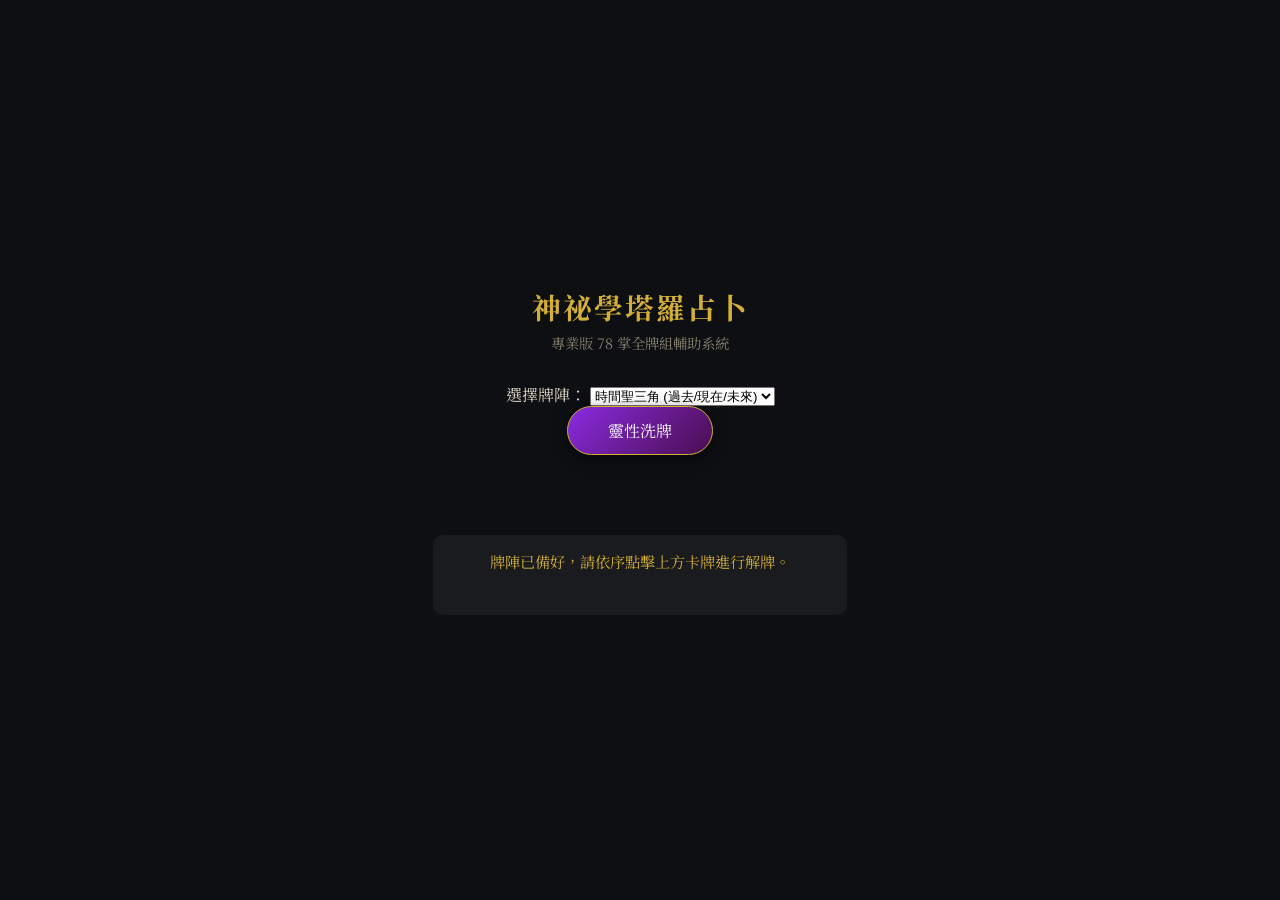
==== commit f8e4b1a5: "index.html" ====
--- a/index.html
+++ b/index.html
@@ -3,55 +3,39 @@
 <head>
     <meta charset="UTF-8">
     <meta name="viewport" content="width=device-width, initial-scale=1.0, maximum-scale=1.0, user-scalable=no">
-    <title>塔羅占卜輔助工具</title>
+    <title>專業塔羅占卜師輔助系統</title>
     <link rel="stylesheet" href="style.css">
     <link href="https://fonts.googleapis.com/css2?family=Noto+Serif+TC:wght@400;700&display=swap" rel="stylesheet">
 </head>
 <body>
     <div class="app-container">
         <header>
-            <h1>神秘學塔羅占卜</h1>
-            <p class="subtitle">靜心冥想你的問題，然後點擊洗牌</p>
+            <h1>神祕學塔羅占卜</h1>
+            <p class="subtitle">專業版 78 掌全牌組輔助系統</p>
         </header>
 
         <div class="control-panel">
+            <div class="select-wrapper">
+                <label for="spread-select">選擇牌陣：</label>
+                <select id="spread-select">
+                    <option value="single">單張直覺占卜 (每日導引)</option>
+                    <option value="triangle" selected>時間聖三角 (過去/現在/未來)</option>
+                    <option value="celtic">凱爾特十字 (10張深度解析)</option>
+                </select>
+            </div>
             <button id="shuffle-btn" class="btn">靈性洗牌</button>
         </div>
 
-        <div class="card-spread">
-            <div class="card-slot">
-                <span class="slot-title">過去 (Past)</span>
-                <div class="card" id="card-0" onclick="flipCard(0)">
-                    <div class="card-inner">
-                        <div class="card-front">?</div>
-                        <div class="card-back" id="back-0"></div>
-                    </div>
-                </div>
-            </div>
-            
-            <div class="card-slot">
-                <span class="slot-title">現在 (Present)</span>
-                <div class="card" id="card-1" onclick="flipCard(1)">
-                    <div class="card-inner">
-                        <div class="card-front">?</div>
-                        <div class="card-back" id="back-1"></div>
-                    </div>
-                </div>
-            </div>
-
-            <div class="card-slot">
-                <span class="slot-title">未來 (Future)</span>
-                <div class="card" id="card-2" onclick="flipCard(2)">
-                    <div class="card-inner">
-                        <div class="card-front">?</div>
-                        <div class="card-back" id="back-2"></div>
-                    </div>
-                </div>
-            </div>
+        <!-- 動態牌陣容器 (由 JS 根據選擇切換排版) -->
+        <div class="card-spread triangle-layout" id="card-spread-container">
+            <!-- 卡牌會由 JavaScript 動態生成 -->
         </div>
 
+        <!-- 點擊特定卡牌時，會在這裡顯示該位置的深度牌意 -->
         <div id="interpretation-zone" class="interpretation-zone">
-            </div>
+            <h3>系統已就緒</h3>
+            <p>請選擇牌陣，點擊「靈性洗牌」後開始占卜。</p>
+        </div>
     </div>
 
     <script src="script.js"></script>
--- a/style.css
+++ b/style.css
@@ -134,4 +134,4 @@
     font-size: 0.95rem;
     line-height: 1.6;
     color: #d4af37;
-}+}
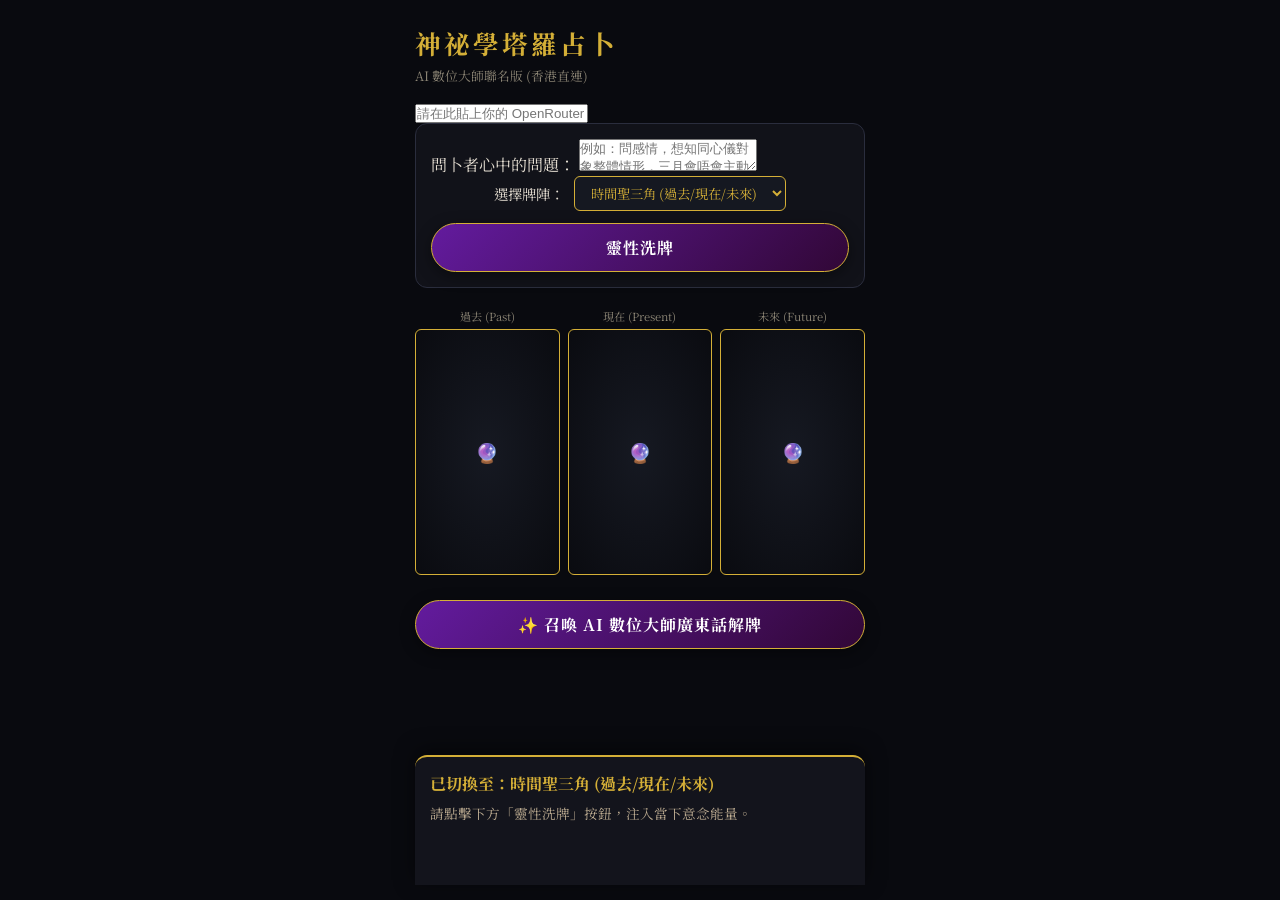
==== commit c9307567: "index.html" ====
--- a/index.html
+++ b/index.html
@@ -3,7 +3,7 @@
 <head>
     <meta charset="UTF-8">
     <meta name="viewport" content="width=device-width, initial-scale=1.0, maximum-scale=1.0, user-scalable=no">
-    <title>專業塔羅占卜師輔助系統</title>
+    <title>AI 廣東話專業塔羅占卜師系統</title>
     <link rel="stylesheet" href="style.css">
     <link href="https://fonts.googleapis.com/css2?family=Noto+Serif+TC:wght@400;700&display=swap" rel="stylesheet">
 </head>
@@ -11,10 +11,19 @@
     <div class="app-container">
         <header>
             <h1>神祕學塔羅占卜</h1>
-            <p class="subtitle">專業版 78 掌全牌組輔助系統</p>
+            <p class="subtitle">AI 數位大師聯名版 (香港直連)</p>
         </header>
 
+        <div class="api-box">
+            <input type="password" id="api-key-input" placeholder="請在此貼上你的 OpenRouter API Key">
+        </div>
+
         <div class="control-panel">
+            <div class="input-wrapper">
+                <label for="client-question">問卜者心中的問題：</label>
+                <textarea id="client-question" placeholder="例如：問感情，想知同心儀對象整體情形，三月會唔會主動表白？" rows="2"></textarea>
+            </div>
+
             <div class="select-wrapper">
                 <label for="spread-select">選擇牌陣：</label>
                 <select id="spread-select">
@@ -26,15 +35,21 @@
             <button id="shuffle-btn" class="btn">靈性洗牌</button>
         </div>
 
-        <!-- 動態牌陣容器 (由 JS 根據選擇切換排版) -->
         <div class="card-spread triangle-layout" id="card-spread-container">
-            <!-- 卡牌會由 JavaScript 動態生成 -->
+            </div>
+
+        <div class="action-zone">
+            <button id="ai-btn" class="btn ai-btn">✨ 召喚 AI 數位大師廣東話解牌</button>
         </div>
 
-        <!-- 點擊特定卡牌時，會在這裡顯示該位置的深度牌意 -->
         <div id="interpretation-zone" class="interpretation-zone">
             <h3>系統已就緒</h3>
-            <p>請選擇牌陣，點擊「靈性洗牌」後開始占卜。</p>
+            <p>請輸入問題，選擇牌陣並點擊「靈性洗牌」。</p>
+        </div>
+
+        <div id="ai-response-zone" class="ai-response-zone" style="display: none;">
+            <h3>🔮 AI 大師深度解讀：</h3>
+            <div id="ai-content" class="ai-content">等待大師開示...</div>
         </div>
     </div>
 
--- a/style.css
+++ b/style.css
@@ -6,86 +6,146 @@
 }
 
 body {
-    background-color: #0d0f12;
-    color: #e0d7c6;
+    background-color: #090a0f;
+    color: #e6dfd3;
     font-family: 'Noto Serif TC', serif;
     display: flex;
     justify-content: center;
+    min-height: 100vh;
+    padding: 15px;
+}
+
+.app-container {
+    width: 100%;
+    max-width: 450px; /* 針對 iPhone 最佳化寬度 */
+    display: flex;
+    flex-direction: column;
+}
+
+header {
+    margin-top: 10px;
+    margin-bottom: 15px;
+}
+
+header h1 {
+    font-size: 1.6rem;
+    color: #d4af37;
+    letter-spacing: 3px;
+}
+
+.subtitle {
+    font-size: 0.8rem;
+    color: #8c8575;
+    margin-top: 5px;
+}
+
+/* 控制面板 */
+.control-panel {
+    background: rgba(20, 22, 30, 0.7);
+    border: 1px solid #2a2d3d;
+    padding: 15px;
+    border-radius: 12px;
+    margin-bottom: 20px;
+}
+
+.select-wrapper {
+    margin-bottom: 12px;
+    display: flex;
+    justify-content: center;
     align-items: center;
-    min-height: 100vh;
-    padding: 20px;
-}
-
-.app-container {
-    width: 100%;
-    max-width: 414px; /* 完美符合 iPhone 螢幕寬度 */
-    text-align: center;
-}
-
-header h1 {
-    font-size: 1.8rem;
-    color: #d4af37; /* 質感金色 */
-    margin-bottom: 5px;
-    letter-spacing: 2px;
-}
-
-.subtitle {
+    gap: 10px;
     font-size: 0.9rem;
-    color: #8a8273;
-    margin-bottom: 30px;
+}
+
+select {
+    background-color: #151821;
+    color: #d4af37;
+    border: 1px solid #d4af37;
+    padding: 6px 12px;
+    border-radius: 6px;
+    font-family: 'Noto Serif TC', serif;
+    outline: none;
 }
 
 .btn {
-    background: linear-gradient(135deg, #8a2be2, #4a0e4e);
+    background: linear-gradient(135deg, #631b9e, #310736);
     color: white;
     border: 1px solid #d4af37;
-    padding: 12px 40px;
+    width: 100%;
+    padding: 12px;
     font-size: 1rem;
     border-radius: 25px;
     cursor: pointer;
-    box-shadow: 0 4px 15px rgba(0,0,0,0.5);
-    transition: all 0.3s ease;
+    box-shadow: 0 4px 15px rgba(0,0,0,0.4);
     font-family: 'Noto Serif TC', serif;
+    font-weight: bold;
+    letter-spacing: 1px;
 }
 
 .btn:active {
-    transform: scale(0.95);
-}
-
+    transform: scale(0.98);
+}
+
+/* --- 動態牌陣排版系統 --- */
 .card-spread {
-    display: flex;
-    justify-content: space-between;
-    margin-top: 40px;
-    gap: 10px;
-}
-
+    margin-bottom: 25px;
+    min-height: 200px;
+}
+
+/* 1. 單張牌陣 */
+.single-layout {
+    display: flex;
+    justify-content: center;
+    padding: 20px 0;
+}
+.single-layout .card-slot {
+    width: 120px;
+}
+
+/* 2. 聖三角牌陣 (橫向三張) */
+.triangle-layout {
+    display: grid;
+    grid-template-columns: repeat(3, 1fr);
+    gap: 8px;
+}
+
+/* 3. 凱爾特十字牌陣 (精簡網格版，適合手機瀏覽) */
+.celtic-layout {
+    display: grid;
+    grid-template-columns: repeat(4, 1fr);
+    gap: 6px;
+}
+.celtic-layout .card-slot {
+    background: rgba(255,255,255,0.02);
+    padding: 4px;
+    border-radius: 6px;
+}
+
+/* 卡牌基礎元件 */
 .card-slot {
-    flex: 1;
     display: flex;
     flex-direction: column;
     align-items: center;
 }
 
 .slot-title {
-    font-size: 0.8rem;
-    color: #8a8273;
-    margin-bottom: 10px;
-}
-
-/* 翻牌 3D 動畫效果 */
+    font-size: 0.7rem;
+    color: #8c8575;
+    margin-bottom: 5px;
+    white-space: nowrap;
+}
+
 .card {
     width: 100%;
-    aspect-ratio: 2 / 3.5;
+    aspect-ratio: 2 / 3.4;
     perspective: 1000px;
-    cursor: pointer;
 }
 
 .card-inner {
     position: relative;
     width: 100%;
     height: 100%;
-    text-align: center;
-    transition: transform 0.6s;
+    transition: transform 0.5s;
     transform-style: preserve-3d;
 }
 
@@ -99,39 +159,70 @@
     height: 100%;
     -webkit-backface-visibility: hidden;
     backface-visibility: hidden;
-    border-radius: 8px;
+    border-radius: 6px;
     display: flex;
     flex-direction: column;
     justify-content: center;
     align-items: center;
-    padding: 5px;
-}
-
-/* 牌背：神秘線條 */
+    padding: 4px;
+}
+
+/* 牌背 */
 .card-front {
-    background: radial-gradient(#1a1c23, #0f1115);
-    border: 2px solid #d4af37;
-    color: #d4af37;
-    font-size: 1.5rem;
-}
-
-/* 牌面：翻開後的樣式 */
+    background: radial-gradient(#161922, #0a0b10);
+    border: 1.5px solid #d4af37;
+    color: #d4af37;
+    font-size: 1.2rem;
+}
+
+/* 牌面 */
 .card-back {
-    background-color: #f4f1ea;
-    border: 2px solid #333;
+    background: linear-gradient(135deg, #fdfbf7, #eae5d9);
+    border: 1.5px solid #222;
     color: #111;
     transform: rotateY(180deg);
+    text-align: center;
+}
+
+.card-name {
+    font-size: 0.8rem;
+    font-weight: bold;
+    color: #111;
+}
+
+.card-orient {
+    font-size: 0.65rem;
+    margin-top: 2px;
+    font-weight: bold;
+}
+
+/* 解牌專區 */
+.interpretation-zone {
+    background: rgba(20, 22, 30, 0.9);
+    border-top: 2px solid #d4af37;
+    border-radius: 12px 12px 0 0;
+    padding: 15px;
+    margin-top: auto; /* 讓它貼在底部 */
+    min-height: 130px;
+    box-shadow: 0 -5px 20px rgba(0,0,0,0.5);
+}
+
+.interpretation-zone h3 {
+    font-size: 1rem;
+    color: #d4af37;
+    margin-bottom: 8px;
+}
+
+.interpretation-zone p {
     font-size: 0.85rem;
-    font-weight: bold;
-}
-
-.interpretation-zone {
-    margin-top: 40px;
-    background: rgba(255, 255, 255, 0.05);
-    border-radius: 10px;
-    padding: 15px;
-    min-height: 80px;
-    font-size: 0.95rem;
-    line-height: 1.6;
-    color: #d4af37;
-}
+    line-height: 1.5;
+    color: #bfae93;
+}
+
+.active-detail {
+    border: 1px dashed #d4af37;
+    padding: 8px;
+    margin-top: 8px;
+    background: rgba(212, 175, 55, 0.05);
+    border-radius: 6px;
+}
